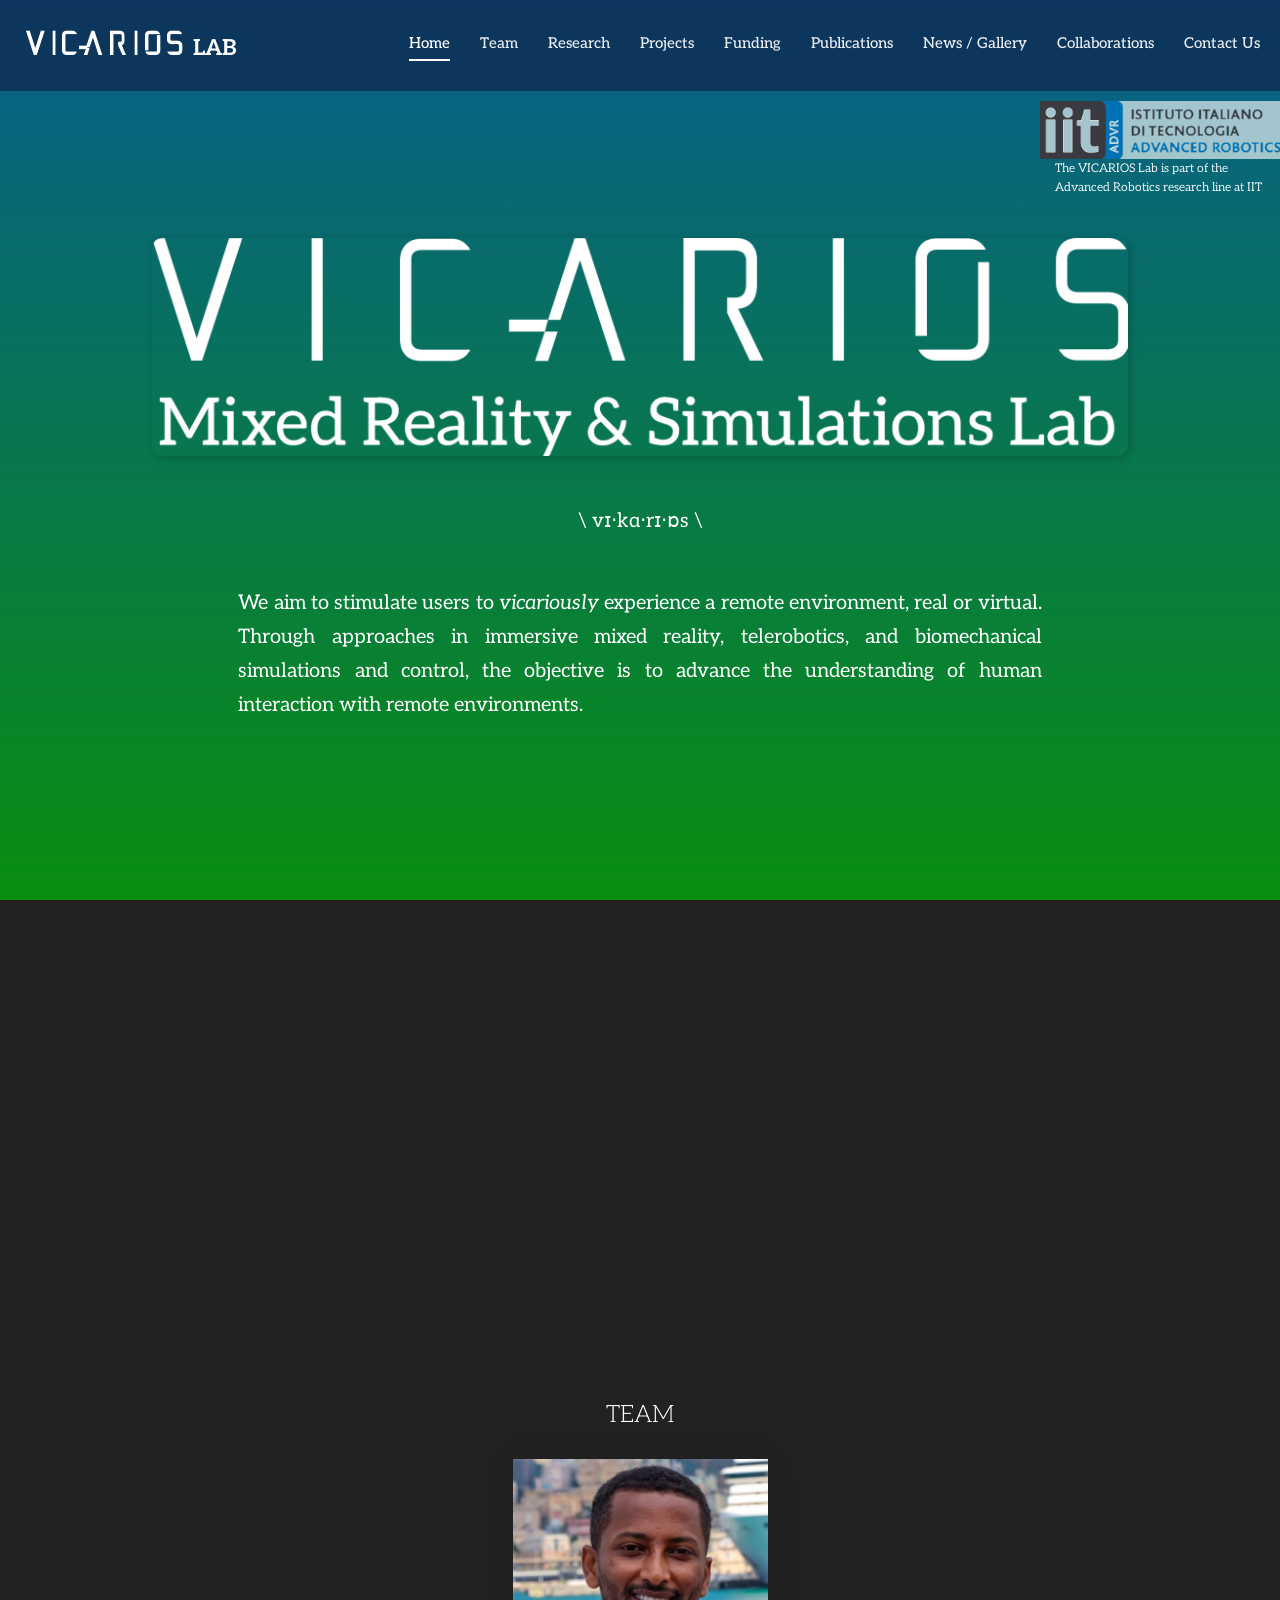
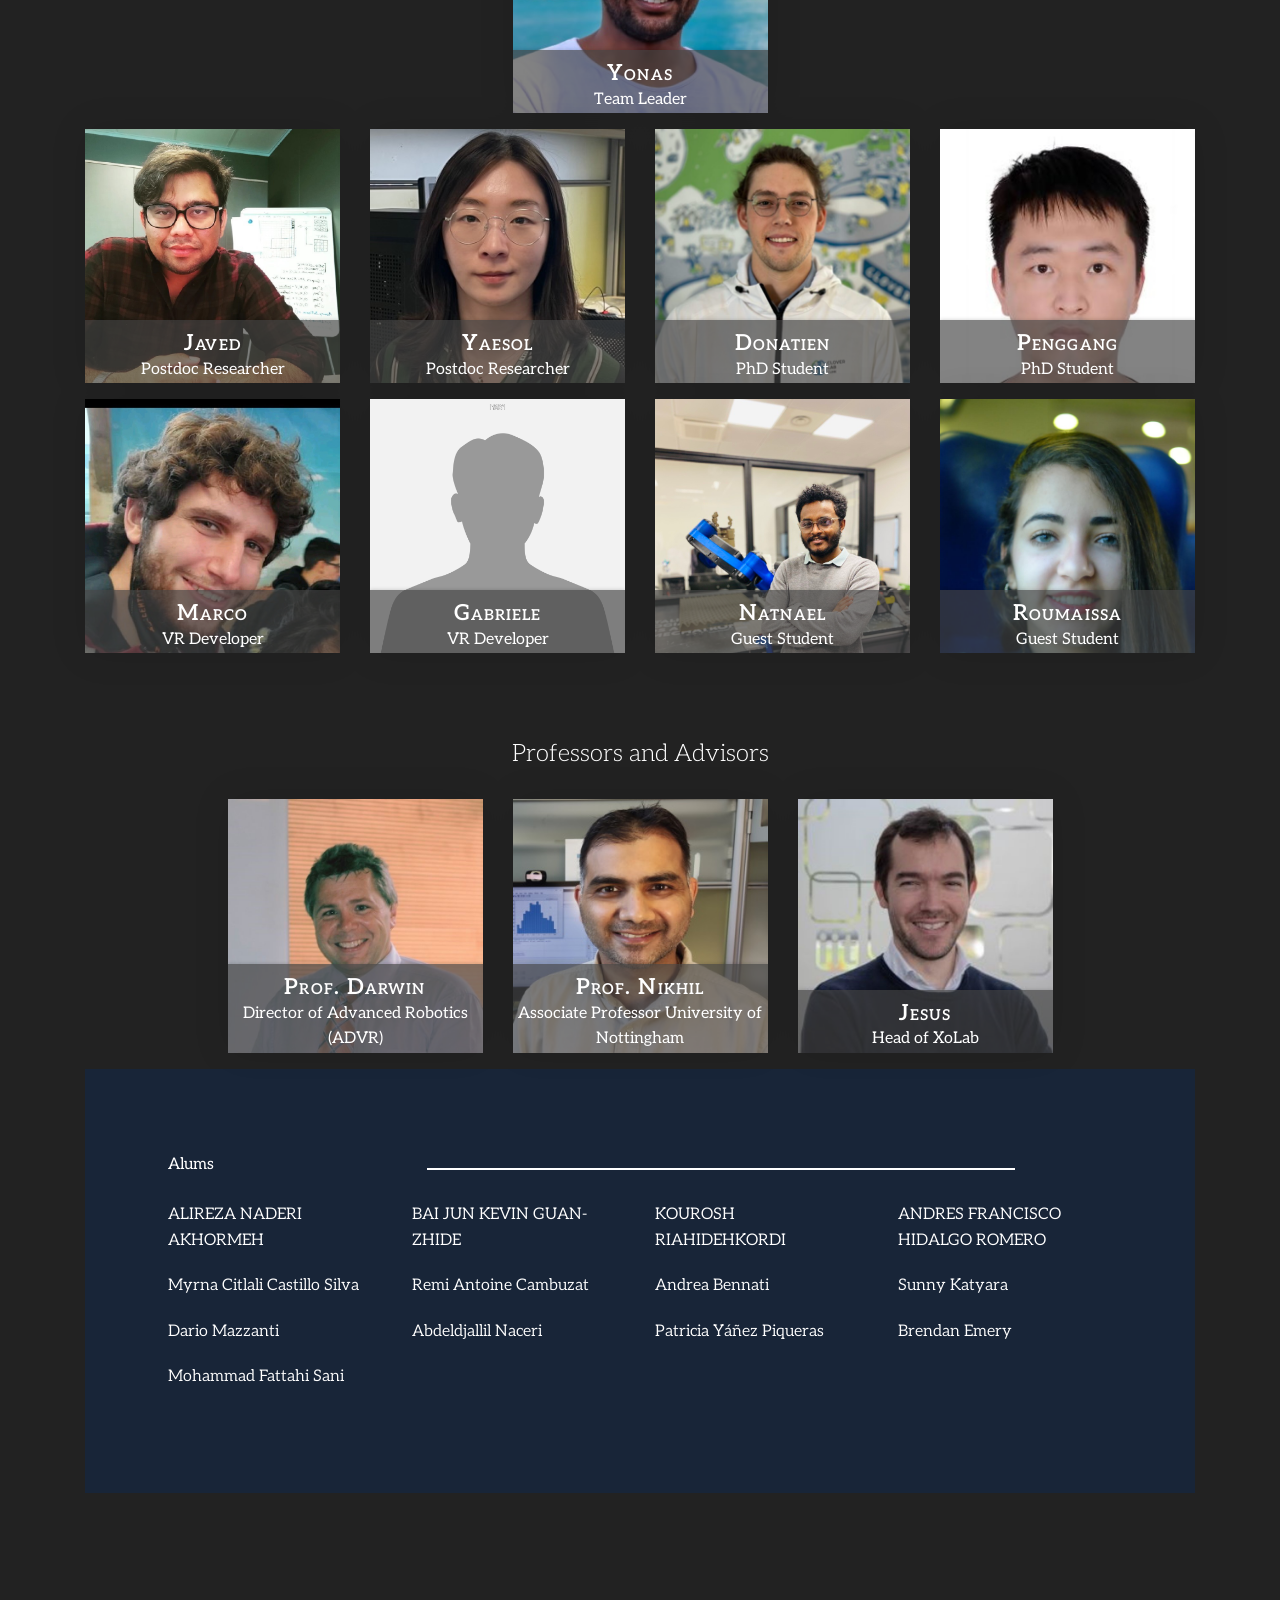
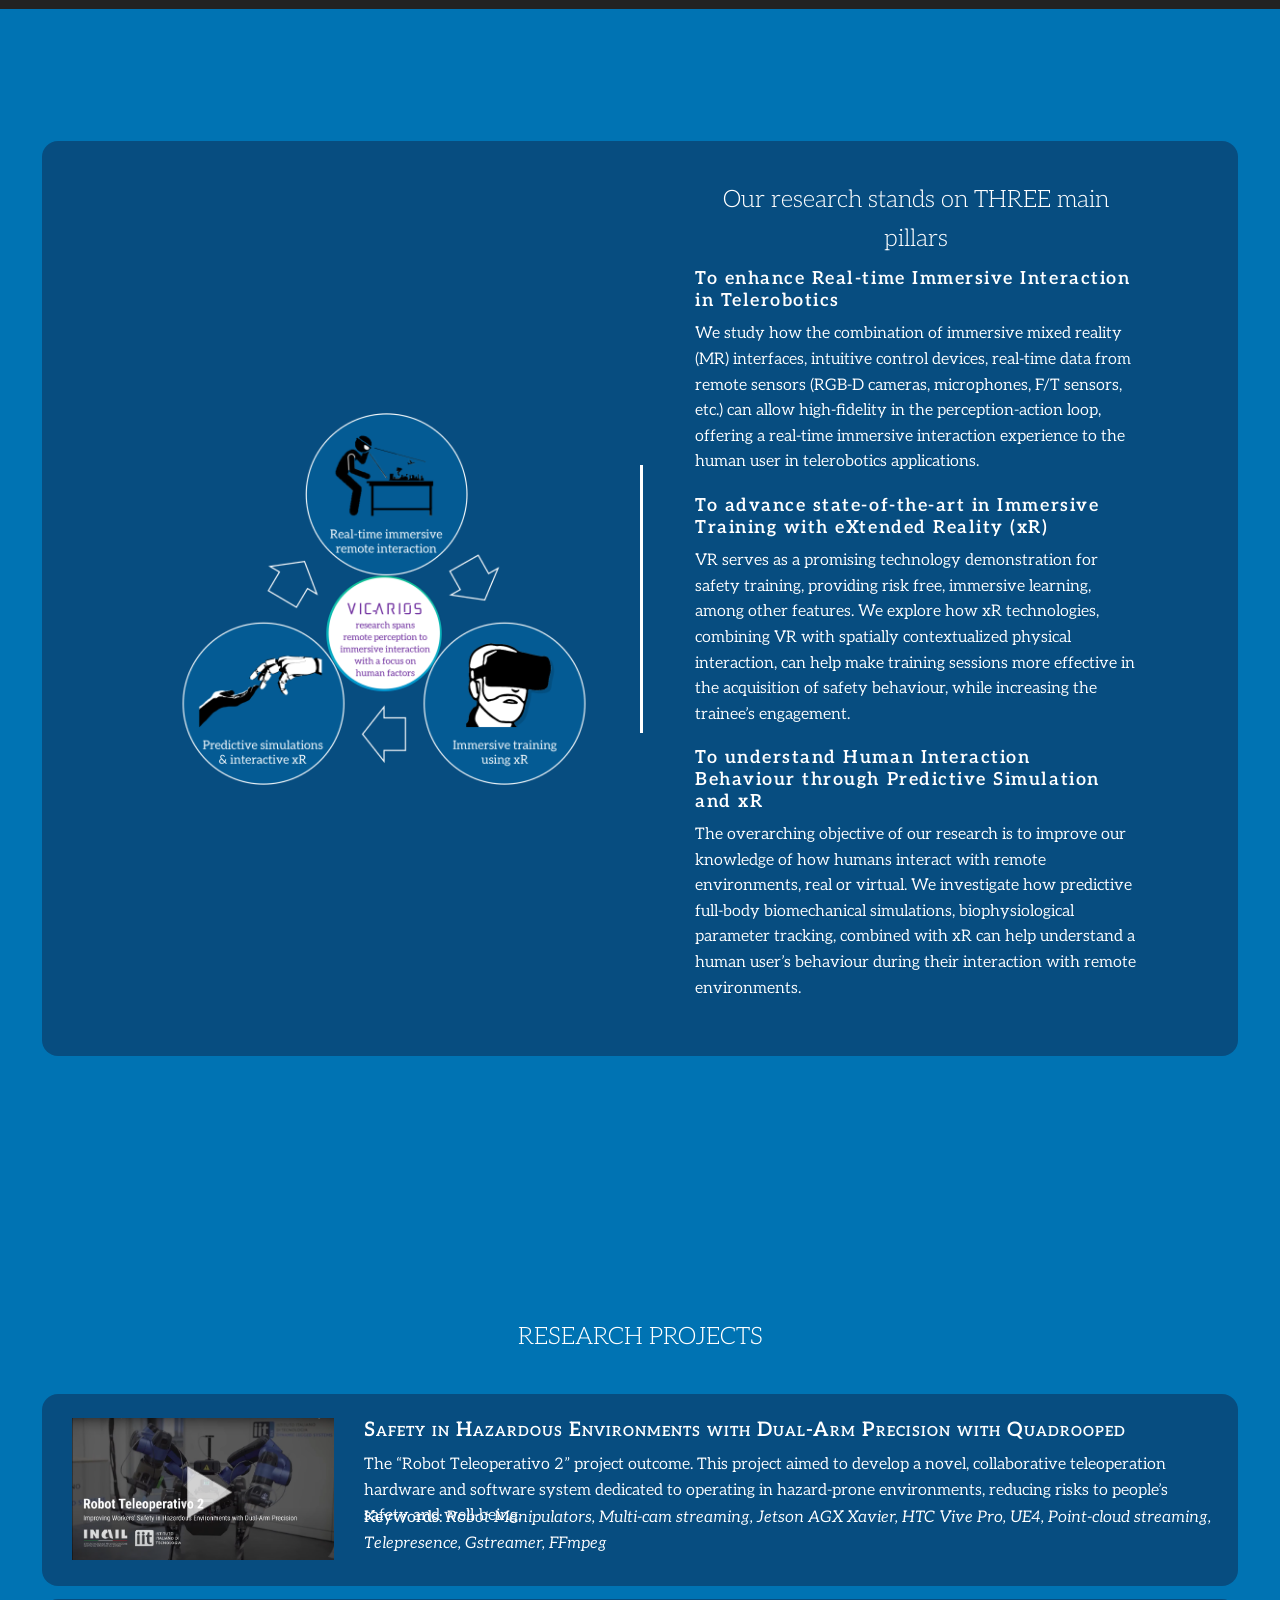
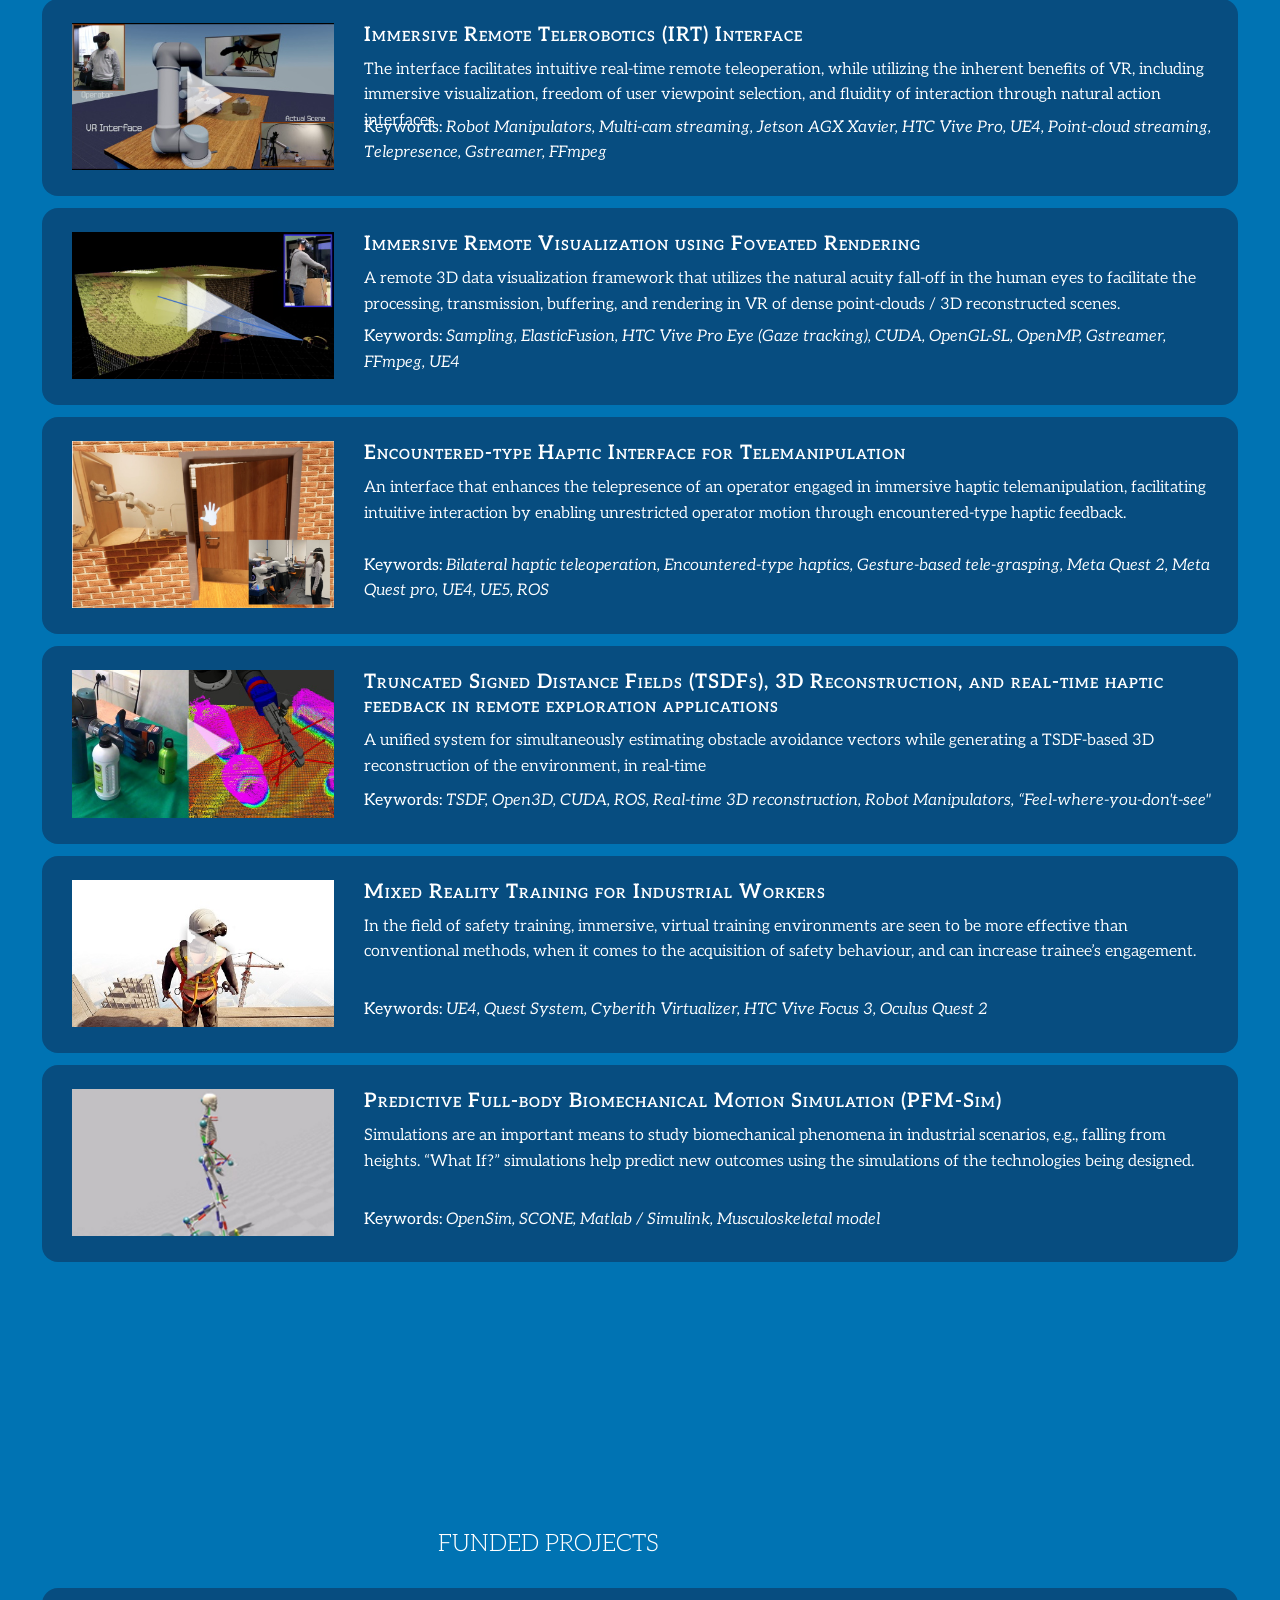
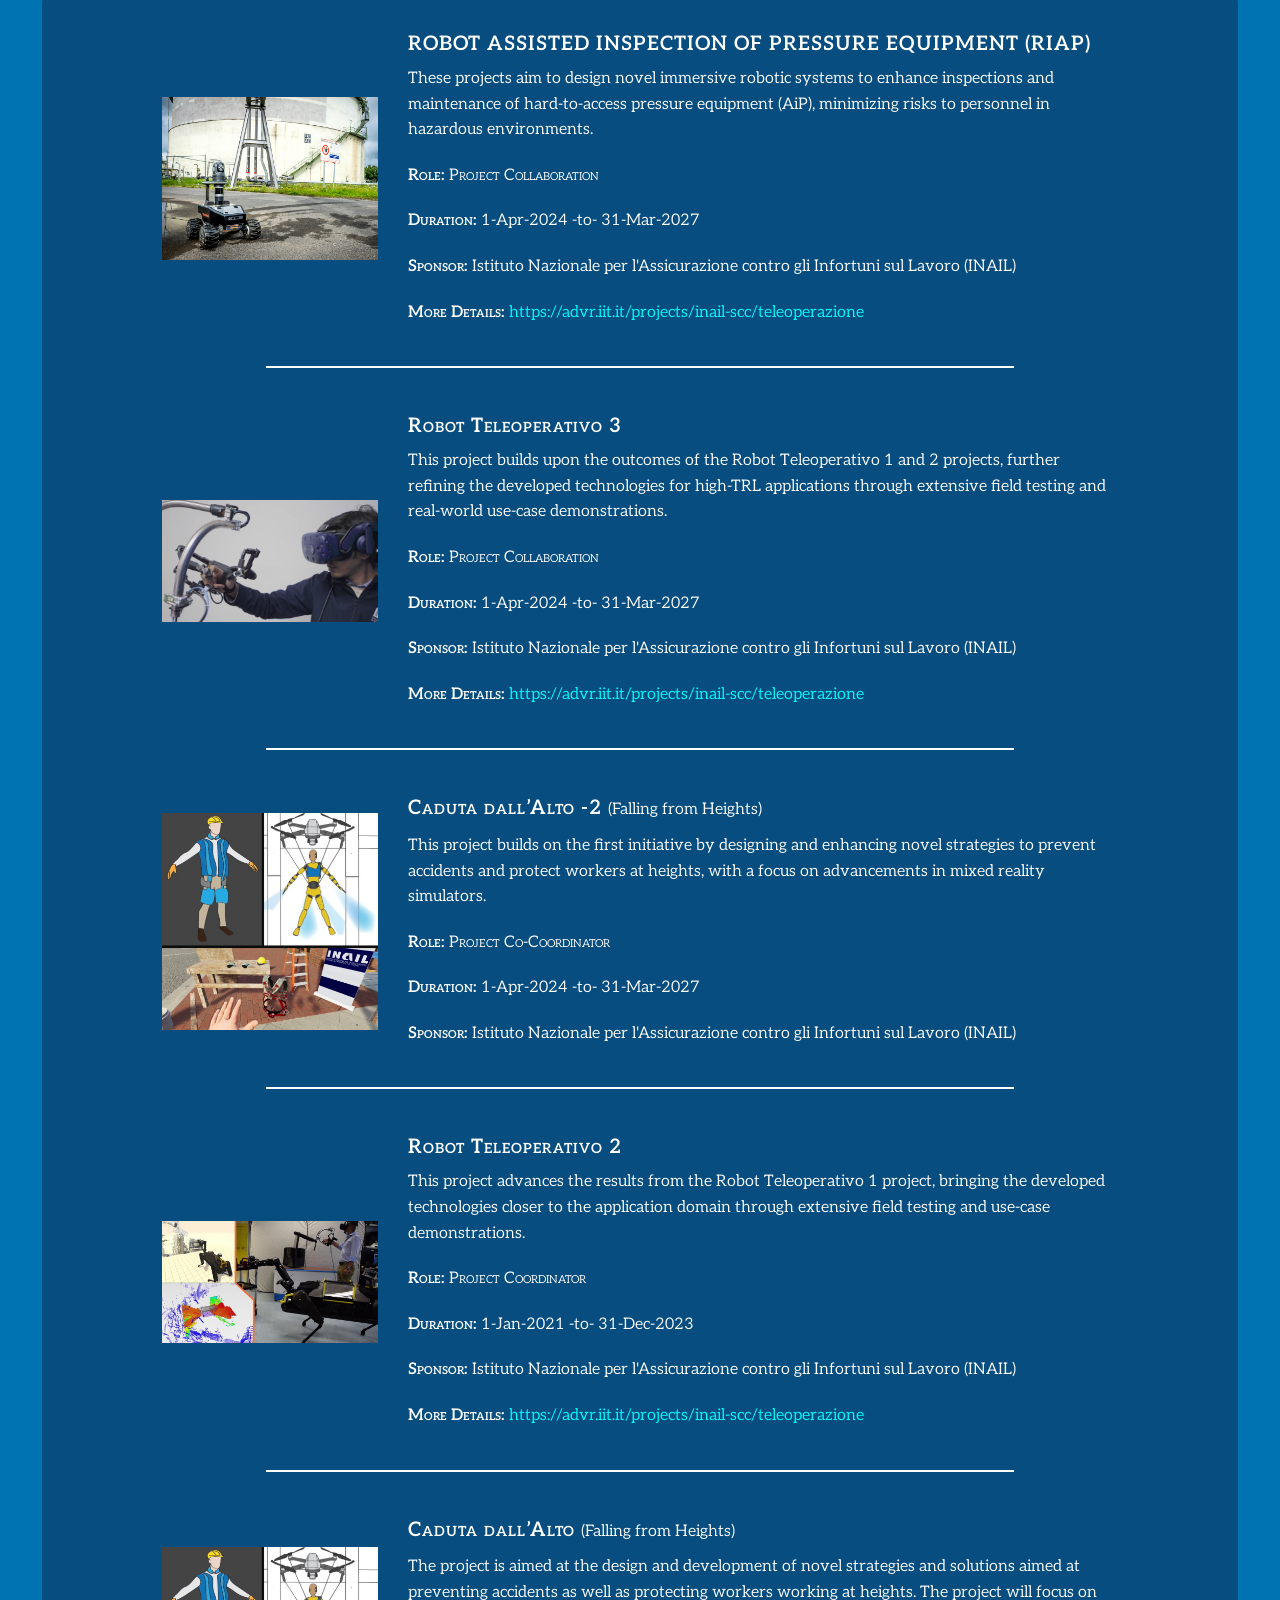
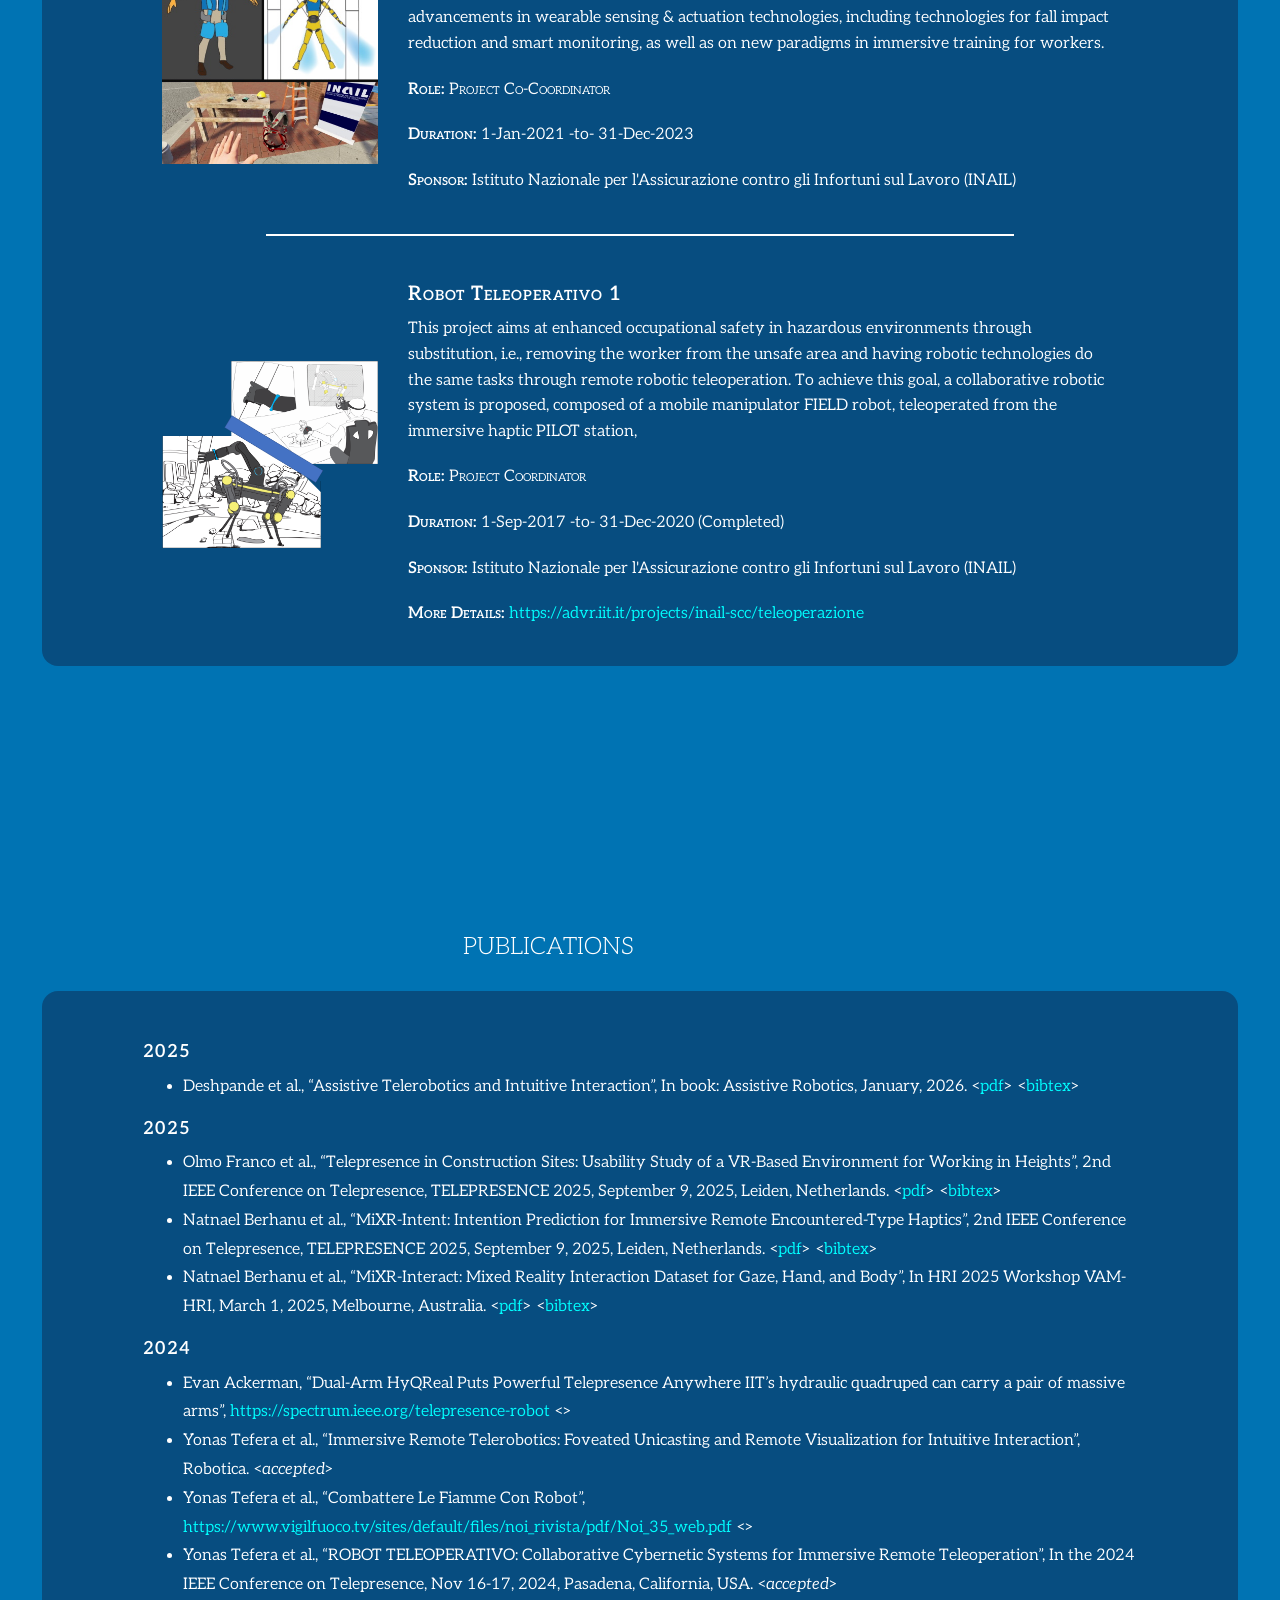
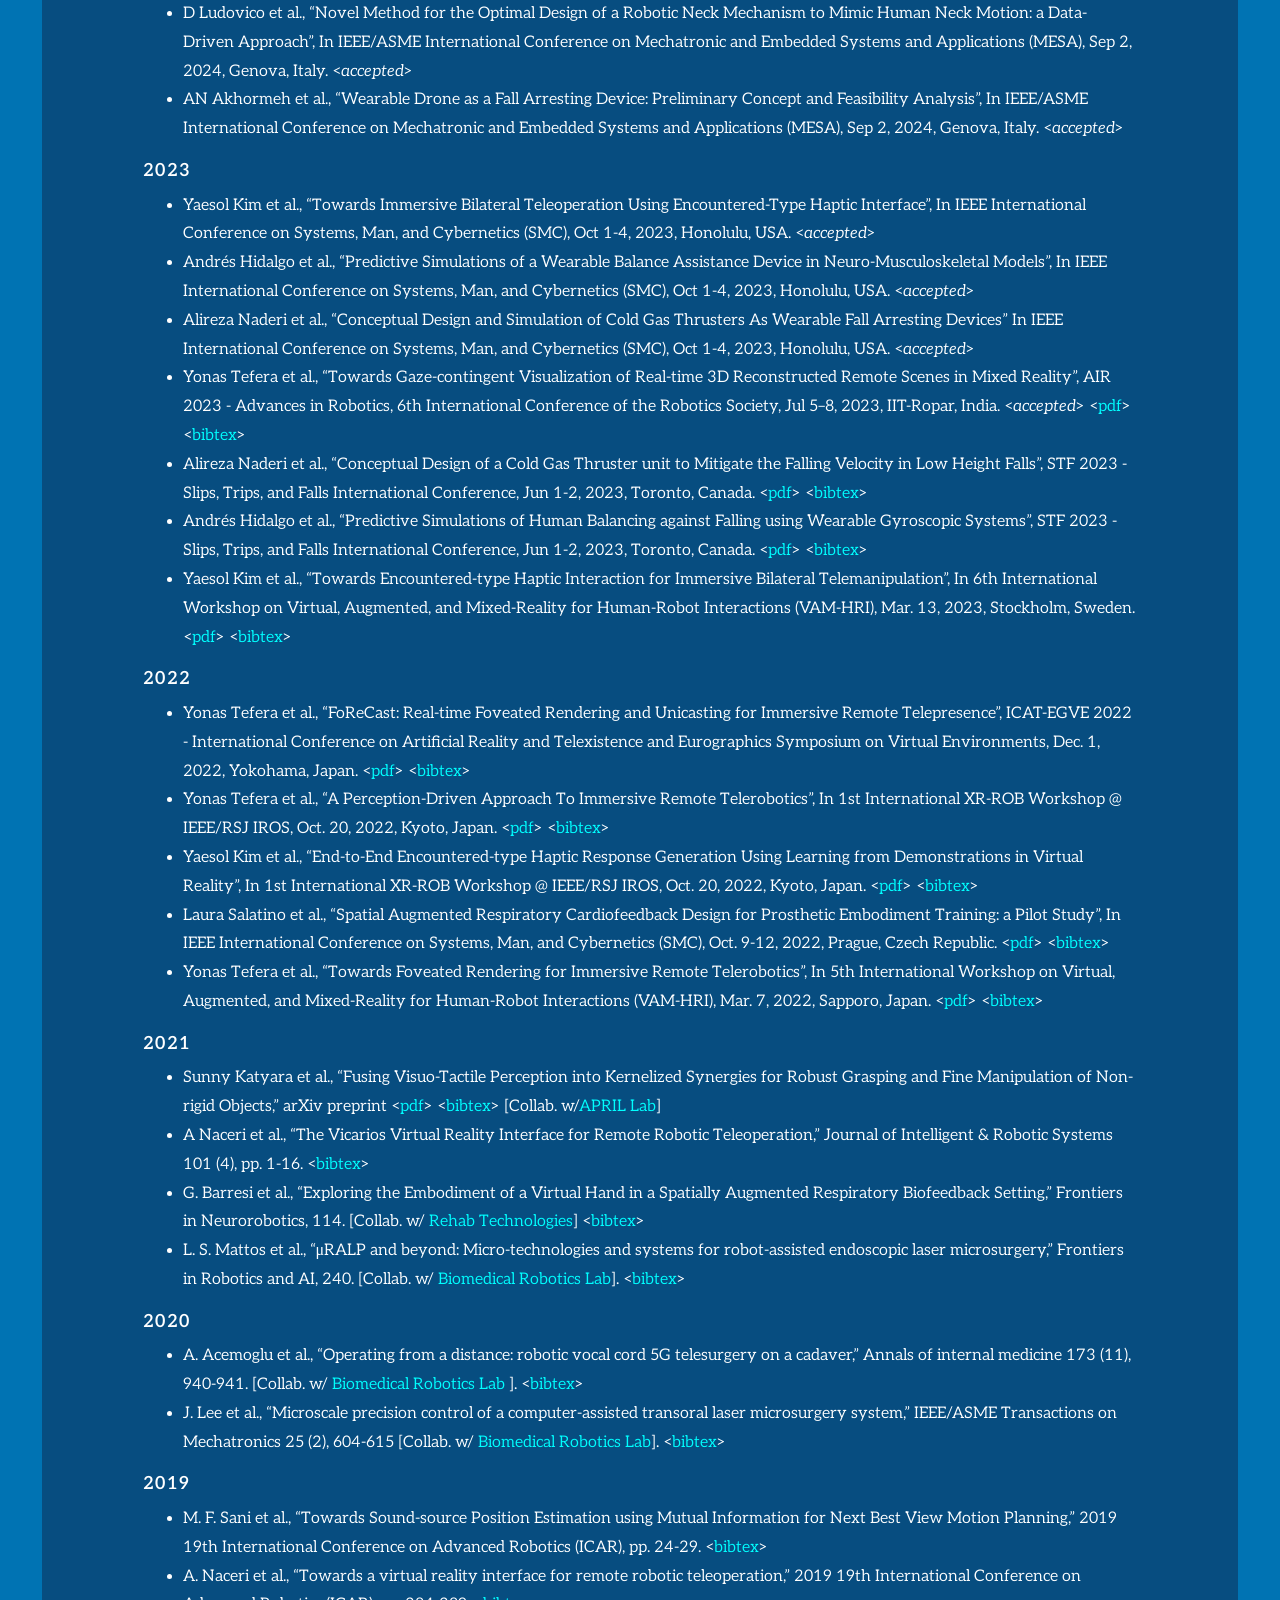
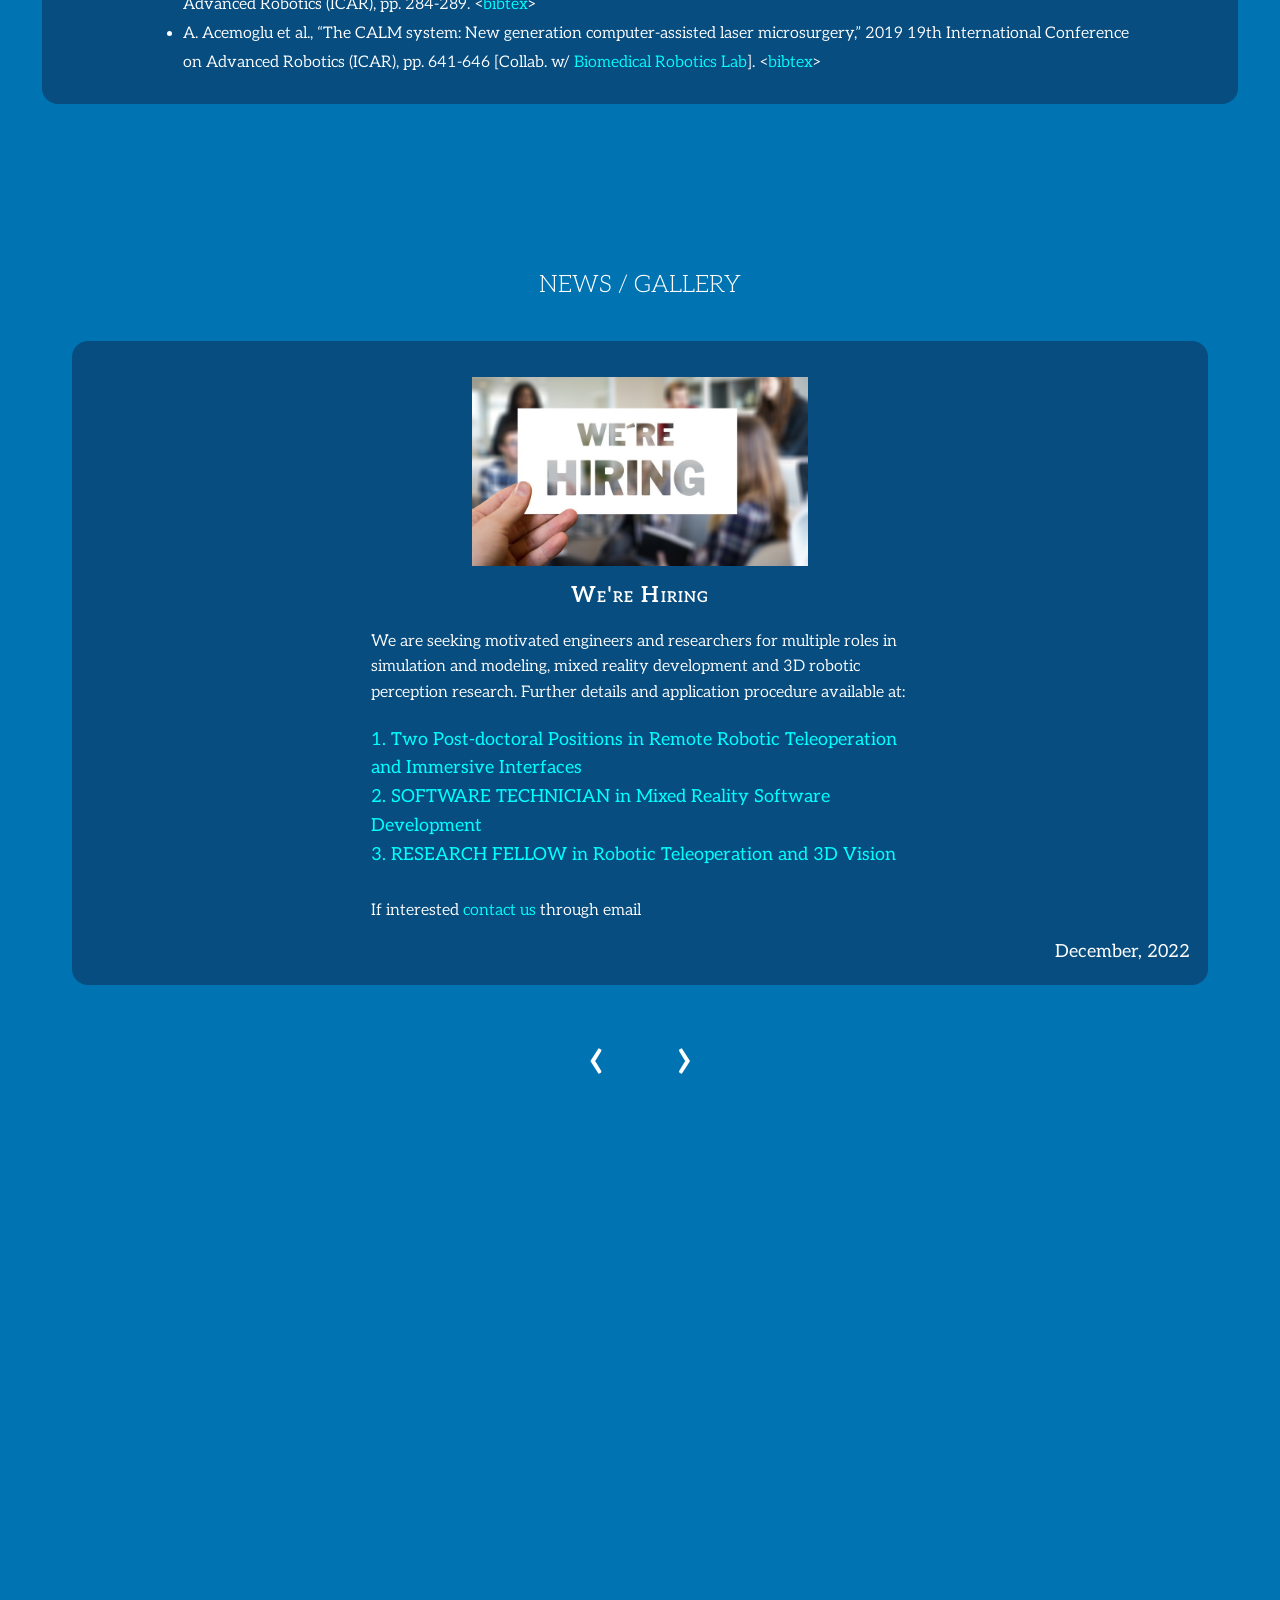
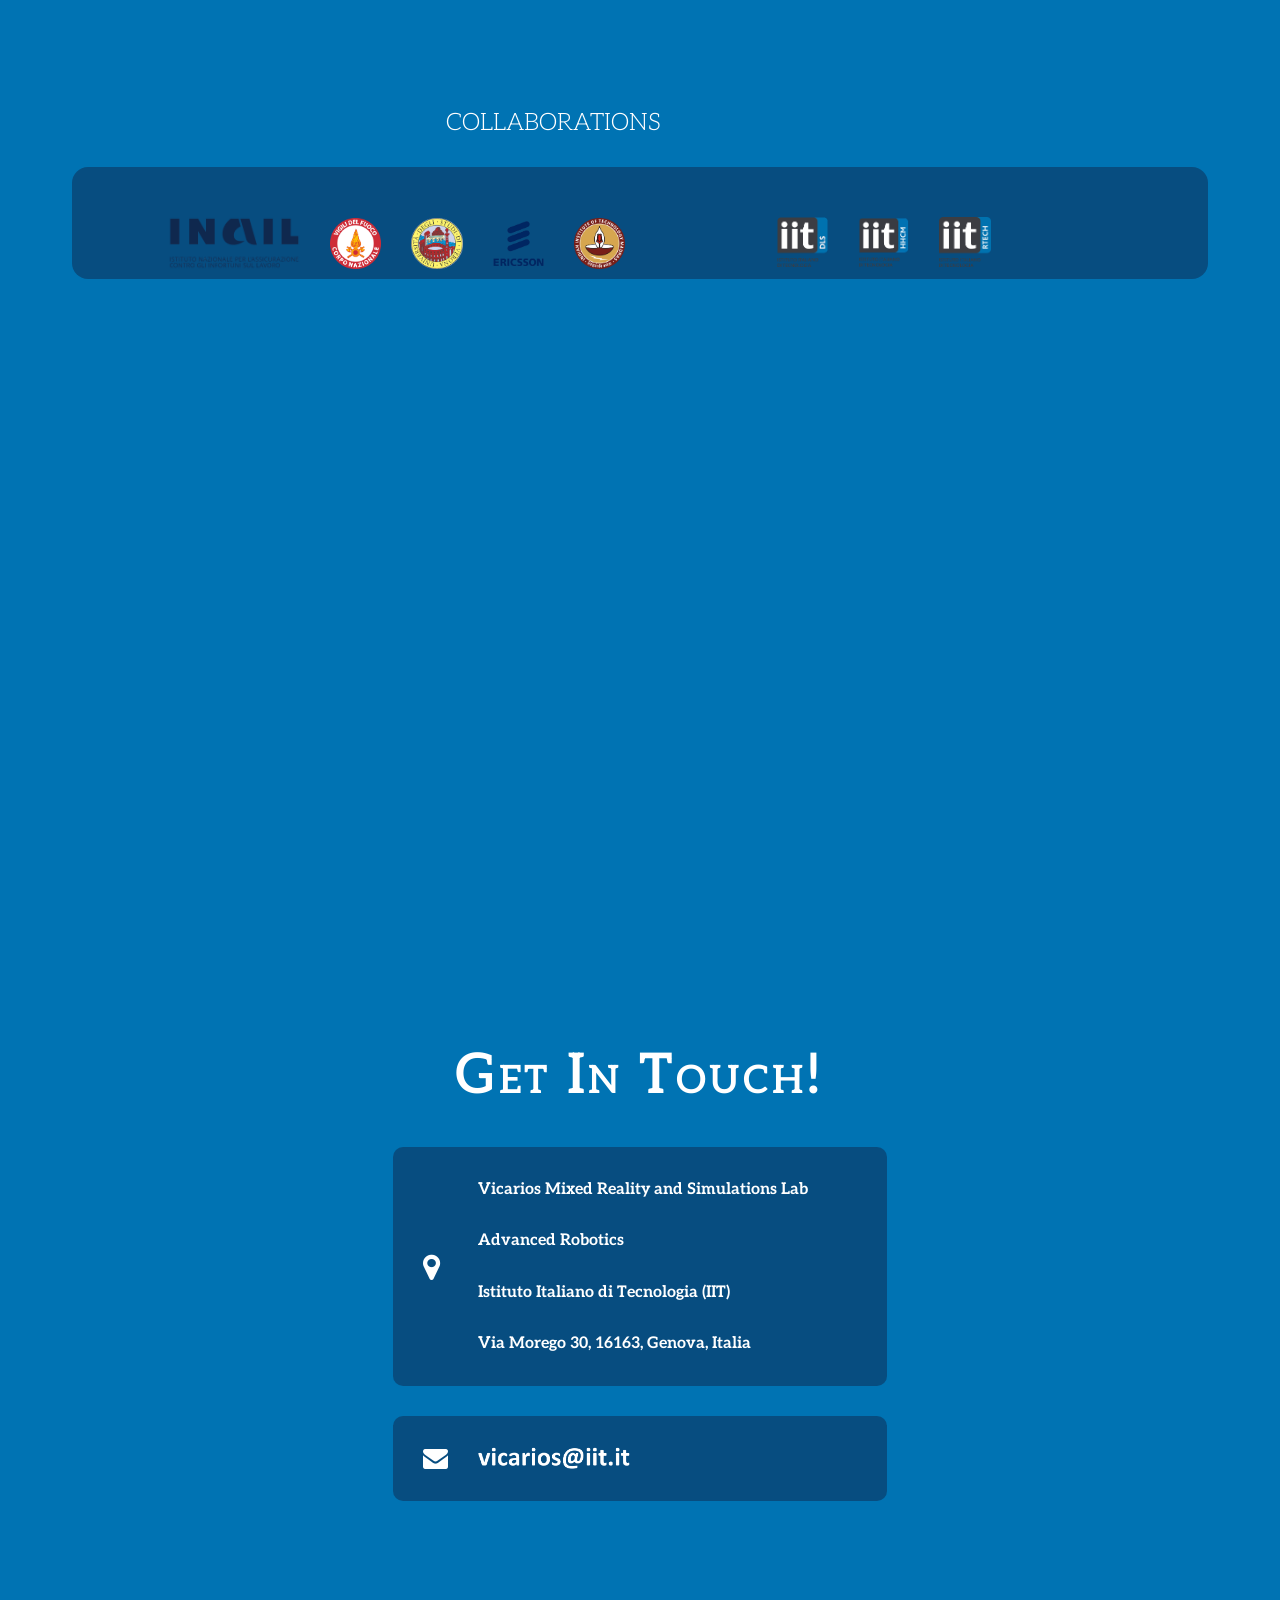
==== index.html @ a161003a "update for book chapter Added a new publication entry with details and links." ====
<!DOCTYPE html>
<html lang="en">

  <head>

    <meta charset="utf-8">
    <meta name="viewport" content="width=device-width, initial-scale=1, shrink-to-fit=no">
    <meta name="description" content="">
    <meta name="author" content="">
    <link href="https://fonts.googleapis.com/css?family=Raleway:100,300,400,500,700,900" rel="stylesheet">

    <title>VICARIOS Lab</title>
<!--

-->
    <!-- Additional CSS Files -->
    <link rel="stylesheet" type="text/css" href="css/bootstrap.min.css">

    <link rel="stylesheet" type="text/css" href="css/font-awesome.css">

    <link rel="stylesheet" type="text/css" href="css/fullpage.min.css">

    <link rel="stylesheet" type="text/css" href="css/owl.carousel.css">

    <link rel="stylesheet" href="css/animate.css">

    <link rel="stylesheet" href="css/templatemo-style.css">

    <link rel="stylesheet" href="css/responsive.css">

      <!-- Swiper CSS (From CDN) -->
     <link rel="stylesheet" href="https://cdn.jsdelivr.net/npm/swiper/swiper-bundle.min.css">
     
    <link href="css/slider_styles.css" rel="stylesheet">
    
    <!-- Custom Stylesheet File -->
    <link href="css/style.css" rel="stylesheet">

    </head>
    
    <body>
    
    <div id="video">
        <div class="preloader">
            <div class="preloader-bounce">
                <span></span>
                <span></span>
                <span></span>
            </div>
        </div>

        <header id="header" class="header-color">
            <div class="container-fluid ">
                <div class="navbar">
                    <a href="#" id="logo" class="v-logo" title="">
                        VICARIOS <span class="aleo-font">lab</span>
                    </a>
                    <div class="navigation-row">
                        <nav id="navigation">
                            <button type="button" class="navbar-toggle"> <i class="fa fa-bars"></i> </button>
                            <div class="nav-box navbar-collapse">
                                <ul class="navigation-menu nav navbar-nav navbars" id="nav">
                                    <li data-menuanchor="home" class="active"><a href="#home">Home</a></li>
                                    <li data-menuanchor="team-members"><a href="#team-members">Team</a></li>
                                    <li data-menuanchor="research"><a href="#research">Research</a></li>
                                    <li data-menuanchor="projects"><a href="#projects">Projects</a></li>
                                    <li data-menuanchor="funding"><a href="#funding">Funding</a></li>
                                    <li data-menuanchor="publications"><a href="#publications">Publications</a></li>
                                    <li data-menuanchor="news-gallery"><a href="#news-gallery">News / Gallery</a></li>
                                    <li data-menuanchor="collaborations"><a href="#collaborations">Collaborations</a></li>
                                    <li data-menuanchor="contacts"><a href="#contacts">Contact Us</a></li>
                                </ul>
                            </div>
                        </nav>
                    </div>
                </div>
            </div>
        </header>

        <video autoplay muted loop id="myVideo">
          <source src="images/Video_2.mp4" type="video/mp4">
        </video>

        <div id="fullpage" class="fullpage-default">


            <div id="social-icons">
                <div class="text-right">
                    <ul class="social-icons ">
                        <li class="text-right"><a href="https://advr.iit.it" title="IIT-ADVR" target="_blank"><img src="images/iit-advr-t2 .png" class="crisp-image " alt="" ></a>
                            <div class="container">
                                <div class="row justify-content-end text-justify">
                                  <div class="col-md-12 text-left very-small-text ">
                                    The VICARIOS Lab is part of the Advanced Robotics research line at IIT 
                                  </div>
                                </div>
                            </div>
                        </li>
                        
                    </ul>
                </div>
            </div>

  
            <div class="section animated-row" data-section="home" style="position: relative; z-index: 10; min-height: 100vh;">
                <div class="section-inner">
                    <div class="welcome-box"> 
            
                        <!-- Swiper Container -->
                        <div class="swiper mySwiper">
                            <div class="swiper-wrapper">
                                
                                <!-- Slide 1: Existing Content -->
                                <div class="swiper-slide">
                                    <div class="text-center">
                                        <div class="row">
                                            <div class="col-md-12">
                                                <img src="images/logos/vicarios-t4-3.png" class="mb-5 v-logo-image crisp-image" alt="Vicarios Logo">
                                            </div>
                                        </div>
                                        <span class="animate" data-animate="fadeInUp">\ vɪ‧kɑ‧rɪ‧ɒs \</span> <br>
                                        <div class="row justify-content-center mt-5">
                                            <div class="col-md-8 text-justify">
                                                <span class="animate mt-5 text-justify" data-animate="fadeInUp">
                                                    We aim to stimulate users to <em>vicariously</em> experience a remote environment, real or virtual. Through approaches in immersive mixed reality, telerobotics, and biomechanical simulations and control, the objective is to advance the understanding of human interaction with remote environments.
                                                </span>
                                            </div>
                                        </div>
                                    </div>
                                </div>
            
                                <!-- Slide 2: IEEE Spectrum -->
                                <div class="swiper-slide">
                                    <div class="text-center">
                                        <a href="https://spectrum.ieee.org/telepresence-robot" target="_blank">
                                            <img src="images/news/IEEE_Spectrum.png" alt="IEEE Spectrum">
                                        </a>
                                    </div>
                                </div>
            
                                <!-- Slide 3: Second Image -->
                                <div class="swiper-slide">
                                    <div class="text-center">
                                        <a href="https://www.vigilfuoco.tv/sites/default/files/noi_rivista/pdf/Noi_35_web.pdf" target="_blank">
                                            <img src="images/news/noi_vigili.PNG" alt="Vigili del Fuoco">
                                        </a>
                                    </div>
                                </div>
            
                                           
                            </div>
                         
                        </div>
            
                        <!-- Scroll Down -->
                        <div class="scroll-down next-section animate" data-animate="fadeInUp">
                            <img src="images/mouse-scroll.png" alt="Scroll Down Icon"><span>Scroll Down</span>
                        </div>
            
                    </div>
                </div>
            </div>

            <!--  -->

            <!-- ============= My Section (team) =========== -->

            <div class="section animated-row" data-section="team-members">
                <div class="section-inner">
                    <div class="row justify-content-center">
                        
                        <div class="col-md-8 wide-col-laptop">
                            <div class="title-block " data-animate="">
                                <span>TEAM</span>
                                <h2></h2>
                            </div>
                        </div>

                    </div>

                        <section id="team" class="padd-section text-center wow ">
                            <div class="container">
                                
                                <div class="row form-group justify-content-center">
                                    <div class="col-10 col-md-5 col-lg-3">
                                        <div class="team-block bottom">
                                        <div id="">
                                            <a href="https://www.iit.it/it/people-details/-/people/yonas-tefera" class="top" target="_blank">
                                                <img class="bottom" src="images/team/Yonas/img-front-Yonas.jpg" />
                                            </a>
                                        </div>
                                        
                                        <div class="team-content">
                                            
                                            <ul class="list-unstyled">
                                            <li><a href="#"><i class="fa fa-facebook"></i></a></li>
                                            <li><a href="#"><i class="fa fa-twitter"></i></a></li>
                                            <li><a href="#"><i class="fa fa-linkedin"></i></a></li>
                                            </ul>
                                            <a href="https://www.iit.it/it/people-details/-/people/yonas-tefera" target="_blank" class="white-text">
                                            <h4 class="mb-0">Yonas</h4>
                                            <span class="padding-bottom">Team Leader</span>
                                            </a>
                                        </div>
                                        
                                        </div>
                                    </div>
                                </div>


                                <div class="row form-group justify-content-center">

                            
                                    <div class="col-10 col-md-5 col-lg-3">
                                        <div class="team-block bottom">
                                        <div id="">

                                            <a href="https://www.iit.it/it/web/guest/people-details/-/people/" class="top" target="_blank">
                                                <img class="bottom" src="images/team/Javed/Javed.png" />
                                            </a>
                                        </div>
                                        <div class="team-content">
                                            <ul class="list-unstyled">
                                            <li><a href="#"><i class="fa fa-facebook"></i></a></li>
                                            <li><a href="#"><i class="fa fa-twitter"></i></a></li>
                                            <li><a href="#"><i class="fa fa-linkedin"></i></a></li>
                                            </ul>
                                            <a href="https://www.iit.it/it/web/guest/people-details/-/people/" target="_blank" class="white-text">
                                            <h4 class="mb-0">Javed</h4>
                                            <span class="padding-bottom">Postdoc Researcher</span>
                                            </a>

                                        </div>
                                        </div>
                                    </div>

                                    <div class="col-10 col-md-5 col-lg-3">
                                        <div class="team-block bottom">
                                            <div id="">                                               

                                                <a href="https://www.iit.it/web/guest/people-details/-/people/yaesol-kim" class="top" target="_blank">
                                                    <img class="bottom" src="images/team/Yaesol/img-front-Yaesol.jpg" />
                                                </a>

                                            </div>
                                            <div class="team-content">
                                            <ul class="list-unstyled">
                                                <li><a href="#"><i class="fa fa-facebook"></i></a></li>
                                                <li><a href="#"><i class="fa fa-twitter"></i></a></li>
                                                <li><a href="#"><i class="fa fa-linkedin"></i></a></li>
                                            </ul>
                                            <a href="https://www.iit.it/web/guest/people-details/-/people/yaesol-kim" target="_blank" class="white-text">
                                            <h4 class="mb-0">Yaesol</h4>
                                            <span class="padding-bottom">Postdoc Researcher</span>
                                            </a>
                                            </div>
                                        </div>
                                    </div>
                            

                                    <div class="col-10 col-md-5 col-lg-3">
                                        <div class="team-block bottom">
                                        <div id="">
                                            
                                            <a href="https://www.iit.it/it/web/guest/people-details/-/people/donatien-delehelle" class="top" target="_blank">
                                                <img class="bottom" src="images/team/Donatien/Donatien.png" />
                                            </a>
                                        </div>
                                        <div class="team-content">
                                            <ul class="list-unstyled">
                                            <li><a href="#"><i class="fa fa-facebook"></i></a></li>
                                            <li><a href="#"><i class="fa fa-twitter"></i></a></li>
                                            <li><a href="#"><i class="fa fa-linkedin"></i></a></li>
                                            </ul>
                                            <a href="https://www.iit.it/it/web/guest/people-details/-/people/donatien-delehelle" target="_blank" class="white-text">
                                            <h4 class="mb-0">Donatien</h4>
                                            <span class="padding-bottom">PhD Student</span>
                                            </a>
                                        </div>
                                        </div>
                                    </div>
                                    <div class="col-10 col-md-5 col-lg-3">
                                        <div class="team-block bottom">
                                            <div id="">
                                                

                                                <a href="https://www.iit.it/it/web/guest/people-details/-/people/penggang-gao" class="top" target="_blank">
                                                    <img class="bottom" src="images/team/Penggang/Penggang.jpg" />
                                                </a>

                                            </div>
                                            <div class="team-content">
                                            <ul class="list-unstyled">
                                                <li><a href="#"><i class="fa fa-facebook"></i></a></li>
                                                <li><a href="#"><i class="fa fa-twitter"></i></a></li>
                                                <li><a href="#"><i class="fa fa-linkedin"></i></a></li>
                                            </ul>
                                            <a href="https://www.iit.it/it/web/guest/people-details/-/people/penggang-gao" target="_blank" class="white-text">
                                            <h4 class="mb-0">Penggang</h4>
                                            <span class="padding-bottom">PhD Student</span>
                                            </a>
                                            </div>
                                        </div>
                                    </div>



                                </div>

                                <div class="row form-group justify-content-center">

                                    <div class="col-10 col-md-5 col-lg-3">
                                        <div class="team-block bottom">
                                            <div id="">
                                                

                                                <a href="https://www.iit.it/it/web/guest/people-details/-/people/" class="top" target="_blank">
                                                    <img class="bottom" src="images/team/Marco/Marco.jpg" />
                                                </a>

                                            </div>
                                            <div class="team-content">
                                            <ul class="list-unstyled">
                                                <li><a href="#"><i class="fa fa-facebook"></i></a></li>
                                                <li><a href="#"><i class="fa fa-twitter"></i></a></li>
                                                <li><a href="#"><i class="fa fa-linkedin"></i></a></li>
                                            </ul>
                                            <a href="https://www.iit.it/it/web/guest/people-details/-/people/" target="_blank" class="white-text">
                                            <h4 class="mb-0">Marco</h4>
                                            <span class="padding-bottom">VR Developer</span>
                                            </a>
                                            </div>
                                        </div>
                                    </div>
                                 

                                    <div class="col-10 col-md-5 col-lg-3">
                                        <div class="team-block bottom">
                                            <div id="">
                                                

                                                <a href="https://www.iit.it/it/web/guest/people-details/-/people/" class="top" target="_blank">
                                                    <img class="bottom" src="images/team/Gabriele/Gabriele.jpg" />
                                                </a>

                                            </div>
                                            <div class="team-content">
                                            <ul class="list-unstyled">
                                                <li><a href="#"><i class="fa fa-facebook"></i></a></li>
                                                <li><a href="#"><i class="fa fa-twitter"></i></a></li>
                                                <li><a href="#"><i class="fa fa-linkedin"></i></a></li>
                                            </ul>
                                            <a href="https://www.iit.it/it/web/guest/people-details/-/people/" target="_blank" class="white-text">
                                            <h4 class="mb-0">Gabriele</h4>
                                            <span class="padding-bottom">VR Developer</span>
                                            </a>
                                            </div>
                                        </div>
                                    </div>

                                    
                                    <div class="col-10 col-md-5 col-lg-3">
                                        <div class="team-block bottom">
                                            <div id="">
                                                

                                                <a href="https://www.iit.it/it/web/guest/people-details/-/people/natnael-takele" class="top" target="_blank">
                                                    <img class="bottom" src="images/team/Natnael/img-front_Natnael_Berhanu_Takele.png" />
                                                </a>

                                            </div>
                                            <div class="team-content">
                                            <ul class="list-unstyled">
                                                <li><a href="#"><i class="fa fa-facebook"></i></a></li>
                                                <li><a href="#"><i class="fa fa-twitter"></i></a></li>
                                                <li><a href="#"><i class="fa fa-linkedin"></i></a></li>
                                            </ul>
                                            <a href="https://www.iit.it/it/web/guest/people-details/-/people/natnael-takele" target="_blank" class="white-text">
                                            <h4 class="mb-0">Natnael</h4>
                                            <span class="padding-bottom">Guest Student</span>
                                            </a>
                                            </div>
                                        </div>
                                    </div>

                                    <div class="col-10 col-md-5 col-lg-3">
                                        <div class="team-block bottom">
                                            <div id="">
                                                

                                                <a href="https://www.iit.it/it/web/guest/people-details/-/people/" class="top" target="_blank">
                                                    <img class="bottom" src="images/team/Roumaissa/Roumaissa.jpeg" />
                                                </a>

                                            </div>
                                            <div class="team-content">
                                            <ul class="list-unstyled">
                                                <li><a href="#"><i class="fa fa-facebook"></i></a></li>
                                                <li><a href="#"><i class="fa fa-twitter"></i></a></li>
                                                <li><a href="#"><i class="fa fa-linkedin"></i></a></li>
                                            </ul>
                                            <a href="https://www.iit.it/it/web/guest/people-details/-/people/" target="_blank" class="white-text">
                                            <h4 class="mb-0">Roumaissa</h4>
                                            <span class="padding-bottom">Guest Student</span>
                                            </a>
                                            </div>
                                        </div>
                                    </div>

                                </div>

                    
                                <div class="row form-group justify-content-center">

                                    

                                </div>

                                
                            </div>

                        </section>

                    </div>
                
                
                    <div class="section-inner">
                        <div class="row justify-content-center">
                            
                            <div class="col-md-8 wide-col-laptop">
                                <div class="title-block " data-animate="">
                                    <span>Professors and Advisors</span>
                                    <h2></h2>
                                </div>
                            </div>
    
                        </div>
    
                            <section id="team" class="padd-section text-center wow ">
                                <div class="container">
                                    
                                     
                                    <div class="row form-group justify-content-center">
    
                                
                                        <div class="col-10 col-md-5 col-lg-3">
                                            <div class="team-block bottom">
                                            <div id="">
    
                                                <a href="https://www.iit.it/it/people-details/-/people/darwin-caldwell" class="top" target="_blank">
                                                    <img class="bottom" src="images/team/darwin/darwin.jpg" />
                                                </a>
                                            </div>
                                            <div class="team-content">
                                                <ul class="list-unstyled">
                                                <li><a href="#"><i class="fa fa-facebook"></i></a></li>
                                                <li><a href="#"><i class="fa fa-twitter"></i></a></li>
                                                <li><a href="#"><i class="fa fa-linkedin"></i></a></li>
                                                </ul>
                                                <a href="https://www.iit.it/it/people-details/-/people/darwin-caldwell" target="_blank" class="white-text">
                                                <h4 class="mb-0">Prof. Darwin</h4>
                                                <span class="padding-bottom">Director of Advanced Robotics (ADVR)</span>
                                                </a>
    
                                            </div>
                                            </div>
                                        </div>
    
                                        <div class="col-10 col-md-5 col-lg-3">
                                            <div class="team-block bottom">
                                                <div id="">                                               
    
                                                    <a href="https://www.nottingham.ac.uk/computerscience/people/nikhil.deshpande" class="top" target="_blank">
                                                        <img class="bottom" src="images/team/Nikhil/img-front-Nikhil-c.jpg" />
                                                    </a>
    
                                                </div>
                                                <div class="team-content">
                                                <ul class="list-unstyled">
                                                    <li><a href="#"><i class="fa fa-facebook"></i></a></li>
                                                    <li><a href="#"><i class="fa fa-twitter"></i></a></li>
                                                    <li><a href="#"><i class="fa fa-linkedin"></i></a></li>
                                                </ul>
                                                <a href="https://www.nottingham.ac.uk/computerscience/people/nikhil.deshpande" target="_blank" class="white-text">
                                                <h4 class="mb-0">Prof. Nikhil</h4>
                                                <span class="padding-bottom">Associate Professor University of Nottingham
                                                </span>
                                                </a>
                                                </div>
                                            </div>
                                        </div>
                                
    
                                        <div class="col-10 col-md-5 col-lg-3">
                                            <div class="team-block bottom">
                                            <div id="">
                                                
                                                <a href="https://advr.iit.it/people-details/-/people/jesus-ortiz" class="top" target="_blank">
                                                    <img class="bottom" src="images/team/Jesus/Jesus.jpg" />
                                                </a>
                                            </div>
                                            <div class="team-content">
                                                <ul class="list-unstyled">
                                                <li><a href="#"><i class="fa fa-facebook"></i></a></li>
                                                <li><a href="#"><i class="fa fa-twitter"></i></a></li>
                                                <li><a href="#"><i class="fa fa-linkedin"></i></a></li>
                                                </ul>
                                                <a href="https://advr.iit.it/people-details/-/people/jesus-ortiz" target="_blank" class="white-text">
                                                <h4 class="mb-0">Jesus</h4>
                                                <span class="padding-bottom">Head of XoLab</span>
                                                </a>
                                            </div>
                                            </div>
                                        </div>
                                          
    
                                    </div>
                                       
                        
                                    <div class="row form-group justify-content-center">
    
                                        <div class="col-10 col-md-12 col-lg-12 ">
                                            <div class="my-container-team text-left ">
    
                                                <div class="row jus mb-3 ">
    
                                                    <div class="col-md-6 col-md-6 col-lg-2 d-inline ">
                                                        <span >Alums</span> 
                                                    </div>
                                                    <div class="col-md-6 col-md-6 col-lg-10 d-inline text-center">
                                                        <hr class="d-inline-block align-middle">
                                                    </div>
                                                 </div>
    
    
                                                <div class="row ">
                                                    <div class="col-8 col-md-5 col-lg-3">
                                                        <p> ALIREZA NADERI AKHORMEH</p>
                                                    </div>
                                                    <div class="col-8 col-md-5 col-lg-3">
                                                        <p> BAI JUN KEVIN GUAN-ZHIDE</p>
                                                    </div>
                                                    <div class="col-8 col-md-5 col-lg-3">
                                                        <p> KOUROSH RIAHIDEHKORDI</p>
                                                    </div>
                                                    <div class="col-8 col-md-5 col-lg-3">
                                                        <p> ANDRES FRANCISCO HIDALGO ROMERO </p>
                                                    </div>
                                                    <div class="col-8 col-md-5 col-lg-3">
                                                        <p> Myrna Citlali Castillo Silva </p>
                                                    </div>
                                                    <div class="col-8 col-md-5 col-lg-3">
                                                        <p> Remi Antoine Cambuzat </p>
                                                    </div>
                                                    <div class="col-8 col-md-5 col-lg-3">
                                                        <p> Andrea Bennati </p>
                                                    </div>
                                                    <div class="col-8 col-md-5 col-lg-3">
                                                        <p> Sunny Katyara </p>
                                                    </div>
                                                    <div class="col-8 col-md-5 col-lg-3">
                                                        <p> Dario Mazzanti​ </p>
                                                    </div>
                                                    <div class="col-8 col-md-5 col-lg-3">
                                                        <p> Abdeldjallil Naceri​ </p>
                                                    </div>
                                                    <div class="col-8 col-md-5 col-lg-3">
                                                        <p> Patricia Yáñez Piqueras​​ </p>
                                                    </div>
                                                    <div class="col-8 col-md-5 col-lg-3">
                                                        <p class=""> Brendan Emery​ </p>
                                                    </div>
                                                    <div class="col-8 col-md-5 col-lg-3">
                                                        <p class=" "> Mohammad Fattahi Sani​ </p>
                                                    </div>
                                                    
    
                                                </div>
    
                                            </div>
                                        </div>
    
                                    </div>
    
                                    
                                </div>
    
                            </section>
    
                        </div>
                    </div>

            <div class="section animated-row background-solid-color" data-section="research">
                <div class="section-inner">
                    <div class="about-section my-container">
                        <div class="row justify-content-center">
                            <div class="col-lg-11 wide-col-laptop">
                                <div class="row">
                                    <div class="col-md-6 align-self-center">
                                        <figure class="" data-animate=""><img src="images/Vicarios - 2.png" class="rounded" alt=""></figure>
                                    </div>
                                    <div class="col-md-6 half-border">
                                        <div class="title-block tab ">
                                            <div class="" data-animate="">
                                                <span>Our research stands on THREE main pillars</span>
                                                <h2></h2>
                                                <div class="text-left" data-animate="">
                                                    <span> </span>
                                                    <h6>To enhance Real-time Immersive Interaction in Telerobotics</h6>
                                                    <p>We study how the combination of immersive mixed reality (MR) interfaces, intuitive control devices, real-time data from remote sensors (RGB-D cameras, microphones, F/T sensors, etc.) can allow high-fidelity in the perception-action loop, offering a real-time immersive interaction experience to the human user in telerobotics applications. </p>
                                                    <h6>To advance state-of-the-art in Immersive Training with eXtended Reality (xR)</h6>
                                                    <p>VR serves as a promising technology demonstration for safety training, providing risk free, immersive learning, among other features. We explore how xR technologies, combining VR with spatially contextualized physical interaction, can help make training sessions more effective in the acquisition of safety behaviour, while increasing the trainee’s engagement. </p>
                                                    <h6>To understand Human Interaction Behaviour through Predictive Simulation and xR</h6>
                                                    <p>The overarching objective of our research is to improve our knowledge of how humans interact with remote environments, real or virtual. We investigate how predictive full-body biomechanical simulations, biophysiological parameter tracking, combined with xR can help understand a human user’s behaviour during their interaction with remote environments. </p>
                                                </div>                                            
                                            </div>
                                        </div>
                                    </div>

                                </div>
                            </div>
                        </div>
                    </div>
                </div>
            </div>





            

            <div class="section animated-row background-solid-color" data-section="projects">
                <div class="section-inner ">
                    <div class="row justify-content-center">
                        
                        <div class="col-md-8 wide-col-laptop">
                            <div class="title-block " data-animate="">
                                <span>RESEARCH PROJECTS</span>
                                <h2></h2>
                            </div>
                        </div>

                    </div>

                    <div class="row my-container pt-4 highlight-container">
                        <div class="col-md-3 text-left my-auto">
                            <div class="image-video">
                                <a href="https://youtu.be/yTQICO6ixvk?si=1dByg_eDZK_JWJow" target="_blank">
                                    <img class="mb-3 crisp-image" src="images/thumbnails/rt_2.PNG" />
                                    <img src="images/play-button.png" class="play-image crisp-image" />
                                </a>
 
                            </div>
                            
                        </div>
                        <div class="col-md-9 text-left">
                            <h5>Safety in Hazardous Environments with Dual-Arm Precision with Quadrooped </h5>
                            <p>The “Robot Teleoperativo 2” project outcome. This project aimed to develop a novel, collaborative teleoperation hardware and software system dedicated to operating in hazard-prone environments, reducing risks to people’s safety and well-being.
                             </p>
                            <div class="keywords"> Keywords: <p class="d-inline"><em>Robot Manipulators, Multi-cam streaming, Jetson AGX Xavier, HTC Vive Pro, UE4, Point-cloud streaming, Telepresence, Gstreamer, FFmpeg</em> </p></div>
                        </div>
                    </div>


                    <div class="row my-container pt-4 highlight-container">
                        <div class="col-md-3 text-left my-auto">
                            <div class="image-video">
                                <a href="https://youtu.be/SvQS_DaCRms" target="_blank">
                                    <img class="mb-3 crisp-image" src="images/thumbnails/thumbnail_interface.jpg" />
                                    <img src="images/play-button.png" class="play-image crisp-image" />
                                </a>
 
                            </div>
                            
                        </div>
                        <div class="col-md-9 text-left">
                            <h5>Immersive Remote Telerobotics (IRT) Interface </h5>
                            <p>The interface facilitates intuitive real-time remote teleoperation, while utilizing the inherent benefits of VR, including immersive visualization, freedom of user viewpoint selection, and fluidity of interaction through natural action interfaces </p>
                            <div class="keywords"> Keywords: <p class="d-inline"><em>Robot Manipulators, Multi-cam streaming, Jetson AGX Xavier, HTC Vive Pro, UE4, Point-cloud streaming, Telepresence, Gstreamer, FFmpeg</em> </p></div>
                        </div>
                    </div>

                    <div class="row my-container pt-4 highlight-container">
                        <div class="col-md-3 text-left my-auto">
                            <div class="image-video">
                                <a href="https://youtu.be/5w4ghHj3LNM" target="_blank">
                                    <img class="mb-3 crisp-image" src="images/thumbnails/thumbnail_foveated.jpg" />
                                    <img src="images/play-button.png" class="play-image crisp-image" />
                                </a>
 
                            </div>
                        </div>
                        <div class="col-md-9 text-left">
                            <h5>Immersive Remote Visualization using Foveated Rendering </h5>
                            <p>A remote 3D data visualization framework that utilizes the natural acuity fall-off in the human eyes to facilitate the processing, transmission, buffering, and rendering in VR of dense point-clouds / 3D reconstructed scenes. </p>
                            <div class="keywords">Keywords: <p class="d-inline"><em> Sampling, ElasticFusion, HTC Vive Pro Eye (Gaze tracking), CUDA, OpenGL-SL, OpenMP, Gstreamer, FFmpeg, UE4</em></p></div>
                        </div>
                    </div>

                  <div class="row my-container pt-4 highlight-container">
                        <div class="col-md-3 text-left my-auto">
                            <div class="image-video">
                                <!--<a href="https://youtu.be/G23i6S6IL1U" target="_blank">-->
                                    <img class="mb-3 crisp-image" src="images/thumbnails/thumbnail_ETHT.jpg" />
                                    <!--<img src="images/play-button.png" class="play-image crisp-image" />-->
                                    <img src="" class="play-image crisp-image" />
                                </a>
 
                            </div>
                        </div>
                        <div class="col-md-9 text-left">
                            <h5>Encountered-type Haptic Interface for Telemanipulation </h5>
                            <p>An interface that enhances the telepresence of an operator engaged in immersive haptic telemanipulation, facilitating intuitive interaction by enabling unrestricted operator motion through encountered-type haptic feedback. </p>
                            <div class="keywords">Keywords: <p class="d-inline"><em>Bilateral haptic teleoperation, Encountered-type haptics, Gesture-based tele-grasping, Meta Quest 2, Meta Quest pro, UE4, UE5, ROS </em>  </p></div>
                        </div>
                    </div>

                    <div class="row my-container pt-4 highlight-container">
                        <div class="col-md-3 text-left my-auto">
                            <div class="image-video">
                                <a href="https://youtu.be/G23i6S6IL1U" target="_blank">
                                    <img class="mb-3 crisp-image" src="images/thumbnails/thumbnail_tsdf.jpg" />
                                    <img src="images/play-button.png" class="play-image crisp-image" />
                                </a>
 
                            </div>
                        </div>
                        <div class="col-md-9 text-left">
                            <h5>Truncated Signed Distance Fields (TSDFs), 3D Reconstruction, and real-time haptic feedback in remote exploration applications  </h5>
                            <p>A unified system for simultaneously estimating obstacle avoidance vectors while generating a TSDF-based 3D reconstruction of the environment, in real-time  </p>
                            <div class="keywords">Keywords: <p class="d-inline"><em>TSDF, Open3D, CUDA, ROS, Real-time 3D reconstruction, Robot Manipulators, “Feel-where-you-don't-see" </em>  </p></div>
                        </div>
                    </div>

                    <div class="row my-container pt-4 highlight-container">
                        <div class="col-md-3 text-left my-auto">
                            <div class="image-video">
                                <a href="https://www.youtube.com/watch?v=-XW2ksLEWBc&ab_channel=VicariosLab%40IIT" target="_blank">
                                    <img class="mb-3 crisp-image" src="images/thumbnails/FFH-cover(small).jpg" />
                                    <img src="images/play-button.png" class="play-image crisp-image" />
                                </a>
 
                            </div>
                        </div>
                        <div class="col-md-9 text-left">
                            <h5>Mixed Reality Training for Industrial Workers </h5>
                            <p>In the field of safety training, immersive, virtual training environments are seen to be more effective than conventional methods, when it comes to the acquisition of safety behaviour, and can increase trainee’s engagement. </p>
                            <div class="keywords">Keywords: <p class="d-inline"><em>UE4, Quest System, Cyberith Virtualizer, HTC Vive Focus 3, Oculus Quest 2</em></p></div>
                        </div>
                    </div>

                    <div class="row my-container pt-4 highlight-container">
                        <div class="col-md-3 text-left my-auto">
                            <div class="image-video">
                                  <img class="mb-3 crisp-image" src="images/thumbnails/Image5.jpg" />
                                  <img src="" class="play-image crisp-image" />
                            </div>
                        </div>
                        <div class="col-md-9 text-left">
                            <h5>Predictive Full-body Biomechanical Motion Simulation (PFM-Sim)  </h5>
                            <p>Simulations are an important means to study biomechanical phenomena in industrial scenarios, e.g., falling from heights. “What If?” simulations help predict new outcomes using the simulations of the technologies being designed. </p>
                            <div class="keywords">Keywords: <p class="d-inline"><em>OpenSim, SCONE, Matlab / Simulink, Musculoskeletal model</em> </p></div>
                        </div>
                    </div>
                </div>
            </div>

          

                <div class="section animated-row background-solid-color" data-section="funding">
                    <div class="section-inner ">
                        
                        <div class="col-md-12 wide-col-laptop">
                            <div class="title-block " data-animate="">
                                <span>FUNDED PROJECTS</span>
                                <h2></h2>
                            </div>
                        </div>
                        <div class="about-section my-container">
                            <div class="row justify-content-center">
                                <div class="col-lg-12 wide-col-laptop ">
                                    <div class="row m-1">
                                        
                                        <div class="col-md-3 my-auto">
                                            <div class="title-block ">
                                                <img src="images/funded projects/inail_riap_image.jpg" alt="" class="">
                                            </div>
                                        </div>
                                        <div class="col-md-9">
                                            <div class="title-block">
                                                <div class="text-left" data-animate="">
                                                    <h5>ROBOT ASSISTED INSPECTION OF PRESSURE EQUIPMENT (RIAP) </h5>
                                                    <h2></h2>
                                                    <div class="text-left" data-animate="">
                                                        <span> </span>
                                                        <p>These projects aim to design novel immersive robotic systems to enhance inspections and maintenance of hard-to-access pressure equipment (AiP), minimizing risks to personnel in hazardous environments.</p>
                                                        <p class="small-caps"><strong class="small-caps">Role: </strong>Project Collaboration </p>
                                                        <p class=""><strong class="small-caps">Duration: </strong>1-Apr-2024 -to- 31-Mar-2027</p>
                                                        <p class=""><strong class="small-caps">Sponsor: </strong>Istituto Nazionale per l'Assicurazione contro gli Infortuni sul Lavoro (INAIL)</p>
                                                        <p class=""><strong class="small-caps">More Details: </strong><a href="https://advr.iit.it/projects/inail-scc/teleoperazione" target="_blank">https://advr.iit.it/projects/inail-scc/teleoperazione</a></p>
                                                        
                                                    </div>                                            
                                                </div>
                                            </div>
                                            
                                        </div>
                                    </div>

                                    <hr>
                                    
                                    <div class="row m-1">
                                        
                                        <div class="col-md-3 my-auto">
                                            <div class="title-block ">
                                                <img src="images/funded projects/inail_rt3_image.png" alt="" class="">
                                            </div>
                                        </div>
                                        <div class="col-md-9">
                                            <div class="title-block">
                                                <div class="text-left" data-animate="">
                                                    <h5>Robot Teleoperativo 3 </h5>
                                                    <h2></h2>
                                                    <div class="text-left" data-animate="">
                                                        <span> </span>
                                                        <p>This project builds upon the outcomes of the Robot Teleoperativo 1 and 2 projects, further refining the developed technologies for high-TRL applications through extensive field testing and real-world use-case demonstrations.</p>
                                                        <p class="small-caps"><strong class="small-caps">Role: </strong>Project Collaboration </p>
                                                        <p class=""><strong class="small-caps">Duration: </strong>1-Apr-2024 -to- 31-Mar-2027</p>
                                                        <p class=""><strong class="small-caps">Sponsor: </strong>Istituto Nazionale per l'Assicurazione contro gli Infortuni sul Lavoro (INAIL)</p>
                                                        <p class=""><strong class="small-caps">More Details: </strong><a href="https://advr.iit.it/projects/inail-scc/teleoperazione" target="_blank">https://advr.iit.it/projects/inail-scc/teleoperazione</a></p>
                                                        
                                                    </div>                                            
                                                </div>
                                            </div>
                                            
                                        </div>
                                    </div>

                                    <hr>

                                    <div class="row m-1">
                                        <div class="col-md-3 my-auto">
                                            <div class="title-block ">
                                                <img src="images/funded projects/inail_cda_image.jpg" alt="" class="">
                                            </div>
                                        </div>
                                        <div class="col-md-9">
                                            <div class="title-block">
                                                <div class="text-left" data-animate="">
                                                    <h5 class="d-inline">Caduta dall’Alto -2 </h5> <p class="d-inline">(Falling from Heights)</p>
                                                    <h2></h2>
                                                    <div class="text-left" data-animate="">
                                                        <span> </span>
                                                        <p>This project builds on the first initiative by designing and enhancing novel strategies to prevent accidents and protect workers at heights, with a focus on advancements in mixed reality simulators.</p>
                                                        <p class="small-caps"><strong class="small-caps">Role: </strong>Project Co-Coordinator </p>
                                                        <p class=""><strong class="small-caps">Duration: </strong>1-Apr-2024 -to- 31-Mar-2027</p>
                                                        <p class=""><strong class="small-caps">Sponsor: </strong>Istituto Nazionale per l'Assicurazione contro gli Infortuni sul Lavoro (INAIL)</p>
                                                        
                                                    </div>                                            
                                                </div>
                                            </div>
                                        </div>
                                    </div>

                                    

                                    <hr>

                                    <div class="row m-1">
                                        
                                        <div class="col-md-3 my-auto">
                                            <div class="title-block ">
                                                <img src="images/funded projects/inail_rt2_image.jpg" alt="" class="">
                                            </div>
                                        </div>
                                        <div class="col-md-9">
                                            <div class="title-block">
                                                <div class="text-left" data-animate="">
                                                    <h5>Robot Teleoperativo 2 </h5>
                                                    <h2></h2>
                                                    <div class="text-left" data-animate="">
                                                        <span> </span>
                                                        <p>This project advances the results from the Robot Teleoperativo 1 project, bringing the developed technologies closer to the application domain through extensive field testing and use-case demonstrations.</p>
                                                        <p class="small-caps"><strong class="small-caps">Role: </strong>Project Coordinator </p>
                                                        <p class=""><strong class="small-caps">Duration: </strong>1-Jan-2021 -to- 31-Dec-2023</p>
                                                        <p class=""><strong class="small-caps">Sponsor: </strong>Istituto Nazionale per l'Assicurazione contro gli Infortuni sul Lavoro (INAIL)</p>
                                                        <p class=""><strong class="small-caps">More Details: </strong><a href="https://advr.iit.it/projects/inail-scc/teleoperazione" target="_blank">https://advr.iit.it/projects/inail-scc/teleoperazione</a></p>
                                                        
                                                    </div>                                            
                                                </div>
                                            </div>
                                            
                                        </div>
                                    </div>

                                    <hr>

                                        
                                    <div class="row m-1">
                                        <div class="col-md-3 my-auto">
                                            <div class="title-block ">
                                                <img src="images/funded projects/inail_cda_image.jpg" alt="" class="">
                                            </div>
                                        </div>
                                        <div class="col-md-9">
                                            <div class="title-block">
                                                <div class="text-left" data-animate="">
                                                    <h5 class="d-inline">Caduta dall’Alto </h5> <p class="d-inline">(Falling from Heights)</p>
                                                    <h2></h2>
                                                    <div class="text-left" data-animate="">
                                                        <span> </span>
                                                        <p>The project is aimed at the design and development of novel strategies and solutions aimed at preventing accidents as well as protecting workers working at heights. The project will focus on advancements in wearable sensing & actuation technologies, including technologies for fall impact reduction and smart monitoring, as well as on new paradigms in immersive training for workers.</p>
                                                        <p class="small-caps"><strong class="small-caps">Role: </strong>Project Co-Coordinator </p>
                                                        <p class=""><strong class="small-caps">Duration: </strong>1-Jan-2021 -to- 31-Dec-2023</p>
                                                        <p class=""><strong class="small-caps">Sponsor: </strong>Istituto Nazionale per l'Assicurazione contro gli Infortuni sul Lavoro (INAIL)</p>
                                                        
                                                    </div>                                            
                                                </div>
                                            </div>
                                        </div>
                                    </div>

                                    <hr>

                                    <div class="row m-1">
                                        <div class="col-md-3 my-auto">
                                            <div class="title-block ">
                                                <img src="images/funded projects/inail_rt1_image.png" alt="" class="">
                                            </div>
                                        </div>
                                        <div class="col-md-9">
                                            <div class="title-block">
                                                <div class="text-left" data-animate="">
                                                    <h5>Robot Teleoperativo 1 </h5>
                                                    <h2></h2>
                                                    <div class="text-left" data-animate="">
                                                        <span> </span>
                                                        <p>This project aims at enhanced occupational safety in hazardous environments through substitution, i.e., removing the worker from the unsafe area and having robotic technologies do the same tasks through remote robotic teleoperation. To achieve this goal, a collaborative robotic system is proposed, composed of a mobile manipulator FIELD robot, teleoperated from the immersive haptic PILOT station,</p>
                                                        <p class="small-caps"><strong class="small-caps">Role: </strong>Project Coordinator </p>
                                                        <p class=""><strong class="small-caps">Duration: </strong>1-Sep-2017 -to- 31-Dec-2020 (Completed)</p>
                                                        <p class=""><strong class="small-caps">Sponsor: </strong>Istituto Nazionale per l'Assicurazione contro gli Infortuni sul Lavoro (INAIL)</p>
                                                        <p class=""><strong class="small-caps">More Details: </strong><a href="https://advr.iit.it/projects/inail-scc/teleoperazione" target="_blank">https://advr.iit.it/projects/inail-scc/teleoperazione</a></p>
                                                    </div>                                            
                                                </div>
                                            </div>
                                        </div>
                                    </div>
                                </div>
                            </div>
                        </div>
                    </div>
                </div>




                <div class="section animated-row background-solid-color" data-section="publications">
                    <div class="section-inner">

                        <div class="col-md-12 wide-col-laptop">
                            <div class="title-block " data-animate="">
                                <span>PUBLICATIONS</span>
                                <h2></h2>
                            </div>
                        </div>

                        <div class="about-section my-container">
                            <div class="row justify-content-center">



                                <div class="col-lg-11 wide-col-laptop ">
                                    <div class="row">
                                        <div class="col-md-12">
                                            <div class="about-contentbox">
                                                  <div class="" data-animate="">
                                                    <h6>2025 </h6>                                                  
                                                    <h2></h2>
                                                      <div class=" " data-animate="">
                                                          <span> </span>
                                                          <ul>
                                                              <li>Deshpande et al., “Assistive Telerobotics and Intuitive Interaction”, In book: Assistive Robotics, January, 2026. &lt<a href="https://vicarios.github.io/#publications" target="_blank">pdf</a>&gt &lt<a href="bibtex/deshpande2026assistive">bibtex</a>&gt</li>
                                                            </ul>
                                                    </div>                                                                                                   
                                                <div class="" data-animate="">
                                                    <h6>2025 </h6>                                                  
                                                    <h2></h2>
                                                      <div class=" " data-animate="">
                                                          <span> </span>
                                                          <ul>
                                                              <li>Olmo Franco et al., “Telepresence in Construction Sites: Usability Study of a VR-Based Environment for Working in Heights”, 2nd IEEE Conference on Telepresence, TELEPRESENCE 2025, September 9, 2025, Leiden, Netherlands. &lt<a href="https://vicarios.github.io/#publications" target="_blank">pdf</a>&gt &lt<a href="bibtex/Franco2025telepresence.bib">bibtex</a>&gt</li>
                                                              <li>Natnael Berhanu et al., “MiXR-Intent: Intention Prediction for Immersive Remote Encountered-Type Haptics”, 2nd IEEE Conference on Telepresence, TELEPRESENCE 2025, September 9, 2025, Leiden, Netherlands. &lt<a href="https://vicarios.github.io/#publications" target="_blank">pdf</a>&gt &lt<a href="bibtex/takele2025mixrinteract.bib">bibtex</a>&gt</li>
                                                              <li>Natnael Berhanu et al., “MiXR-Interact: Mixed Reality Interaction Dataset for Gaze, Hand, and Body”, In HRI 2025 Workshop VAM-HRI, March 1, 2025, Melbourne, Australia. &lt<a href="https://vicarios.github.io/#publications" target="_blank">pdf</a>&gt &lt<a href="takele2025mixerintent.bib">bibtex</a>&gt</li>
                                                            </ul>
                                                    </div>                                                  
                                                <div class="" data-animate="">
                                                  <h6>2024 </h6>                                                  
                                                  <h2></h2>
                                                    <div class=" " data-animate="">
                                                        <span> </span>
                                                        <ul>
                                                            <li>Evan Ackerman, “Dual-Arm HyQReal Puts Powerful Telepresence Anywhere IIT’s hydraulic quadruped can carry a pair of massive arms”, <a href="https://spectrum.ieee.org/telepresence-robot"target="_blank">https://spectrum.ieee.org/telepresence-robot</a> &lt<em></em>&gt </li> 
                                                            <li>Yonas Tefera et al., “Immersive Remote Telerobotics: Foveated Unicasting and Remote Visualization for Intuitive Interaction”, Robotica. &lt<em>accepted</em>&gt </li> 
                                                            <li>Yonas Tefera et al., “Combattere Le Fiamme Con Robot”, <a href="https://www.vigilfuoco.tv/sites/default/files/noi_rivista/pdf/Noi_35_web.pdf" target="_blank">https://www.vigilfuoco.tv/sites/default/files/noi_rivista/pdf/Noi_35_web.pdf</a> &lt<em></em>&gt </li> 
                                                            <li>Yonas Tefera et al., “ROBOT TELEOPERATIVO: Collaborative Cybernetic Systems for Immersive Remote Teleoperation”, In the 2024 IEEE Conference on Telepresence, Nov 16-17, 2024, Pasadena, California, USA. &lt<em>accepted</em>&gt </li> 
                                                            <li>D Ludovico et al., “Novel Method for the Optimal Design of a Robotic Neck Mechanism to Mimic Human Neck Motion: a Data-Driven Approach”, In IEEE/ASME International Conference on Mechatronic and Embedded Systems and Applications (MESA), Sep 2, 2024, Genova, Italy. &lt<em>accepted</em>&gt </li> 
                                                            <li>AN Akhormeh et al., “Wearable Drone as a Fall Arresting Device: Preliminary Concept and Feasibility Analysis”, In IEEE/ASME International Conference on Mechatronic and Embedded Systems and Applications (MESA), Sep 2, 2024, Genova, Italy. &lt<em>accepted</em>&gt </li> 
                                                           </ul>
                                                  </div>  
                                                  <h6>2023 </h6>                                                  
                                                  <h2></h2>
                                                    <div class=" " data-animate="">
                                                        <span> </span>
                                                        <ul>
                                                            <li>Yaesol Kim et al., “Towards Immersive Bilateral Teleoperation Using Encountered-Type Haptic Interface”, In IEEE International Conference on Systems, Man, and Cybernetics (SMC), Oct 1-4, 2023, Honolulu, USA. &lt<em>accepted</em>&gt </li> 
                                                            <li>Andrés Hidalgo et al., “Predictive Simulations of a Wearable Balance Assistance Device in Neuro-Musculoskeletal Models”, In IEEE International Conference on Systems, Man, and Cybernetics (SMC), Oct 1-4, 2023, Honolulu, USA. &lt<em>accepted</em>&gt </li> 
                                                            <li>Alireza Naderi et al., “Conceptual Design and Simulation of Cold Gas Thrusters As Wearable Fall Arresting Devices” In IEEE International Conference on Systems, Man, and Cybernetics (SMC), Oct 1-4, 2023, Honolulu, USA. &lt<em>accepted</em>&gt </li>
                                                            <li>Yonas Tefera et al., “Towards Gaze-contingent Visualization of Real-time 3D Reconstructed Remote Scenes in Mixed Reality”, AIR 2023 - Advances in Robotics, 6th International Conference of the Robotics Society, Jul 5–8, 2023, IIT-Ropar, India. &lt<em>accepted</em>&gt &lt<a href="https://vicarios.github.io/#publications" target="_blank">pdf</a>&gt &lt<a href="bibtex/tefera2023_air.bib">bibtex</a>&gt </li> 
                                                            <li>Alireza Naderi et al., “Conceptual Design of a Cold Gas Thruster unit to Mitigate the Falling Velocity in Low Height Falls”, STF 2023 - Slips, Trips, and Falls International Conference, Jun 1-2, 2023, Toronto, Canada. &lt<a href="https://vicarios.github.io/#publications" target="_blank">pdf</a>&gt &lt<a href="bibtex/naderi2023_stf.bib">bibtex</a>&gt</li> 
                                                            <li>Andrés Hidalgo et al., “Predictive Simulations of Human Balancing against Falling using Wearable Gyroscopic Systems”, STF 2023 - Slips, Trips, and Falls International Conference, Jun 1-2, 2023, Toronto, Canada. &lt<a href="https://vicarios.github.io/#publications" target="_blank">pdf</a>&gt &lt<a href="bibtex/hidalgo2023_stf.bib">bibtex</a>&gt</li>
                                                            <li>Yaesol Kim et al., “Towards Encountered-type Haptic Interaction for Immersive Bilateral Telemanipulation”, In 6th International Workshop on Virtual, Augmented, and Mixed-Reality for Human-Robot Interactions (VAM-HRI), Mar. 13, 2023, Stockholm, Sweden. &lt<a href="https://openreview.net/pdf?id=1lW0zlAe5i" target="_blank">pdf</a>&gt &lt<a href="bibtex/kim2023_vamhri.bib">bibtex</a>&gt</li>                                                            
                                                        </ul>
                                                  </div>  
                                                  <h6>2022 </h6>                                                  
                                                  <h2></h2>
                                                    <div class=" " data-animate="">
                                                        <span> </span>
                                                        <ul>
                                                            <li>Yonas Tefera et al., “FoReCast: Real-time Foveated Rendering and Unicasting for Immersive Remote Telepresence”, ICAT-EGVE 2022 - International Conference on Artificial Reality and Telexistence and Eurographics Symposium on Virtual Environments, Dec. 1, 2022,  Yokohama, Japan. &lt<a href="https://diglib.eg.org/handle/10.2312/egve20221278" target="_blank">pdf</a>&gt &lt<a href="bibtex/tefera2022_icat.bib">bibtex</a>&gt</li> 
                                                            <li>Yonas Tefera et al., “A Perception-Driven Approach To Immersive Remote Telerobotics”, In 1st International XR-ROB Workshop @ IEEE/RSJ IROS, Oct. 20, 2022, Kyoto, Japan. &lt<a href="https://arxiv.org/abs/2210.05417" target="_blank">pdf</a>&gt &lt<a href="bibtex/tefera2022_xr-rob.bib">bibtex</a>&gt</li>
                                                            <li>Yaesol Kim et al., “End-to-End Encountered-type Haptic Response Generation Using Learning from Demonstrations in Virtual Reality”, In 1st International XR-ROB Workshop @ IEEE/RSJ IROS, Oct. 20, 2022, Kyoto, Japan. &lt<a href="https://istitutoitalianotecnologia-my.sharepoint.com/personal/yaesol_kim_iit_it/_layouts/15/onedrive.aspx?id=%2Fpersonal%2Fyaesol%5Fkim%5Fiit%5Fit%2FDocuments%2FWritings%2F22%5FIROS%5FXR%5FROB%2FXR%5FROB2022%5Fabstract%2Epdf&parent=%2Fpersonal%2Fyaesol%5Fkim%5Fiit%5Fit%2FDocuments%2FWritings%2F22%5FIROS%5FXR%5FROB&wdLOR=c1AFCB119%2D73F3%2D4BED%2DB578%2D143441F37D53&ct=1665843547472&or=Outlook%2DBody&cid=C2CF21F2%2D42ED%2D4B2A%2D8F3A%2D08C7D95F6E37&ga=1" target="_blank">pdf</a>&gt &lt<a href="bibtex/kim2022_xr-rob.bib">bibtex</a>&gt</li>
                                                            <li>Laura Salatino et al., “Spatial Augmented Respiratory Cardiofeedback Design for Prosthetic Embodiment Training: a Pilot Study”, In IEEE International Conference on Systems, Man, and Cybernetics (SMC), Oct. 9-12, 2022, Prague, Czech Republic. &lt<a href="https://ieeexplore.ieee.org/document/9945493" target="_blank">pdf</a>&gt &lt<a href="bibtex/salatino2022_smc.bib">bibtex</a>&gt</li> 
                                                            <li>Yonas Tefera et al., “Towards Foveated Rendering for Immersive Remote Telerobotics”, In 5th International Workshop on Virtual, Augmented, and Mixed-Reality for Human-Robot Interactions (VAM-HRI), Mar. 7, 2022, Sapporo, Japan. &lt<a href="https://openreview.net/pdf?id=rKLlLkutiy5" target="_blank">pdf</a>&gt &lt<a href="bibtex/tefera2022_vamhri.bib">bibtex</a>&gt</li> 
                                                        </ul>
                                                    </div>    
                                                    
                                                    <h6>2021 </h6>
                                                    <h2></h2>
                                                    <div class=" " data-animate="">
                                                        <span> </span>
                                                        <ul>
                                                            <li>Sunny Katyara et al., “Fusing Visuo-Tactile Perception into Kernelized Synergies for Robust Grasping and Fine Manipulation of Non-rigid Objects,” arXiv preprint &lt<a href="https://arxiv.org/pdf/2109.07207.pdf" target="_blank">pdf</a>&gt &lt<a href="bibtex/katyara2021.bib">bibtex</a>&gt [Collab. w/<a href="https://advr.iit.it/index.php/research/april" target="_blank">APRIL Lab</a>] </li>     
                                                            <li>A Naceri et al., “The Vicarios Virtual Reality Interface for Remote Robotic Teleoperation,” Journal of Intelligent & Robotic Systems 101 (4), pp. 1-16. &lt<a href="bibtex/naceri2021.bib">bibtex</a>&gt </li>
                                                            <li>G. Barresi et al., “Exploring the Embodiment of a Virtual Hand in a Spatially Augmented Respiratory Biofeedback Setting,” Frontiers in Neurorobotics, 114. [Collab. w/ <a href="https://rehab.iit.it" target="_blank">Rehab Technologies</a>] &lt<a href="bibtex/barresi2021.bib">bibtex</a>&gt </li>
                                                            <li>L. S. Mattos et al., “μRALP and beyond: Micro-technologies and systems for robot-assisted endoscopic laser microsurgery,” Frontiers in Robotics and AI, 240. [Collab. w/ <a href="https://advr.iit.it/index.php/research/biomedical-robotics" target="_blank">Biomedical Robotics Lab</a>]. &lt<a href="bibtex/mattos2021.bib">bibtex</a>&gt</li>
                                                        </ul>
                                                    </div>
                                                    <h6>2020 </h6>
                                                    <h2></h2>
                                                    <div class=" " data-animate="">
                                                        <span> </span>
                                                        <ul>
                                                            <li>A. Acemoglu et al., “Operating from a distance: robotic vocal cord 5G telesurgery on a cadaver,” Annals of internal medicine 173 (11), 940-941. [Collab. w/ <a href="https://advr.iit.it/index.php/research/biomedical-robotics" target="_blank">Biomedical Robotics Lab</a> ]. &lt<a href="bibtex/acemoglu2020.bib">bibtex</a>&gt</li>
                                                            <li>J. Lee et al., “Microscale precision control of a computer-assisted transoral laser microsurgery system,” IEEE/ASME Transactions on Mechatronics 25 (2), 604-615 [Collab. w/ <a href="https://advr.iit.it/index.php/research/biomedical-robotics" target="_blank">Biomedical Robotics Lab</a>]. &lt<a href="bibtex/lee2020.bib">bibtex</a>&gt </li>
                                                        </ul>
                                                    </div> 
                                                    <h6>2019 </h6>
                                                    <h2></h2>
                                                    <div class=" " data-animate="">
                                                        <span> </span>
                                                        <ul>
                                                            <li>M. F. Sani et al., “Towards Sound-source Position Estimation using Mutual Information for Next Best View Motion Planning,” 2019 19th International Conference on Advanced Robotics (ICAR), pp. 24-29. &lt<a href="bibtex/sani2019.bib">bibtex</a>&gt </li>
                                                            <li>A. Naceri et al., “Towards a virtual reality interface for remote robotic teleoperation,” 2019 19th International Conference on Advanced Robotics (ICAR), pp. 284-289. &lt<a href="bibtex/naceri2019.bib">bibtex</a>&gt </li>
                                                            <li>A. Acemoglu et al., “The CALM system: New generation computer-assisted laser microsurgery,” 2019 19th International Conference on Advanced Robotics (ICAR), pp. 641-646 [Collab. w/ <a href="https://advr.iit.it/index.php/research/biomedical-robotics" target="_blank">Biomedical Robotics Lab</a>]. &lt<a href="bibtex/acemoglu2019.bib">bibtex</a>&gt</li>
                                                        </ul>

                                                    </div>                                         
                                                </div>
                                            </div>
                                        </div>
                                    </div>
                                </div>
                            </div>
                        </div>
                    </div>
                </div>


                <div class="section animated-row background-solid-color" data-section="news-gallery">
                    <div class="section-inner">
                        <div class="title-block  d-block" data-animate="">
                            <span>NEWS / GALLERY</span>
                            <h2></h2>
                        </div>
                        <div class="row justify-content-center">

                            <div class="col-md-12">
                                <div class="w-100">
                                    <div class="testimonials-section ">
                                        <div class="testimonials-slider owl-carousel ">

                                            <div class="highlight-container  w-100" data-animate="">
                                                <div class="testimonial-item ">
                                                    
                                                    <div class="client-row justify-content-center">
                                                        <img src="images/news-gallery/hiring_image.jpg" class="col-md-4  d-inline-block p-3" alt="profile 2">
                                                    </div>
                                                    <div class="testimonial-content">
                                                        <h4>We're Hiring</h4>
                                                        <div class="row justify-content-center">
                                                            <div class="col-md-6 text-left ">
                                                                <span class=""><p class="">We are seeking motivated engineers and researchers for multiple roles in simulation and modeling, mixed reality development and 3D robotic perception research. Further details and application procedure available at:</p>
                                                            </div>
                                                        </div>
                                                        
                                                        <div class="row justify-content-center">
                                                            <div class="col-md-6 text-left ">
                                                                <a href="https://iit.taleo.net/careersection/ex/jobdetail.ftl?lang=en&job=2400004A"><span class="">1. Two Post-doctoral Positions in Remote Robotic Teleoperation and Immersive Interfaces</span></a> <br>
                                                                <a href="https://iit.taleo.net/careersection/ex/jobdetail.ftl?lang=en&job=2400004C"><span class="">2. SOFTWARE TECHNICIAN in Mixed Reality Software Development</span></a> <br>
                                                                <a href="https://iit.taleo.net/careersection/ex/jobdetail.ftl?lang=en&job=2400004B"><span class="">3. RESEARCH FELLOW in Robotic Teleoperation and 3D Vision </span></a> <br> <br>
                                                                <p>If interested <a href="#contact-us">contact us</a> through email</p>
                                                            </div>
                                                            <span class="news-date">December, 2022</span>
                                                        </div>

                                                    </div>  
                                                                                             
                                                </div>
                                            </div>

                                            <div class="highlight-container w-100 " data-animate="">
                                                <div class="testimonial-item">
                                                    
                                                    <div class="client-row justify-content-center">
                                                        <img src="images/news-gallery/Remi-ferewell.jpg" class="col-md-5  d-inline-block p-3" alt="profile 3">
                                                    </div>
                                                    <div class="testimonial-content">
                                                        <h4></h4>
                                                        <p class="text-center">​</p>
                                                        <h6>Bidding farewell to Remi after 2 memorable years working together…</h6>
                                                        <span class="news-date">December, 2022</span>
                                                    </div>    
                                                                                           
                                                </div>
                                            </div>

                                            <div class="row justify-content-center highlight-container  w-100  " data-animate="">
                                                <div class="testimonial-item  ">
                                                    
                                                        <div class="client-row justify-content-center">
                                                            <img src="images/news-gallery/Workshop More Info 31May_IROS 2022 Kyoto_orange.jpg" class="col-md-5 d-inline-block p-3 "  alt="profile 1">
                                                        </div>
                                                        <div class="testimonial-content ">
                                                            <h4></h4>
                                                            <h4>The VICARIOS Lab is organizing the First International Workshop on XR & Robotics to be held at IEEE / RSJ IROS 2022. </h4>
                                                            <span>Join us there on Sunday, October 23, in Kyoto, Japan! <br> For more information:  <a href="https://sites.google.com/view/xr-robotics-iros2022">https://sites.google.com/view/xr-robotics-iros2022</a> </span>
                                                            <span class="news-date">May, 2022</span>
                                                        </div> 
                                                                                             
                                                </div>
                                            </div>


                                            <div class="highlight-container  w-100 " data-animate="">
                                                <div class="testimonial-item ">
                                                    <a href="https://ieeesmc2022.org/special-sessions" target="_blank" class="white-text">
                                                        <div class="client-row justify-content-center">
                                                            <img src="images/news-gallery/vicarios_ieee-smc2022.png" class="col-md-5 d-inline-block p-3" alt="profile 1">
                                                        </div>
                                                        <div class="testimonial-content ">
                                                            <h4>Hosting the Special Session on ‘‘Immersive Telepresence Technologies, Experiences and Applications – Telepresence 2.0’’​</h4>
                                                            <span>Paper submission deadline – 30<sup>th</sup> April, 2022</span>
                                                            <span class="news-date">April, 2022</span>
                                                        </div> 
                                                    </a>                                          
                                                </div>
                                            </div>





                                        </div>
                                    </div>
                                </div>
                            </div>
                        </div>
                    </div>
                </div>



                <div class="section animated-row background-solid-color" data-section="collaborations">
                    <div class="section-inner">

                        <div class="col-md-12 wide-col-laptop">
                            <div class="title-block " data-animate="">
                                <span>COLLABORATIONS</span>
                                <h2></h2>
                            </div>
                        </div>

                        <div class="about-section my-container">
                            <div class="row justify-content-center">



                                <div class="col-lg-11 wide-col-laptop ">
                                    <div class="row">
                                        <div class="col-md-6">
                                            <div class="about-contentbox">
                                                <div class="" data-animate="">
                                                    <span></span>
                                                    <h2></h2>
                                                    <div class=" " data-animate="">
                                                        <span> </span>
                                                        <p></p>
                                                        <div class="row justify-content-center d-flex align-items-center">
                                                            <div class="col-md-4">
                                                                <img src="images/logos/logo_Inail_cut-t.png" alt="">
                                                            </div>  
                                                            <div class="col-md-2">
                                                                <img src="images/logos/vvf.png" alt="">
                                                            </div> 
                                                            <div class="col-md-2">
                                                                <img src="images/logos/univr.png" alt="">
                                                            </div> 
                                                            <div class="col-md-2">
                                                                <img src="images/logos/ericsson-t.png" alt="">
                                                            </div> 
                                                            <div class="col-md-2">
                                                                <img src="images/logos/iit-madras.png" alt="">
                                                            </div>
                                                        </div>
                                                    </div>                                            
                                                </div>
                                            </div>
                                        </div>

                                        <div class="col-md-6">
                                            <div class="about-contentbox">
                                                <div class="" data-animate="">
                                                    <span></span>
                                                    <h2></h2>
                                                    <div class=" " data-animate="">
                                                        <span> </span>
                                                        <p></p>
                                                        <div class="row justify-content-center d-flex align-items-center">
                                                            <div class="col-md-2">
                                                                <img src="images/logos/DLS t1.png" alt="">
                                                            </div> 
                                                            <div class="col-md-2">
                                                                <img src="images/logos/HHCM t1.png" alt="">
                                                            </div> 
                                                            <div class="col-md-2">
                                                                <img src="images/logos/rehab t1.png" alt="">
                                                            </div> 
                                                        </div>
                                                    </div>                                            
                                                </div>
                                            </div>
                                        </div>
                                    </div>
                                </div>
                            </div>
                        </div>
                    </div>
                </div>


                <div id="contact-us" class="section animated-row background-solid-color" data-section="contacts">
                    <div class="section-inner">
                        <div class="title-block " data-animate="">
                            <span></span>
                            <h2>Get In Touch!</h2>
                        </div>
                        <div class="row justify-content-center">
                            <div class="col-md-9 wide-col-laptop d-flex justify-content-center w-100 p-3">

                                <div class="contact-section ">
                                    <div class="row d-flex justify-content-center ">
                                        <div class="col-md-9 " data-animate="">
                                            <div class="contact-box">
                                                <div class="contact-row">
                                                    <i class="fa fa-map-marker"></i> 
                                                    Vicarios Mixed Reality and Simulations Lab  <br><br>

                                                    Advanced Robotics <br><br>
                                                    
                                                    Istituto Italiano di Tecnologia (IIT) <br><br>
                                                    
                                                    Via Morego 30, 16163, Genova, Italia
                                                </div>
                                                <div class="contact-row ">
                                                    <i class="fa fa-envelope"></i> <img src="images/iit-email.png" class="iit-email" alt="">
                                                </div>
                                            </div>
                                        </div>
                                    </div>
                                </div>
                            </div>
                        </div>
                    </div>
                </div>




                
            </div>
            <!-- ============= End Of My Section =======  -->

            




    <script src="js/jquery.js"></script>

    <script src="js/bootstrap.min.js"></script>

    <script src="js/fullpage.min.js"></script>

    <script src="js/scrolloverflow.js"></script>

    <script src="js/owl.carousel.min.js"></script>

    <script src="js/jquery.inview.min.js"></script>

    <script src="js/form.js"></script>
    

    <script src="js/custom.js"></script>
      <!-- Swiper JS (From CDN) -->
      <script src="https://cdn.jsdelivr.net/npm/swiper/swiper-bundle.min.js"></script>
    <script src="js/swiper-config.js"></script>

</body>
</html>
---- css/templatemo-style.css ----
/*

==================================================
CSS SITEMAP >>>>

  01. GENERAL CSS
  02. HEADER CSS
  03. SOCIAL ICONS CSS
  04. WELCOME BLOCK CSS
  05. ABOUT BLOCK CSS
  06. SERVICES BLOCK CSS
  07. WORK BLOCK CSS
  08. CONTACT BLOCK CSS
  09. TESTIMONOALS BLOCK CSS
  10. SKILLS BLOCK CSS


==================================================*/

/*==============================================
01. GENERAL CSS
================================================*/

html,
body {
  -webkit-font-smoothing: antialiased;
  -moz-font-smoothing: antialiased;
  -ms-font-smoothing: antialiased;
  font-smoothing: antialiased;
  -webkit-text-size-adjust: 100%;
}
body {
  font: 16px/1.6 'Raleway', Arial, Helvetica, sans-serif;
  color: #fff;
  text-align:center;
  background: #222;
}
img {
  border: 0;
  max-width: 100%;
}
html {
  -ms-overflow-style: scrollbar;
}
.alltrans,
.social-icons li a,
.owl-nav > button,
.owl-nav > button:after,
.counter-box,
.about-img:after,
.gallery-img img,
.form-control,
.owl-dot,
.subscribe-row,
.close-btn,
.close-btn:before,
.close-btn:after,
.tag-btn,
.btn {
  -webkit-transition: all 0.4s ease;
  transition: all 0.4s ease;
}
a {
  color: #fff;
  text-decoration: none;
}
a:hover,
a:focus {
  color: #fff;
  outline: none;
  text-decoration: underline;
}
@media screen and (-ms-high-contrast:active), (-ms-high-contrast:none) {
  a:active {
    background-color: transparent;
  }
}
p {
  margin: 0 0 20px;
}
h1,
h2,
h3,
h4,
h5,
h6 {
  line-height: 1.2;
  margin: 0 0 20px;
  font-weight: 600;
  /* text-transform:uppercase; */

}
h1,
h2 {
  font-size: 32px;
}
h3 {
  font-size: 30px;
  font-weight: 600;
}
h4 {
  font-size: 22px;
  font-weight: 600;
}
h5 {
  font-size: 20px;
  margin-bottom: 10px;
  font-weight: 600;
}
h6 {
  font-size: 18px;
  margin-bottom: 10px;
  font-weight: 600;
}
#main {
  padding: 0;
  background: #fff;
}
.no-margin {
  margin: 0 !important;
}
figure {
  margin:0;
}
.opacity-no {
  opacity: 1 !important;
}

video {
  position: fixed;
  right: 0;
  bottom: 0;
  min-width: 100%; 
  min-height: 100%;
}
#video:after {
  content: '';
  opacity: 0.75;
  background: #0073B3; /* Old browsers */
  background: -moz-linear-gradient(top, #0073B3 0%, #00b309 100%); /* FF3.6-15 */
  background: -webkit-linear-gradient(top, #0073B3 0%,#00b309 100%); /* Chrome10-25,Safari5.1-6 */
  background: linear-gradient(to bottom, #0073B3 0%,#00b309 100%); /* W3C, IE10+, FF16+, Chrome26+, Opera12+, Safari7+ */
  filter: progid:DXImageTransform.Microsoft.gradient( startColorstr='#0073B3', endColorstr='#00b309',GradientType=0 ); /* IE6-9 */
  position:fixed;
  left:0;
  top:0;
  right:0;
  bottom: 0;
}
.wrapper-background-dark:after {
  background: #222;
  opacity:0.95;
}
.section-inner {
  padding:20px 30px 0;
}
.fp-scrollable {
  height:calc(100vh - 200px) !important;
}
#fp-nav ul li a span {
 display: none;
}

.btn {
  background: #fff;
  color: #222;
  text-align:center;
  line-height:52px;
  padding:0 35px;
  border-radius: 0px;
  text-transform:uppercase;
  font-weight:600;
  border:2px solid transparent;
  border-radius: 10px;
}
.btn:hover, .btn:focus {
  color:#fff;
  border-color:#fff;
  background:none;
}
.btn:focus {
  box-shadow:none;
  outline:none;
}
.btn.btn-xs {
  line-height:34px;
  font-size:12px;
  padding:0 20px;
  font-weight: 500;
}
.btn.btn-outline {
  background:none;
  border-color:#fff;
  color:#fff;
  border-width:1px;
}
.btn.btn-outline:hover, .btn.btn-outline:focus {
  background:#fff;
  color:#222;
}
.btn.btn-dark {
  color: #222;
  border-color: #222;
}
.btn.btn-dark:hover, .btn.btn-dark:focus {
  background: #222;
  color: #fff;
}
.owl-carousel .owl-stage {
  display: -webkit-box;
  display: -webkit-flex;
  display: -ms-flexbox;
  display: flex;
}
.owl-carousel .owl-item {
  display: -webkit-box;
  display: -webkit-flex;
  display: -ms-flexbox;
  display: flex;
  flex: 1 0 auto;
}
.preloader {
  background: -moz-linear-gradient(top, #4096ee 0%, #39ced6 100%); /* FF3.6-15 */
  background: -webkit-linear-gradient(top, #4096ee 0%,#39ced6 100%); /* Chrome10-25,Safari5.1-6 */
  background: linear-gradient(to bottom, #4096ee 0%,#39ced6 100%); /* W3C, IE10+, FF16+, Chrome26+, Opera12+, Safari7+ */
  filter: progid:DXImageTransform.Microsoft.gradient( startColorstr='#4096ee', endColorstr='#39ced6',GradientType=0 ); /* IE6-9 */
  height: 100%;
  left: 0;
  position: fixed;
  right: 0;
  top: 0;
  z-index: 9999;
  text-align: center;
}
.preloader-bounce {
  left: 0;
  right: 0;
  top: 50%;
  -webkit-transform: translateY(-50%);
  transform: translateY(-50%);
  position: absolute;
}
.preloader-bounce > span {
  width: 12px;
  height: 12px;
  border-radius: 50%;
  margin: 0.3em;
  display: inline-block;
  vertical-align: middle;
  -webkit-animation: bounce 0.6s infinite alternate;
  animation: bounce 0.6s infinite alternate;
  background: #fff;
}
.preloader-bounce > span:nth-child(2){
  -webkit-animation-delay: 0.2s;
  animation-delay: 0.2s;
  background: #fff;
}
.preloader-bounce > span:nth-child(3){
  -webkit-animation-delay: 0.3s;
  animation-delay: 0.3s;
  background: #fff;
}

@-webkit-keyframes bounce {
  from {
    -webkit-transform: translateY(0);
    transform: translateY(0);
  }
  to {
    -webkit-transform: translateY(-1.2em);
    transform: translateY(-1.2em);
  }
}

@keyframes bounce {
  from {
    -webkit-transform: translateY(0);
    transform: translateY(0);
  }
  to {
    -webkit-transform: translateY(-1.2em);
    transform: translateY(-1.2em);
  }
}

#fullpage {
  z-index: 99;
}


/*==============================================
02. HEADER CSS
================================================*/
#header {
  padding:20px 0;
  position: fixed;
  left:0;
  right:0;
  top:0;
  z-index:999;
}
.container-fluid {
  padding:0 20px;
}
a#logo {
  text-decoration: none;
  font-size: 32px;
  /* text-transform: uppercase; */
  font-weight: 700;
}
.navbar {
  padding: 0;
}
.navbar-toggle {
  display:none;
}
.navbar-nav {
  -ms-flex-direction: row;
  -webkit-flex-direction: row;
  flex-direction: row;
}
.navbar-nav li {
  margin-left: 30px;
}
.navbar-nav li a {
  color:#fff;
  font-size: 15px;
  text-decoration:none;
  display:block;
  font-weight: 500;
  opacity: 0.9;
}
.navbar-nav li a:after {
  content:'';
  display:block;
  height: 2px;
  background:#fff;
  -webkit-transition: all 0.4s ease;
  transition: all 0.4s ease;
  -webkit-transform:scale(0);
  transform:scale(0);
  margin-top: 4px;
}
.navbar-nav li a:hover:after, .navbar-nav li.active a:after{
  -webkit-transform:scale(1);
  transform:scale(1);
}
.navbar-nav li a:hover {
  opacity: 1;
}
.navbar-nav li.active a {
  opacity: 1;
}
.collapse:not(.show) {
  display:block;
}

/*==============================================
03. SOCIAL ICONS CSS
================================================*/
#social-icons {
  padding:0;
  position: fixed;
  top: 100px;
  right:0;
  z-index: 199;
  width:240px;
  height:100px;
}
@media (max-width: 1201px) {
  #social-icons {
    top: 150px;
  }
}
@media (max-width: 769px) {
  #social-icons {
    top: 100px;
  }
}

.social-icons {
  margin:0;
  padding:0;
  list-style:none;
}
.social-icons li {
  display: block;
  margin: 1px 0px;
}
.social-icons li a {
  width:240px;
  height:58px;
  display:inline-block;
  line-height:50px;
  text-align:center;
  background: rgba(255, 255, 255, 0.1);
  color: rgba(255,255,255,1);
  font-size:18px;
}
.social-icons li a:hover {
  color:#1e1e1e;
  background-color: #fff;
}
/*==============================================
04. WELCOME BLOCK CSS
================================================*/
.welcome-box {
  font-size:20px;
  line-height:1.7;
}
.welcome-first{
  font-size: 32px;
  display: block;
  text-transform: uppercase;
  font-weight: 300;
  line-height: 1.2;
  letter-spacing: 0.02em;
}
.welcome-box p {
  max-width: 920px;
  width:100%;
  margin:0 auto 30px;
  color: #fff;
}
.welcome-title {
  font-weight: 700;
  font-size: 120px;
  margin-bottom: 10px;
  letter-spacing:0.02em;
}
.welcome-title span {
  font-size:36px;
  display:block;
  font-weight:300;
  line-height:1.2;
}
.welcome-box .btn {
  margin-top: 10px;
}
.next-section {
  display: inline-block;
  position: absolute;
  left: 50%;
  transform: translateX(-50%);
  bottom: 30px;
  cursor: pointer;
  -webkit-transition: all 0.5s ease;
  transition: all 0.5s ease;
}
.next-section span {
  margin-top: 15px;
  display: block;
  text-transform: uppercase;
  font-size: 14px;
  font-weight: 500;
}
.next-section i:hover {
  opacity: 1;
}

/*==============================================
05. ABOUT ME
================================================*/
.about-img {
  margin: 0 auto 40px;
  position:relative;
}
.about-img img {
  border-radius: 10px;
  -webkit-box-shadow: 0 0 40px rgba(0,0,0,.3);
  box-shadow: 0 0 40px rgba(0,0,0,.3);
}
.about-contentbox {
  margin-top: 40px;
  text-align:left;
  line-height:1.8;
}
.about-contentbox span {
  font-size: 24px;
  text-transform: uppercase;
  font-weight: 300;
}
.about-contentbox h2 {
  font-size: 32px;
  text-transform: uppercase;
  font-weight: 700;
}
.facts-list {
  margin-top: 30px;
}
.facts-list .item {
  overflow: hidden;
  text-align:center;
  border-radius: 10px;
  width: 100%;
  display: inline-block;
  text-transform:capitalize;
  font-size:14px;
  padding: 30px 0px;
  background: rgba(0,0,0,0.25);
}
.counter-box span {
  font-size: 26px;
  font-weight: 700;
}
.counter-icon {
  font-size: 30px;
  margin-bottom: 10px;
  opacity: 0.75;
}
.facts-list .item:hover {
  background:#fff;
  color:#1e1e1e;
}
.facts-list .owl-dots {
  margin-bottom: 30px;
}
.count-number, .counted {
  display:block;
  font-size:36px;
  font-weight:700;
  line-height:1;
  margin-bottom:10px;
}

/*==============================================
06. SERVICES BLOCK CSS
================================================*/
.title-block {
  margin-top: 40px;
  margin-bottom: 20px;
}
.title-block span {
  font-size: 24px;
  /* text-transform: uppercase; */
  font-weight: 300;
}
.services-list .item {
  background-color: rgba(250,250,250,0.25);
  border-radius: 10px;
  -webkit-transition: all 0.5s ease;
  transition: all 0.5s ease;
}
.service-icon {
  display:block;
  margin: 0 auto 0;
  font-size: 64px;
}
.service-box {
  font-size:15px;
  padding:40px 20px;
  height:100%;
}
.services-list .item:hover {
  background-color: #fff;
  color: #1e1e1e;
}
.service-box h3 {
  font-size:22px;
  font-weight:700;
  text-transform: capitalize;
  margin-bottom: 10px;
  padding: 10px;
}
.service-box p:last-child {
  margin:0;
}
.owl-carousel .owl-dots .owl-dot {
  border-radius: 3px;
}
.owl-dots {
    display: -webkit-box;
    display: -webkit-flex;
    display: -ms-flexbox;
    display: flex;
    -ms-flex-pack: center;
    -webkit-justify-content: center;
    justify-content: center;
    margin-top: 50px
}

.owl-carousel .owl-dots .owl-dot {
    width: 12px;
    height: 12px;
    margin: 0 5px;
    background: rgba(255, 255, 255, .2)
}

.owl-carousel .owl-dots .owl-dot:focus {
    outline: none
}

.owl-carousel .owl-dots .owl-dot.active {
    background: #fff
}

/*==============================================
07. WORK BLOCK CSS
================================================*/
.gallery-section {
  text-align: center;
}
.portfolio-item img {
  max-width: 100%;
  overflow: hidden;
  position: relative;
  z-index: 9;
  border-radius: 10px;
}
.portfolio-item .thumb-inner {
  position: absolute;
  z-index: 99;
  bottom: 0;
  text-align: left;
  padding: 20px;
  background-color: rgba(250,250,250,0.25);
  width: 100%;
  height: 60px;
  border-top-left-radius: 0px;
  border-top-right-radius: 0px;
  -webkit-transition: all 0.4s ease;
  transition: all 0.4s ease;
}
.portfolio-item .thumb-inner h4 {
  margin-bottom: 0;
  font-size: 16px;
  margin-top: 0px;
}
.portfolio-item .thumb-inner p {
  opacity: 0;
  visibility: hidden;
  position: absolute;
  margin-bottom: 0px;
}
.portfolio-item:hover .thumb-inner p {
  position: relative;
  opacity: 1;
  visibility: visible;
  color: #4a4a4a;
}
.portfolio-item:hover .thumb-inner {
  border-radius: 10px;
  height: 100%;
  background-color: rgba(250,250,250,0.9)
}
.portfolio-item:hover .thumb-inner h4 {
   margin-top: 30%;
  color: #1e1e1e;
  margin-bottom: 20px;
}

/*==============================================
08. CONTACT BLOCK CSS
================================================*/
::-webkit-input-placeholder {
  color:#fff !important;
  opacity:1;
}
::-moz-placeholder {
  color:#fff !important;
  opacity:1;
}
:-ms-input-placeholder {
  color:#fff !important;
  opacity:1;
}
:-moz-placeholder {
  color:#fff !important;
  opacity:1;
}
.input-field {
  margin-bottom:15px;
}
.form-control {
  height: 50px;
  color:#fff;
  border: none;
  background:rgba(250,250,250,0.05);
  border: 1px solid rgba(250,250,250,0.5);
  border-radius: 10px;
  padding:4px 22px;
  font-size:14px;
  margin-bottom: 30px;
}
.form-control:focus {
  box-shadow:none;
  outline:none;
  background:rgba(0,0,0,0.05);
  border: 1px solid rgba(250,250,250,1);
  color:#fff;
}
.index .form-control.form-control-dark {
  background: rgba(250,250,250, 0.75);
  color: #fff;
}
.index .form-control.form-control-dark:focus {
  background: rgba(54, 40, 158, 0.85);
  color: #fff;
}
.index .form-control.form-control-dark::-webkit-input-placeholder {
  color: #fff !important;
}
.index .form-control.form-control-dark::-moz-placeholder {
  color:#fff !important;
}
.index .form-control.form-control-dark:-ms-input-placeholder {
  color:#fff !important;
}
.index .form-control.form-control-dark:-moz-placeholder {
  color:#fff !important;
}
.form-control.form-control-dark:focus {
  background: rgba(0, 0, 0, 0.2);
}
.form-control.form-control-dark {
  background: rgba(0, 0, 0, 0.1);
  color: #222;
  border: none;
}
.form-control.form-control-dark::-webkit-input-placeholder {
  color:#222 !important;
  opacity:0.7;
}
.form-control.form-control-dark::-moz-placeholder {
  color:#222 !important;
  opacity:0.7;
}
.form-control.form-control-dark:-ms-input-placeholder {
  color:#222 !important;
  opacity:0.7;
}
.form-control.form-control-dark:-moz-placeholder {
  color:#222 !important;
  opacity:0.7;
}
textarea.form-control {
  height:123px;
  padding-top:15px;
}
.contact-section .btn {
  width:100%;
}
.contact-box {
  text-align:left;
}
.contact-box h4 {
  font-size:24px;
}
.contact-box h4:after {
  content:'';
  display:block;
  width:50px;
  height:2px;
  background:#fff;
  margin:12px 0;
}
.contact-row {
  display: -webkit-box;
  display: -webkit-flex;
  display: -ms-flexbox;
  display: flex;
  -webkit-box-align: center;
  -webkit-align-items: center;
  -ms-flex-align: center;
  align-items: center;
  margin-bottom: 30px;
  background: rgba(15, 40, 78, 0.50);
  border-radius: 10px;
  padding: 30px;
  font-weight: 700;
}
.contact-row i {
  width:55px;
  font-size: 30px;
  display:block;
}
.contact-row i.fa-envelope {
  font-size: 25px;
}

/*==============================================
09. TESTIMONOALS BLOCK CSS
================================================*/
.testimonials-section .item {
  background-color: rgba(250,250,250,0.25);
  padding: 40px;
  border-radius: 10px;
}
.testimonials-section .item img {
  width: 140px;
  height: 140px;
  margin: 0 auto;
}
.testimonials-section .item h4 {
  margin-top: 40px;
  font-size: 22px;
  text-transform: capitalize;
  font-weight: 700;
}
.testimonials-section .item p {
  font-size: 17px;
  font-style: italic;
}

/*==============================================
10. SKILLS BLOCK CSS
================================================*/
.skills-row {
  margin-top: 80px;
}
.skill-item {
  border-bottom: 1px solid rgba(250,250,250,0.1);
  margin-bottom: 50px;
  padding-bottom: 50px;
}
.last-skill {
  border-bottom: none;
}
.skills-row span {
  display: inline-block;
  width: 50px;
  height: 50px;
  text-align: center;
  line-height: 50px;
  background-color: #fff;
  color: #1e1e1e;
  border-radius: 50%;
  font-size: 16px;
  font-weight: 700;
  left: 0;
  top: -21px;
  position: absolute;
  z-index: 999;
}
.skills-row h6 {
  font-size: 16px;
  text-transform: uppercase;
  font-weight: 700;
  color: #fff;
  text-align: right;
  margin-bottom: -10px;
}
.skill-bar {
  width: 70%;
  height: 6px;
  border-radius: 3px;
  background-color: rgba(250,250,250,0.25);
  position: relative;
}
.filled-bar {
  position: absolute;
  z-index: 99;
  width: 64%;
  height: 6px;
  background-color: #fff;
  border-radius: 3px;
}
.filled-bar-2 {
  position: absolute;
  z-index: 99;
  width: 82%;
  height: 6px;
  background-color: #fff;
  border-radius: 3px;
}
---- css/responsive.css ----
@media only screen and (min-width: 768px) {
	.nav-box {
		display:block !important;
		height:auto !important;
	}
}
@media only screen and (max-width: 1440px) {
	.welcome-title {
		font-size: 100px;
		margin-bottom:20px;
	}
	.next-section {
	/*	bottom: auto; */
	}
	.welcome-title:before {
		margin: 20px auto 5px;
	}
	.welcome-first {
		font-size: 26px;
	}
	.welcome-box p {
		margin-bottom: 20px;
	}
	.navbar-nav li a {
		font-size: 15px;
	}
	.subscribe-row h5 {
		font-size:18px;
	}
	.wide-col-laptop {
		-ms-flex: 0 0 85%;
		flex: 0 0 85%;
		max-width: 85%;
	}
	.service-box h3 {
		font-size:18px;
	}
	h1, h2 {
		font-size:56px;
		line-height:1.05;
		margin-bottom:10px;
	}
	.title-block p {
		line-height: 1.6;
	}
	.title-block {
		margin-bottom:25px;
		margin-top: 30px;
	}
	.service-icon {
		width:80px;
		height:80px;
		line-height:80px;
		font-size:30px;
		margin: 0 auto;
	}
	.service-box {
		padding:30px 20px;
	}
	.testimonial-content {
		font-size:18px;
	}
	.owl-carousel .owl-item .client-img img {
		max-width:80px;
	}
	.gallery-section {
		padding-top:10px;
	}
	.about-img {
		margin-right:15px;
	}
}
@media only screen and (max-width: 1199px) {
	#fp-nav.fp-right {
		right:5px;
	}
	.welcome-title:before {
		margin: 20px auto 15px;
	}
	.wide-col-laptop {
		-ms-flex: 0 0 100%;
		flex: 0 0 100%;
		max-width: 100%;
	}
	.about-img {
		margin-right:0;
	}
	.welcome-title {
		font-size:80px;
	}
	.welcome-title:after {
		margin-top:15px;
	}
	.welcome-box {
		font-size:18px;
	}
	h1, h2 {
		font-size:48px;
	}
	.counter-box {
		font-size:13px;
	}
	.count-number, .counted {
		margin-bottom:5px;
	}
	.owl-nav {
		margin-top: 35px;
	}
	.testimonial-content {
		font-size: 16px;
		padding:20px 25px;
	}
	.testimonials-section {
		padding-top:10px;
	}
	.owl-carousel .owl-dots {
		margin-top:35px;
	}
	.social-icons li a {
	  width:200px;
	  height:48px;
	  display:inline-block;
	  line-height:30px;
	  text-align:center;
	  background: rgba(255, 255, 255, 0.1);
	  color: rgba(255,255,255,1);
	  font-size:14px;
	}
	.menu-trigger {
		margin:0;
	}
}
@media only screen and (max-width: 991px) {
	.welcome-box {
		padding: 150px 0px;
	}
	.navbar-nav li a {
		font-size:13px;
	}
	.navbar-nav li {
		margin-left:25px;
	}
	.footer-right {
		font-size:13px;
	}
	.owl-nav > button {
		width: 40px;
		height: 40px;
	}
	.owl-nav > button:after {
		width:12px;
		height:12px;
		left:17px;
		top:13px;
	}
	.owl-nav > button.owl-next:after {
		left:11px;
	}
	.contact-box h4 {
		font-size:20px;
	}
	.contact-row {
		padding: 10px 15px!important;
		font-size:13px;
		margin-bottom: 15px;
	}
	.facts-row > .row > div {
		display: -webkit-box;
		display: -webkit-flex;
		display: -ms-flexbox;
		display: flex;
		width:100%;
	}
	#ajax-contact {
		margin-top: 20px;
	}
	#ajax-contact input {
		margin-bottom: 20px;
	}
	.contact-row i {
		font-size: 25px;
		width:45px;
	}
	.contact-row i.fa-envelope {
		font-size: 20px;
	}
	.container-fluid {
		padding:0 15px;
	}
	.skills-ul {
		top: 0;
	}
	.contact-row {
		padding: 42px 45px;
	}
}
@media only screen and (max-width: 767px) {
	#header {
		position: fixed;
		top: 0;
		z-index: 6666;
		background-color: rgba(250,250,250,0.9);
	}
	#navigation button i {
		color: #1e1e1e;
	}
	.welcome-box {
		padding: 150px 0px;
	}
	#logo {
		color: #1e1e1e;
	}
	.navbar-toggle {
		padding: 0;
		margin: 0;
		color: #fff;
		font-size: 28px;
		position: absolute;
		right: 0;
		top: 50%;
		background:none;
		-webkit-transform: translateY(-50%);
		transform: translateY(-50%);
		display:block;
		box-shadow:none;
		border:0;
		outline: none;
		cursor:pointer;
	}
	#header {
		padding:0;
	}
	.navbar {
		padding:15px 0;
	}
	.navbar-toggle:focus {
		outline:none;
	}
	.navbar-nav {
		margin: 0;
	}
	.collapse:not(.show) {
		display:none;
	}
	.navigation-menu > li {
		display: block;
		margin: 0;
		font-size: 15px;
		text-align: center;
	}
	.navigation-menu > li > a {
		color:#222;
		padding:15px;
		line-height:1.2;
	}
	.navbar-nav {
		overflow-y: auto;
		display:block;
		background: rgba(230, 230, 230, 0.25);
	}
	.navbar-nav li a:after {
		display:none;
	}
	.nav-box {
		position: absolute;
		left: -15px;
		right: -15px;
		border: 0;
		box-shadow: none;
		background: #fff;
		text-align:left;
		top: 100%;
		display:none;
	}
	.welcome-title {
		font-size: 60px;
		margin-bottom:20px;
	}
	.welcome-first {
		font-size: 20px;
	}
	.welcome-title:before {
		margin: 20px auto 15px;
	}
	.welcome-box {
		font-size:inherit;
	}
	.welcome-box .btn {
		margin-top:0;
	}
	.about-img {
		margin-bottom:10px;
	}
	h1, h2 {
		font-size:36px;
	}
	body {
		font-size:15px;
	}
	.about-contentbox {
		margin-top: 20px;
		text-align:center;
	}
	.testimonials-section {
		padding-top:0;
	}
	h4 {
		font-size:18px;
	}
	.contact-box {
		margin-top: 30px;
		height:auto;
	}
	.footer-right {
		width:100%;
		margin:15px 0 0;
		text-align:left;
	}
	.btn {
		font-size:15px;
		line-height:48px;
		padding:0 30px;
	}
	.contact-row {
		margin-top: 15px;
	}
	.content-section {
		padding:50px 0;
	}
	.info-inner {
		margin-top: 20px;
		padding-bottom:15px;
	}
	.index-white .navbar-toggle {
		color: #242424;
	}
	.side-menu .nav-box > ul {
		padding: 70px 40px 40px;
	}
	.side-menu .navbar-nav li a {
		font-size:20px;
	}
	.social-icons {
		margin: 0 auto;
	}
	.detail-page h1 {
		margin-bottom: 50px;
	}
	.project-detail-col figure {
		margin-top: 35px;
	}
	.project-buttons-margin {
		margin-top: 50px;
	}
}
@media only screen and (max-width: 575px) {
	.welcome-title {
		font-size: 40px;
	}
	.welcome-first {
		font-size: 16px;
		margin-bottom:5px;
	}
	.welcome-title:before,.welcome-title:after {
		width: 100%;
	}
	h1, h2 {
		font-size:30px;
	}
	.about-contentbox {
		line-height:1.6;
	}
	.owl-carousel .owl-item .client-img img {
		max-width:65px;
		margin-right: 10px;
	}
	.testimonials-section {
		font-size:13px;
	}
	.form-control {
		height:52px;
		font-size:14px;
		padding:4px 15px;
	}
	.skill-item {
	  border-bottom: 1px solid rgba(250,250,250,0.1);
	  margin-bottom: 20px;
	  padding-bottom: 50px;
	}
	.skills-row h6 {
	  text-align: left;
	  margin-bottom: 30px;
	}
	.skill-bar {
	  width: 100%;
	  height: 6px;
	  border-radius: 3px;
	  background-color: rgba(250,250,250,0.25);
	  position: relative;
	}
	.input-field {
		margin-bottom: 15px;
	}
	.subscribe-row h5 {
		font-size: 16px;
	}
	.client-row {
		padding-left: 40px;
	}
	.testimonial-content:before {
		left: 46%;
	}
	.client-row {
		padding-left: 0;
	}
}
@media only screen and (max-width: 460px) {
	h4 {
		font-size: 14px;
	}
	.testimonial-content:before {
		left: 45%;
	}
}
@media only screen and (max-width: 320px) {
	.gallery-overlay p {
		display: none;
	}
	.testimonial-content:before {
		left: 43%;
	}
}
---- css/slider_styles.css ----
/* Ensure the section takes full height to prevent overlap */
.section {
    min-height: 100vh;
    padding: 100px 0;
    position: relative;
    overflow: hidden;
}

/* Fix overlapping by ensuring proper z-index */
.section-inner {
    position: relative;
    z-index: 10;
}

/* Swiper Fixes */
.swiper {
    width: 100%;
    height: auto;
    padding-bottom: 50px; /* Ensures space for navigation */
}

.swiper-slide {
    display: flex;
    align-items: center;
    justify-content: center;
    flex-direction: column;
    text-align: center;
    min-height: 80vh; /* Ensures slider doesn't shrink */
}

/* Image Styling */
.swiper-slide img {
    max-width: 80%;
    border-radius: 10px;
    box-shadow: 2px 2px 10px rgba(0,0,0,0.2);
    transition: transform 0.3s ease-in-out;
}

.swiper-slide img:hover {
    transform: scale(1.05);
}

/* Fix for Scroll Down Button */
.scroll-down {
    text-align: center;
    margin-top: 20px;
    position: absolute;
    bottom: 10px;
    left: 50%;
    transform: translateX(-50%);
}
---- css/style.css ----
@import url('https://fonts.googleapis.com/css2?family=Aleo:wght@300;400;700&display=swap');

/* @import url('https://fonts.googleapis.com/css2?family=Roboto:wght@300&display=swap');

@import url('https://fonts.googleapis.com/css2?family=Playfair+Display:wght@600;700&display=swap');

@import url("https://use.typekit.net/lnt5afl.css"); */


/* Logo Section
--------------------------------*/
@font-face {
  font-family: andromeda; 
  src: url('../fonts/andromeda.ttf'); /* IE9 Compat Modes */
  src: url('../fonts/andromeda.ttf?#iefix') format('embedded-opentype'), /* IE6-IE8 */
       url('../fonts/andromeda.ttf') format('truetype'), /* Super Modern Browsers */
       url('../fonts/andromeda.ttf') format('truetype'), /* Pretty Modern Browsers */
       url('../fonts/andromeda.ttf')  format('truetype'), /* Safari, Android, iOS */
       url('../fonts/andromeda.ttf#svgFontName') format('truetype'); /* Legacy iOS */

}

body {
  font-family: 'Aleo', serif; 



  /* font-family: 'Roboto', sans-serif; */

  /* font-family: 'Playfair Display', serif; this is for menus*/   

  /* font-family: droid-sans, sans-serif; */


}

.aleo-font {
  font-family: 'Aleo', serif; 
}

.my-container-team {
  /* margin: 0px 50px; */
  padding: 7.5%;
  background-color: rgba(15, 40, 78, 0.50);
  /* border-radius: 1em/1em; */
}

@media (max-width: 1201px) {
  .my-container-team {
    padding: 4% 5% 0%;

  }

}

@media (max-width: 769px) {
  .my-container-team {
    padding: 5%;

  }

}

.header-color{
  background-color: rgba(15, 40, 78, 0.75);

}

.margin-bottom {
  margin: 25px;
}


.white-text{
  color: white;
}

p, li{
  font-weight: 375;
  font-size: 16px;
  /* letter-spacing: 0.05em; */
  text-align: left;
}

@media (max-width: 769px) {
  li {
    list-style-type: none;
    margin: 20px 0;
  }
}

strong {
  font-weight: 600;
}

.small-caps{
  font-variant: small-caps;
}

h1, h2, h3, h4, h5 {
  font-family: 'Aleo', serif; 
  font-variant: small-caps;
  letter-spacing: 0.05em;
}

h6 {
  font-family: 'Aleo', serif; 
  letter-spacing: 0.085em;
}

a {
  color: aqua;
}

hr {
  border: 1px solid white;
  text-align: center;
  width: 75%;
  
}

.v-logo {
  font-family: andromeda;
  font-variant: small-caps;
  color: white;
}

.iit-email {
  width: 35%;
  height: auto;
  
  image-rendering: -moz-crisp-edges;         /* Firefox */
  image-rendering:   -o-crisp-edges;         /* Opera */
  image-rendering: -webkit-optimize-contrast;/* Webkit (non-standard naming) */
  image-rendering: crisp-edges;
  -ms-interpolation-mode: nearest-neighbor;  /* IE (non-standard property) */
}

.v-logo-image {
  display: inline-flex;
  max-width: 700px;
}

@media (max-width: 1201px) {
  .v-logo-image {
    max-width: 60%;
  }
}

@media (max-width: 769px) {
  .v-logo-image {
    max-width: 100%;
  }
}

.iit-logo-image {
  max-width: 20%;

}

.tab {
  display: inline-block;
  margin-left: 40px;
}
@media (max-width: 769px) {
  .tab {
    margin-left: 0px;
  }
}

.tab-right {
  display: inline-block;
  margin-right: 40px;
}
@media (max-width: 769px) {
  .tab {
    margin-right: 0px;
  }
}

.my-container {
  margin: 1%;
  padding: 10px 10px 10px;
  background-color: rgba(15, 40, 78, 0.50);
  border-radius: 1em/1em;
}

.highlight-container {
  margin: 1%;
  padding: 20px 15px 10px;
  background-color: rgba(15, 40, 78, 0.5);
  border-radius: 1em/1em;

  -moz-transition: all 0.2s ease-out;
  -webkit-transition: all 0.2s ease-out;
  transition: all 0.2s ease-out;

}

.highlight-container:hover {
  /* color: black; */
  background-color: rgba(15, 40, 78, 0.25);

}

.padding-bottom{
  display: block;
  margin-bottom: 1.0em;
}

.half-border:before {
  content : "";
  position: absolute;
  left    : 0;
  top  : 35%;
  width  : 3px;
  height   : 30%;  
  background: rgb(255, 255, 255);

}
@media (max-width: 769px) {
  .half-border:before {
    display: none;
  }
}


.very-small-text {
  font-size: 12px;
}
@media (max-width: 1201px) {
  .very-small-text {
    display: none;
  }
  }

.fit-image{
  width: 100%;
  object-fit: cover;
  }


.image-video .play-image {
  position: absolute;
  width: 85%;
  margin-left: auto;
  margin-right: auto;
  left: 0;
  right: 0;
  text-align: center;
  opacity: 0.75;
  transition: .2s linear;
}

.image-video .play-image:hover {
  transform: scale(1.1);
  opacity: 1;
}

.keywords {
  position : absolute;
  bottom: 20px;
  
}
@media (max-width: 1201px) {
  .keywords {
    position :static;
  }
}

.news-date {
  position : absolute;
  bottom: 20px;
  right: 20px;
  margin: 10px;
}





/* Background Section
--------------------------------*/

.background-solid-color {
  opacity: 1;
  background: #0073B3; /* Old browsers */
  background: -moz-linear-gradient(top, #0073B3 0%, #0073B3 100%); /* FF3.6-15 */
  background: -webkit-linear-gradient(top, #0073B3 0%,#0073B3 100%); /* Chrome10-25,Safari5.1-6 */
  background: linear-gradient(to bottom, #0073B3 0%,#0073B3 100%); /* W3C, IE10+, FF16+, Chrome26+, Opera12+, Safari7+ */
  filter: progid:DXImageTransform.Microsoft.gradient( startColorstr='#0073B3', endColorstr='#0073B3',GradientType=0 ); /* IE6-9 */


}

.background-rounded {
  background-color: rgba(247, 247, 247, 0.233);
  border-radius: 1%;
  padding: 5% 10%;


}

.crisp-image {
  image-rendering: -moz-crisp-edges;         /* Firefox */
  image-rendering:   -o-crisp-edges;         /* Opera */
  image-rendering: -webkit-optimize-contrast;/* Webkit (non-standard naming) */
  image-rendering: crisp-edges;
  -ms-interpolation-mode: nearest-neighbor;  /* IE (non-standard property) */
}

/* Team Section
--------------------------------*/
#team .team-block {
  box-shadow: 0 0 35px rgba(0, 0, 0, 0.1);
  height: 254px;
  overflow: hidden;
  position: relative;
  width: 100%;
  color: rgb(255, 255, 255);
}
@media (max-width: 1201px) {
  #team .team-block {
    height: 200px;
  }
}
@media (max-width: 991px) {
  #team .team-block {
    margin-bottom: 30px;
    height: 254px;
  }
}
@media (max-width: 768px) {
  #team .team-block {
    margin-bottom: 30px;
    height: 244px;
  }
}

#team .team-block img {
  width: 100%;

  image-rendering: -moz-crisp-edges;         /* Firefox */
  image-rendering:   -o-crisp-edges;         /* Opera */
  image-rendering: -webkit-optimize-contrast;/* Webkit (non-standard naming) */
  image-rendering: crisp-edges;
  -ms-interpolation-mode: nearest-neighbor;  /* IE (non-standard property) */
}

/* Default Padding : 20 */
#team .team-block .team-content {
  background: rgba(68, 68, 68, 0.658) none repeat scroll 0 0;
  bottom: 0;
  box-shadow: 0 0 4px 0 rgba(0, 0, 0, 0.2), 0 0 0 0 rgba(0, 0, 0, 0.19);
  bottom: -25px; /*default: -147 */
  padding: 10px 0;
  position: absolute;
  width: 100%;
  transition: all 0.5s ease-in-out 0s;
}

/* Default display: Block */
#team .team-block .team-content ul {
  display: none;
  width: 100%;
}


#team .team-block .team-content ul li {
  display: inline-block;
}

#team .team-block .team-content ul li a {
  color: #626262;
}

#team .team-block .team-content ul li a .fa {
  float: left;
  padding-left: 10px;
  padding-right: 10px;
  transition: 0.3s;
}

#team .team-block .team-content ul li a .fa:hover {
  color: #71c55d;
}

#team .team-block .team-content ul > span {
  display: inline-block;
  font-size: 14px;
  font-weight: 300;
  letter-spacing: 0.5px;
  margin-bottom: 20px;
  text-transform: uppercase;
}

/* Buttom Default : 0 */
#team .team-block:hover .team-content {
  bottom: -25px;  
  transition: all 0.5s ease-in-out 0s;
}
@media (max-width: 1201px) {
  #team .team-block .team-content {
    bottom: -25px;  
    transition: all 0.5s ease-in-out 0s;
  }
}
@media (max-width: 1201px) {
  #team .team-block .team-content h4{
    font-size: large;
  }
  #team .team-block .team-content span{
    font-size: small;
  }
}


#cf {
  position:relative;
  margin:0 auto;
}

#cf img {
  position:absolute;
  left:0;
  transition: all 0.5s ease-in-out 0s;
}

#cf a img{
  position:absolute;
  left:0;
  transition: all 0.5s ease-in-out 0s;

  z-index: 1;
}



#cf img.top:hover {
  opacity:0;
}


#cf a img:hover {
  opacity:0;
  
}
@media (max-width: 1201px) {
  #cf a img{
    opacity:0;
    
  }
}
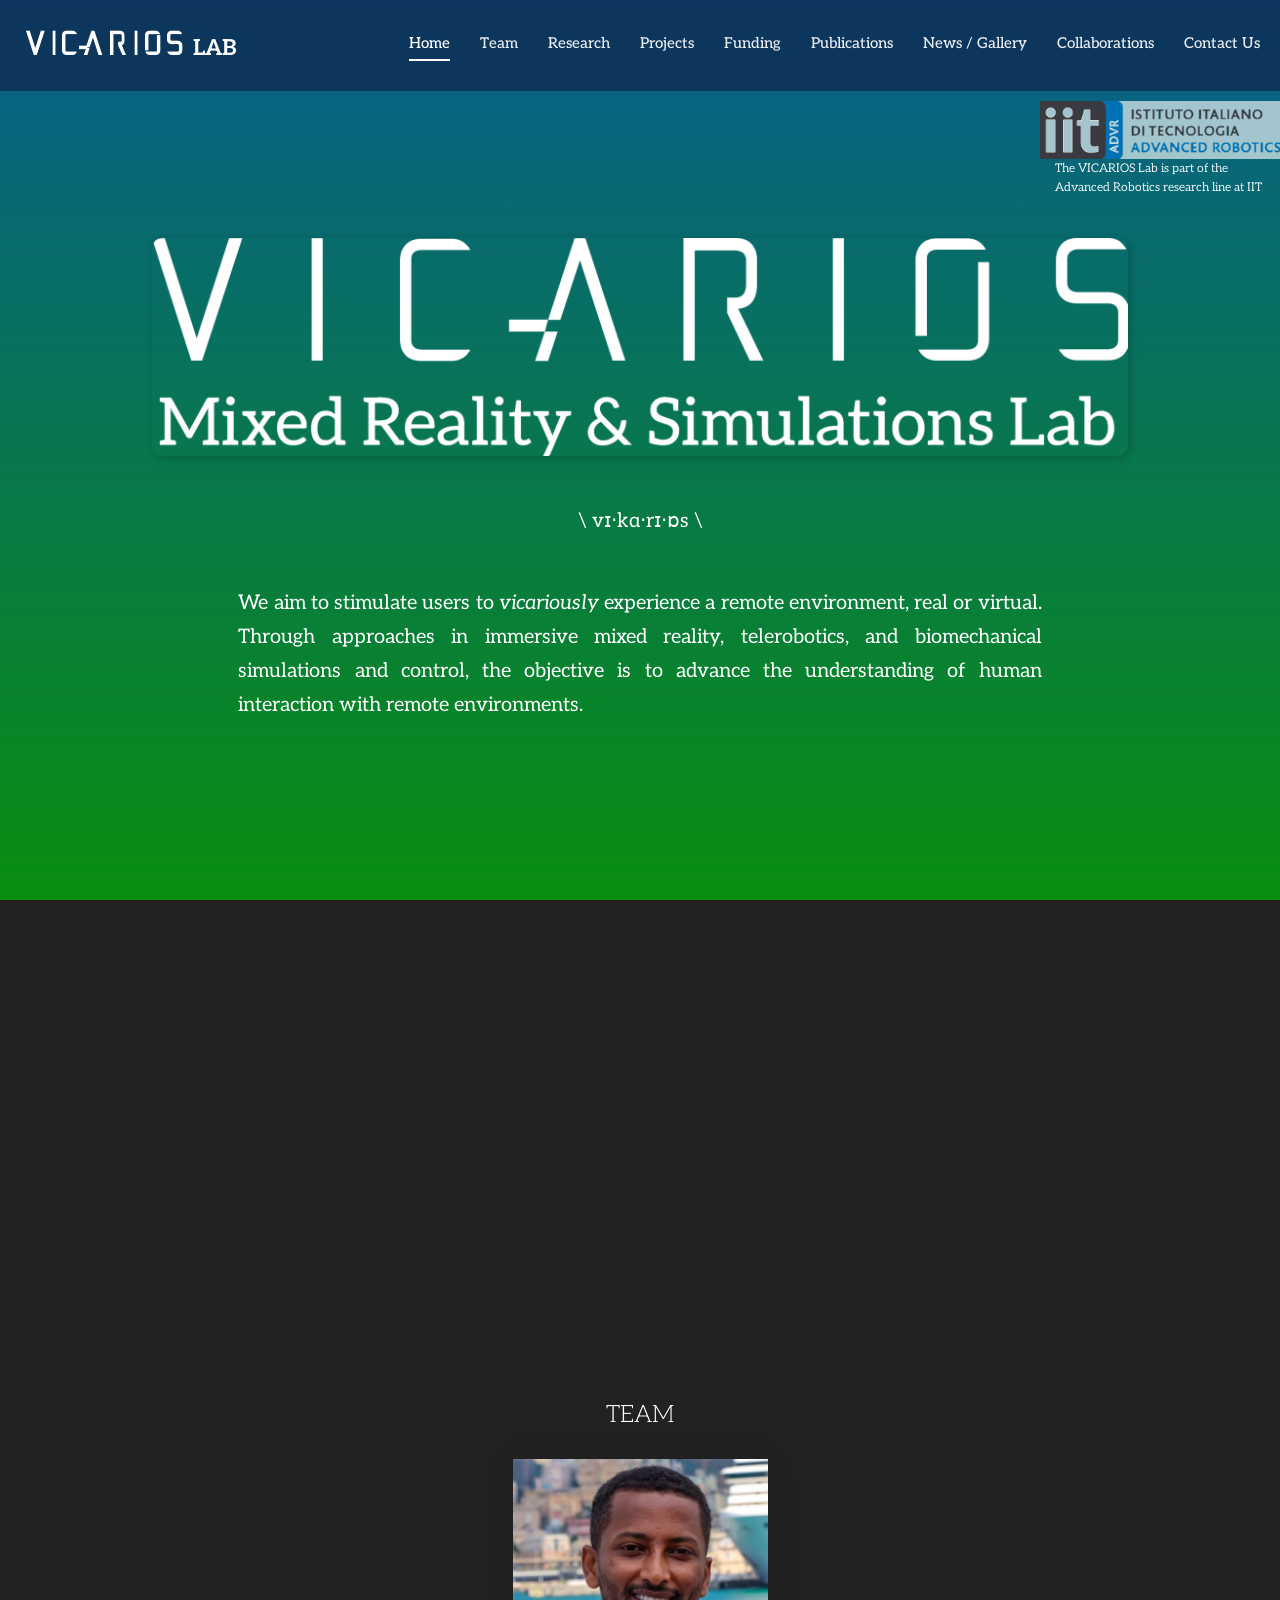
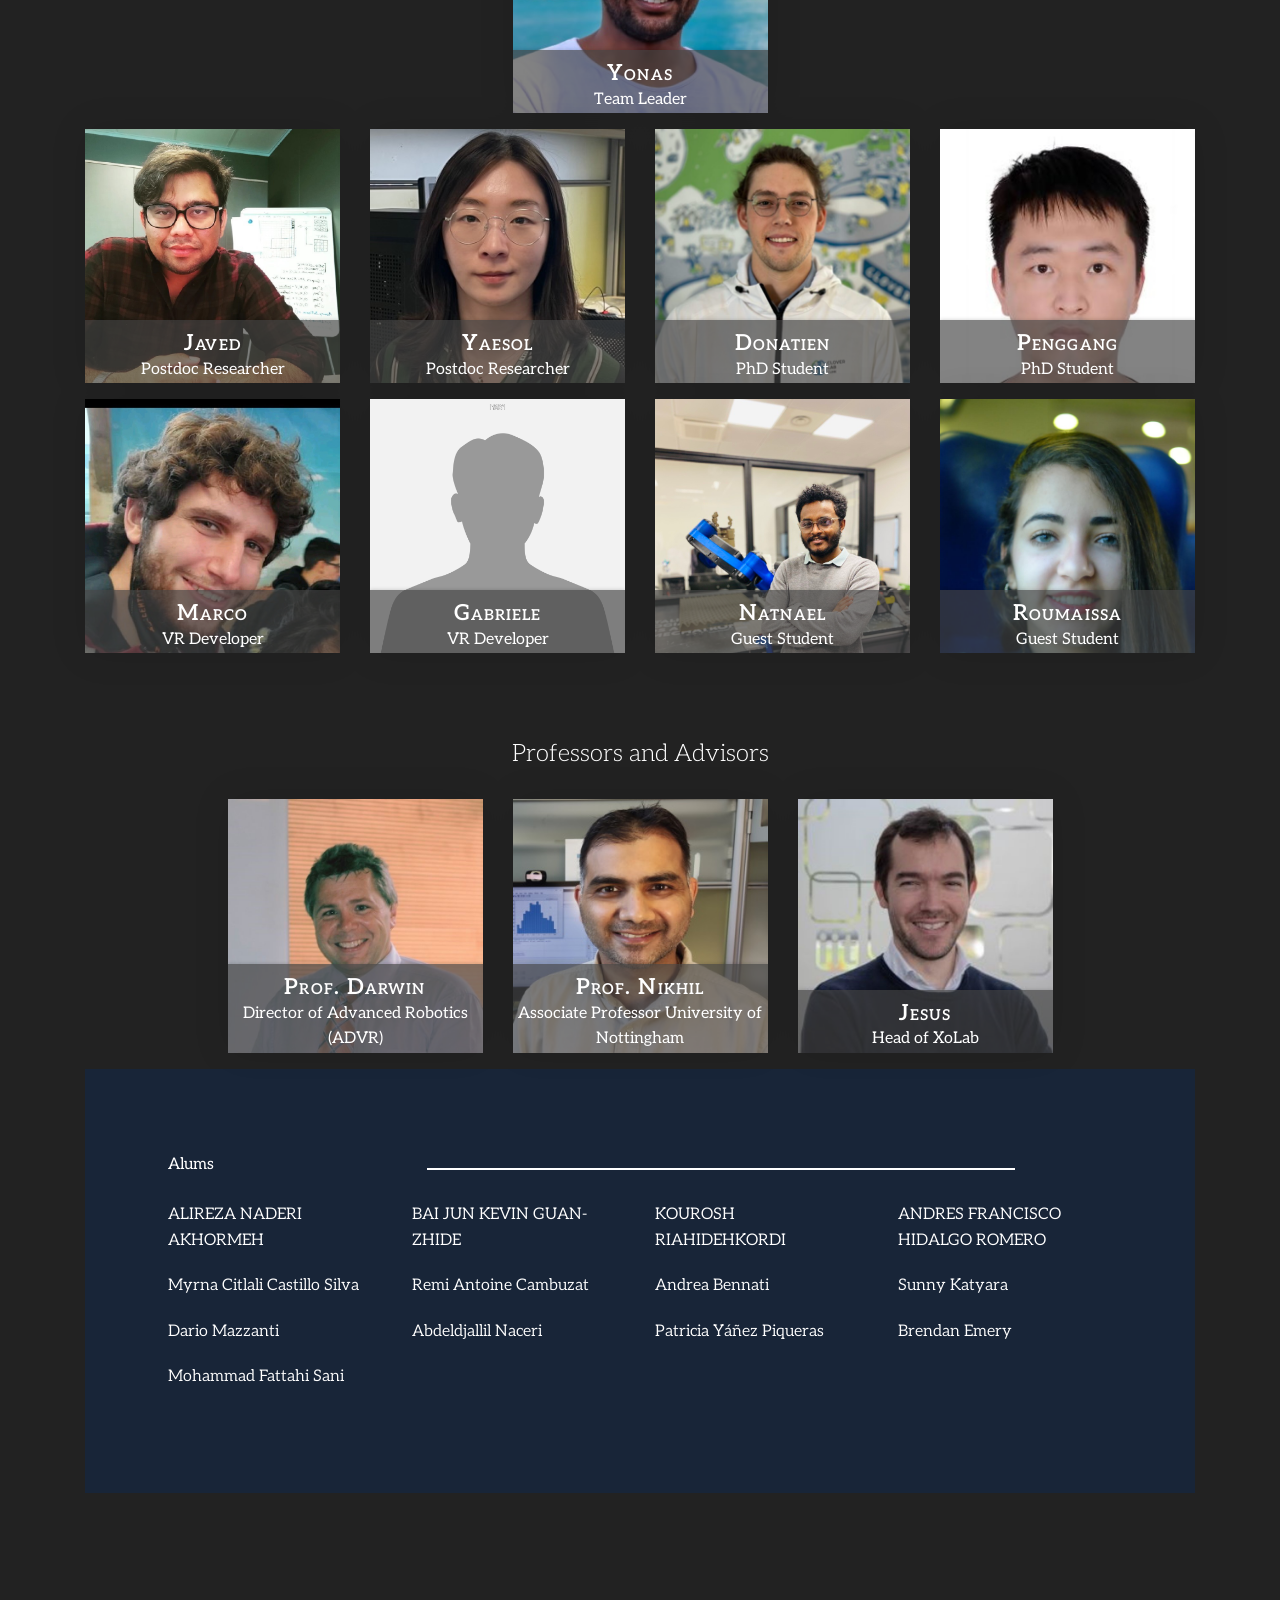
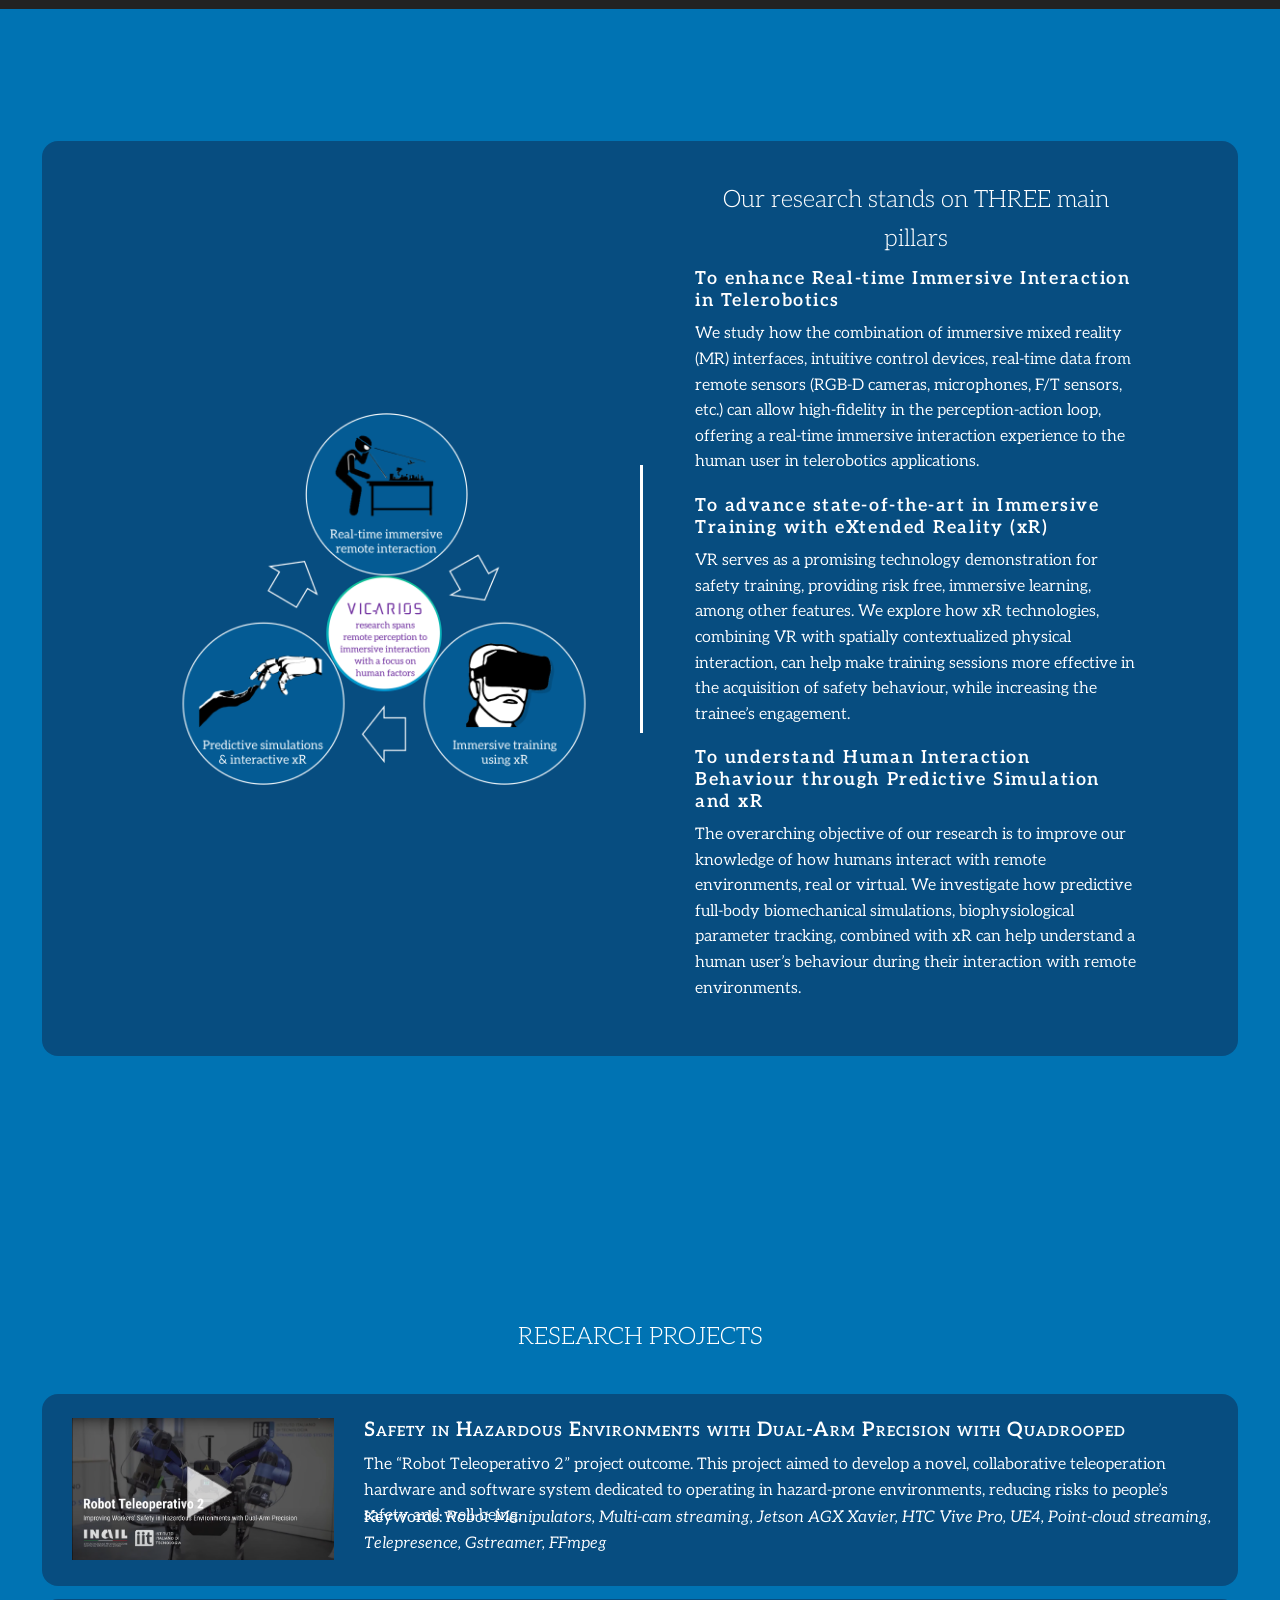
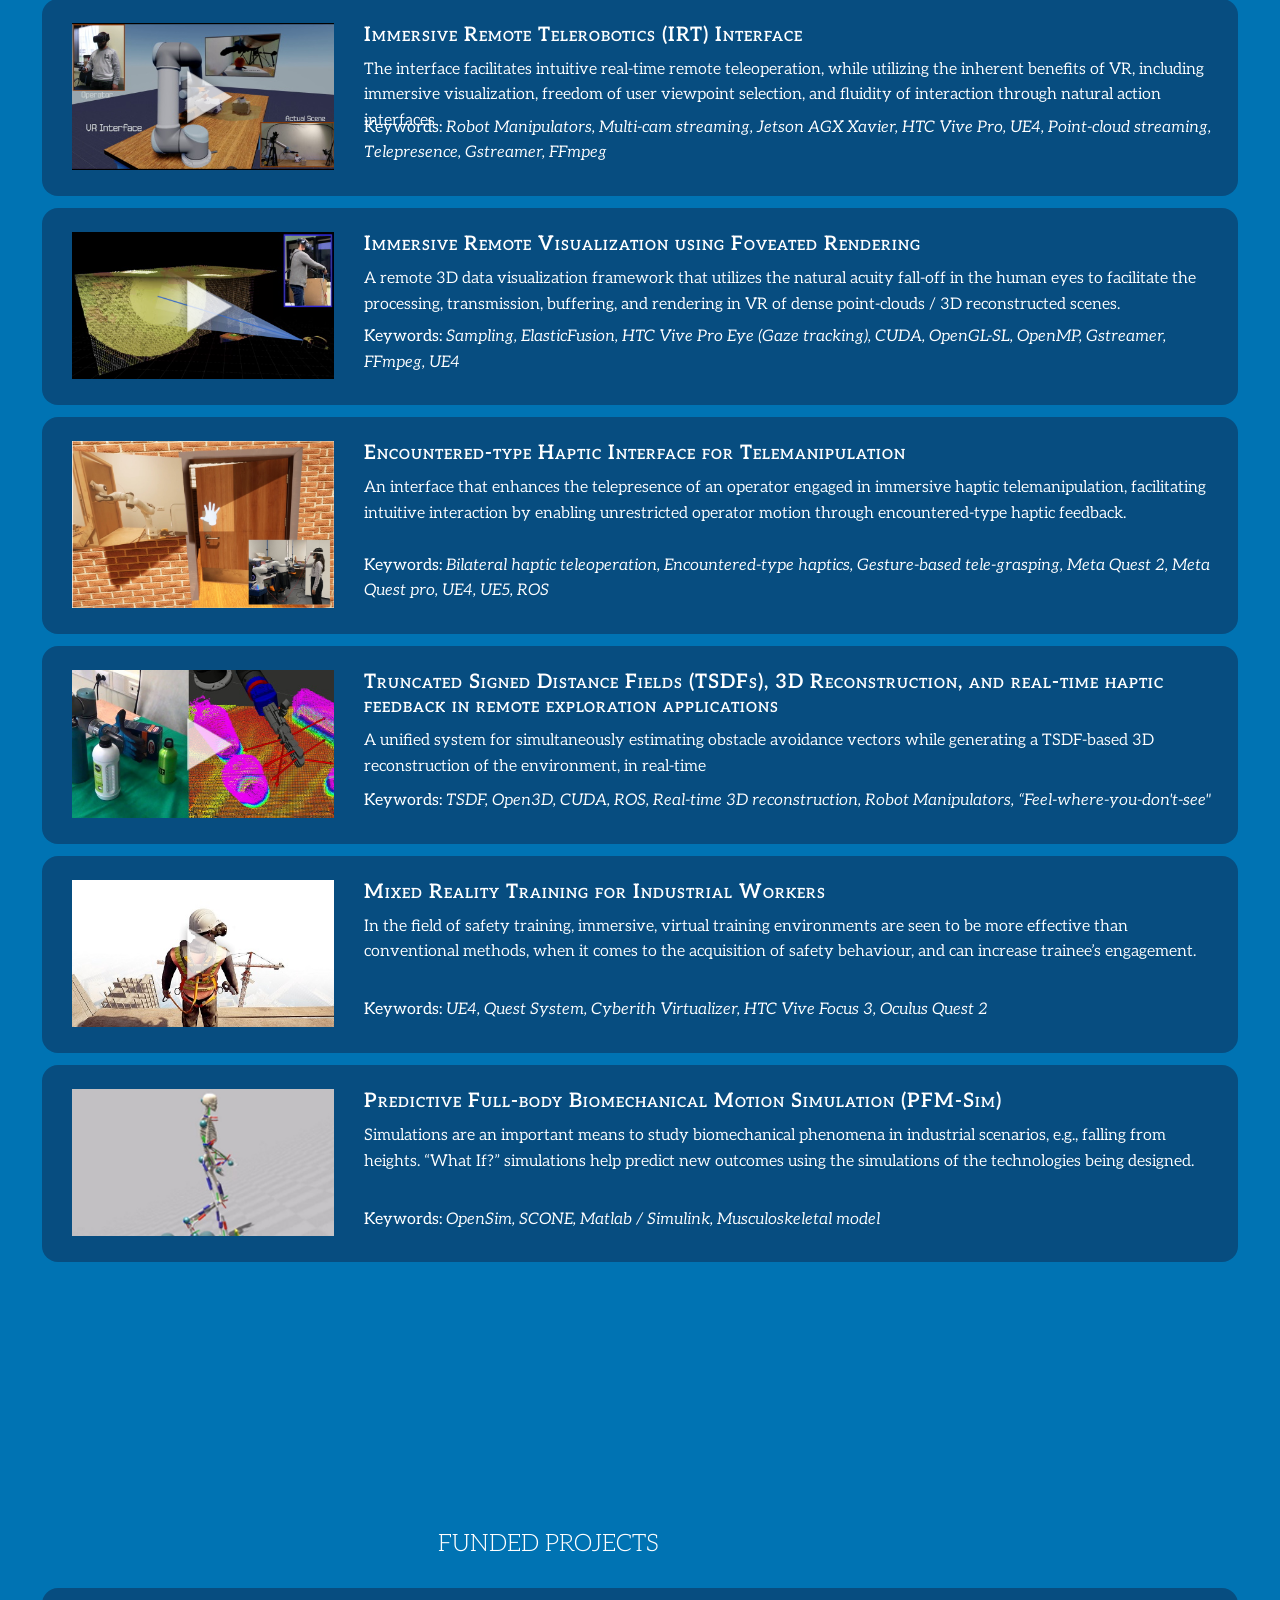
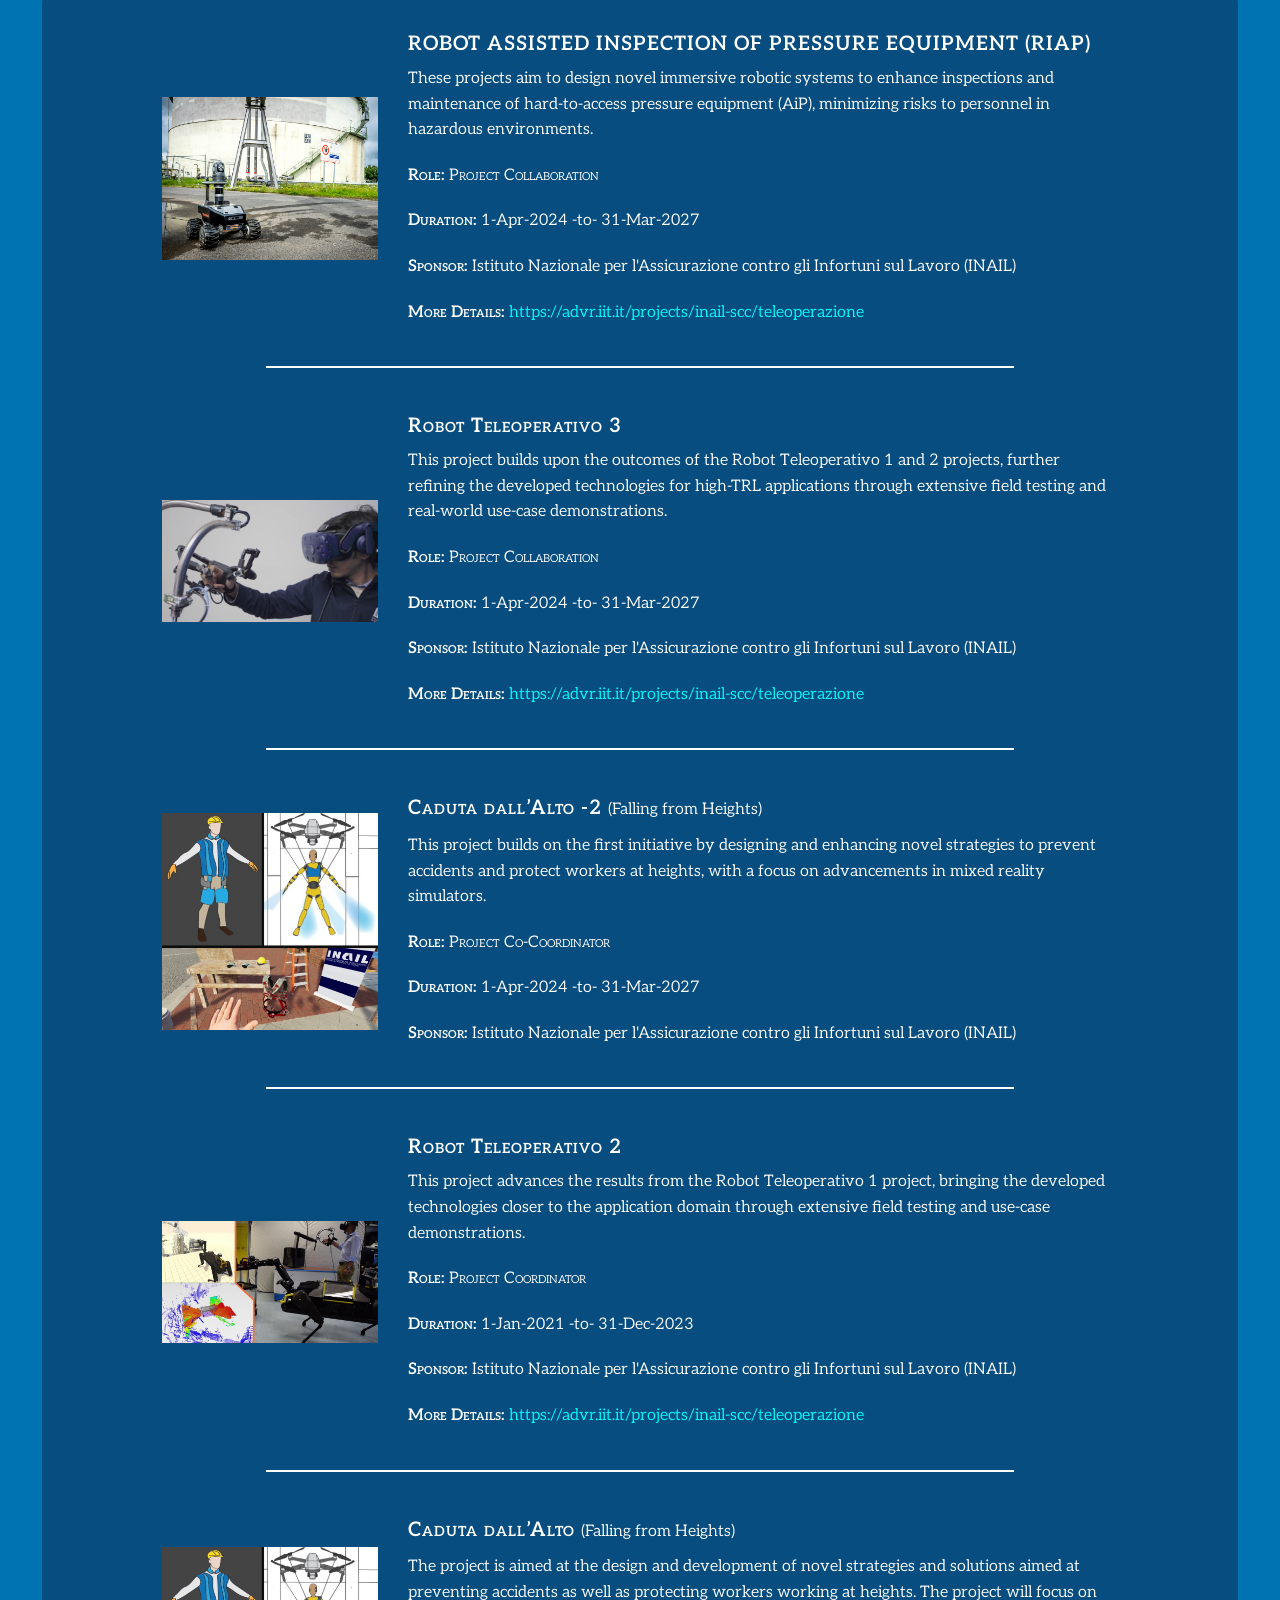
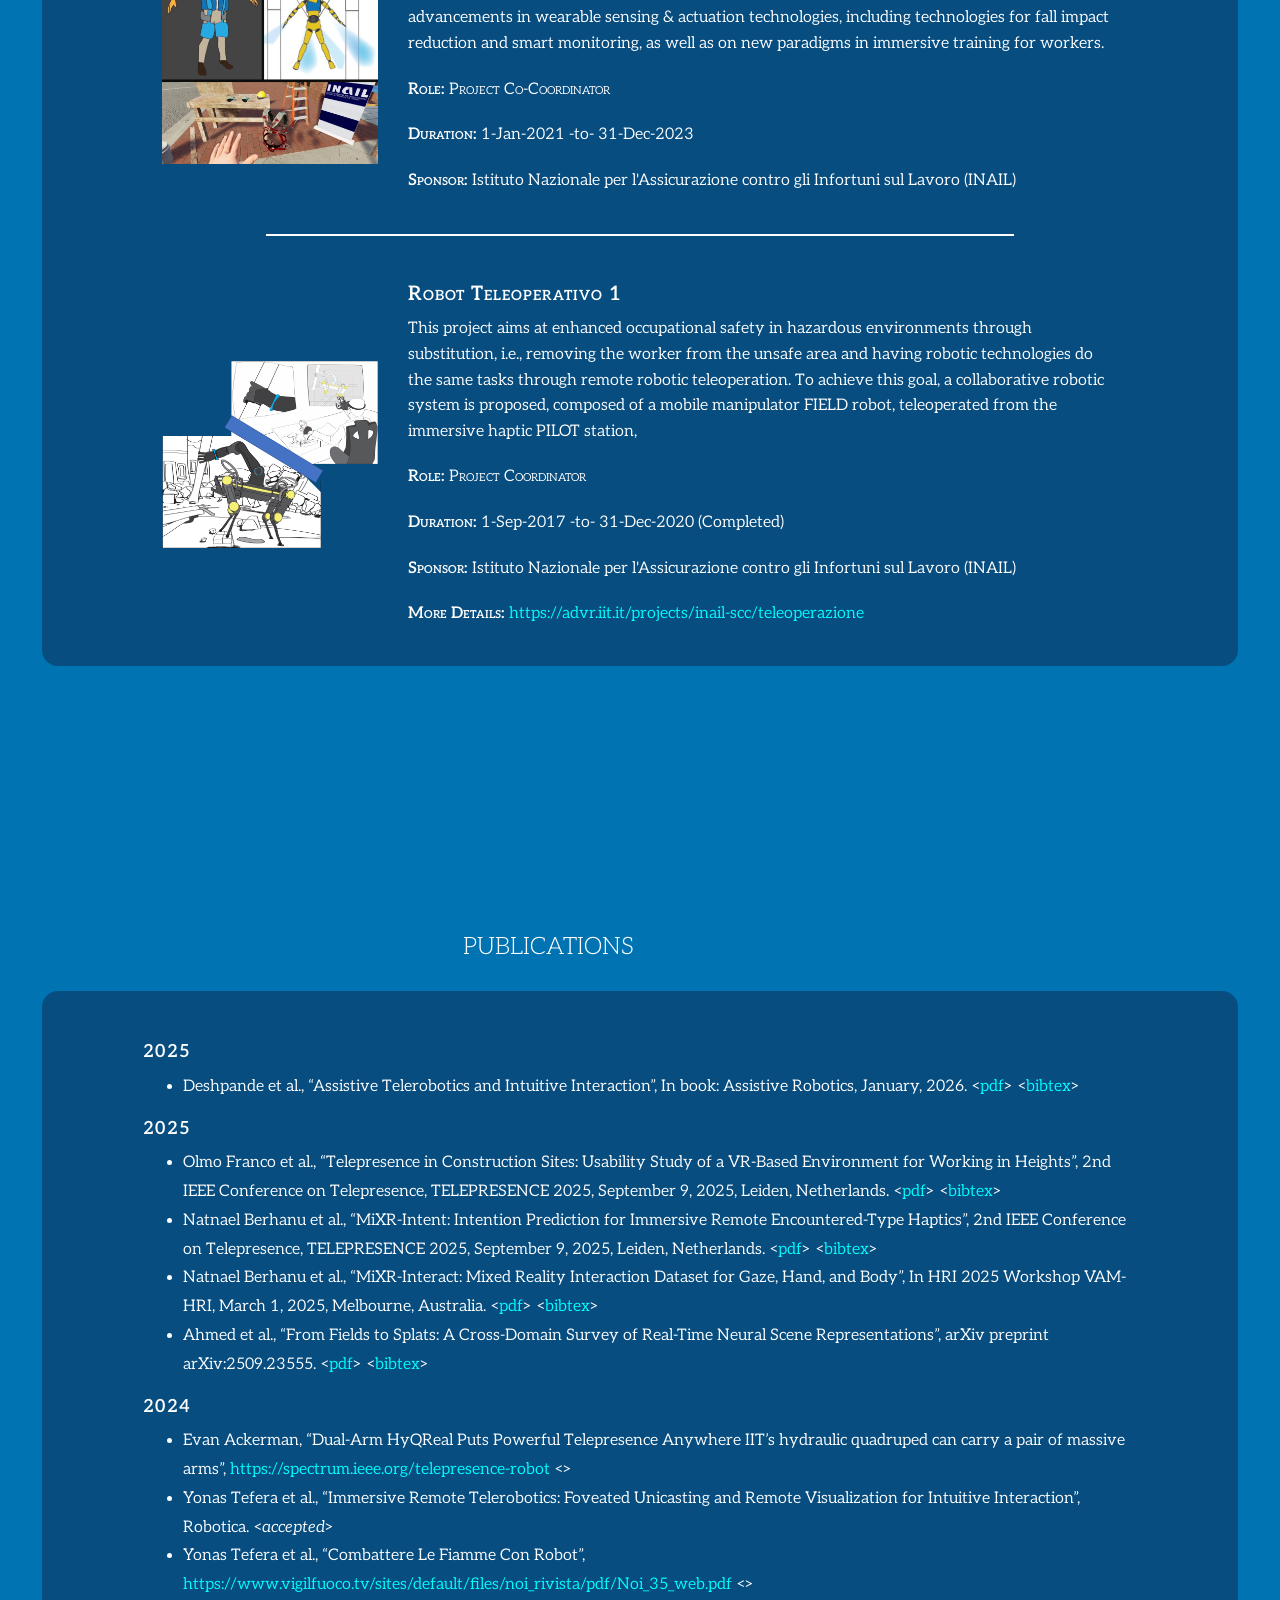
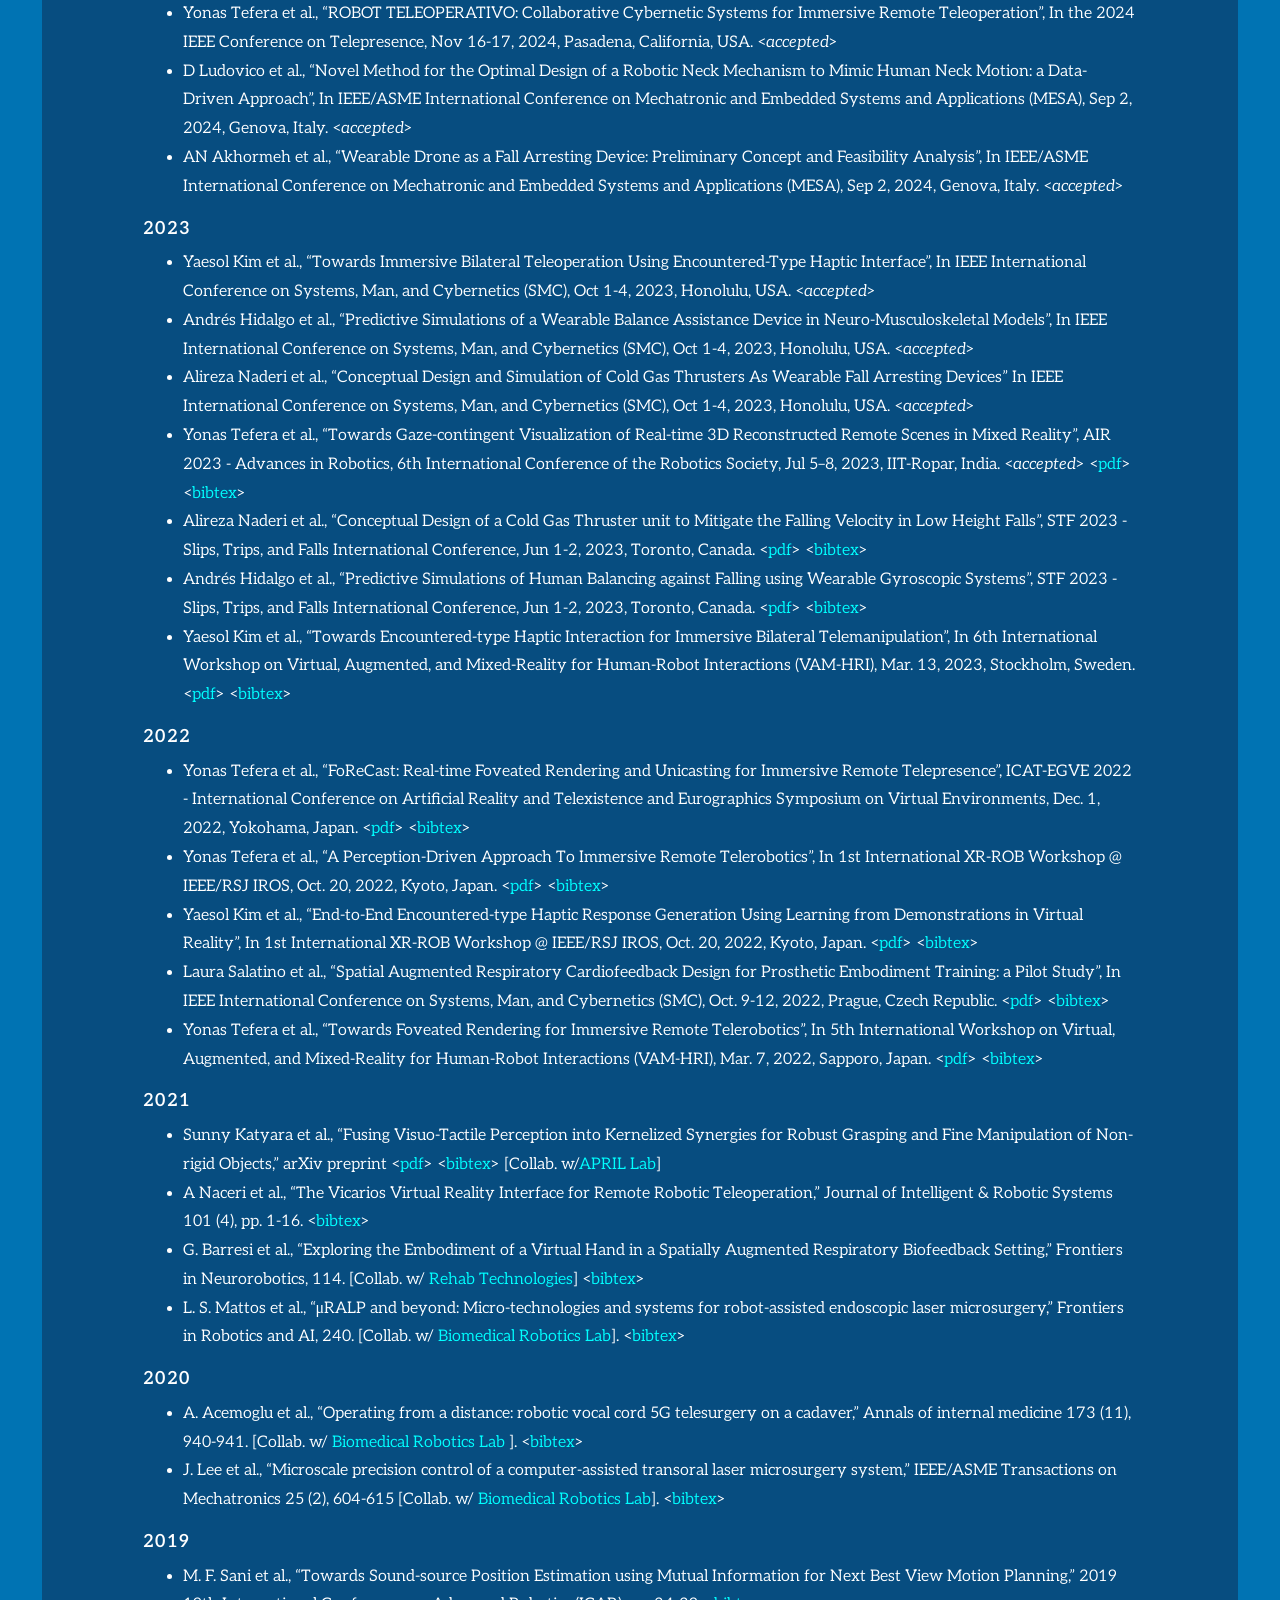
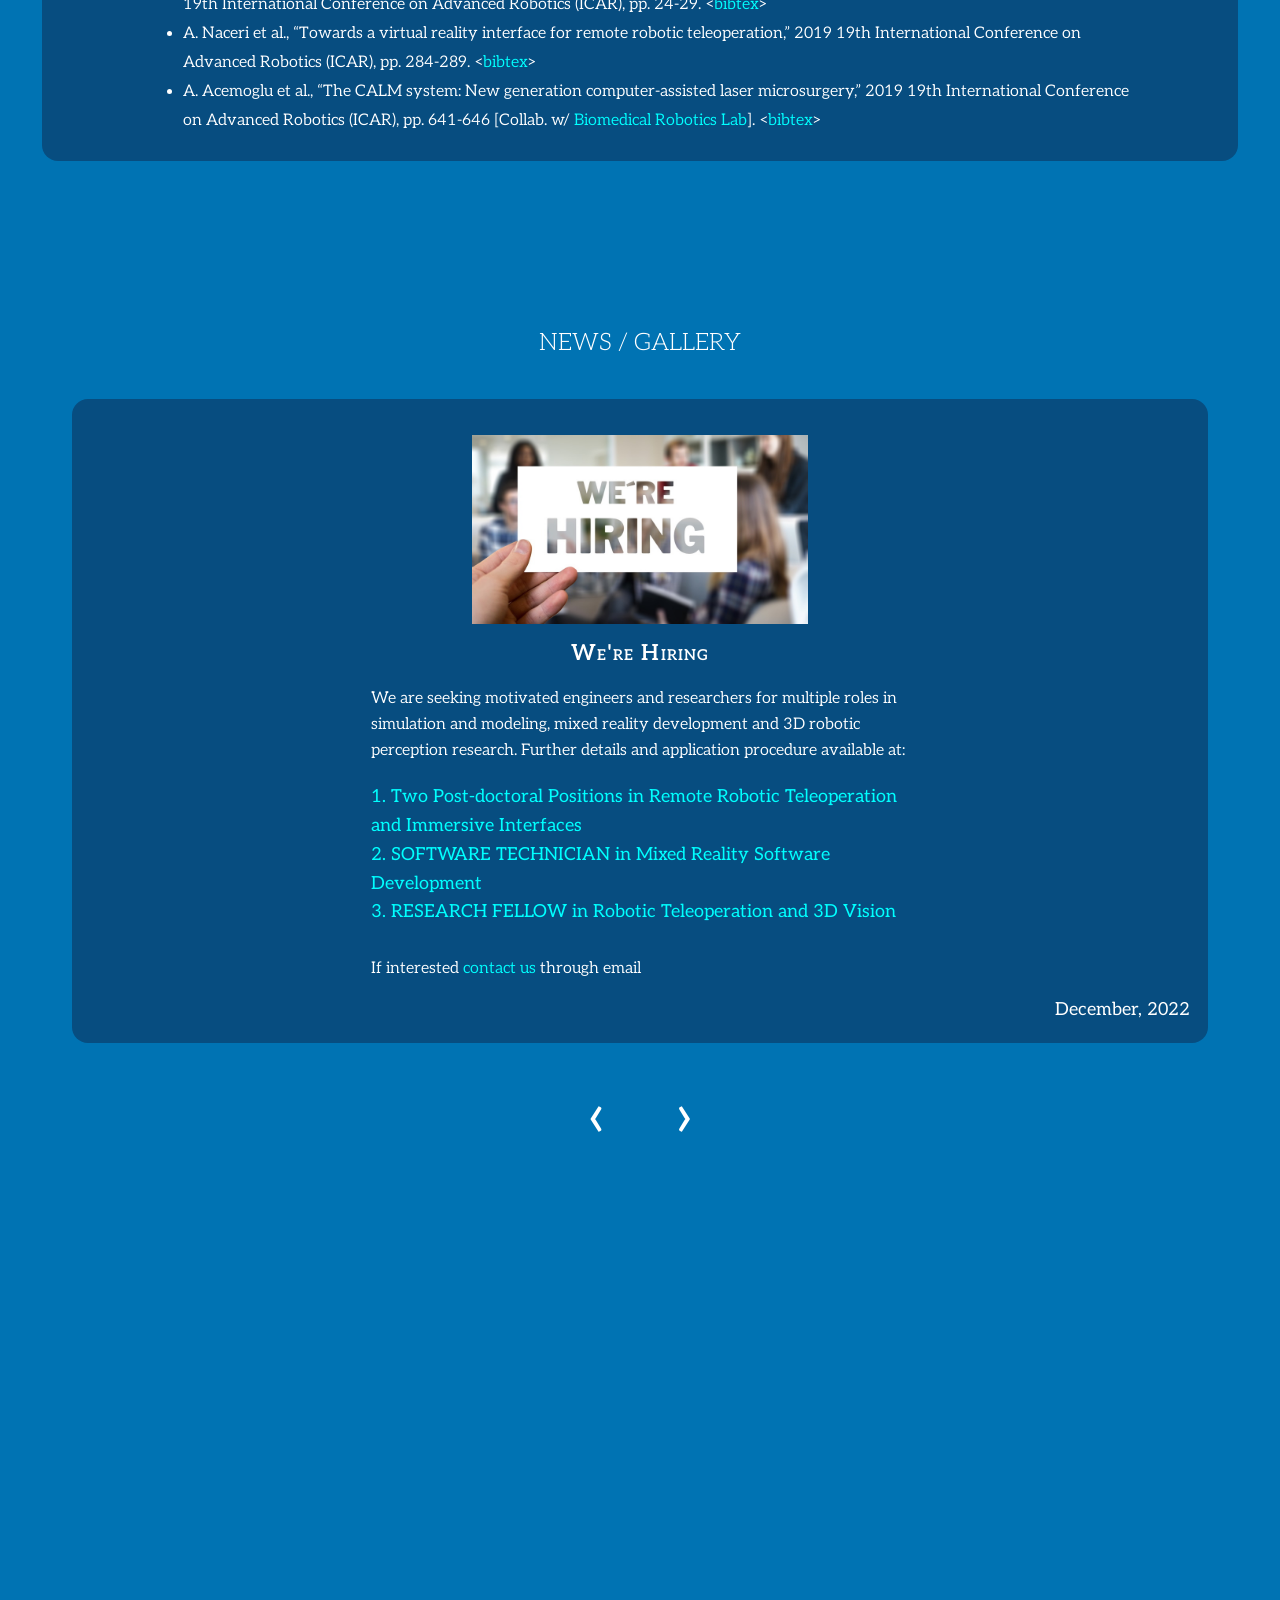
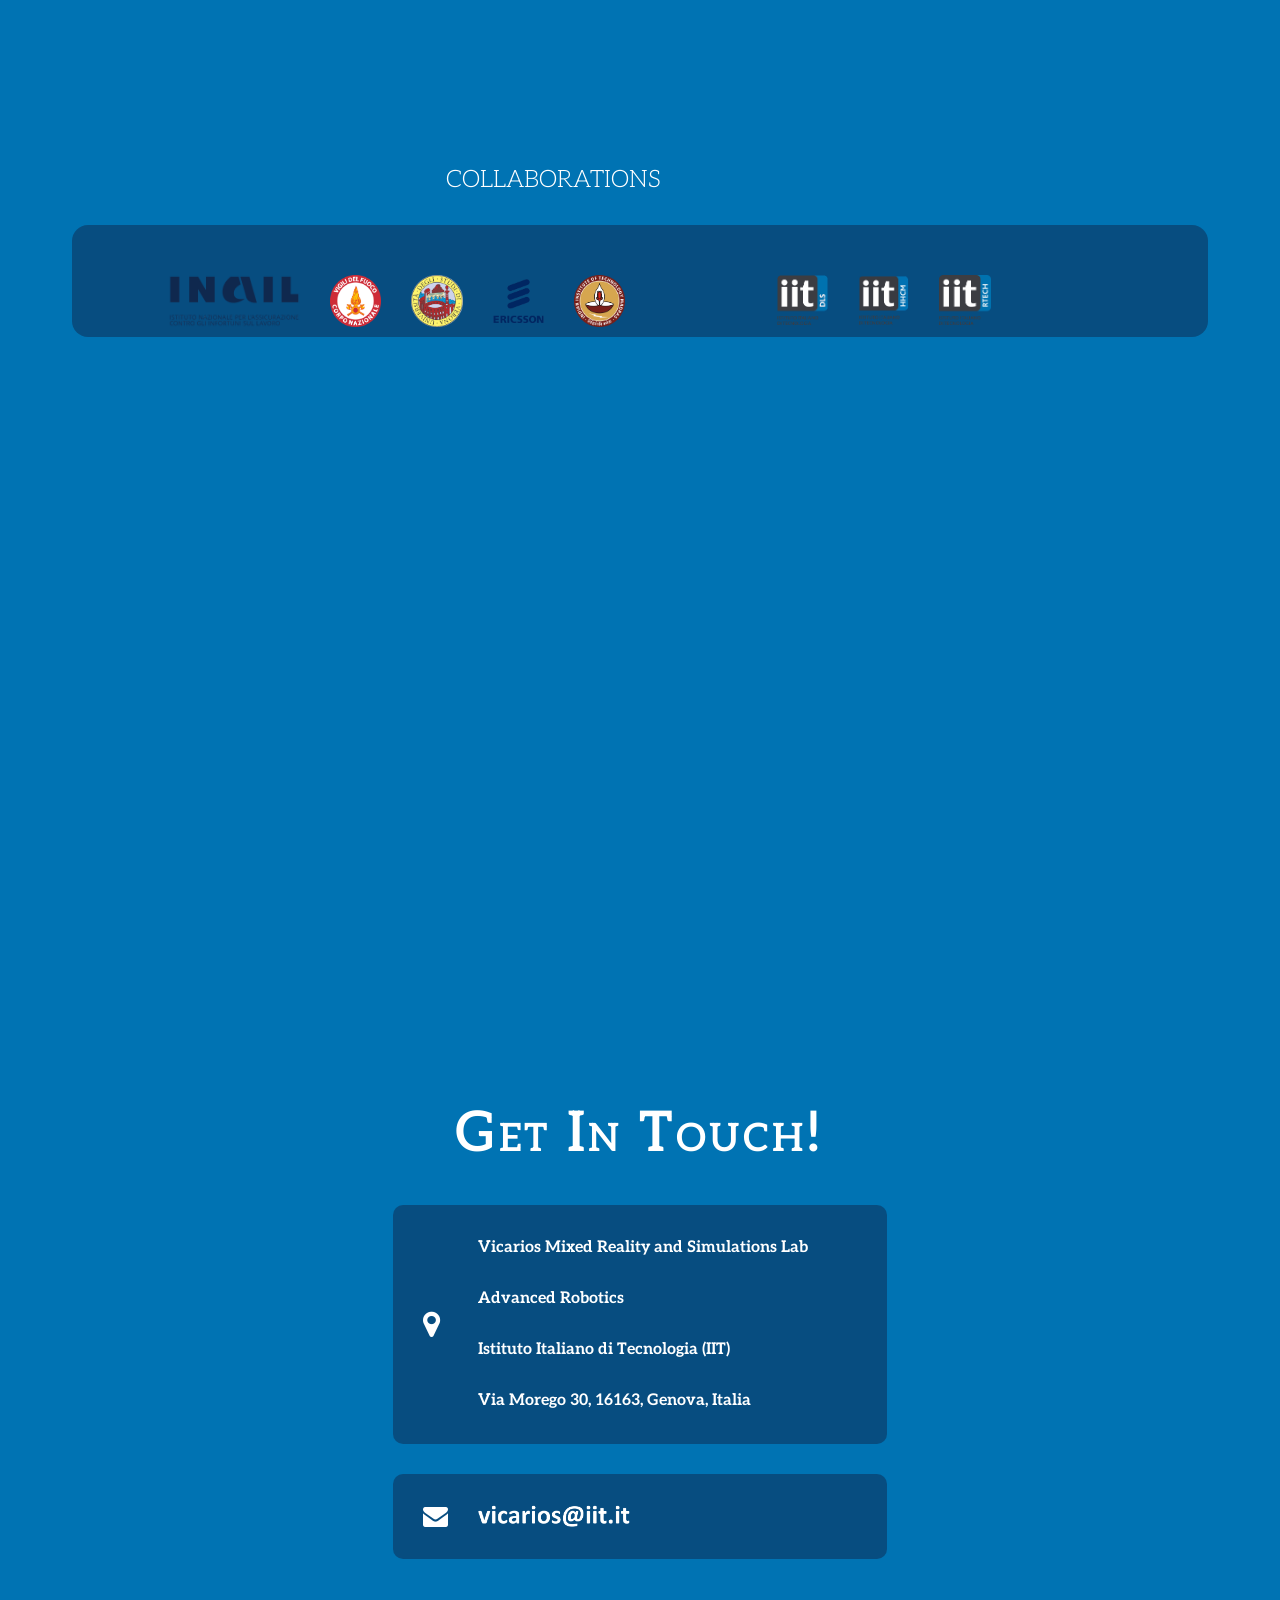
==== commit f1ebf83a: "Javed Arcvice paper" ====
--- a/index.html
+++ b/index.html
@@ -979,7 +979,7 @@
                                                       <div class=" " data-animate="">
                                                           <span> </span>
                                                           <ul>
-                                                              <li>Deshpande et al., “Assistive Telerobotics and Intuitive Interaction”, In book: Assistive Robotics, January, 2026. &lt<a href="https://vicarios.github.io/#publications" target="_blank">pdf</a>&gt &lt<a href="bibtex/deshpande2026assistive">bibtex</a>&gt</li>
+                                                              <li>Deshpande et al., “Assistive Telerobotics and Intuitive Interaction”, In book: Assistive Robotics, January, 2026. &lt<a href="https://vicarios.github.io/#publications" target="_blank">pdf</a>&gt &lt<a href="bibtex/deshpande2026assistive.bib">bibtex</a>&gt</li>
                                                             </ul>
                                                     </div>                                                                                                   
                                                 <div class="" data-animate="">
@@ -990,8 +990,10 @@
                                                           <ul>
                                                               <li>Olmo Franco et al., “Telepresence in Construction Sites: Usability Study of a VR-Based Environment for Working in Heights”, 2nd IEEE Conference on Telepresence, TELEPRESENCE 2025, September 9, 2025, Leiden, Netherlands. &lt<a href="https://vicarios.github.io/#publications" target="_blank">pdf</a>&gt &lt<a href="bibtex/Franco2025telepresence.bib">bibtex</a>&gt</li>
                                                               <li>Natnael Berhanu et al., “MiXR-Intent: Intention Prediction for Immersive Remote Encountered-Type Haptics”, 2nd IEEE Conference on Telepresence, TELEPRESENCE 2025, September 9, 2025, Leiden, Netherlands. &lt<a href="https://vicarios.github.io/#publications" target="_blank">pdf</a>&gt &lt<a href="bibtex/takele2025mixrinteract.bib">bibtex</a>&gt</li>
-                                                              <li>Natnael Berhanu et al., “MiXR-Interact: Mixed Reality Interaction Dataset for Gaze, Hand, and Body”, In HRI 2025 Workshop VAM-HRI, March 1, 2025, Melbourne, Australia. &lt<a href="https://vicarios.github.io/#publications" target="_blank">pdf</a>&gt &lt<a href="takele2025mixerintent.bib">bibtex</a>&gt</li>
-                                                            </ul>
+                                                              <li>Natnael Berhanu et al., “MiXR-Interact: Mixed Reality Interaction Dataset for Gaze, Hand, and Body”, In HRI 2025 Workshop VAM-HRI, March 1, 2025, Melbourne, Australia. &lt<a href="https://vicarios.github.io/#publications" target="_blank">pdf</a>&gt &lt<a href="bibtex/takele2025mixerintent.bib">bibtex</a>&gt</li>
+                                                              <li>Ahmed et al., “From Fields to Splats: A Cross-Domain Survey of Real-Time Neural Scene Representations”, arXiv preprint arXiv:2509.23555. &lt<a href="https://vicarios.github.io/#publications" target="_blank">pdf</a>&gt &lt<a href="bibtex/ahmad2025fields.bib">bibtex</a>&gt</li>
+                                                              
+                                                          </ul>
                                                     </div>                                                  
                                                 <div class="" data-animate="">
                                                   <h6>2024 </h6>                                                  
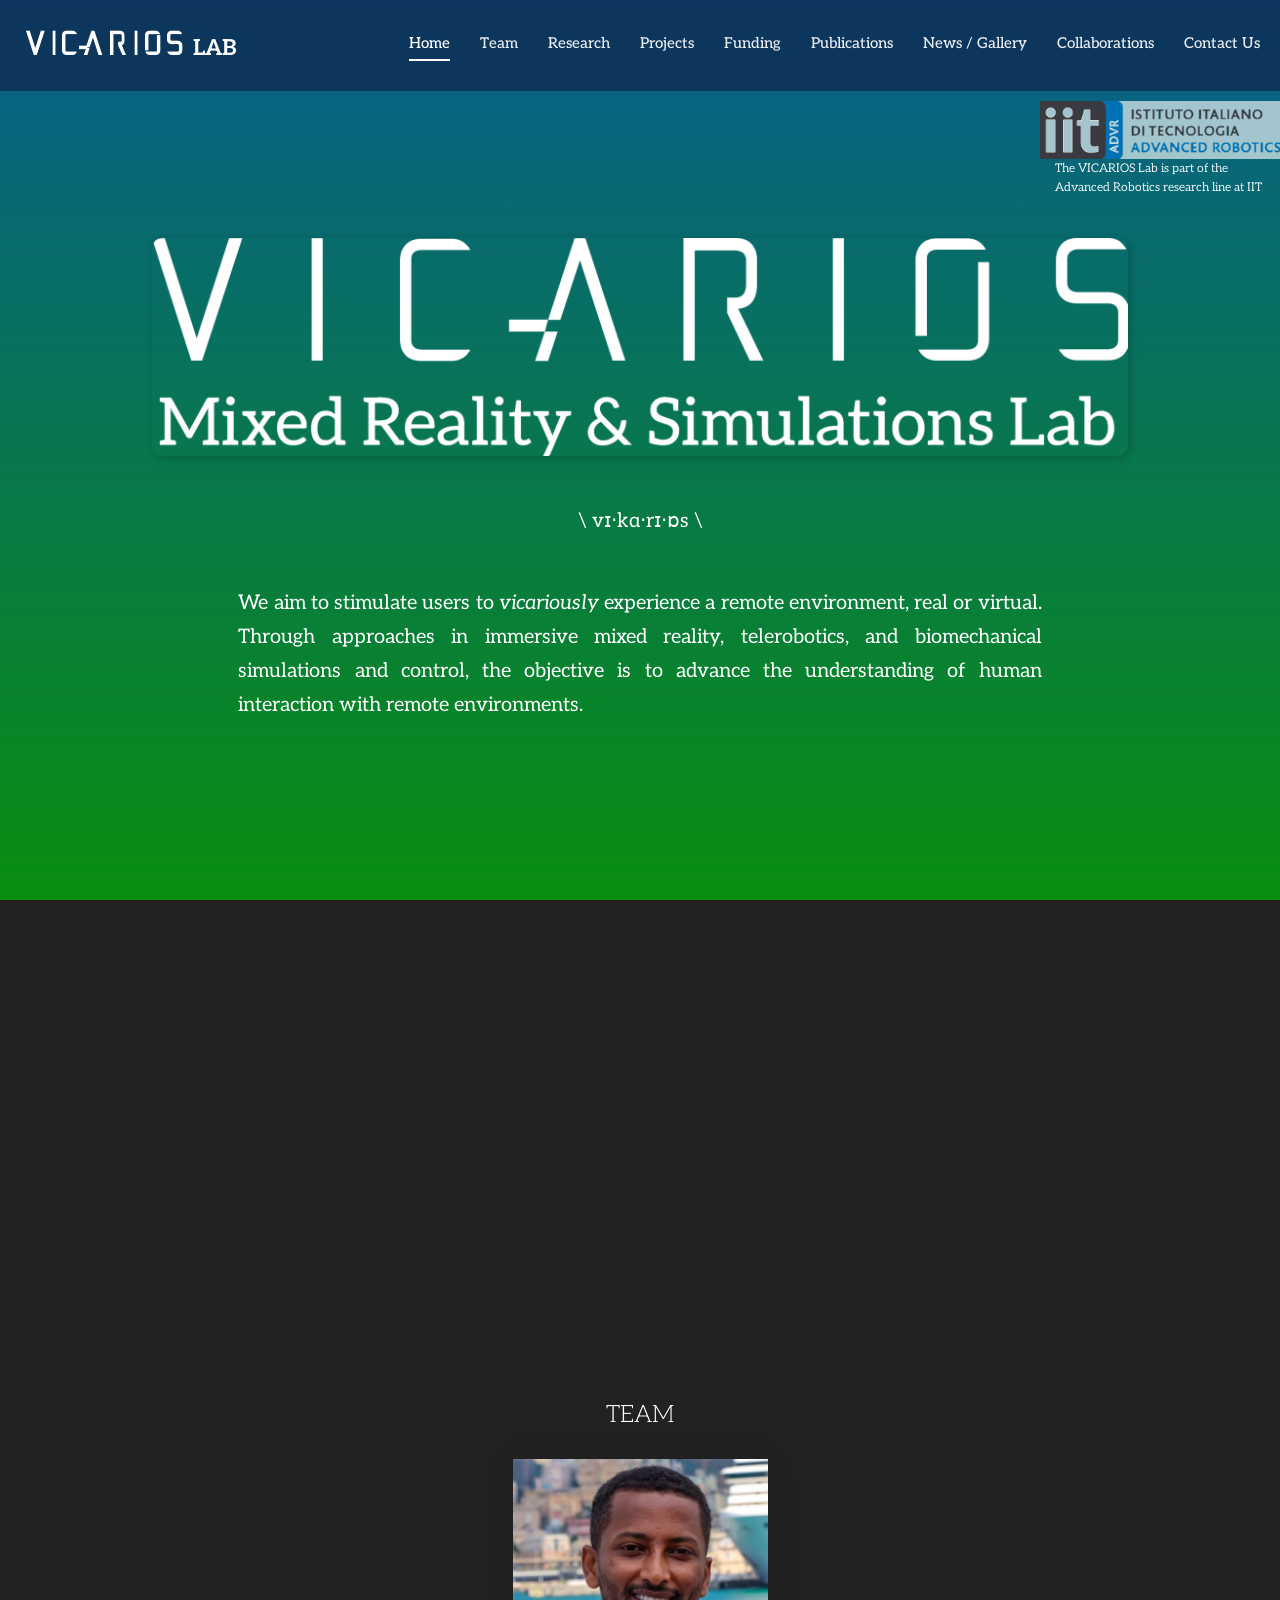
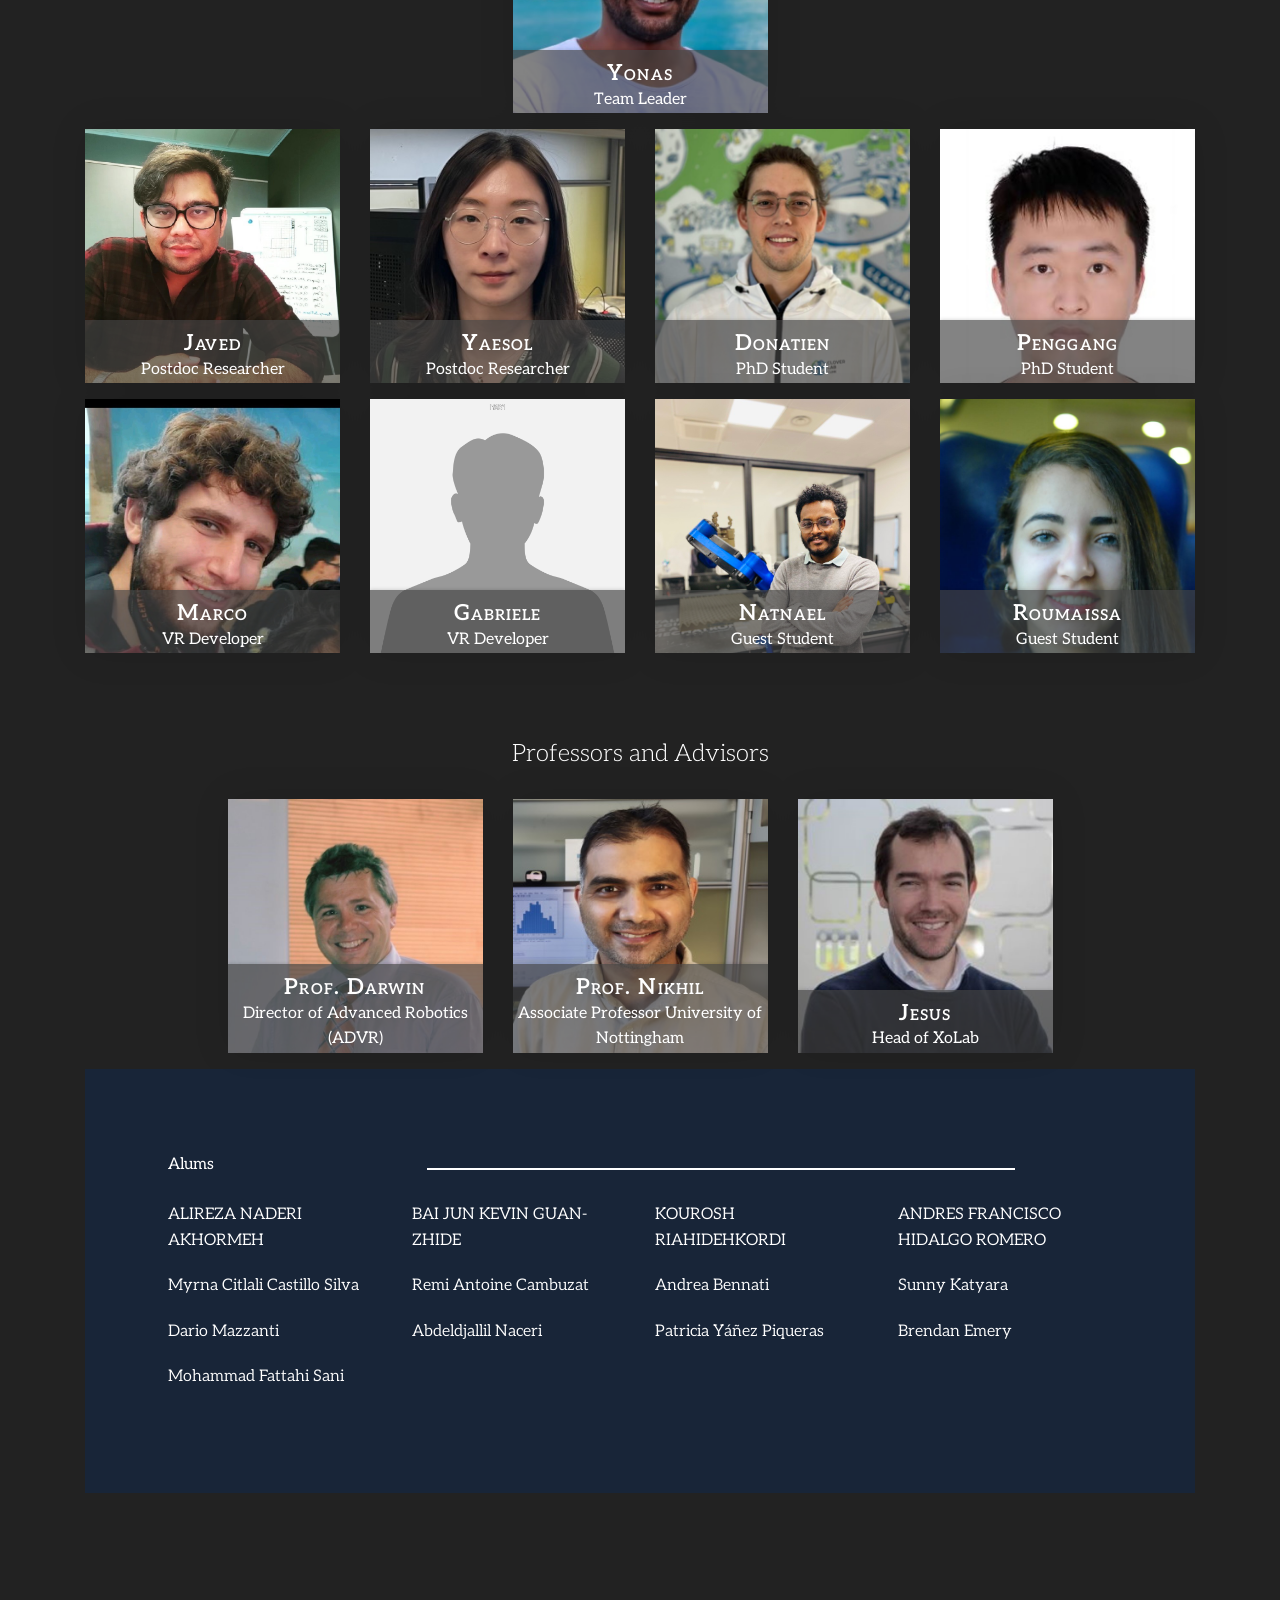
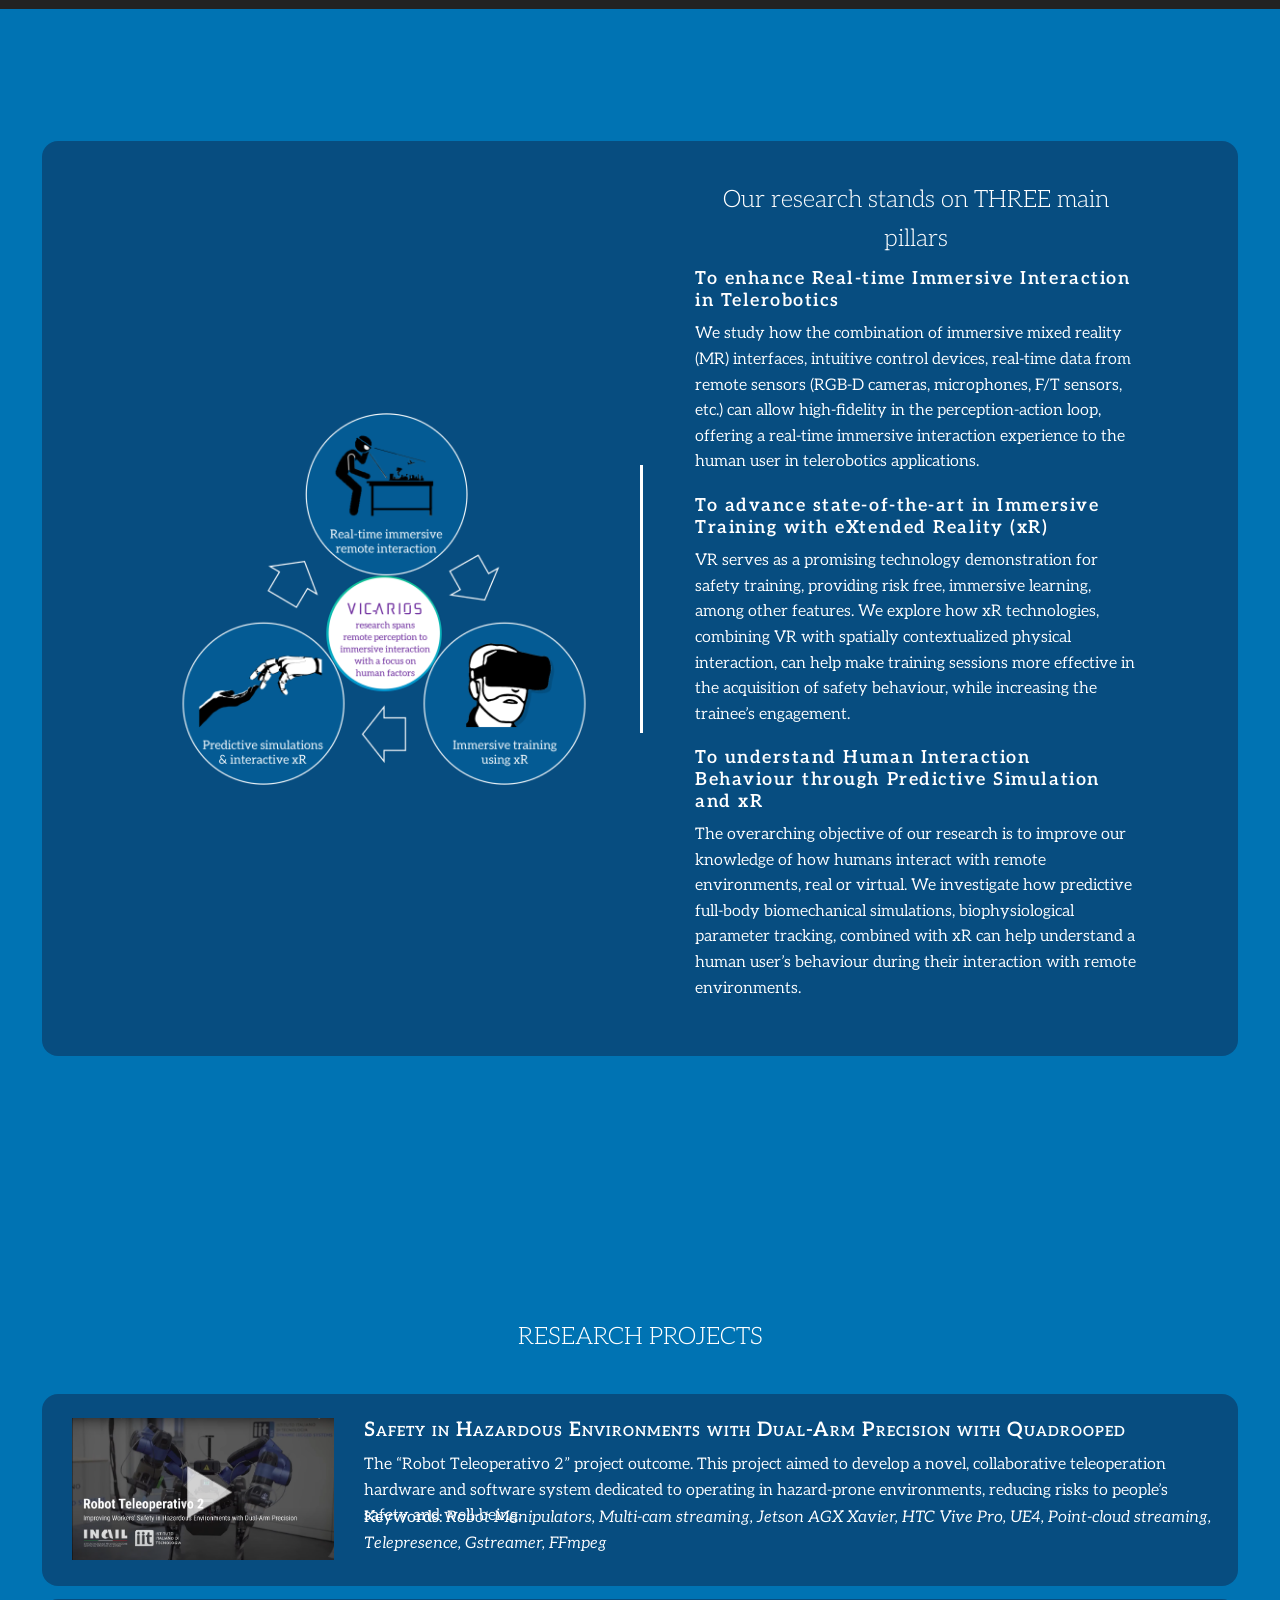
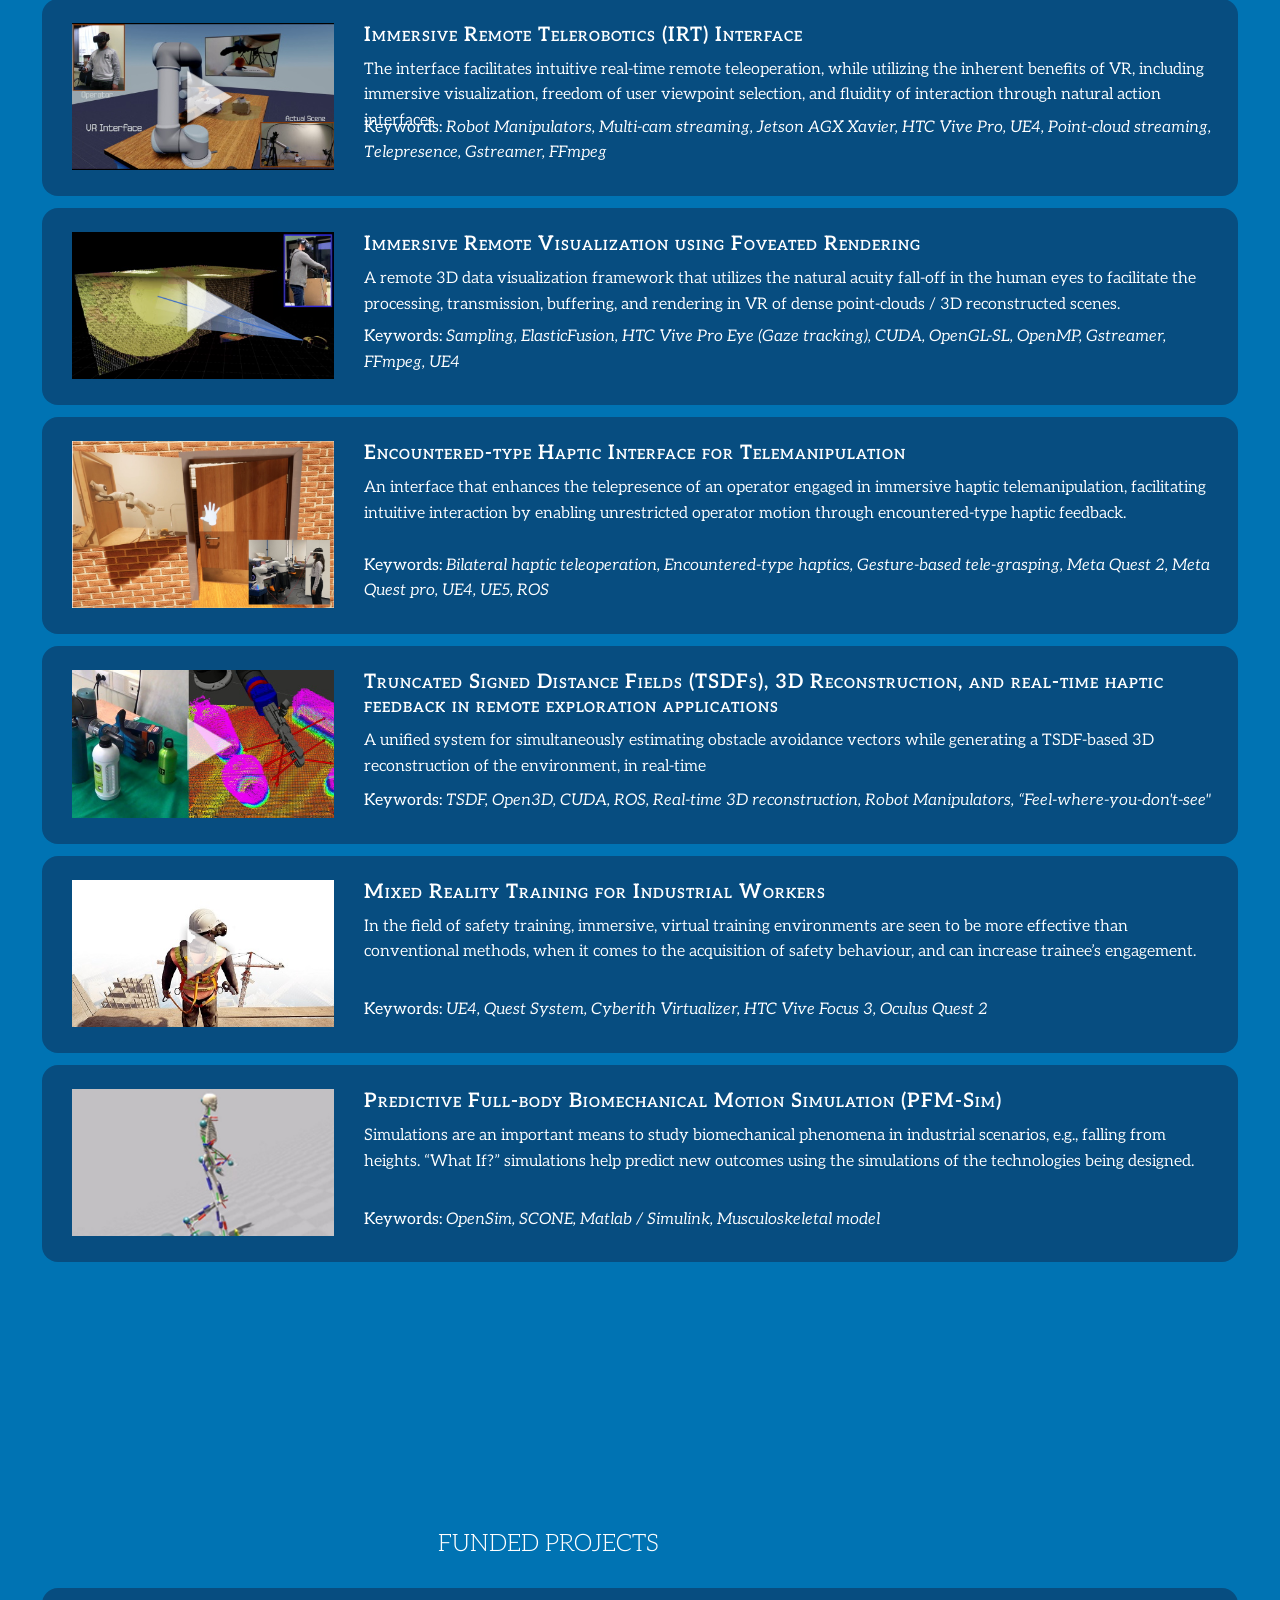
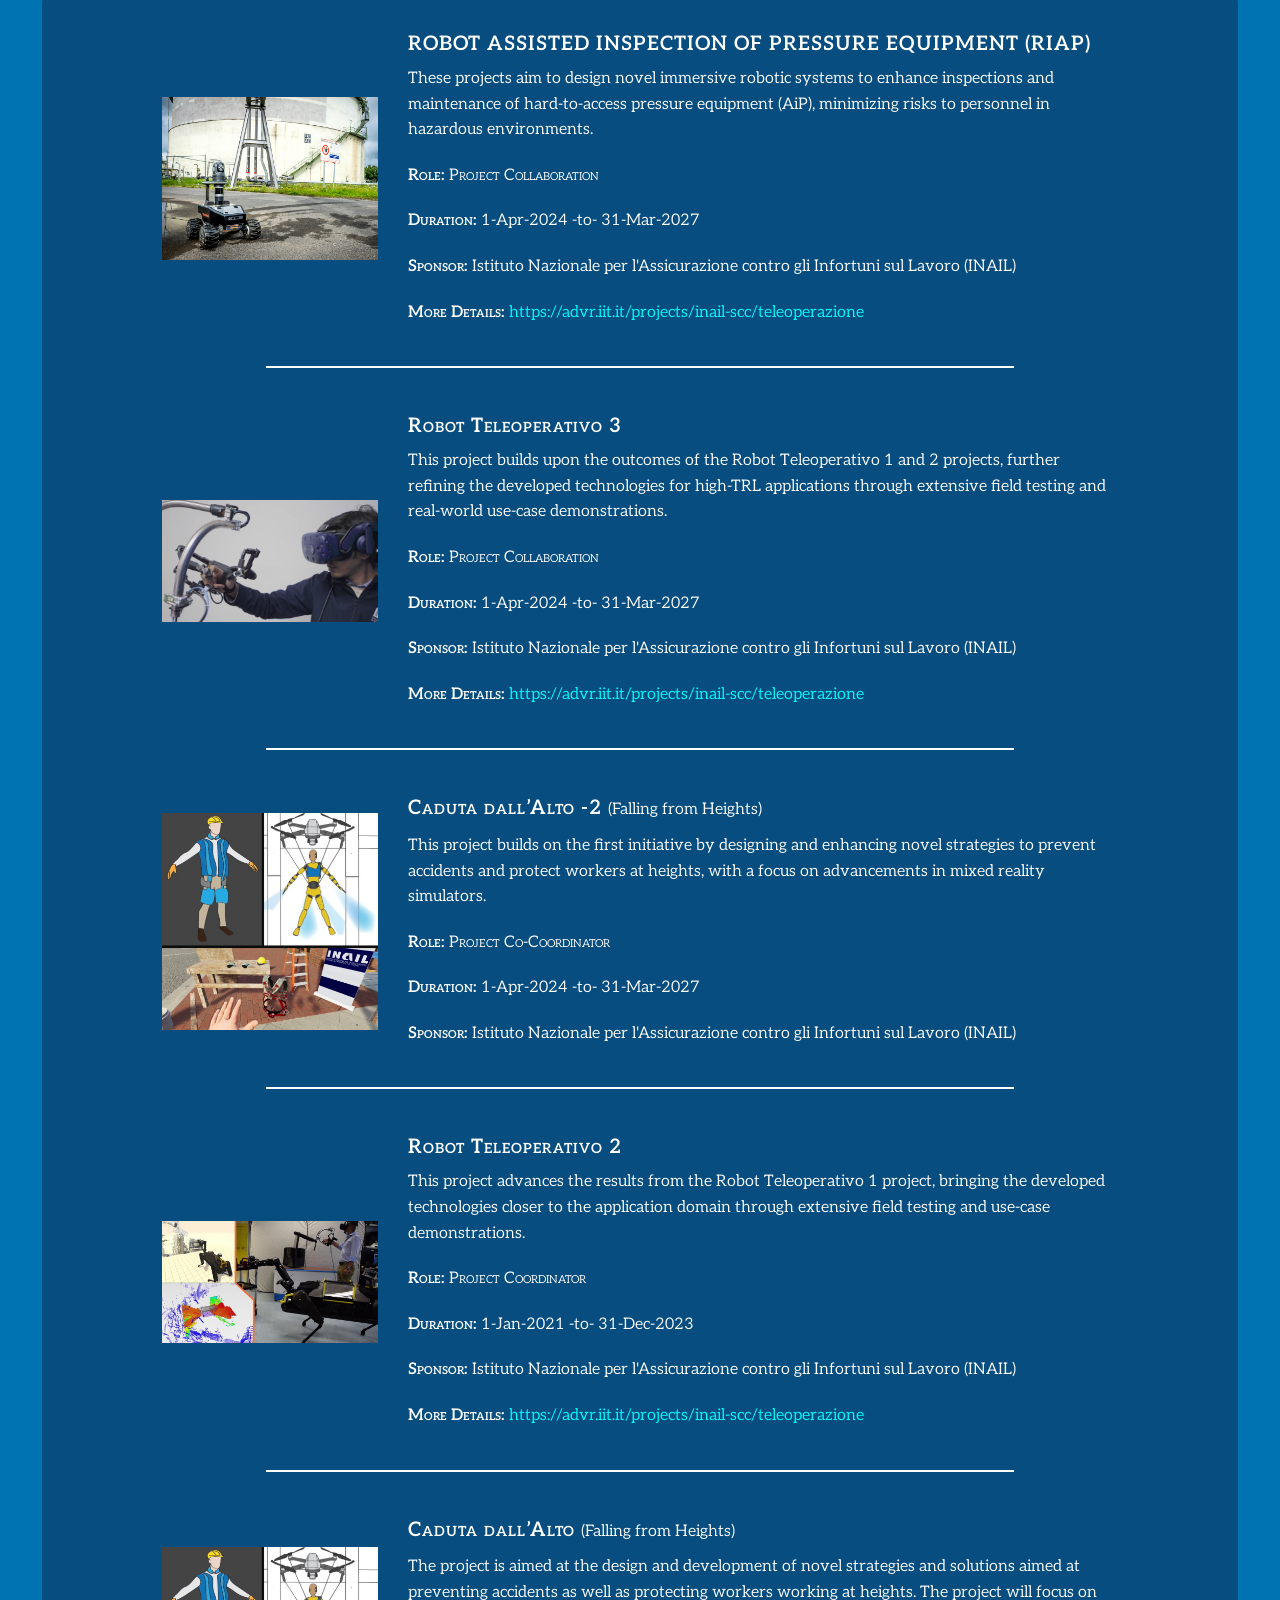
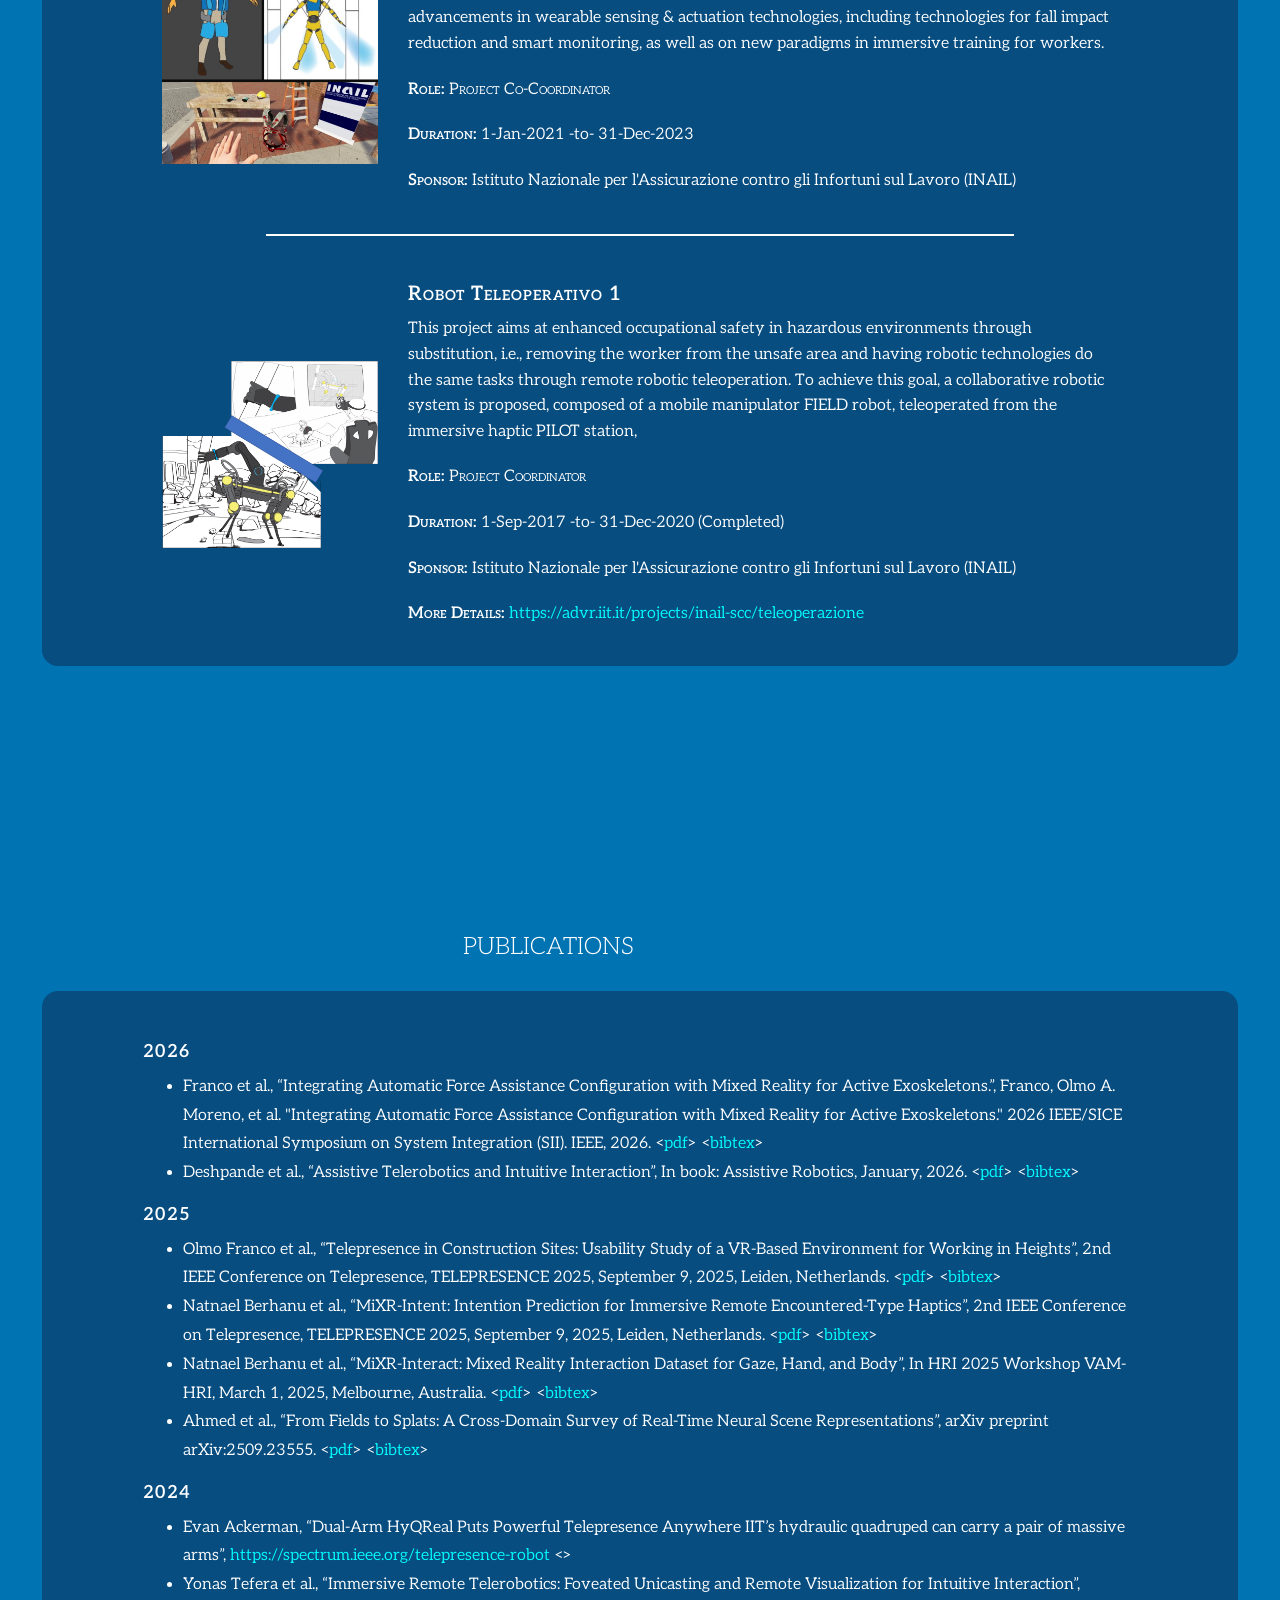
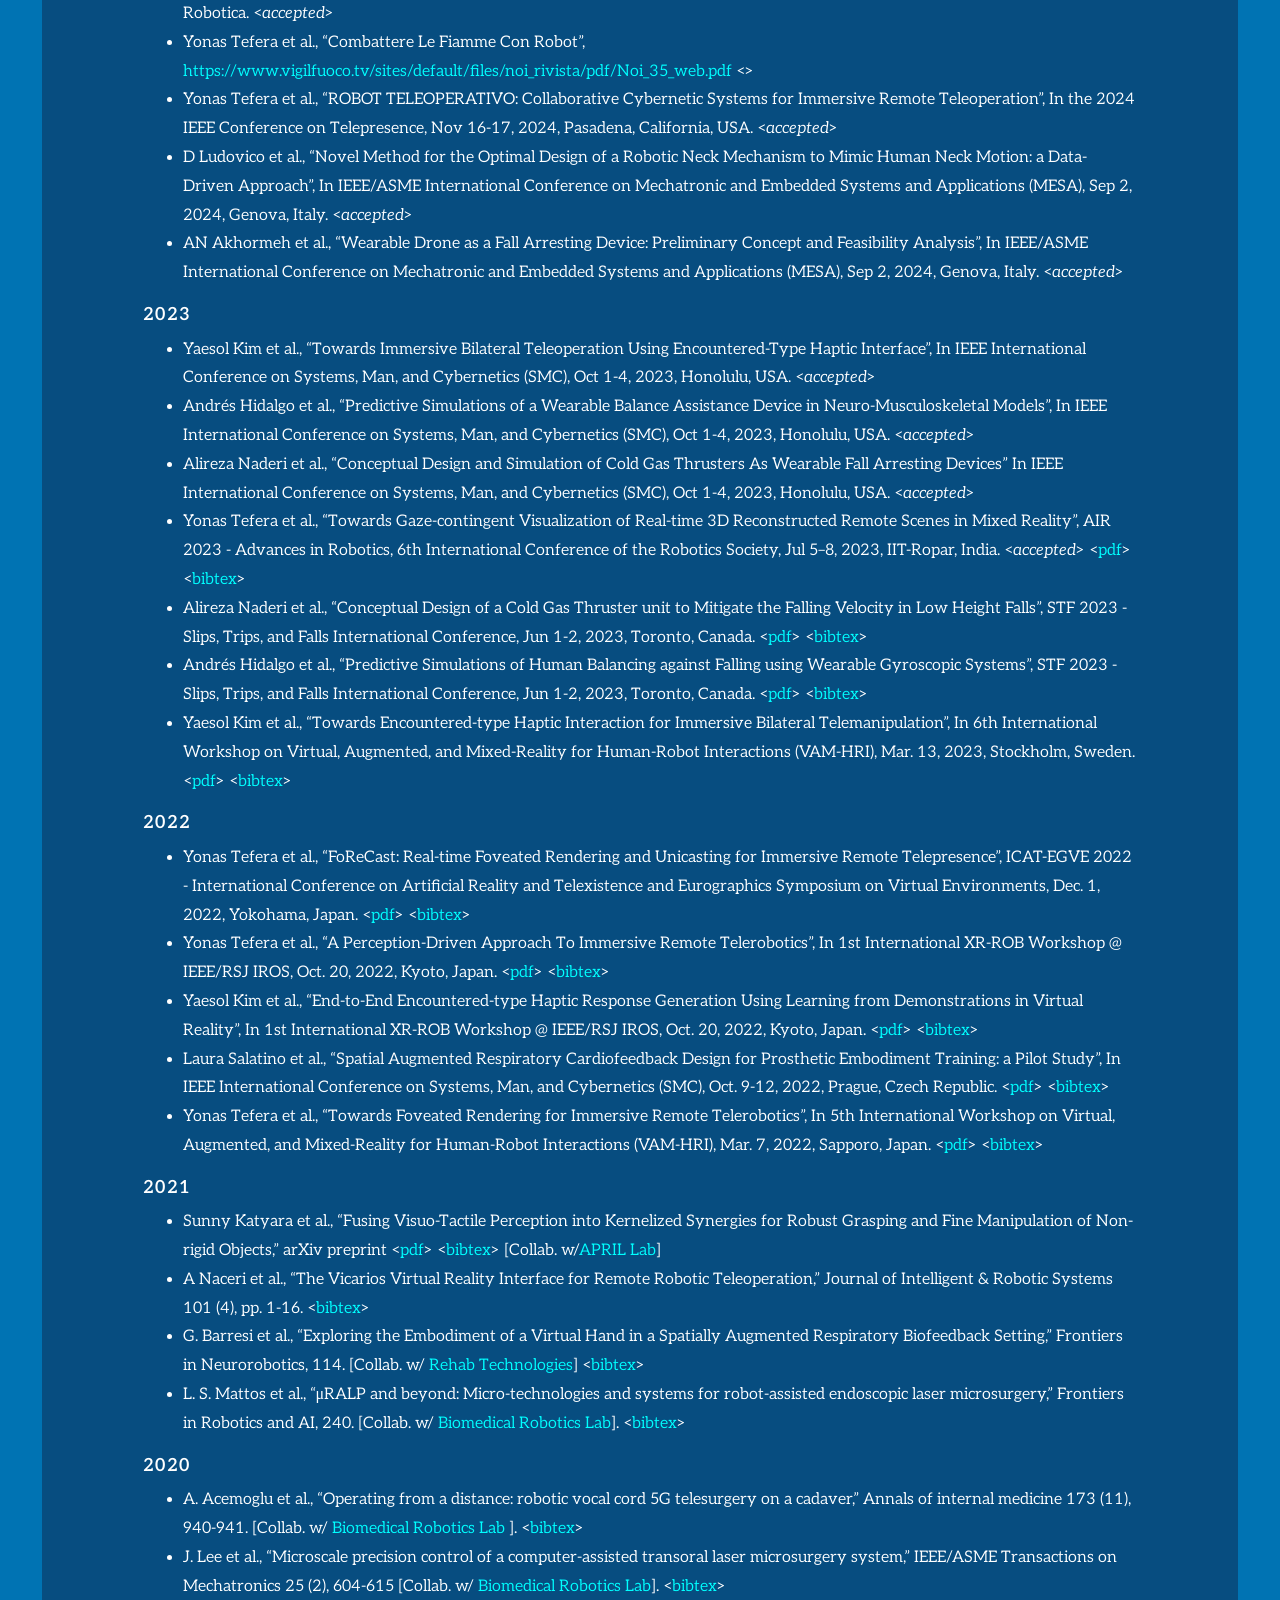
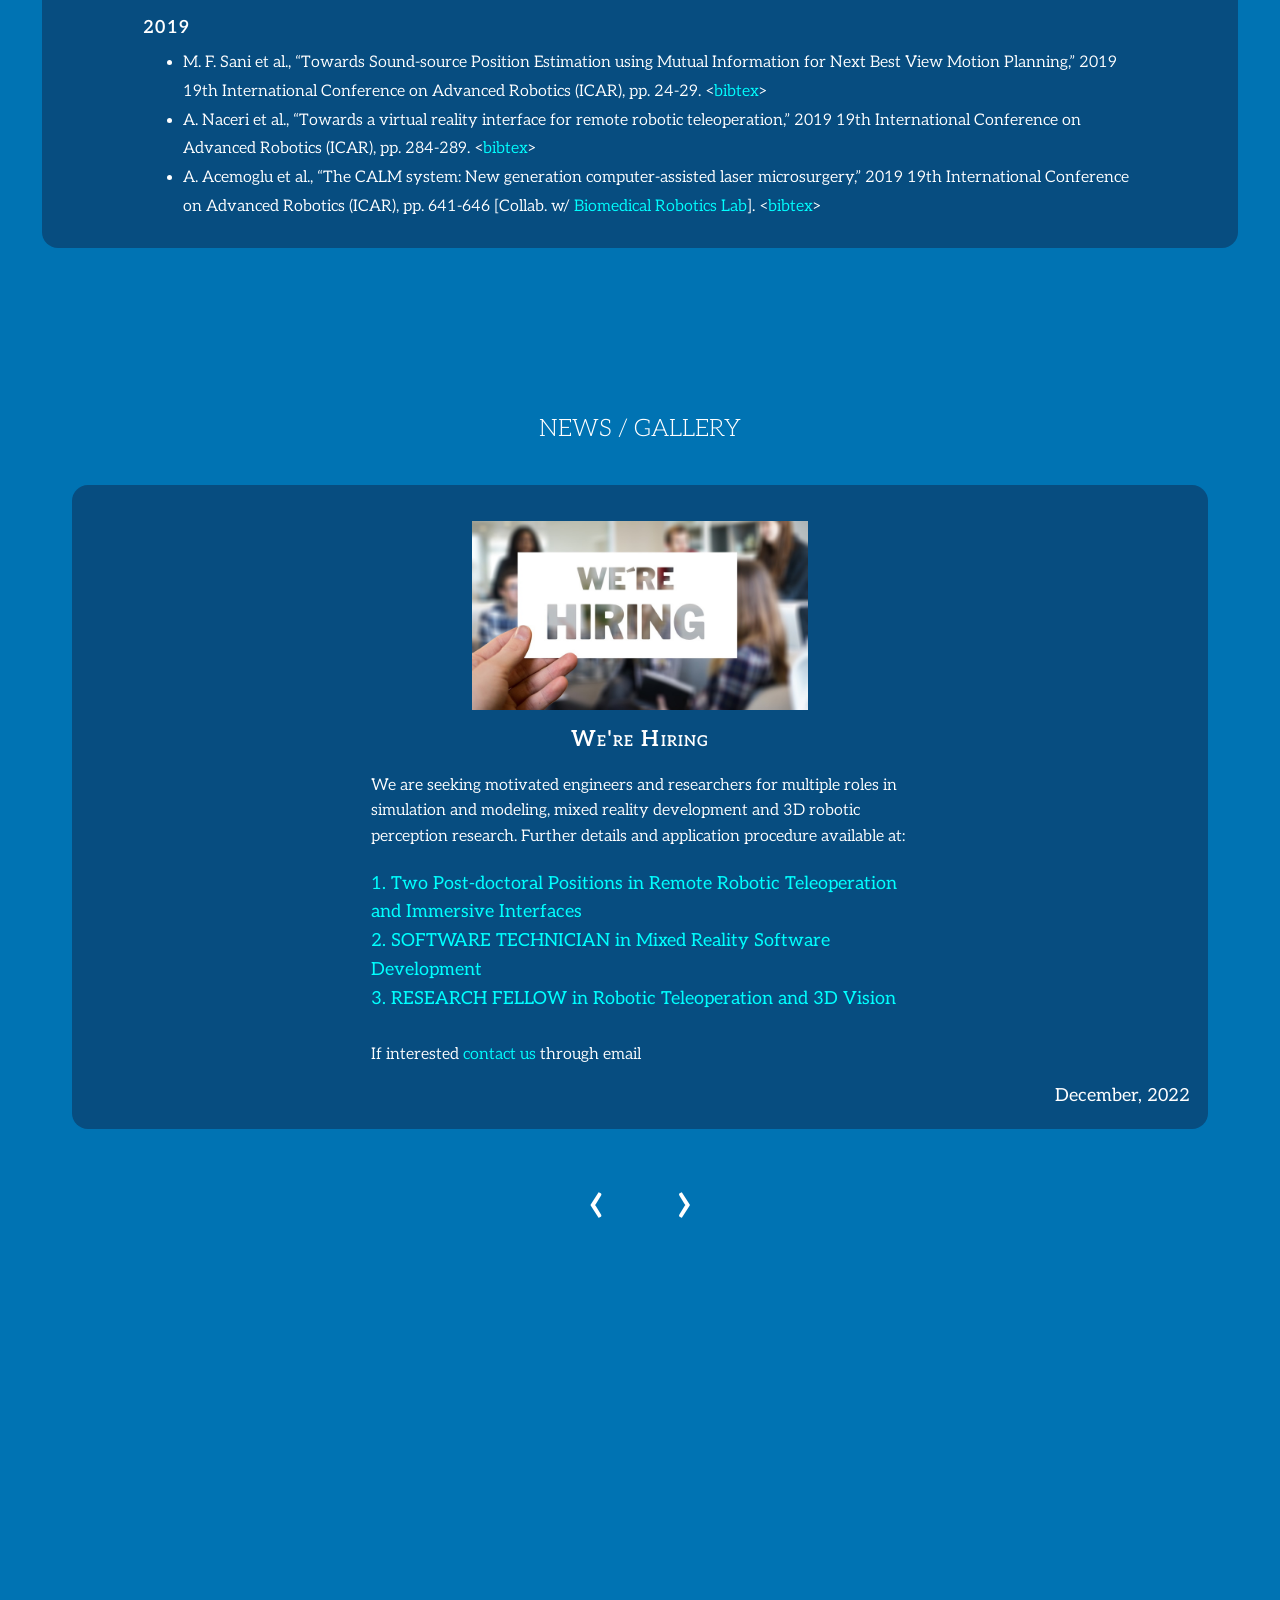
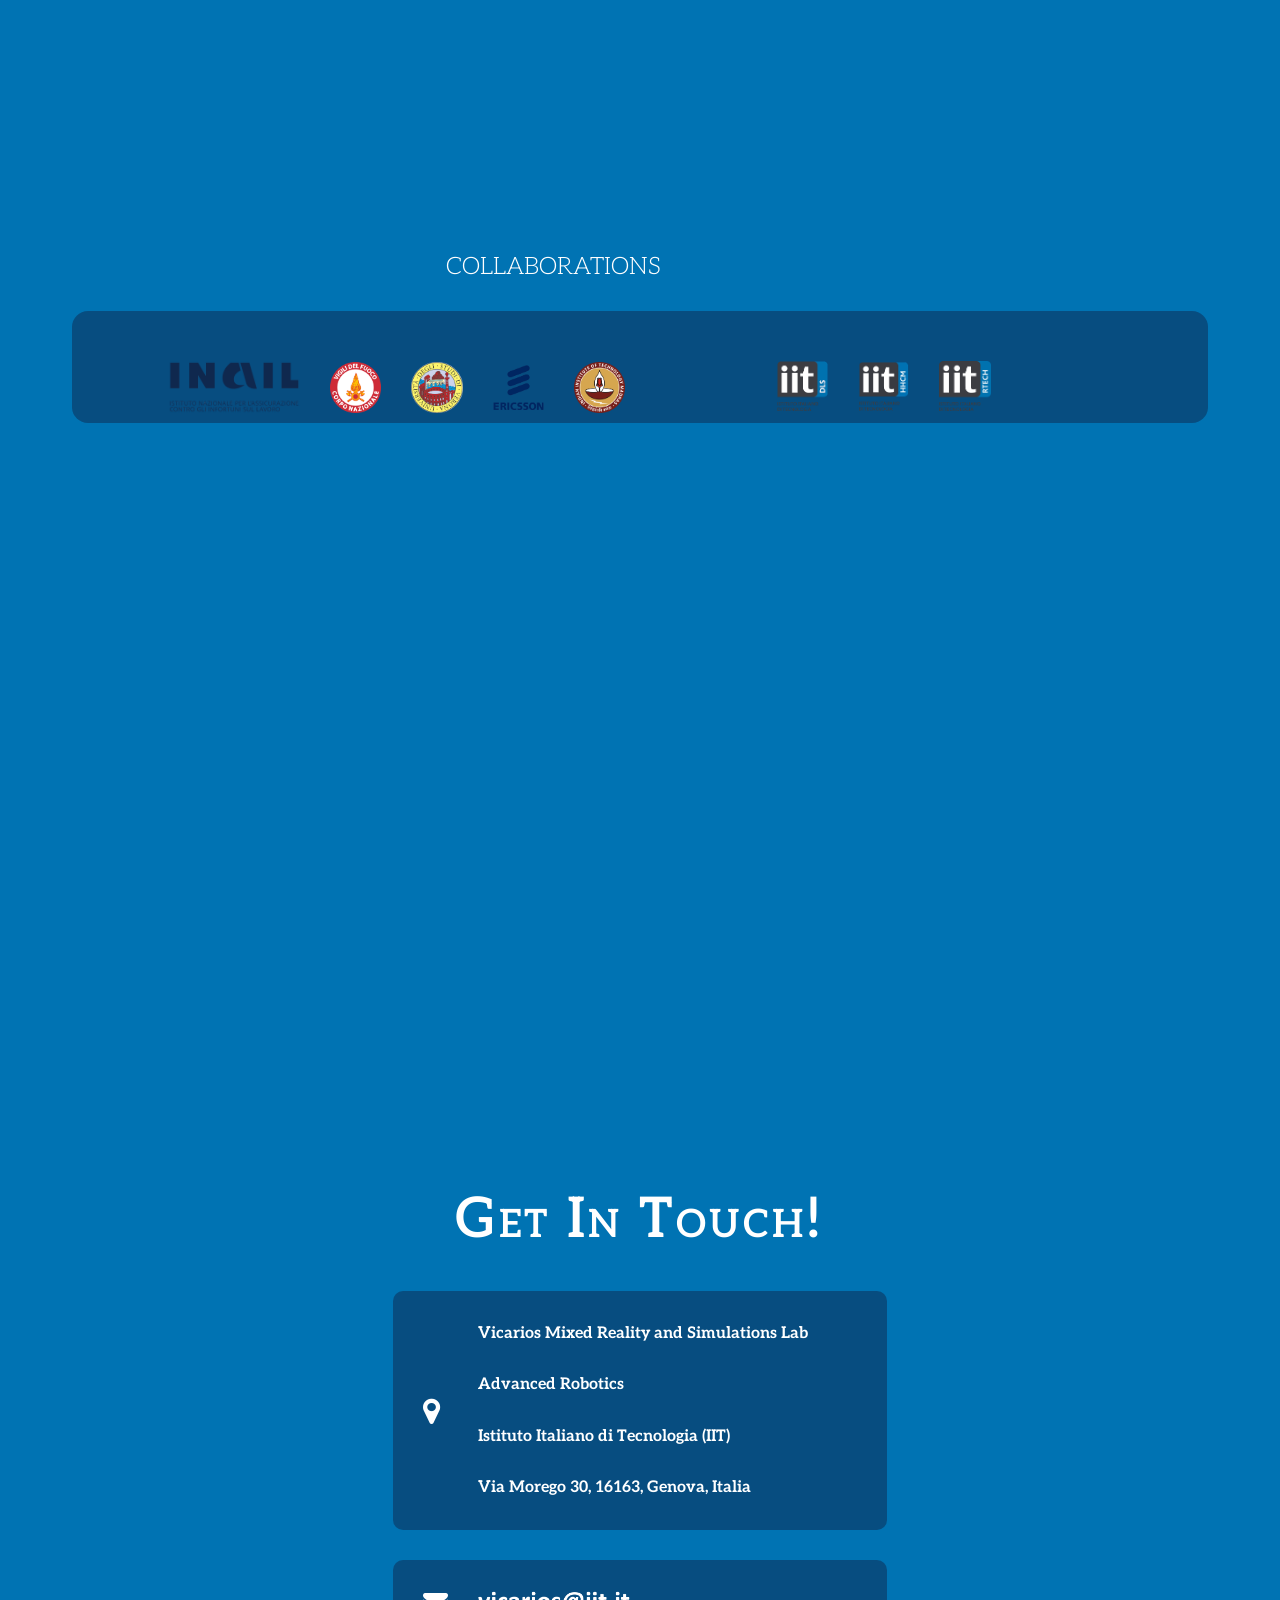
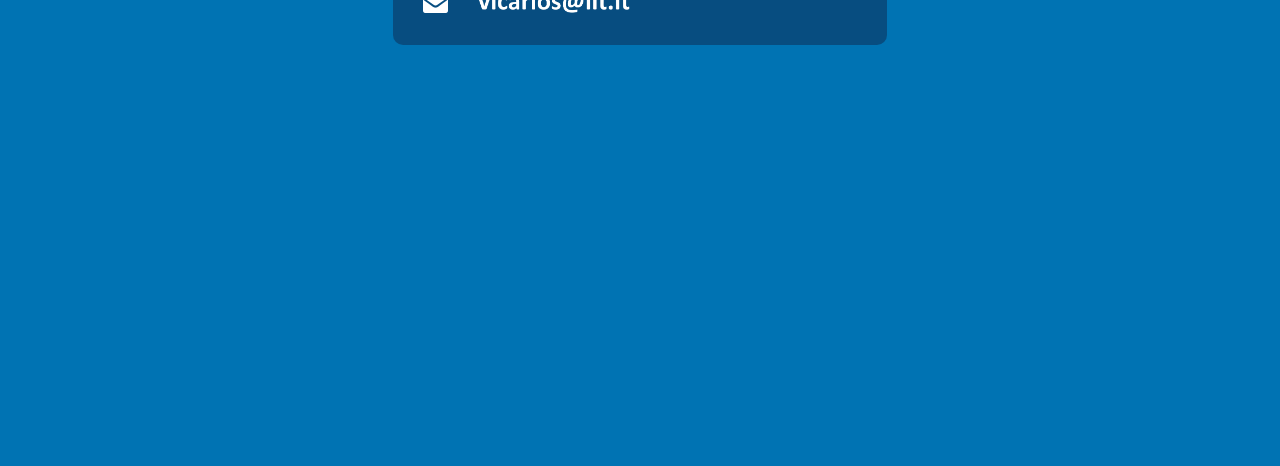
==== commit 0ba7ce91: "Change publication year to 2026 and add references Updated publication year from 2025 to 2026 and ad" ====
--- a/index.html
+++ b/index.html
@@ -625,11 +625,6 @@
             </div>
 
 
-
-
-
-            
-
             <div class="section animated-row background-solid-color" data-section="projects">
                 <div class="section-inner ">
                     <div class="row justify-content-center">
@@ -974,11 +969,12 @@
                                         <div class="col-md-12">
                                             <div class="about-contentbox">
                                                   <div class="" data-animate="">
-                                                    <h6>2025 </h6>                                                  
+                                                    <h6>2026 </h6>                                                  
                                                     <h2></h2>
                                                       <div class=" " data-animate="">
                                                           <span> </span>
                                                           <ul>
+                                                               <li>Franco et al., “Integrating Automatic Force Assistance Configuration with Mixed Reality for Active Exoskeletons.”, Franco, Olmo A. Moreno, et al. "Integrating Automatic Force Assistance Configuration with Mixed Reality for Active Exoskeletons." 2026 IEEE/SICE International Symposium on System Integration (SII). IEEE, 2026. &lt<a href="https://ieeexplore.ieee.org/abstract/document/11404649" target="_blank">pdf</a>&gt &lt<a href="https://ieeexplore.ieee.org/abstract/document/11404649">bibtex</a>&gt</li>
                                                               <li>Deshpande et al., “Assistive Telerobotics and Intuitive Interaction”, In book: Assistive Robotics, January, 2026. &lt<a href="https://vicarios.github.io/#publications" target="_blank">pdf</a>&gt &lt<a href="bibtex/deshpande2026assistive.bib">bibtex</a>&gt</li>
                                                             </ul>
                                                     </div>                                                                                                   
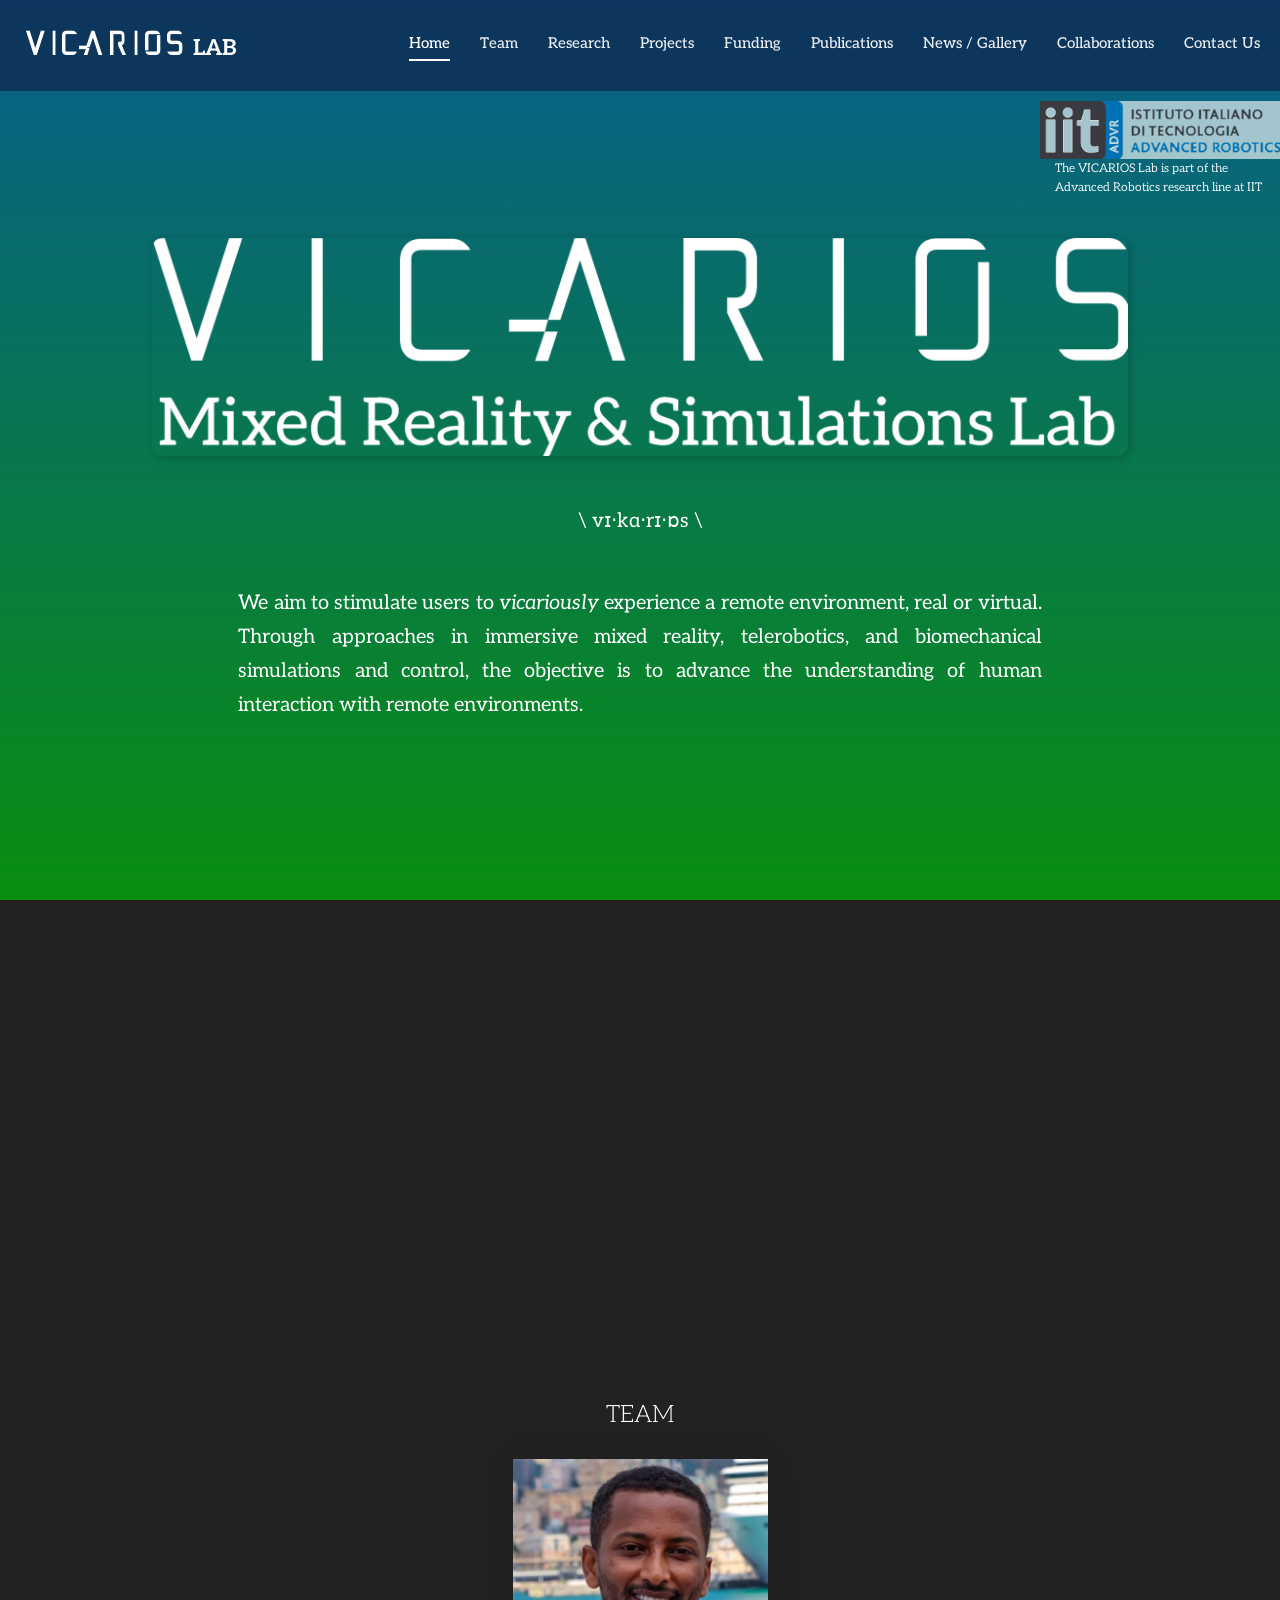
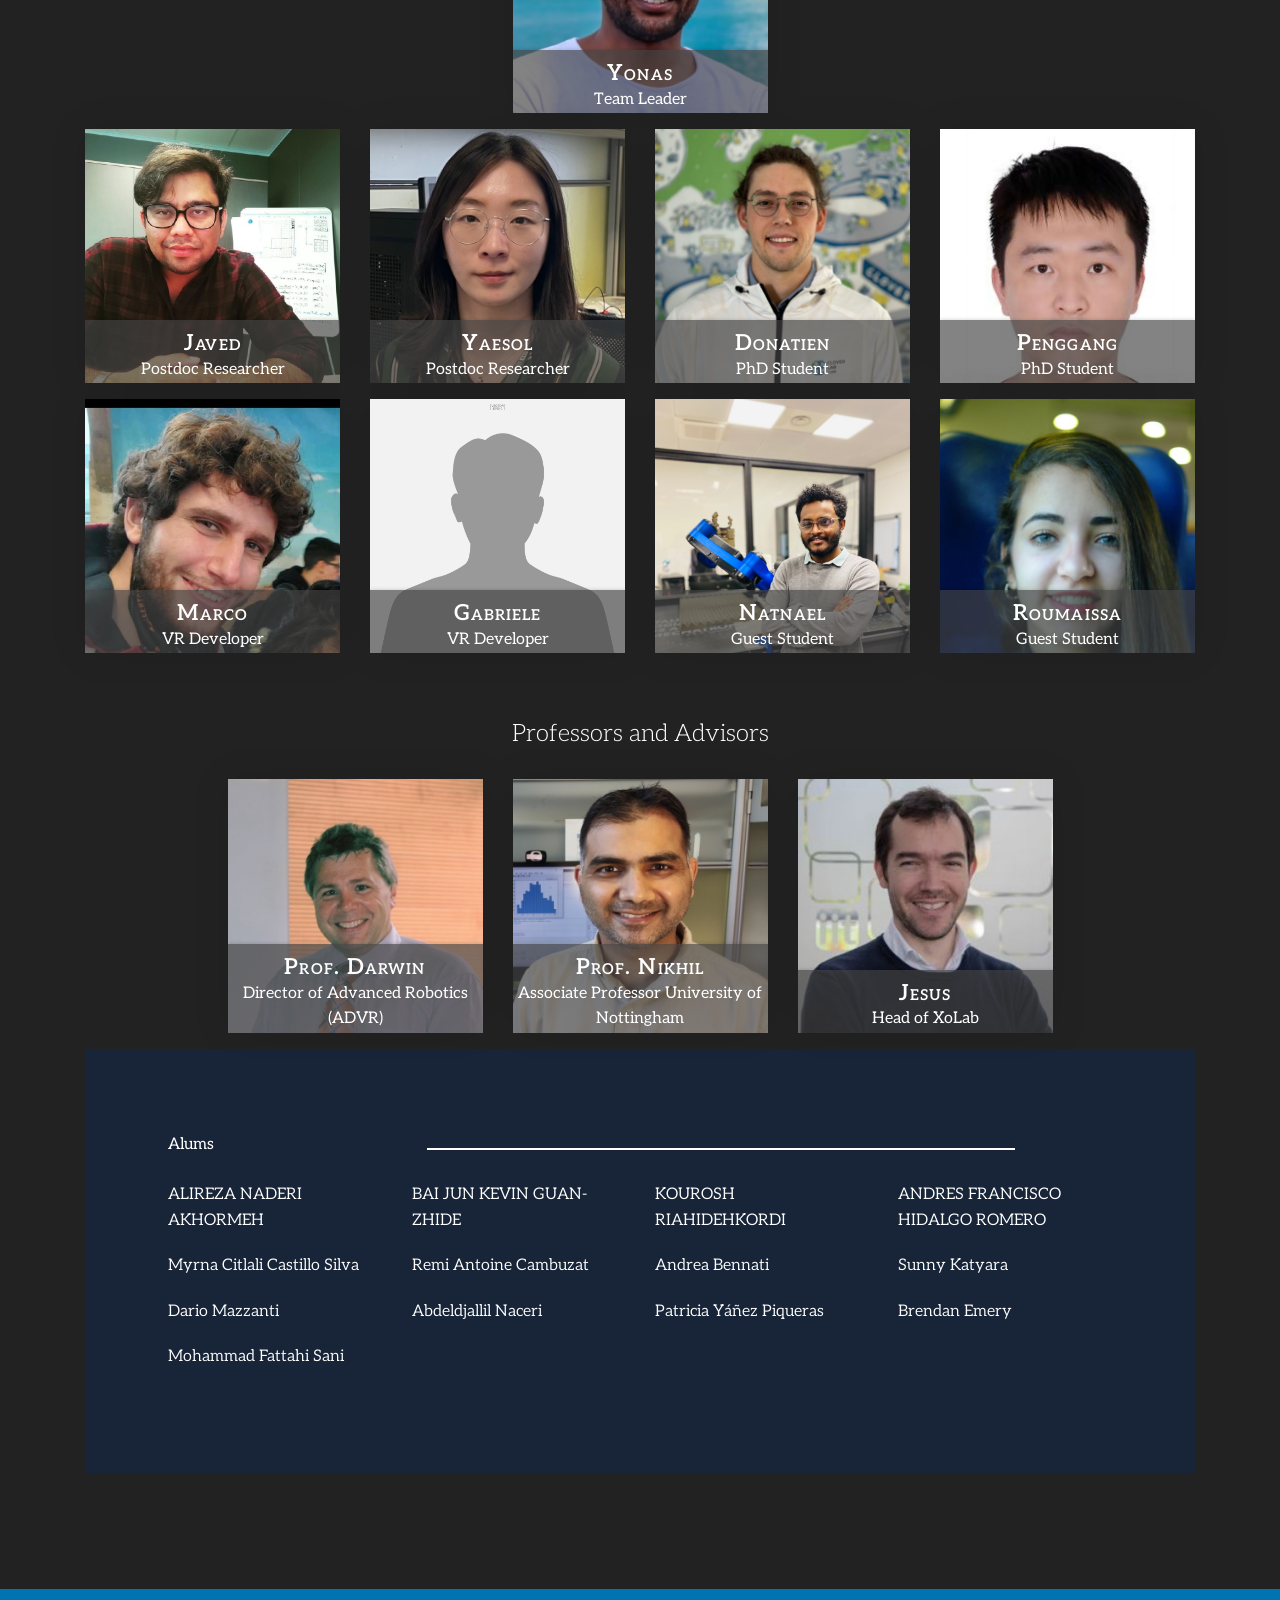
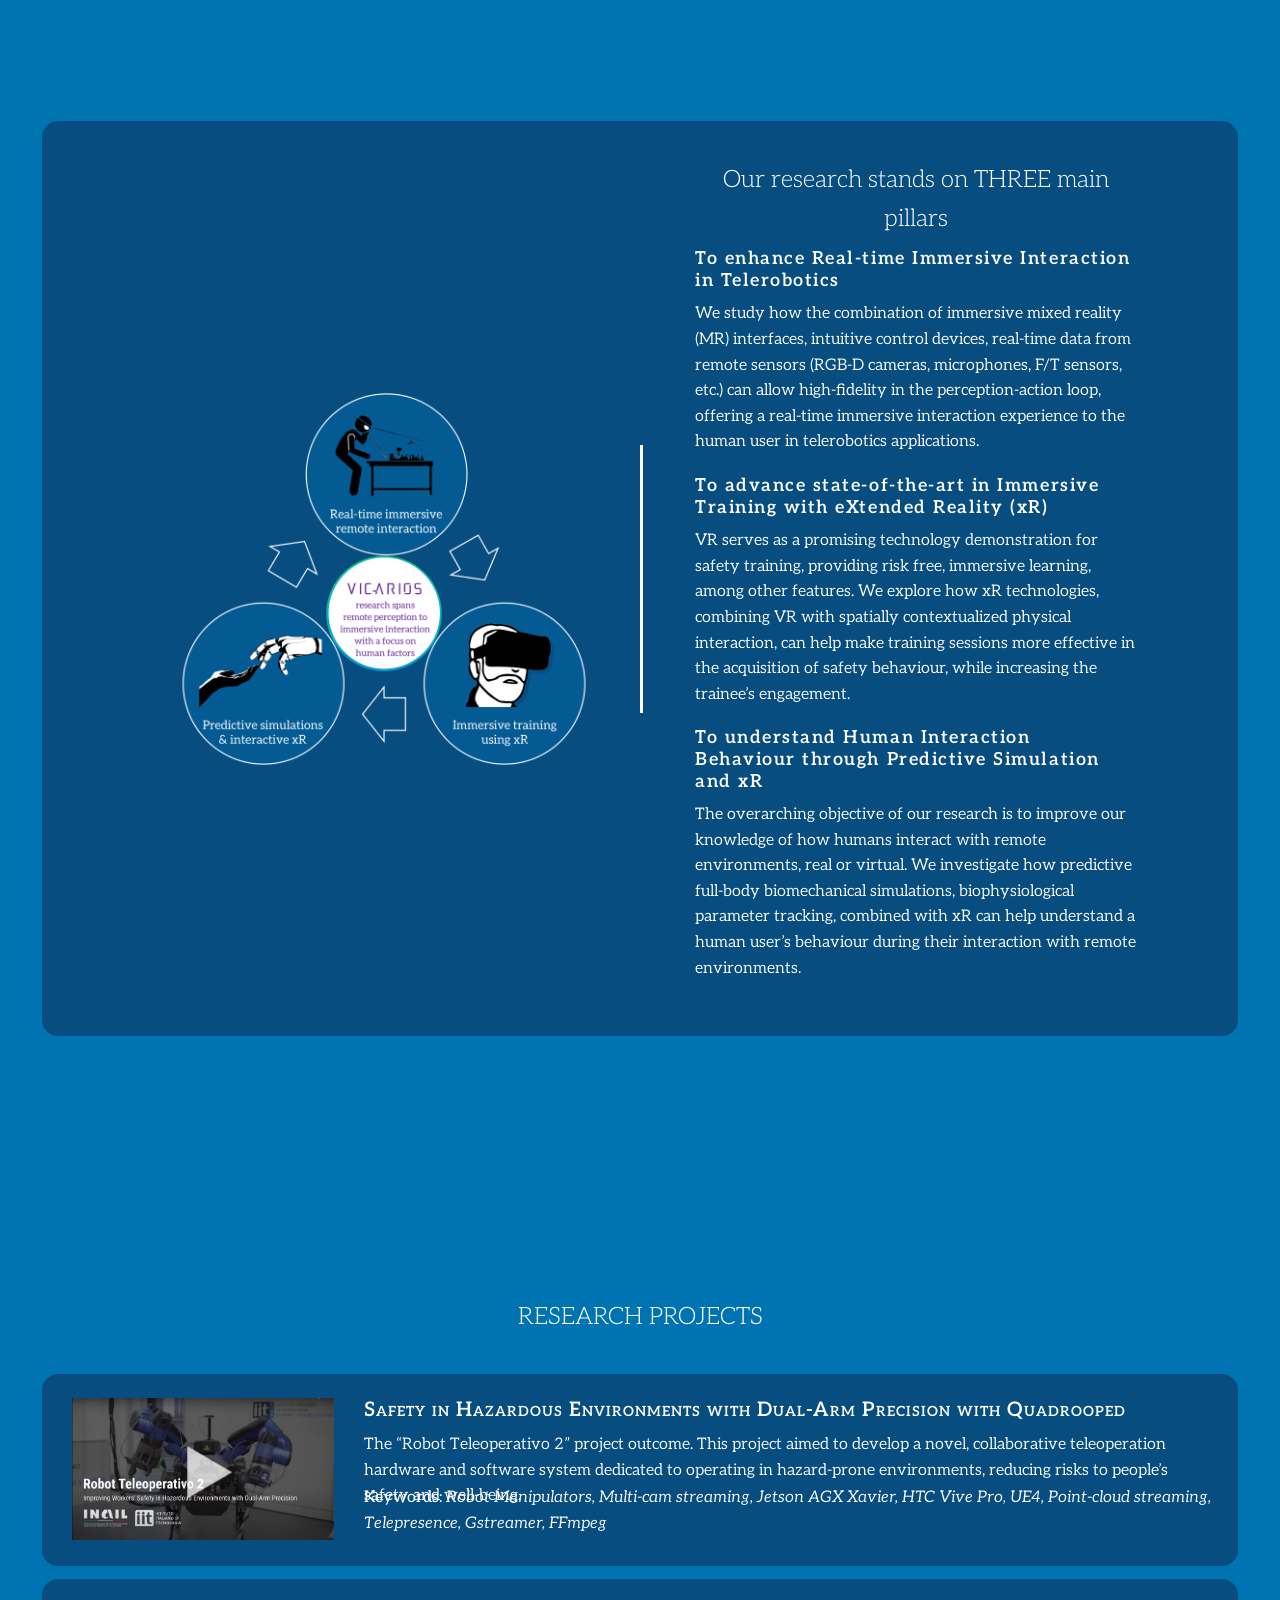
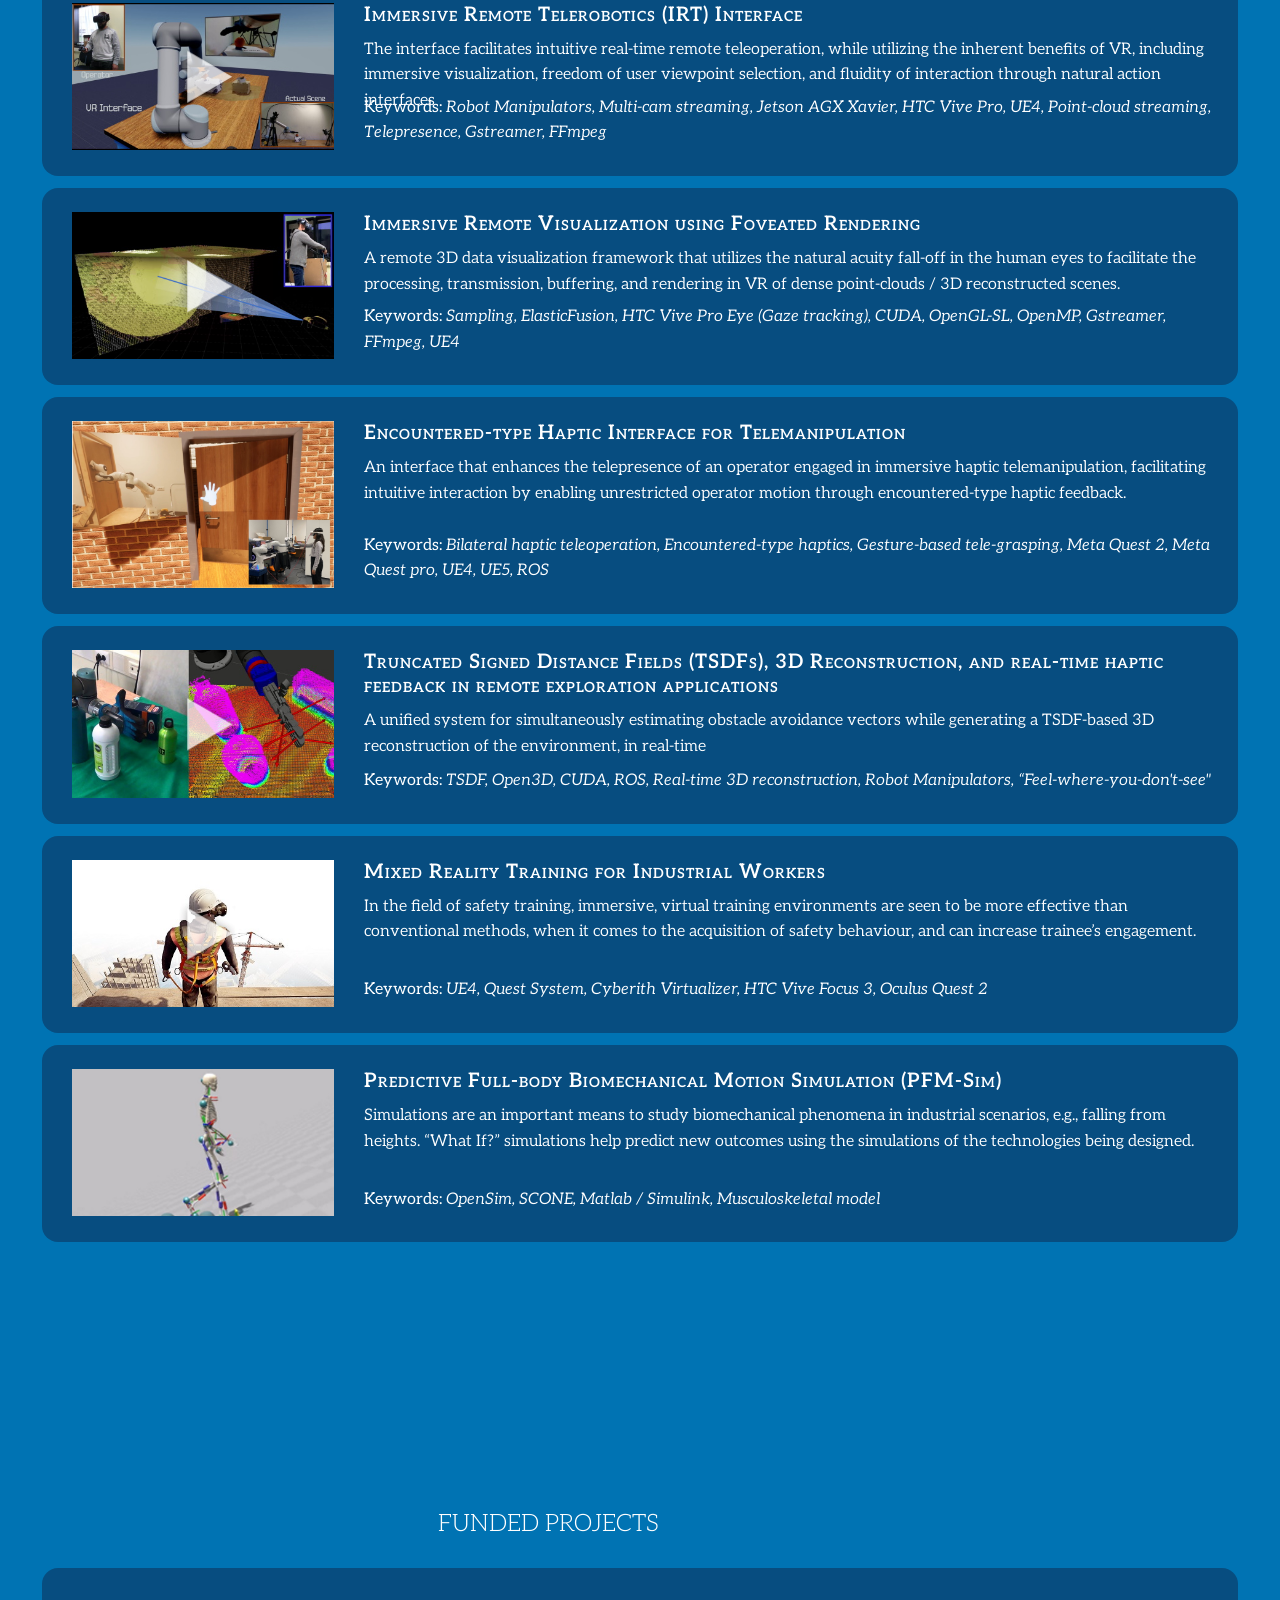
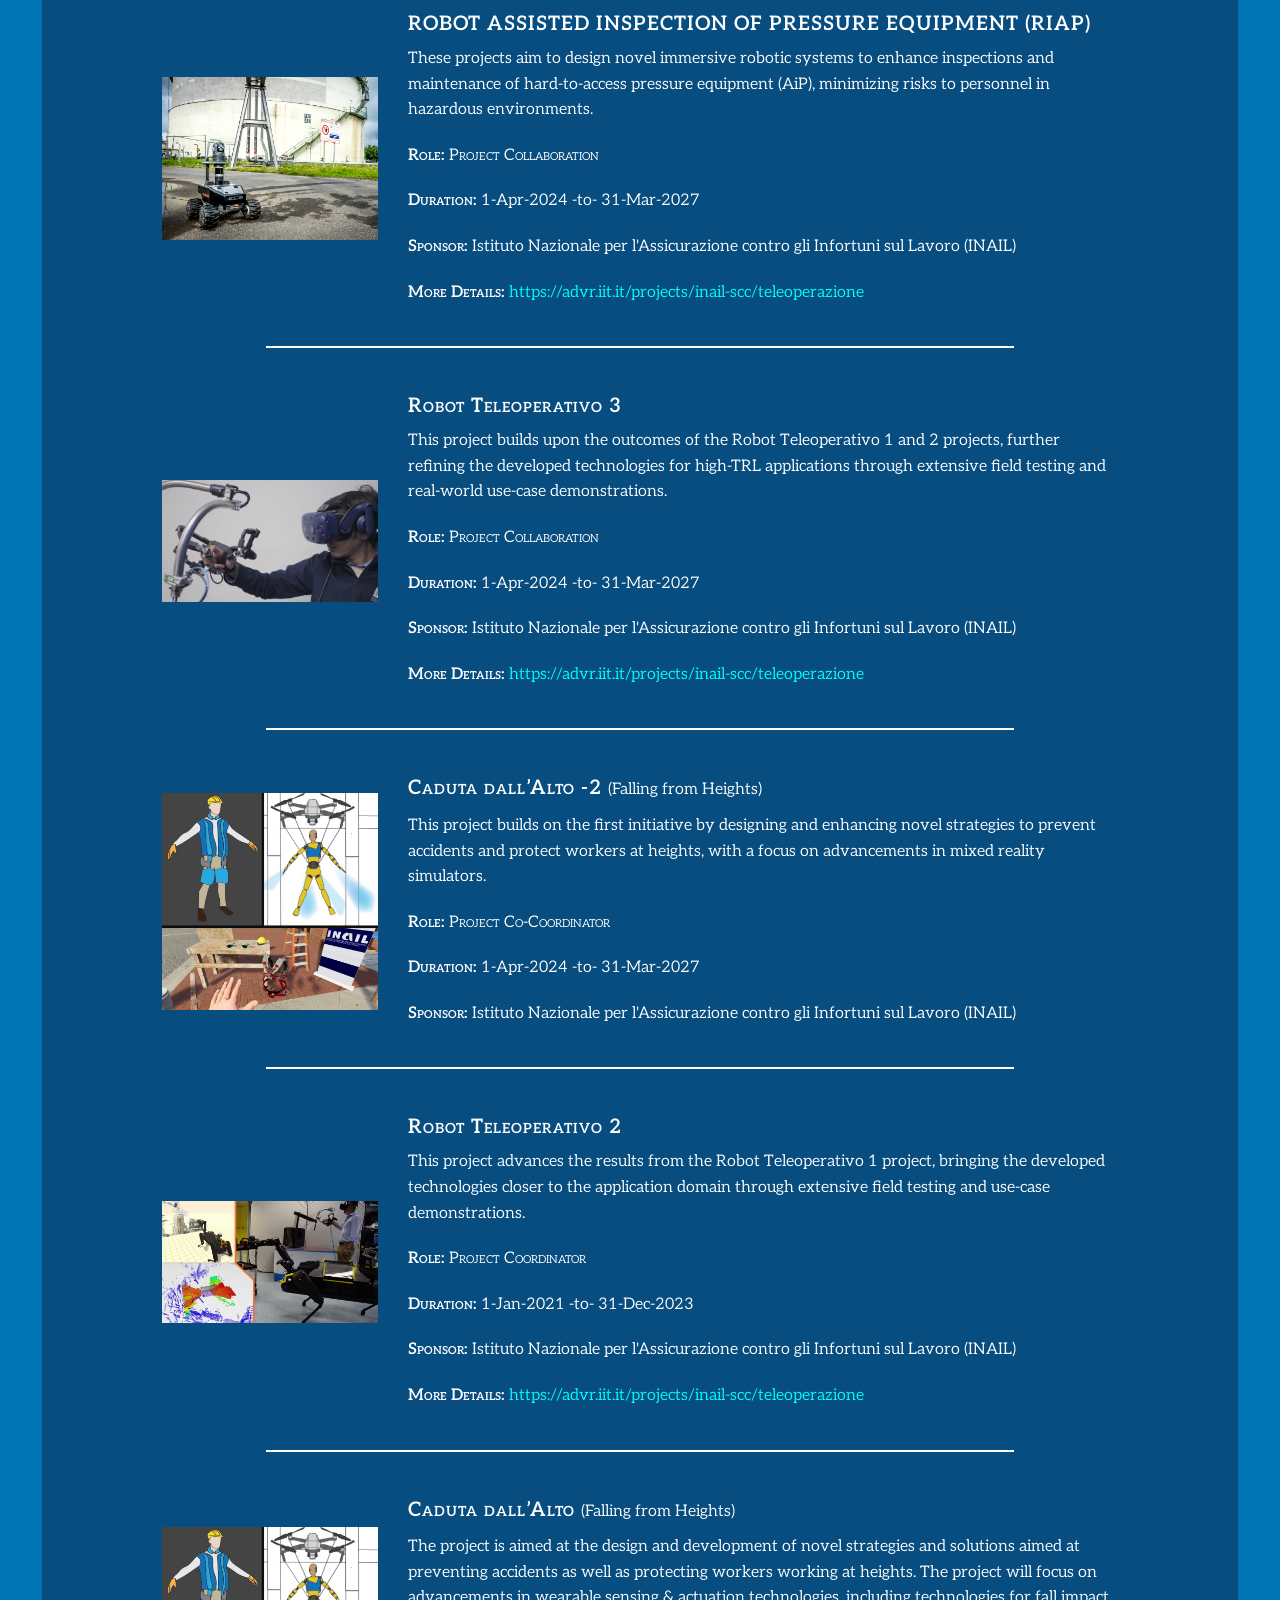
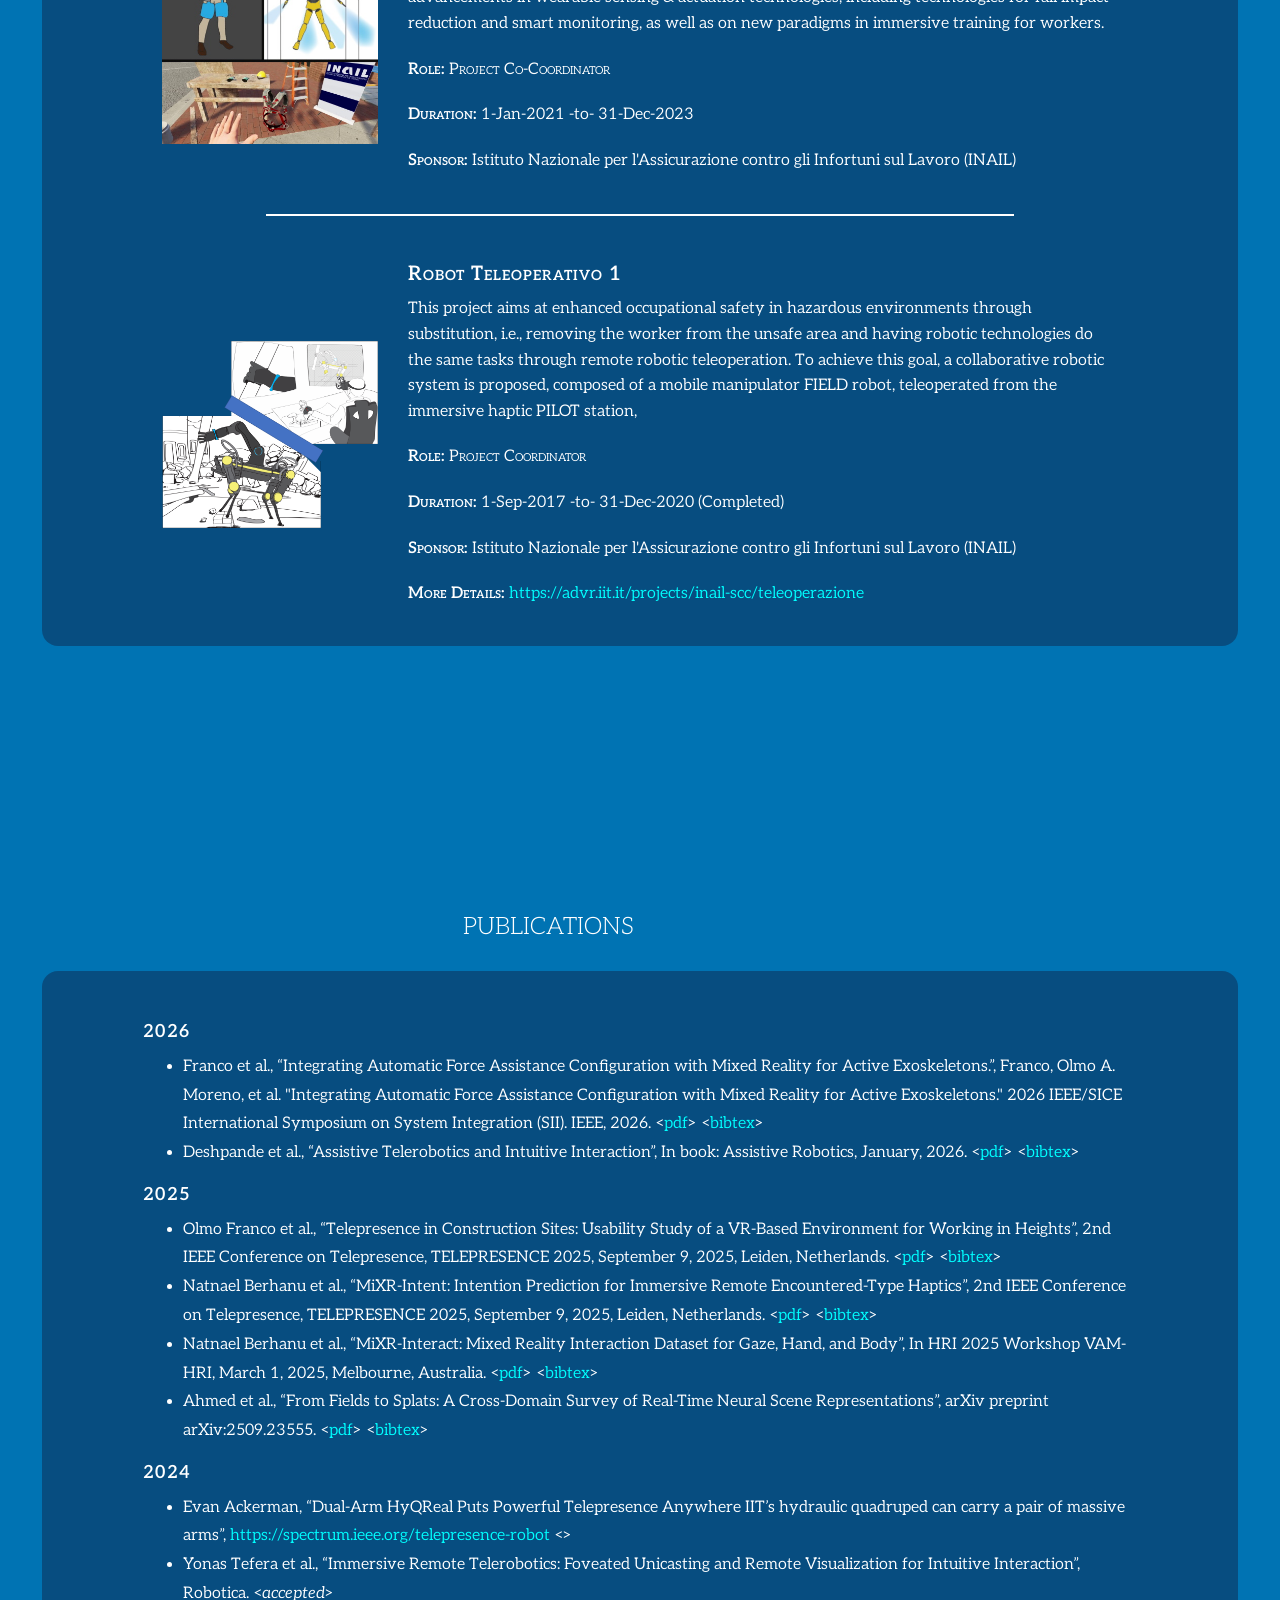
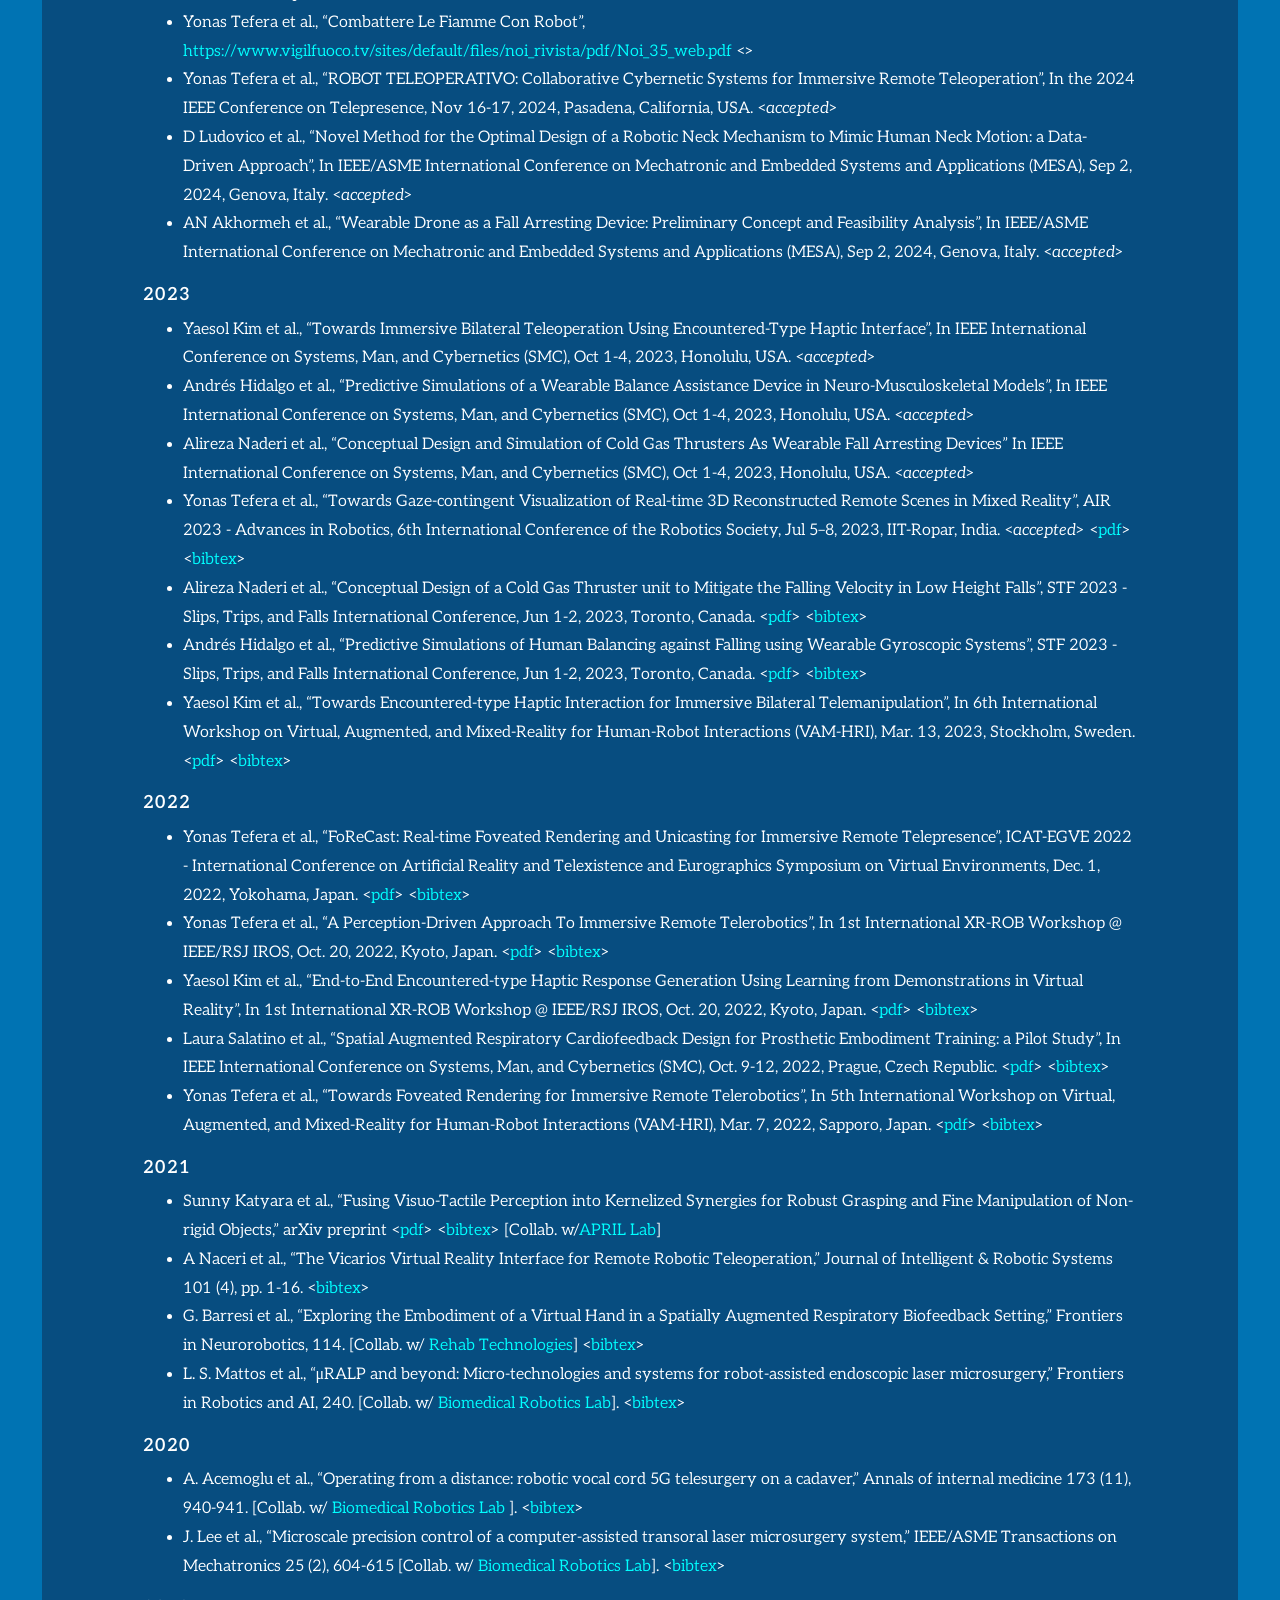
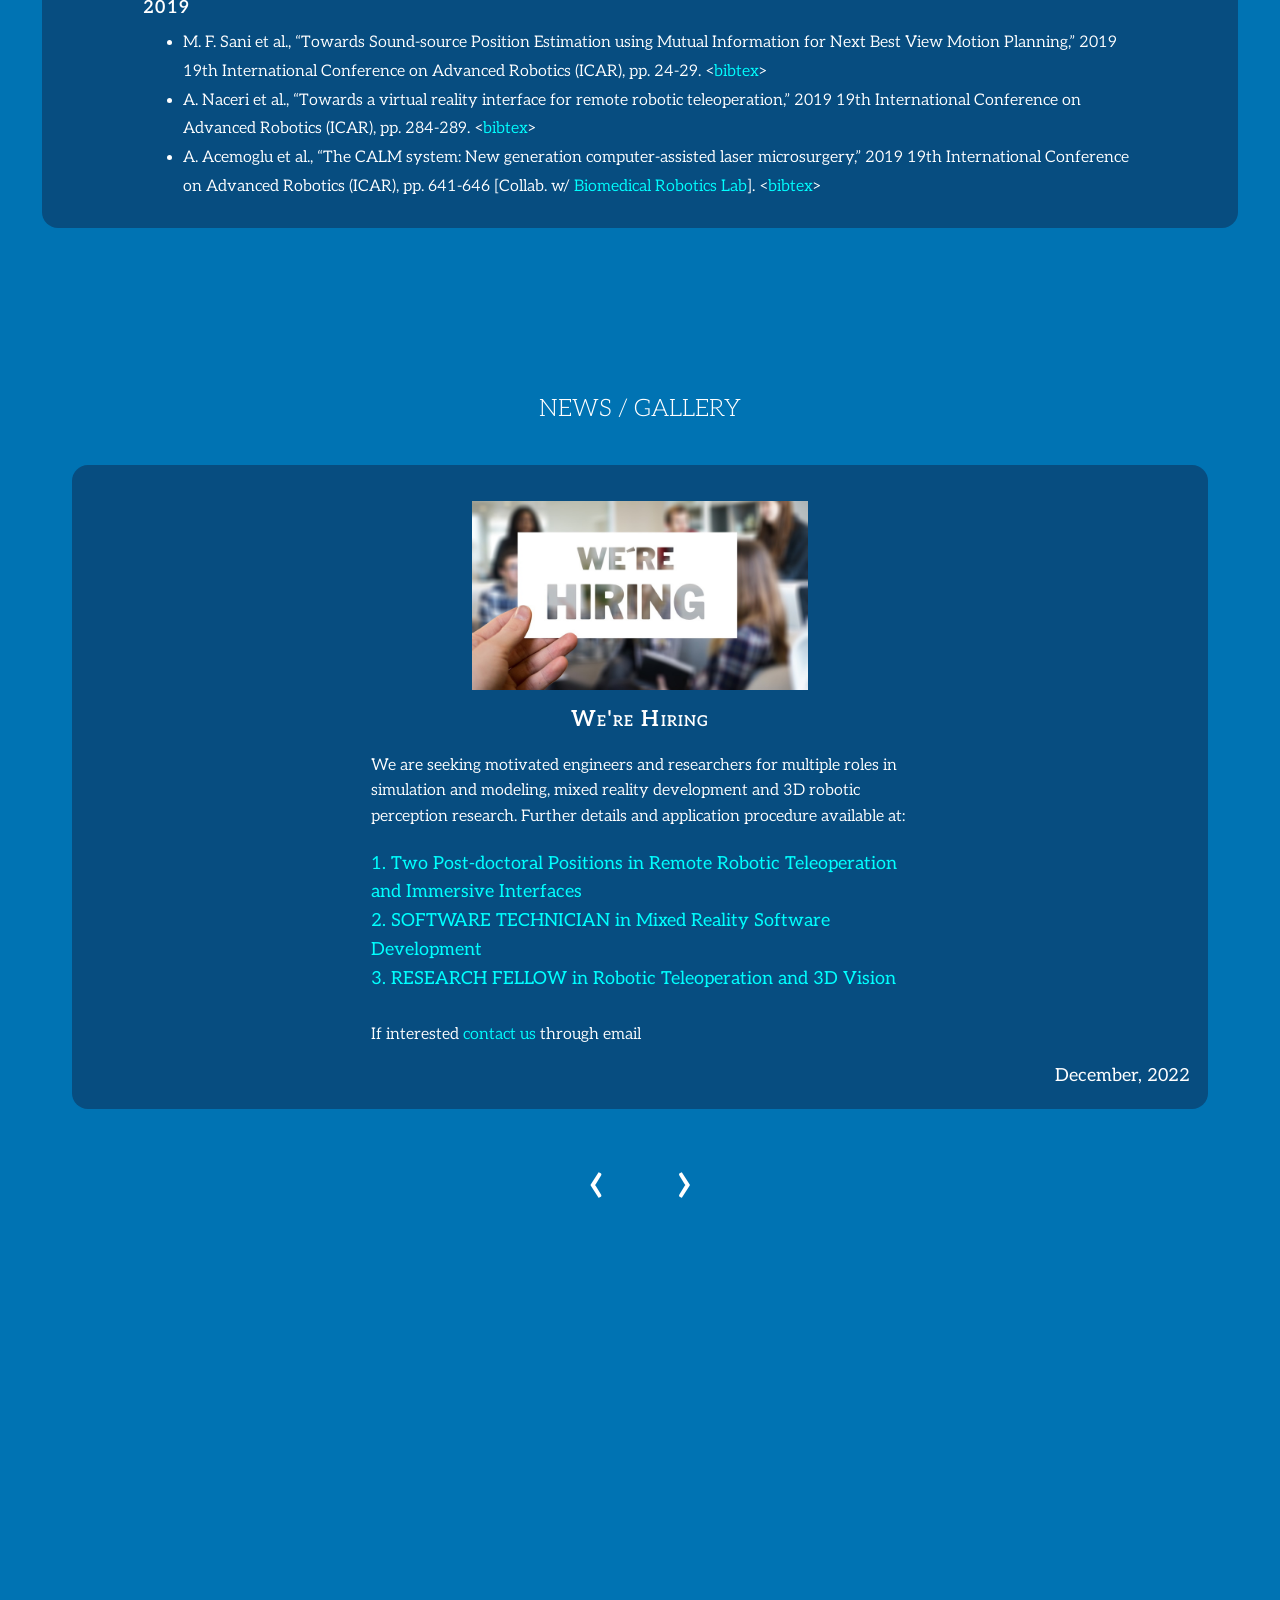
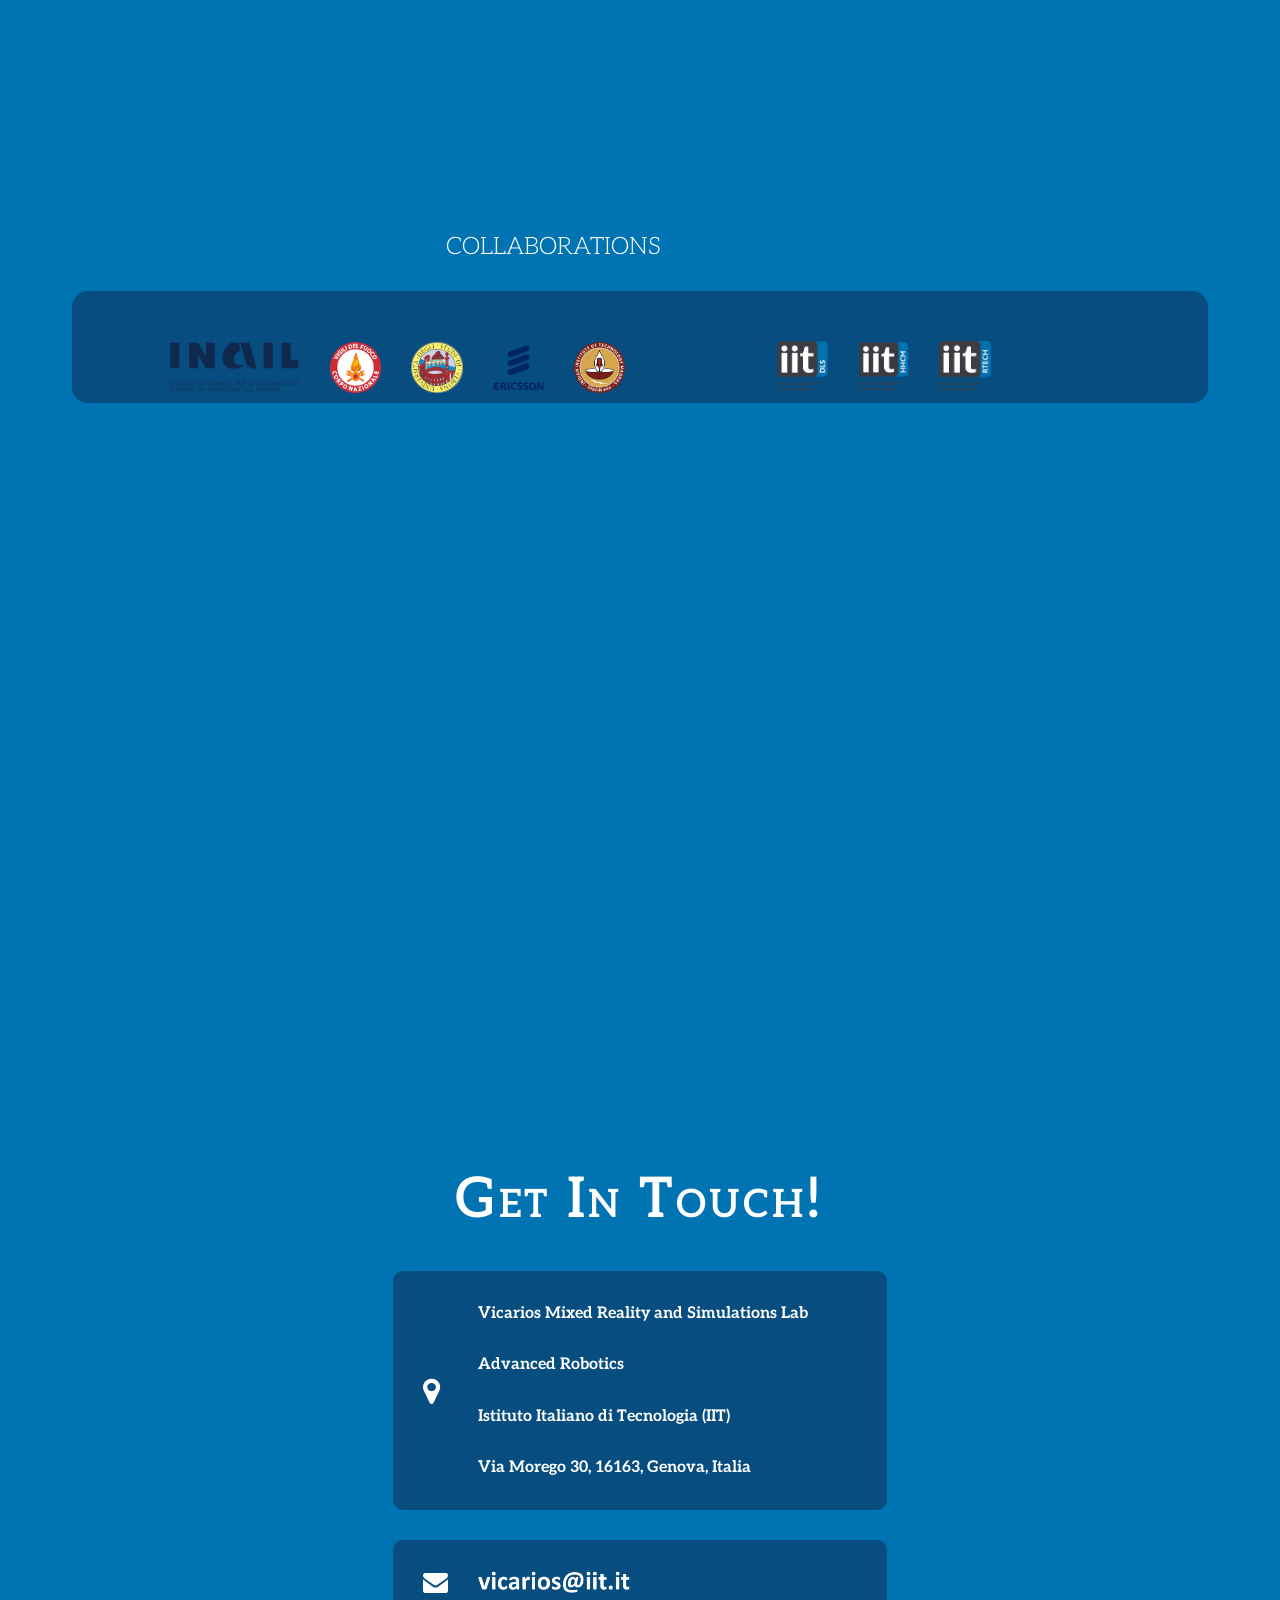
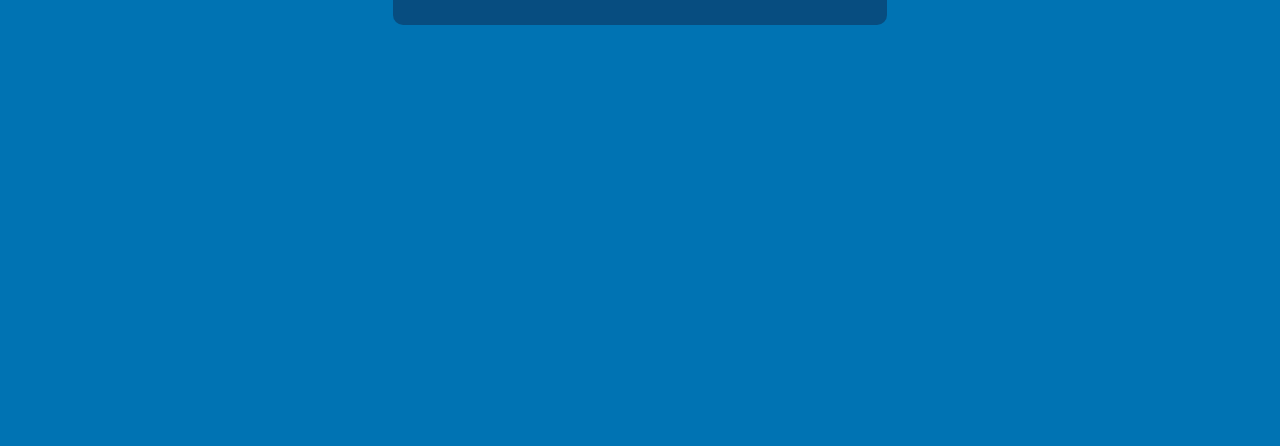
==== commit 1b8db466: "edit pdf files" ====
--- a/index.html
+++ b/index.html
@@ -81,9 +81,7 @@
           <source src="images/Video_2.mp4" type="video/mp4">
         </video>
 
-        <div id="fullpage" class="fullpage-default">
-
-
+       
             <div id="social-icons">
                 <div class="text-right">
                     <ul class="social-icons ">
@@ -101,8 +99,10 @@
                 </div>
             </div>
 
-  
-            <div class="section animated-row" data-section="home" style="position: relative; z-index: 10; min-height: 100vh;">
+   <div id="fullpage" class="fullpage-default">
+
+
+            <div class="section animated-row" data-anchor="home" style="position: relative; z-index: 10; min-height: 100vh;">
                 <div class="section-inner">
                     <div class="welcome-box"> 
             
@@ -165,17 +165,15 @@
 
             <!-- ============= My Section (team) =========== -->
 
-            <div class="section animated-row" data-section="team-members">
+            <div class="section animated-row" data-anchor="team-members">
                 <div class="section-inner">
-                    <div class="row justify-content-center">
-                        
+                    <div class="row justify-content-center">                        
                         <div class="col-md-8 wide-col-laptop">
                             <div class="title-block " data-animate="">
                                 <span>TEAM</span>
                                 <h2></h2>
                             </div>
                         </div>
-
                     </div>
 
                         <section id="team" class="padd-section text-center wow ">
@@ -423,22 +421,16 @@
 
                     </div>
                 
-                
-                    <div class="section-inner">
-                        <div class="row justify-content-center">
-                            
+                        <div class="row justify-content-center">                            
                             <div class="col-md-8 wide-col-laptop">
                                 <div class="title-block " data-animate="">
                                     <span>Professors and Advisors</span>
                                     <h2></h2>
                                 </div>
-                            </div>
-    
-                        </div>
-    
+                            </div>    
+                        </div>    
                             <section id="team" class="padd-section text-center wow ">
-                                <div class="container">
-                                    
+                                <div class="container">                                 
                                      
                                     <div class="row form-group justify-content-center">
     
@@ -489,8 +481,6 @@
                                                 </div>
                                             </div>
                                         </div>
-                                
-    
                                         <div class="col-10 col-md-5 col-lg-3">
                                             <div class="team-block bottom">
                                             <div id="">
@@ -511,12 +501,8 @@
                                                 </a>
                                             </div>
                                             </div>
-                                        </div>
-                                          
-    
-                                    </div>
-                                       
-                        
+                                        </div>   
+                                    </div>
                                     <div class="row form-group justify-content-center">
     
                                         <div class="col-10 col-md-12 col-lg-12 ">
@@ -588,9 +574,9 @@
                             </section>
     
                         </div>
-                    </div>
-
-            <div class="section animated-row background-solid-color" data-section="research">
+                    
+
+            <div class="section animated-row background-solid-color" data-anchor="research">
                 <div class="section-inner">
                     <div class="about-section my-container">
                         <div class="row justify-content-center">
@@ -625,7 +611,7 @@
             </div>
 
 
-            <div class="section animated-row background-solid-color" data-section="projects">
+            <div class="section animated-row background-solid-color" data-anchor="projects">
                 <div class="section-inner ">
                     <div class="row justify-content-center">
                         
@@ -760,12 +746,8 @@
                     </div>
                 </div>
             </div>
-
-          
-
-                <div class="section animated-row background-solid-color" data-section="funding">
-                    <div class="section-inner ">
-                        
+                <div class="section animated-row background-solid-color" data-anchor="funding">
+                    <div class="section-inner ">                        
                         <div class="col-md-12 wide-col-laptop">
                             <div class="title-block " data-animate="">
                                 <span>FUNDED PROJECTS</span>
@@ -945,13 +927,8 @@
                         </div>
                     </div>
                 </div>
-
-
-
-
-                <div class="section animated-row background-solid-color" data-section="publications">
+                <div class="section animated-row background-solid-color" data-anchor="publications">
                     <div class="section-inner">
-
                         <div class="col-md-12 wide-col-laptop">
                             <div class="title-block " data-animate="">
                                 <span>PUBLICATIONS</span>
@@ -961,9 +938,6 @@
 
                         <div class="about-section my-container">
                             <div class="row justify-content-center">
-
-
-
                                 <div class="col-lg-11 wide-col-laptop ">
                                     <div class="row">
                                         <div class="col-md-12">
@@ -984,8 +958,18 @@
                                                       <div class=" " data-animate="">
                                                           <span> </span>
                                                           <ul>
-                                                              <li>Olmo Franco et al., “Telepresence in Construction Sites: Usability Study of a VR-Based Environment for Working in Heights”, 2nd IEEE Conference on Telepresence, TELEPRESENCE 2025, September 9, 2025, Leiden, Netherlands. &lt<a href="https://vicarios.github.io/#publications" target="_blank">pdf</a>&gt &lt<a href="bibtex/Franco2025telepresence.bib">bibtex</a>&gt</li>
-                                                              <li>Natnael Berhanu et al., “MiXR-Intent: Intention Prediction for Immersive Remote Encountered-Type Haptics”, 2nd IEEE Conference on Telepresence, TELEPRESENCE 2025, September 9, 2025, Leiden, Netherlands. &lt<a href="https://vicarios.github.io/#publications" target="_blank">pdf</a>&gt &lt<a href="bibtex/takele2025mixrinteract.bib">bibtex</a>&gt</li>
+                                                                <li>
+                                                                    Olmo Franco et al., “Telepresence in Construction Sites: Usability Study of a VR-Based Environment for Working in Heights”,
+                                                                    2nd IEEE Conference on Telepresence, TELEPRESENCE 2025, September 9, 2025, Leiden, Netherlands.
+                                                                    &lt;<a href="bibtex/Franco2025telepresence.pdf" target="_blank">pdf</a>&gt;
+                                                                    &lt;<a href="bibtex/Franco2025telepresence.bib" target="_blank">bibtex</a>&gt;
+                                                                </li>                                                              
+                                                              <li>
+                                                                    Natnael Berhanu et al., “MiXR-Intent: Intention Prediction for Immersive Remote Encountered-Type Haptics”,
+                                                                    2nd IEEE Conference on Telepresence, TELEPRESENCE 2025, September 9, 2025, Leiden, Netherlands.
+                                                                    &lt;<a href="bibtex/takele2025mixerintent.pdf" target="_blank">pdf</a>&gt;
+                                                                    &lt;<a href="bibtex/takele2025mixrintent.bib" target="_blank">bibtex</a>&gt;
+                                                                </li>                                                              
                                                               <li>Natnael Berhanu et al., “MiXR-Interact: Mixed Reality Interaction Dataset for Gaze, Hand, and Body”, In HRI 2025 Workshop VAM-HRI, March 1, 2025, Melbourne, Australia. &lt<a href="https://vicarios.github.io/#publications" target="_blank">pdf</a>&gt &lt<a href="bibtex/takele2025mixerintent.bib">bibtex</a>&gt</li>
                                                               <li>Ahmed et al., “From Fields to Splats: A Cross-Domain Survey of Real-Time Neural Scene Representations”, arXiv preprint arXiv:2509.23555. &lt<a href="https://vicarios.github.io/#publications" target="_blank">pdf</a>&gt &lt<a href="bibtex/ahmad2025fields.bib">bibtex</a>&gt</li>
                                                               
@@ -1074,7 +1058,7 @@
                 </div>
 
 
-                <div class="section animated-row background-solid-color" data-section="news-gallery">
+                <div class="section animated-row background-solid-color" data-anchor="news-gallery">
                     <div class="section-inner">
                         <div class="title-block  d-block" data-animate="">
                             <span>NEWS / GALLERY</span>
@@ -1106,7 +1090,7 @@
                                                                 <a href="https://iit.taleo.net/careersection/ex/jobdetail.ftl?lang=en&job=2400004A"><span class="">1. Two Post-doctoral Positions in Remote Robotic Teleoperation and Immersive Interfaces</span></a> <br>
                                                                 <a href="https://iit.taleo.net/careersection/ex/jobdetail.ftl?lang=en&job=2400004C"><span class="">2. SOFTWARE TECHNICIAN in Mixed Reality Software Development</span></a> <br>
                                                                 <a href="https://iit.taleo.net/careersection/ex/jobdetail.ftl?lang=en&job=2400004B"><span class="">3. RESEARCH FELLOW in Robotic Teleoperation and 3D Vision </span></a> <br> <br>
-                                                                <p>If interested <a href="#contact-us">contact us</a> through email</p>
+                                                                <p>If interested <a href="#contacts">contact us</a> through email</p>
                                                             </div>
                                                             <span class="news-date">December, 2022</span>
                                                         </div>
@@ -1163,11 +1147,6 @@
                                                     </a>                                          
                                                 </div>
                                             </div>
-
-
-
-
-
                                         </div>
                                     </div>
                                 </div>
@@ -1178,7 +1157,7 @@
 
 
 
-                <div class="section animated-row background-solid-color" data-section="collaborations">
+                <div class="section animated-row background-solid-color" data-anchor="collaborations">
                     <div class="section-inner">
 
                         <div class="col-md-12 wide-col-laptop">
@@ -1190,9 +1169,6 @@
 
                         <div class="about-section my-container">
                             <div class="row justify-content-center">
-
-
-
                                 <div class="col-lg-11 wide-col-laptop ">
                                     <div class="row">
                                         <div class="col-md-6">
@@ -1256,7 +1232,7 @@
                 </div>
 
 
-                <div id="contact-us" class="section animated-row background-solid-color" data-section="contacts">
+                <div id="contact-us" class="section animated-row background-solid-color" data-anchor="contacts">
                     <div class="section-inner">
                         <div class="title-block " data-animate="">
                             <span></span>
@@ -1290,11 +1266,6 @@
                         </div>
                     </div>
                 </div>
-
-
-
-
-                
             </div>
             <!-- ============= End Of My Section =======  -->
 
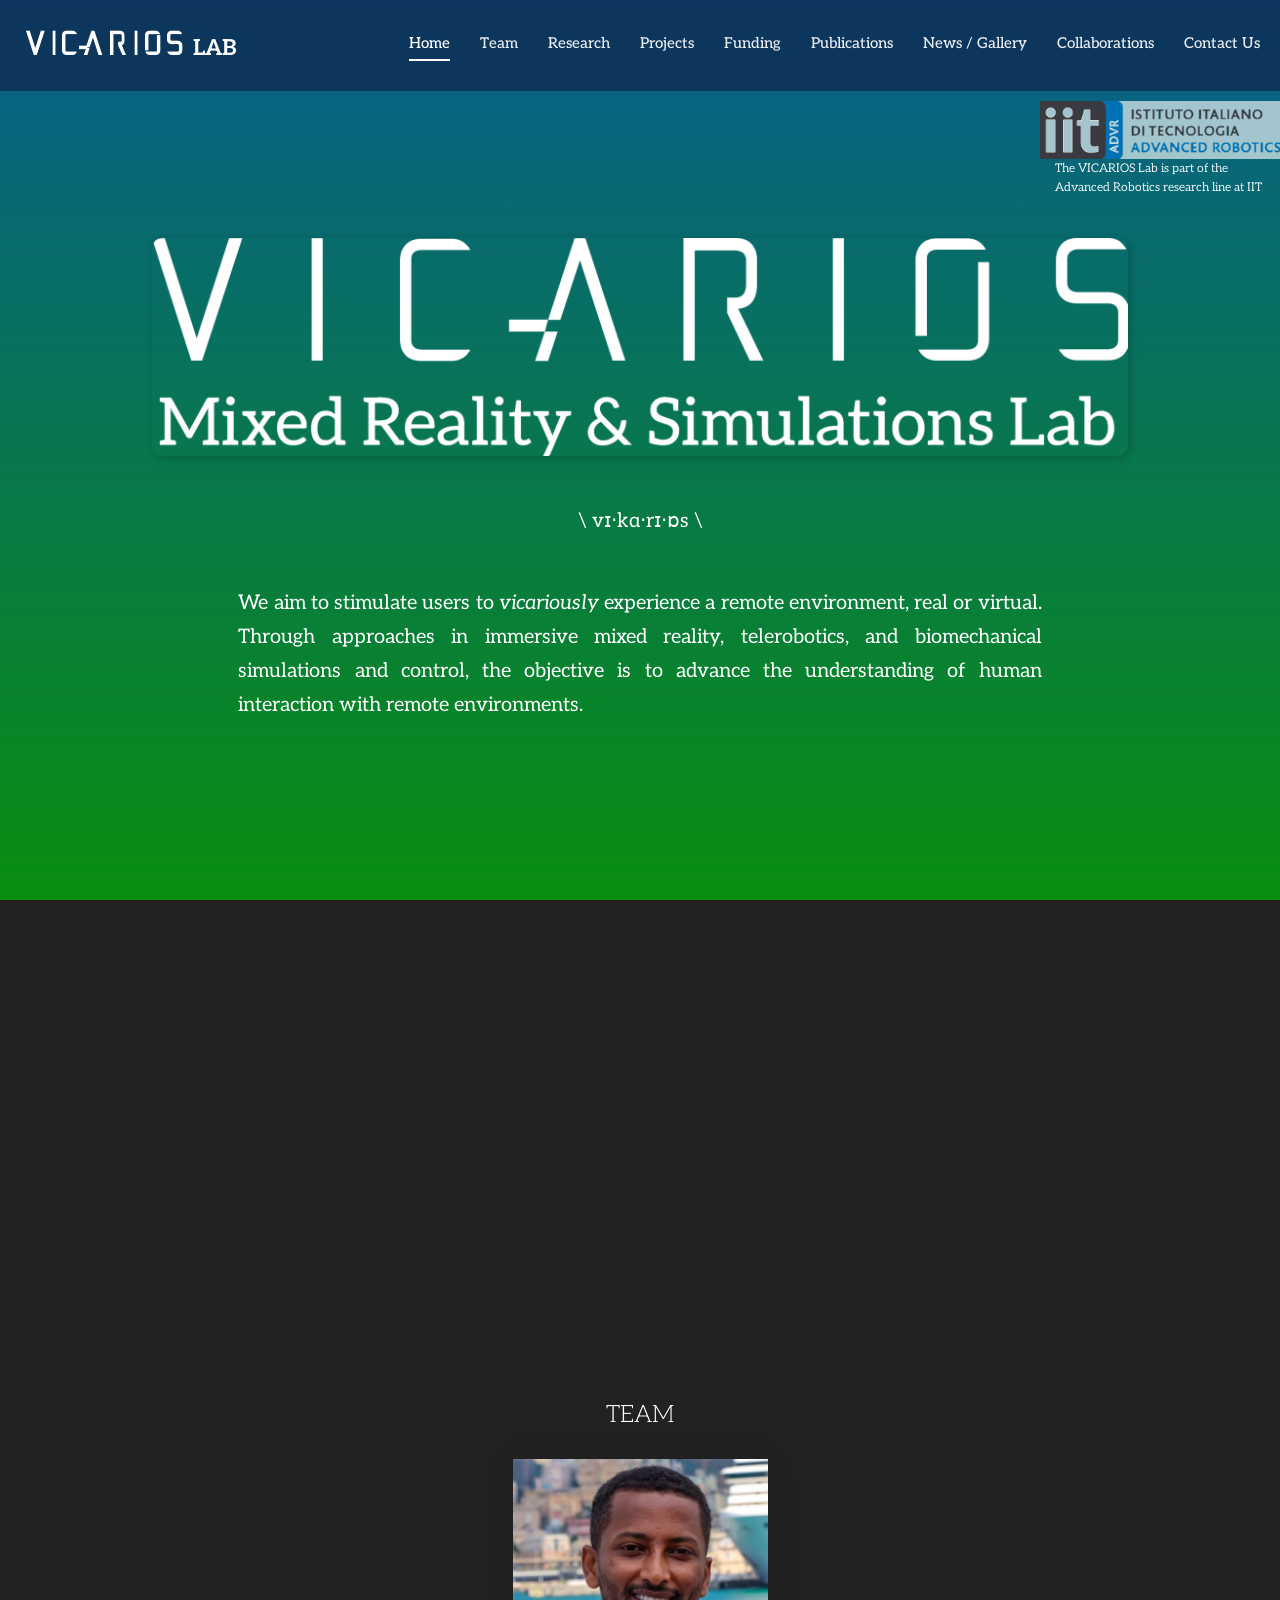
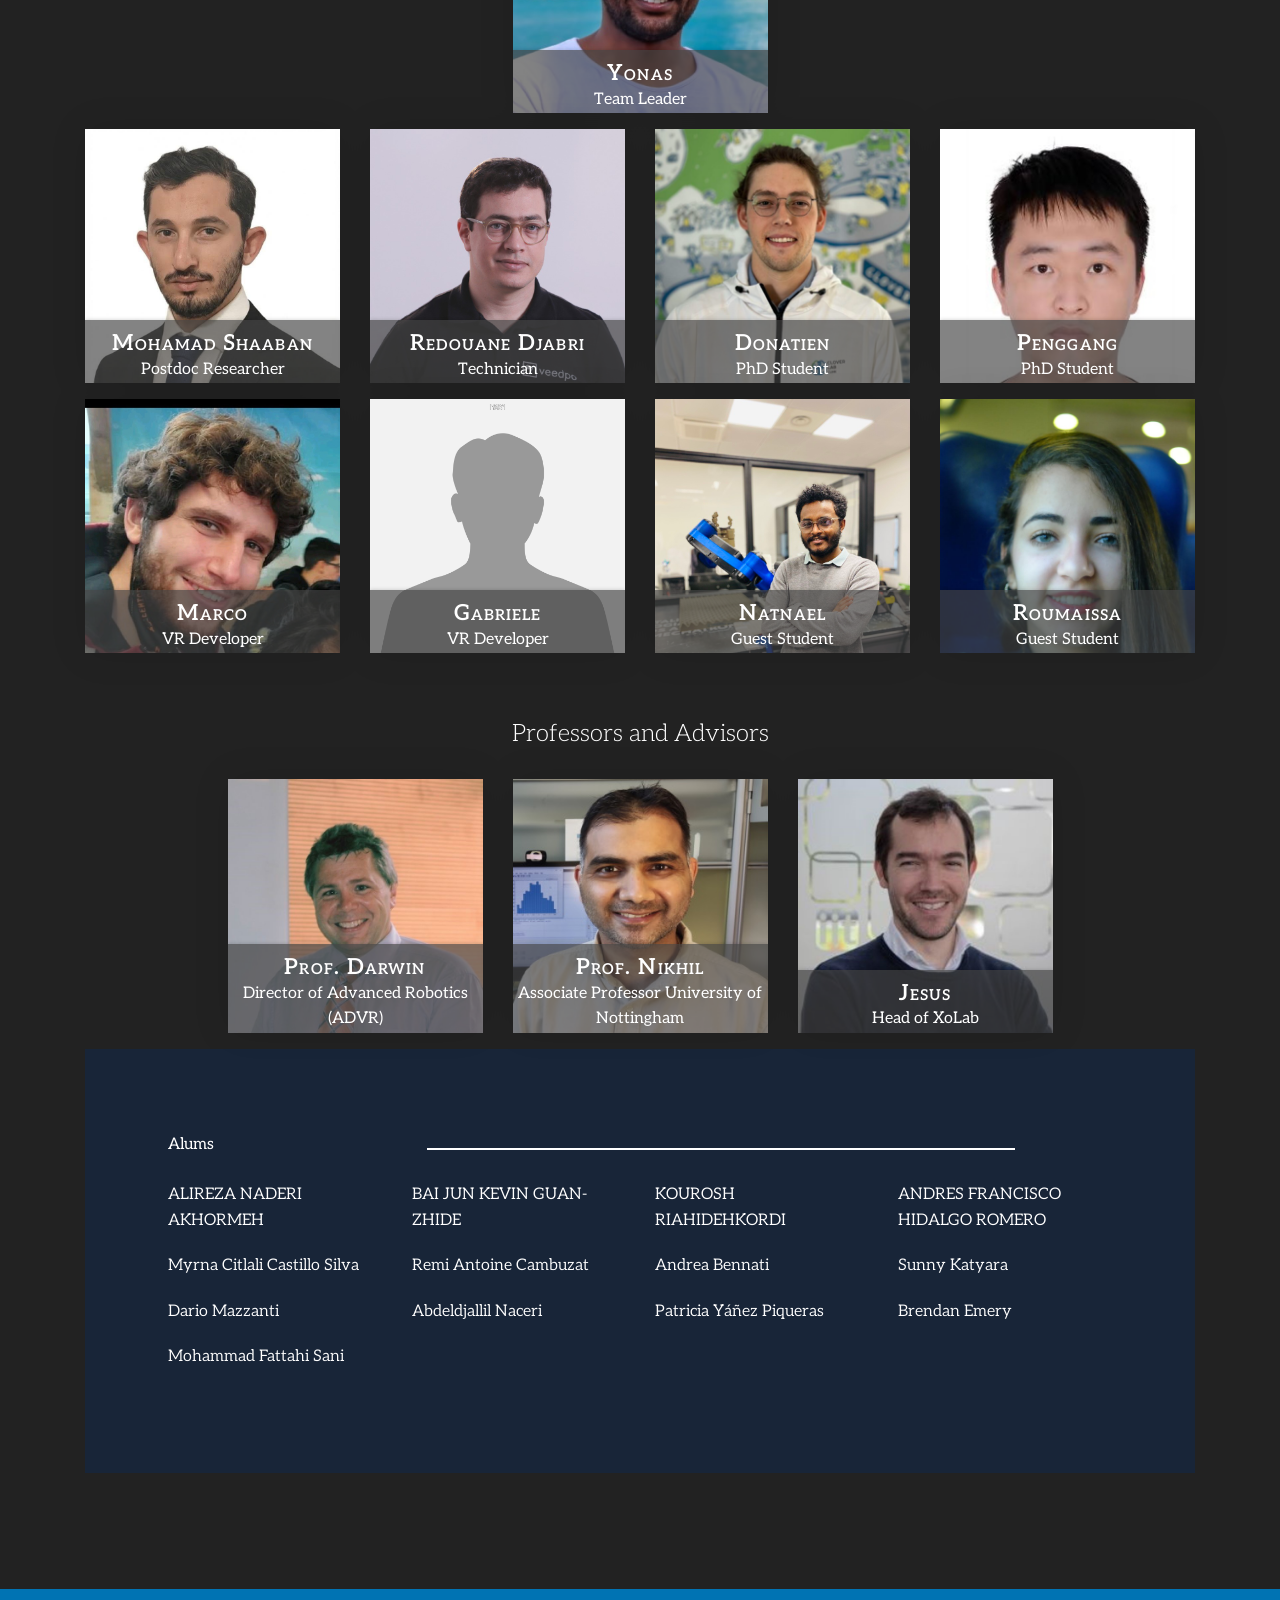
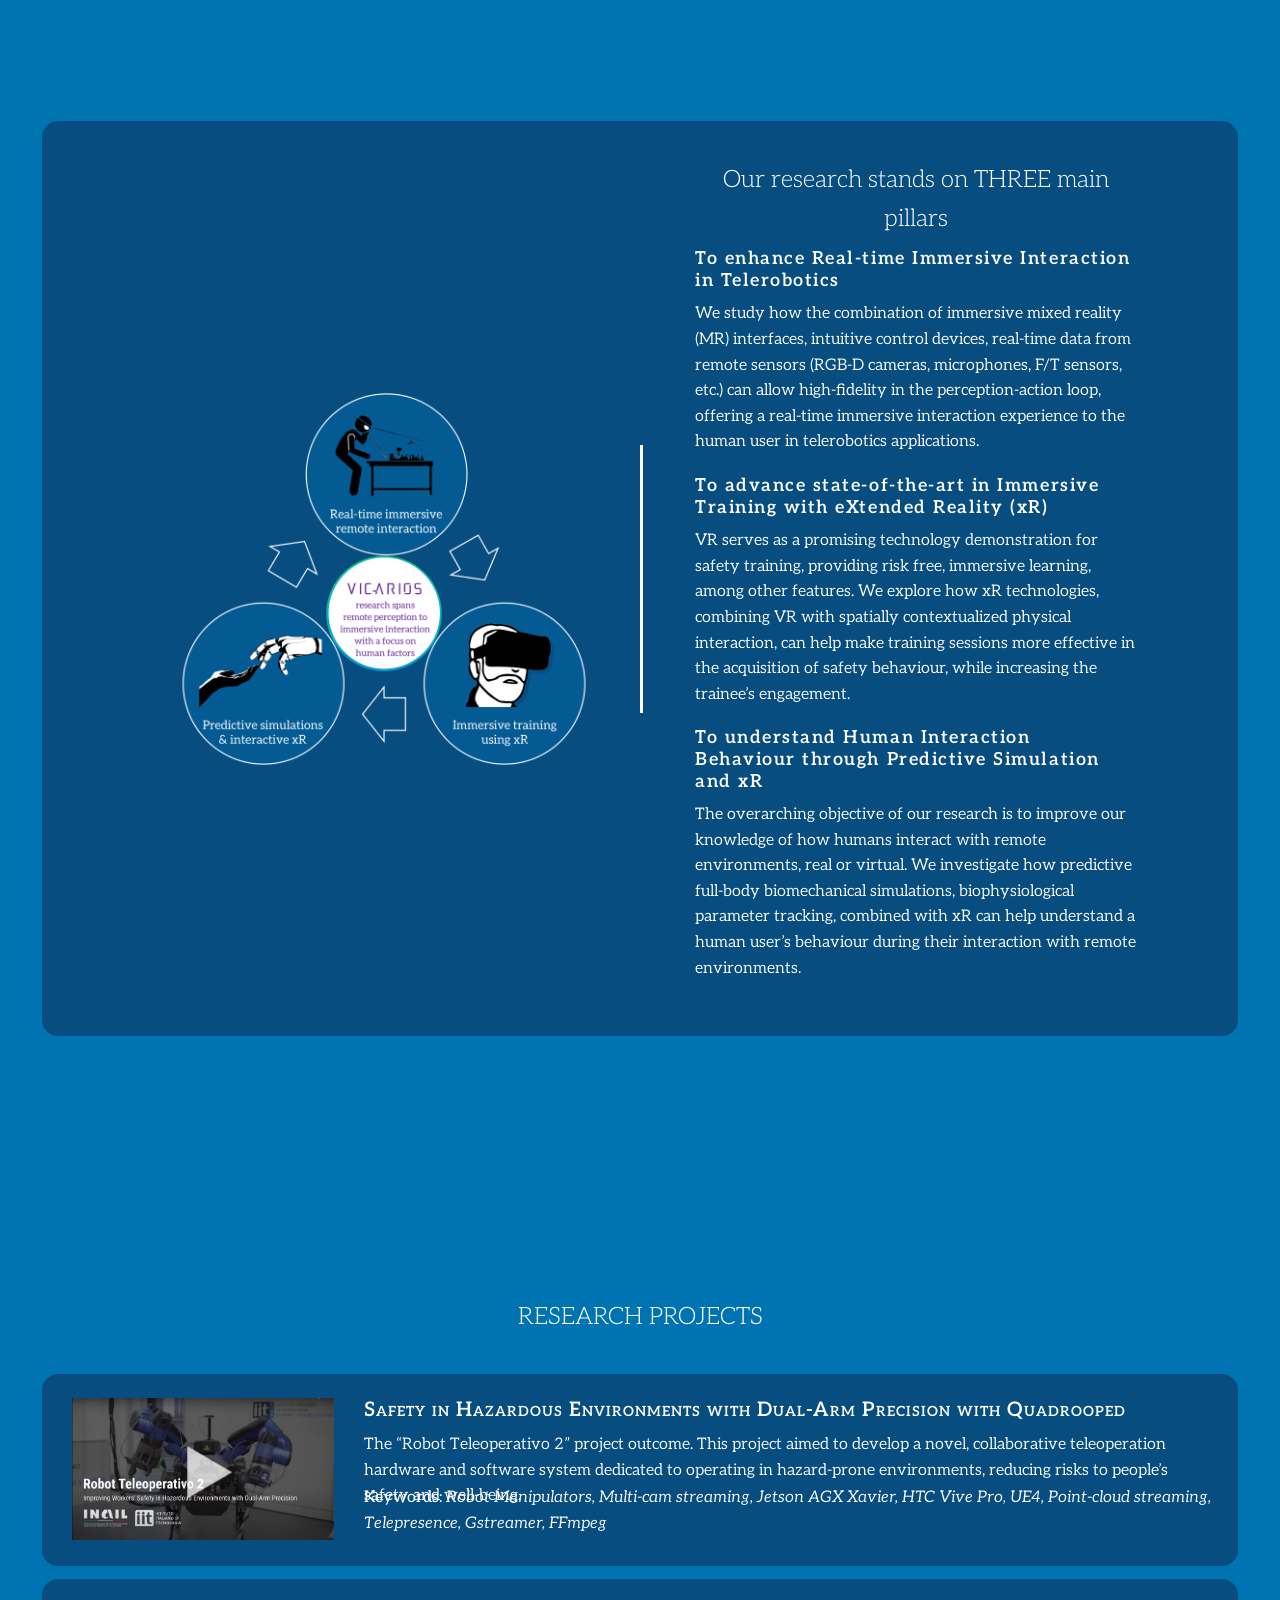
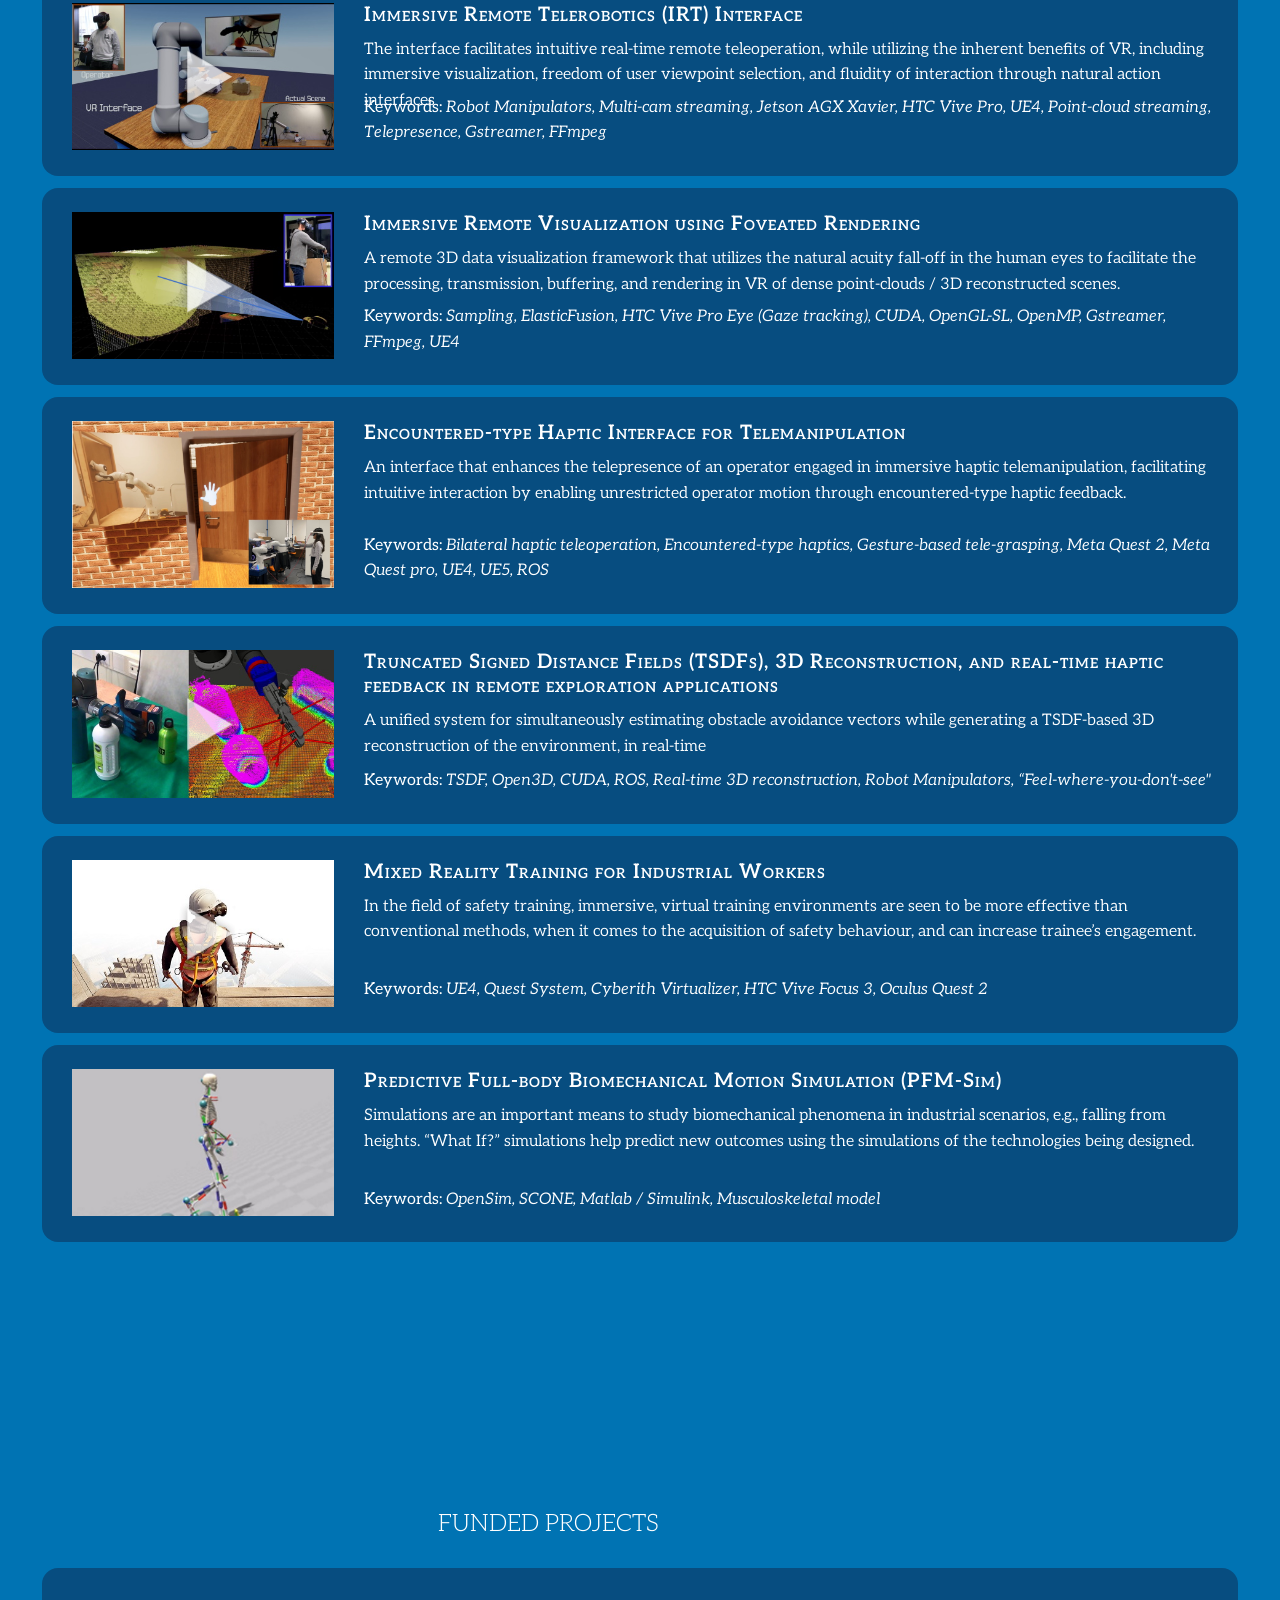
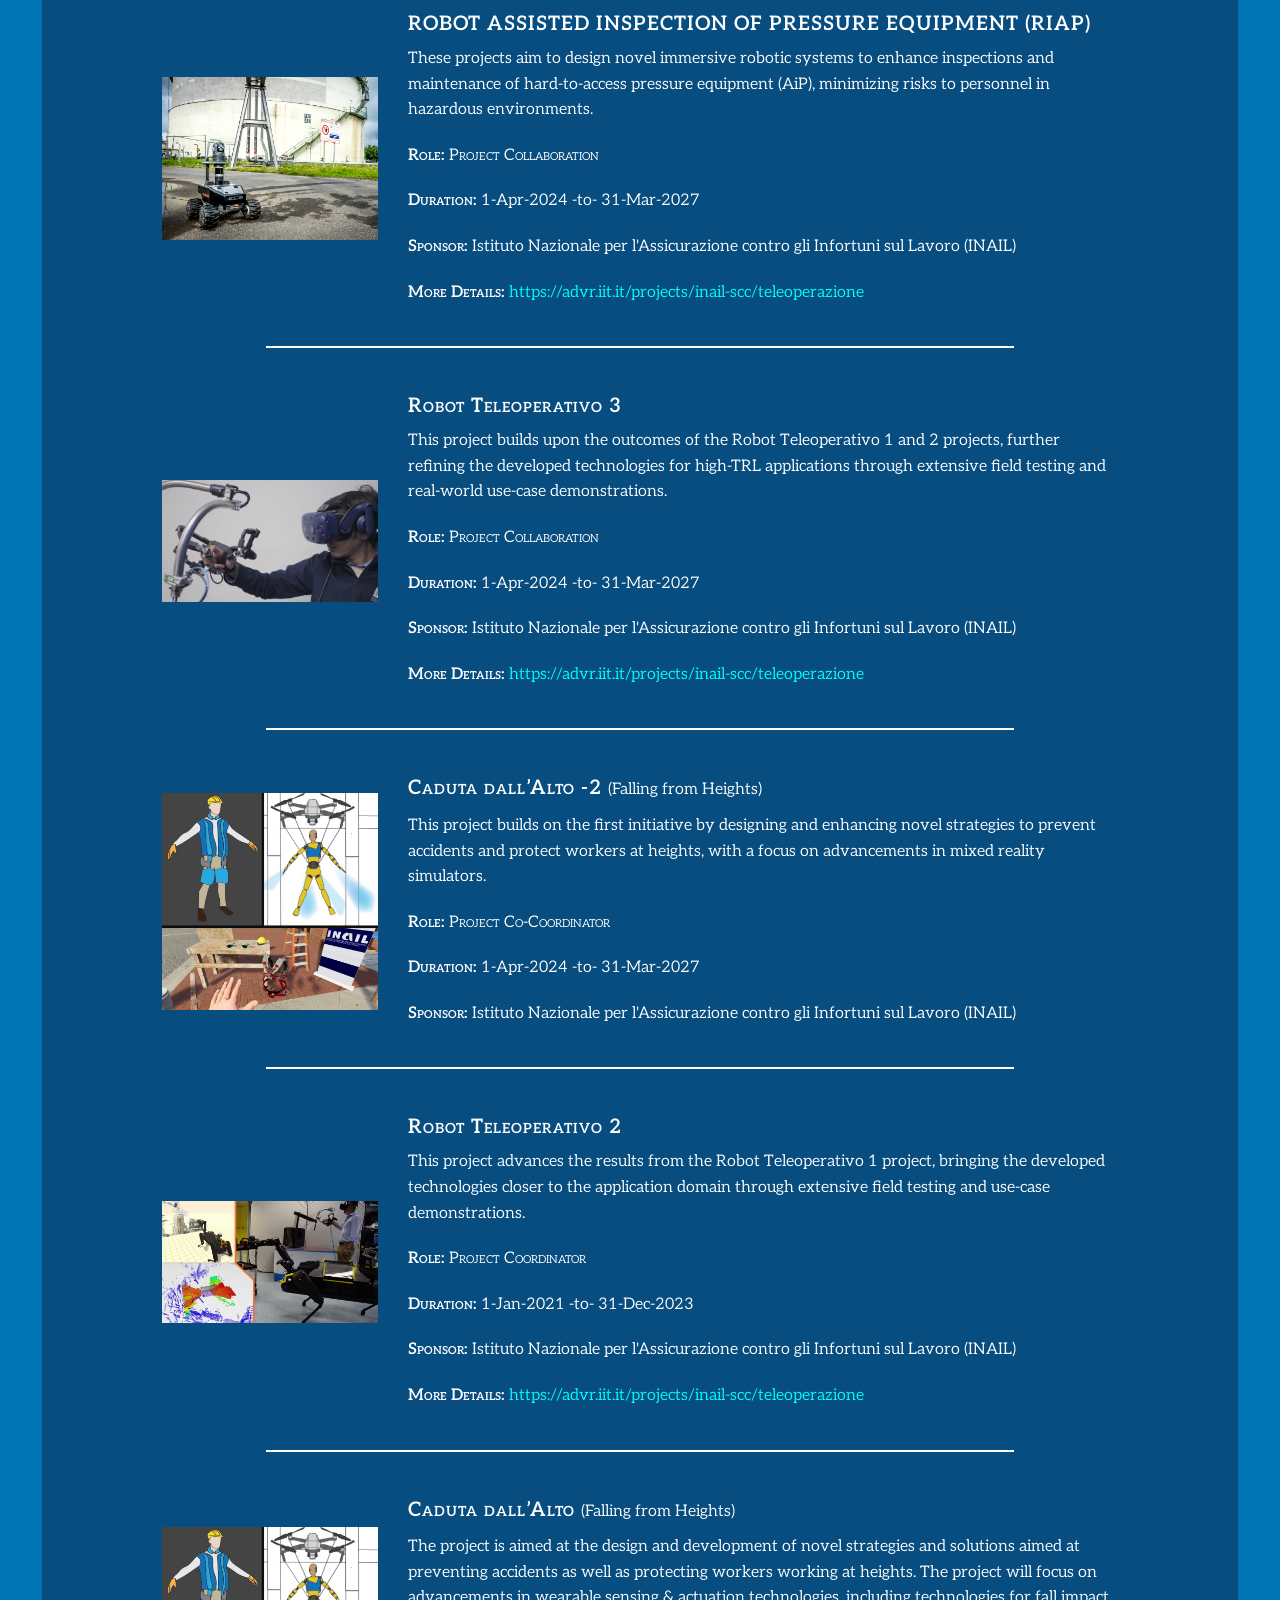
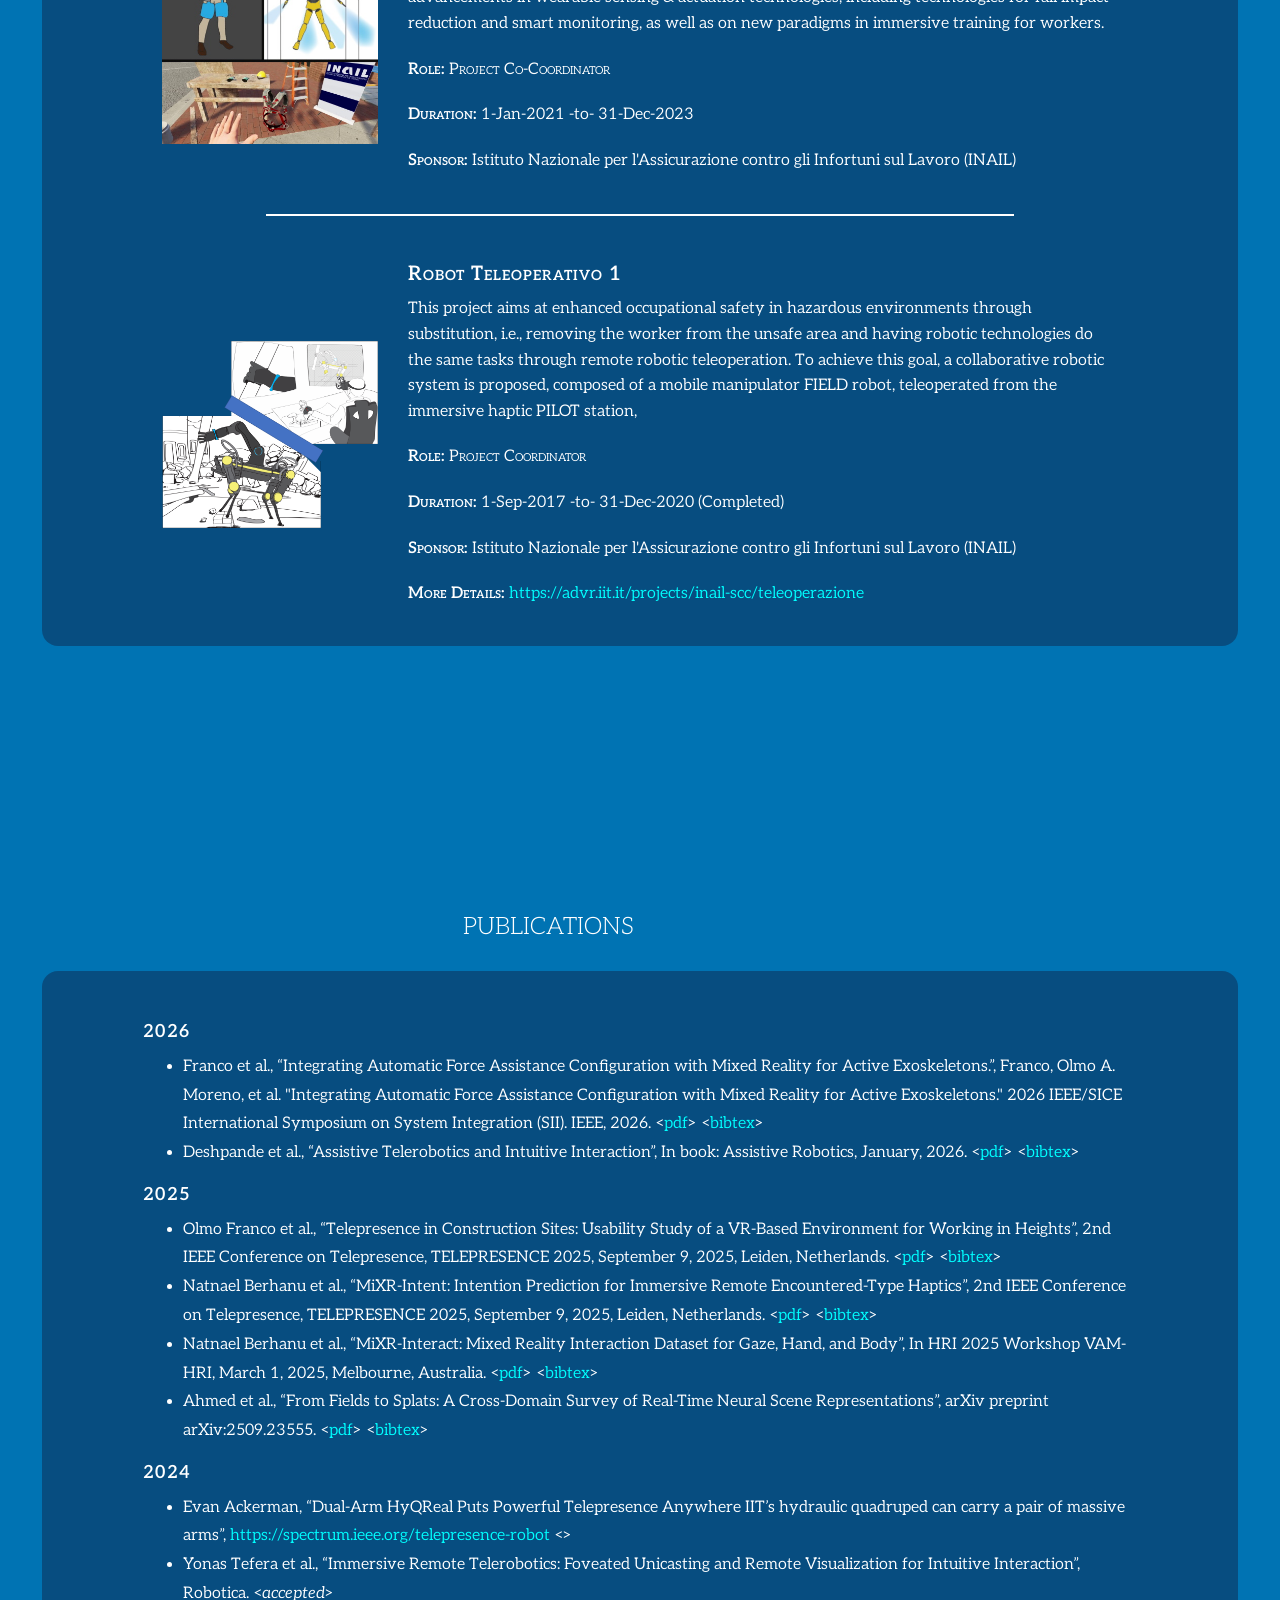
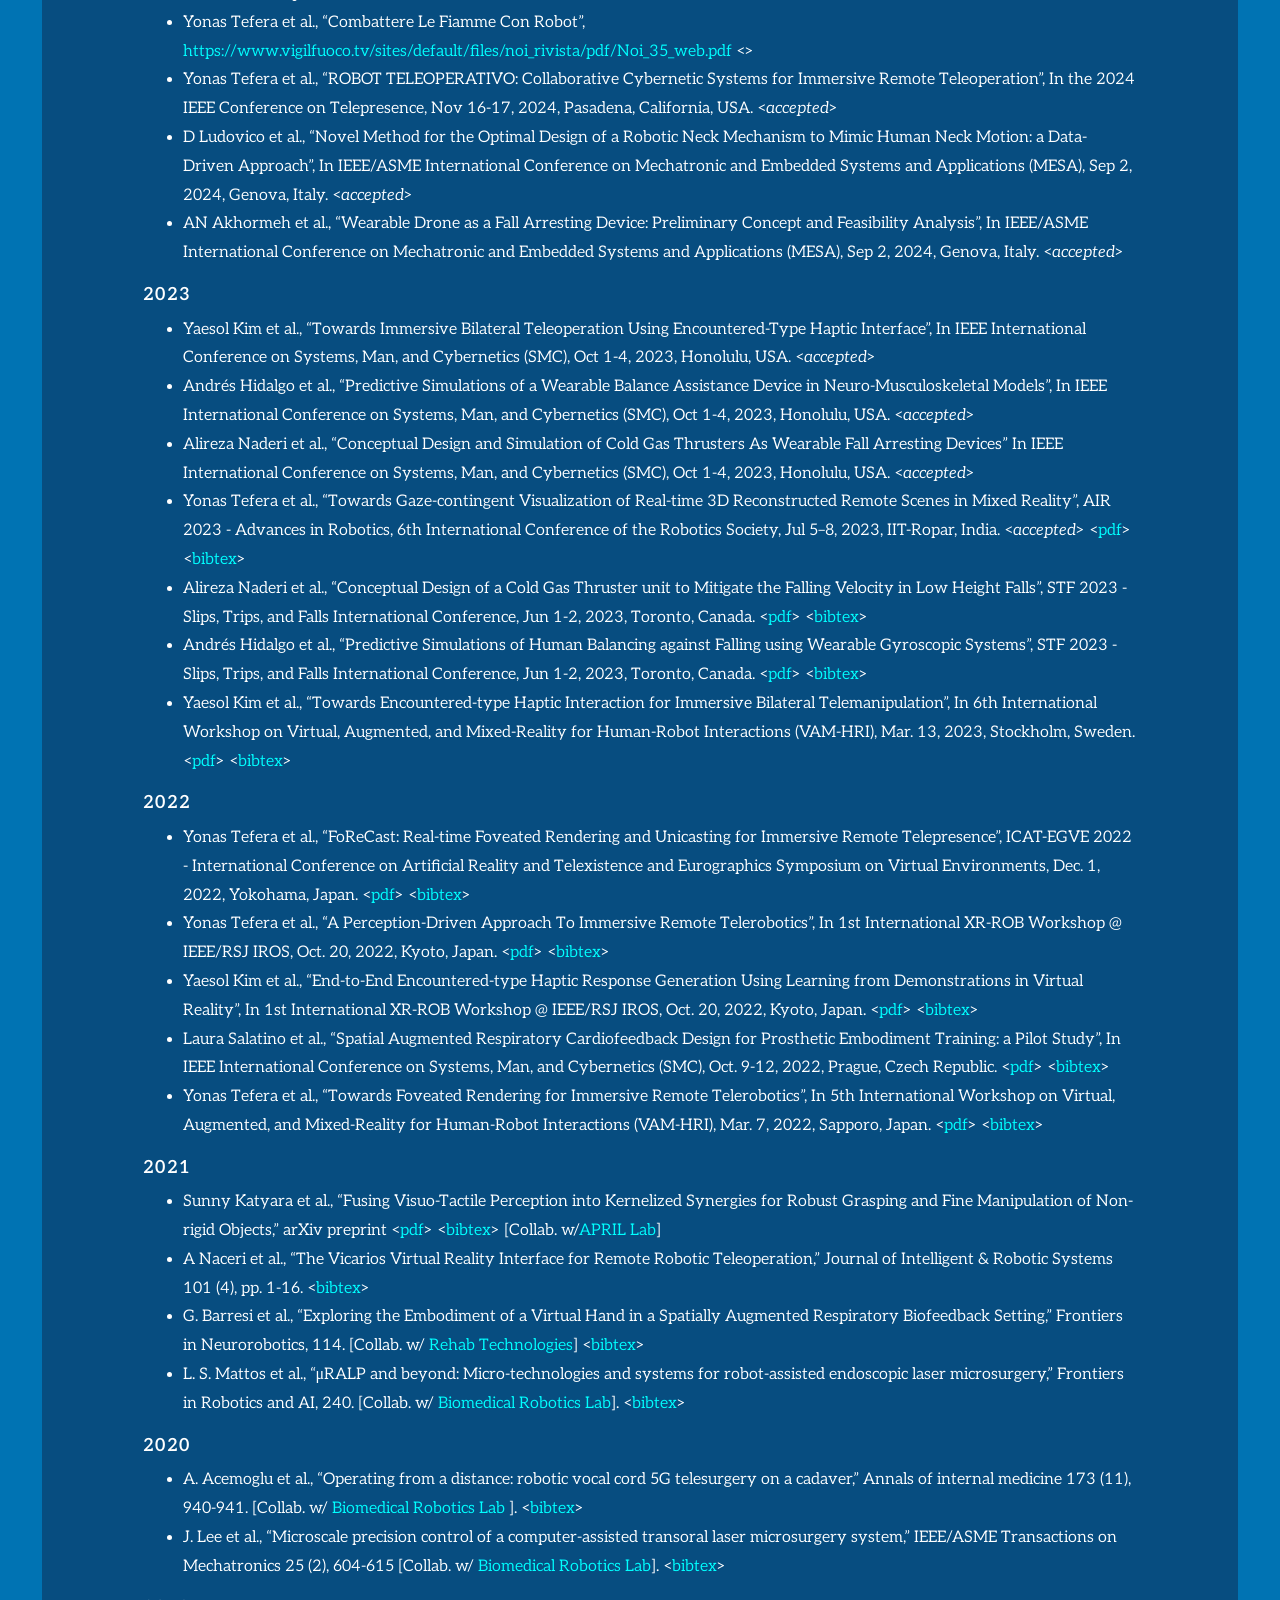
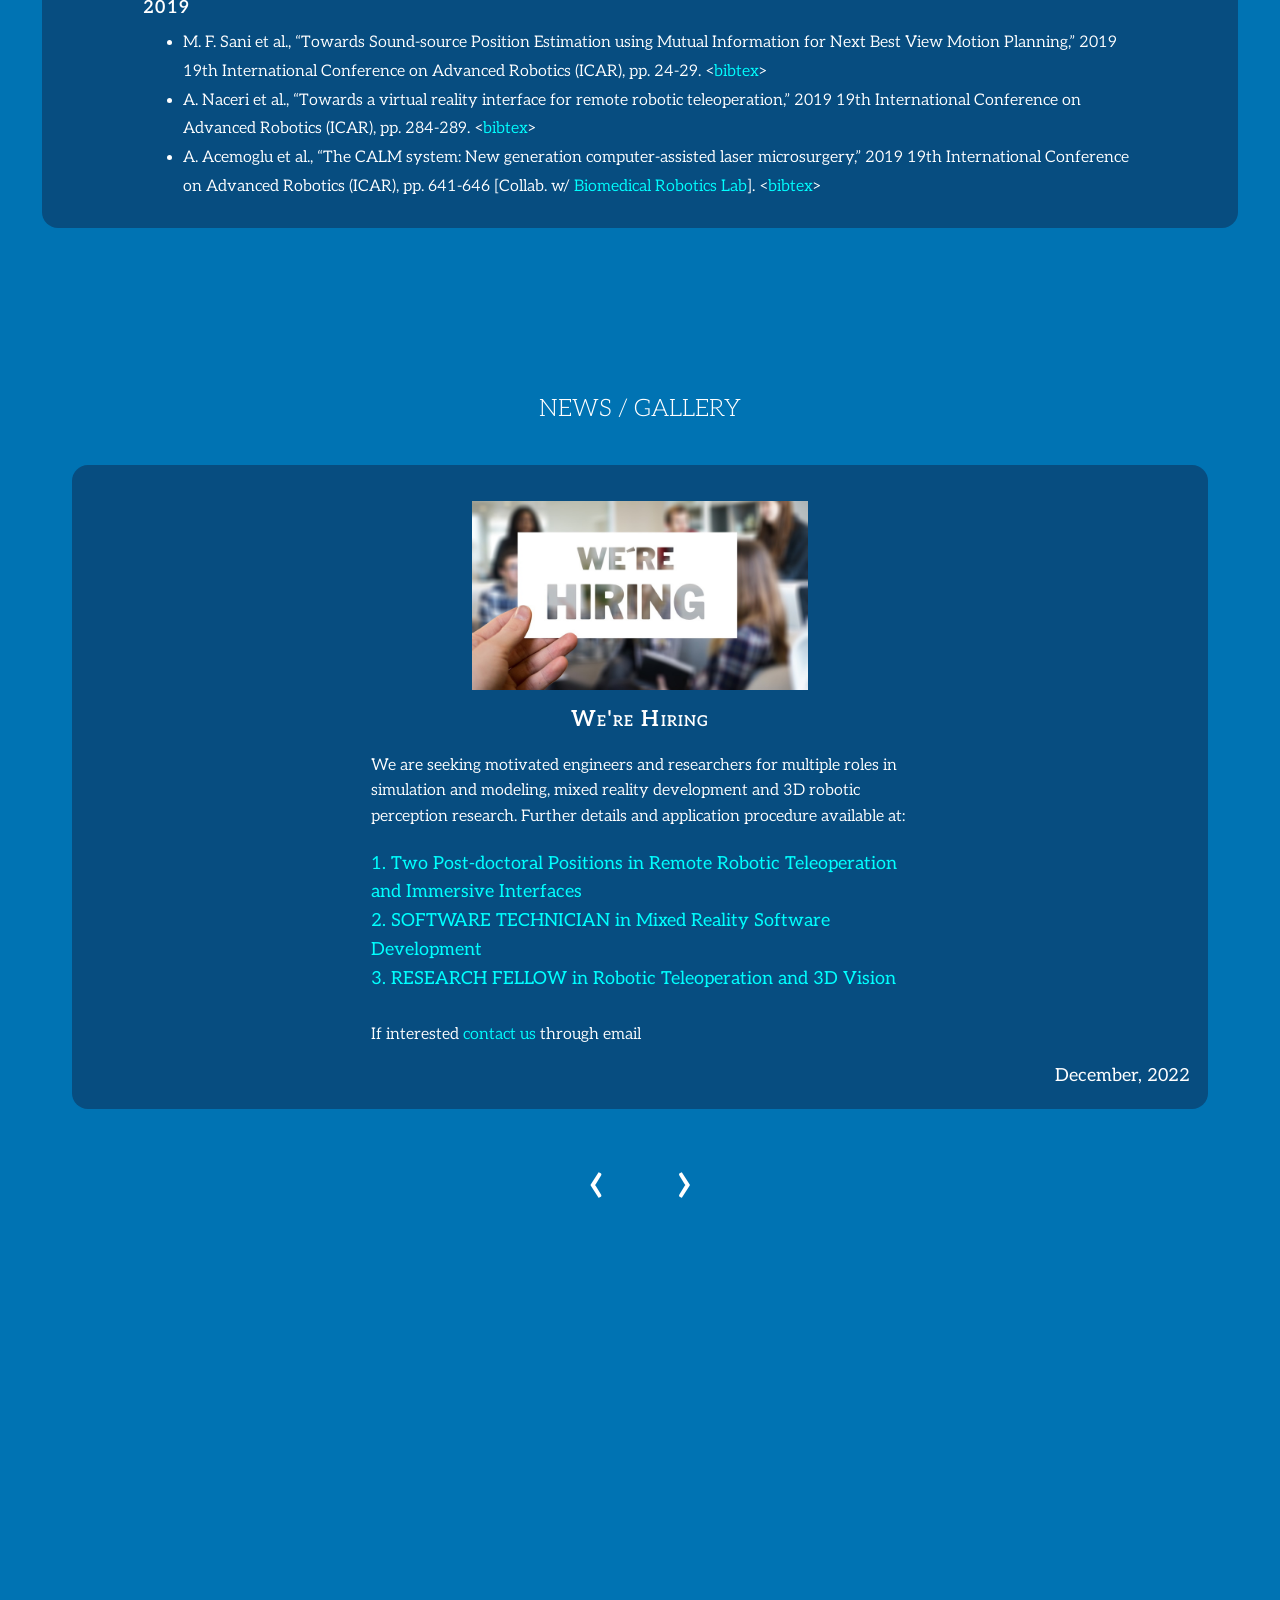
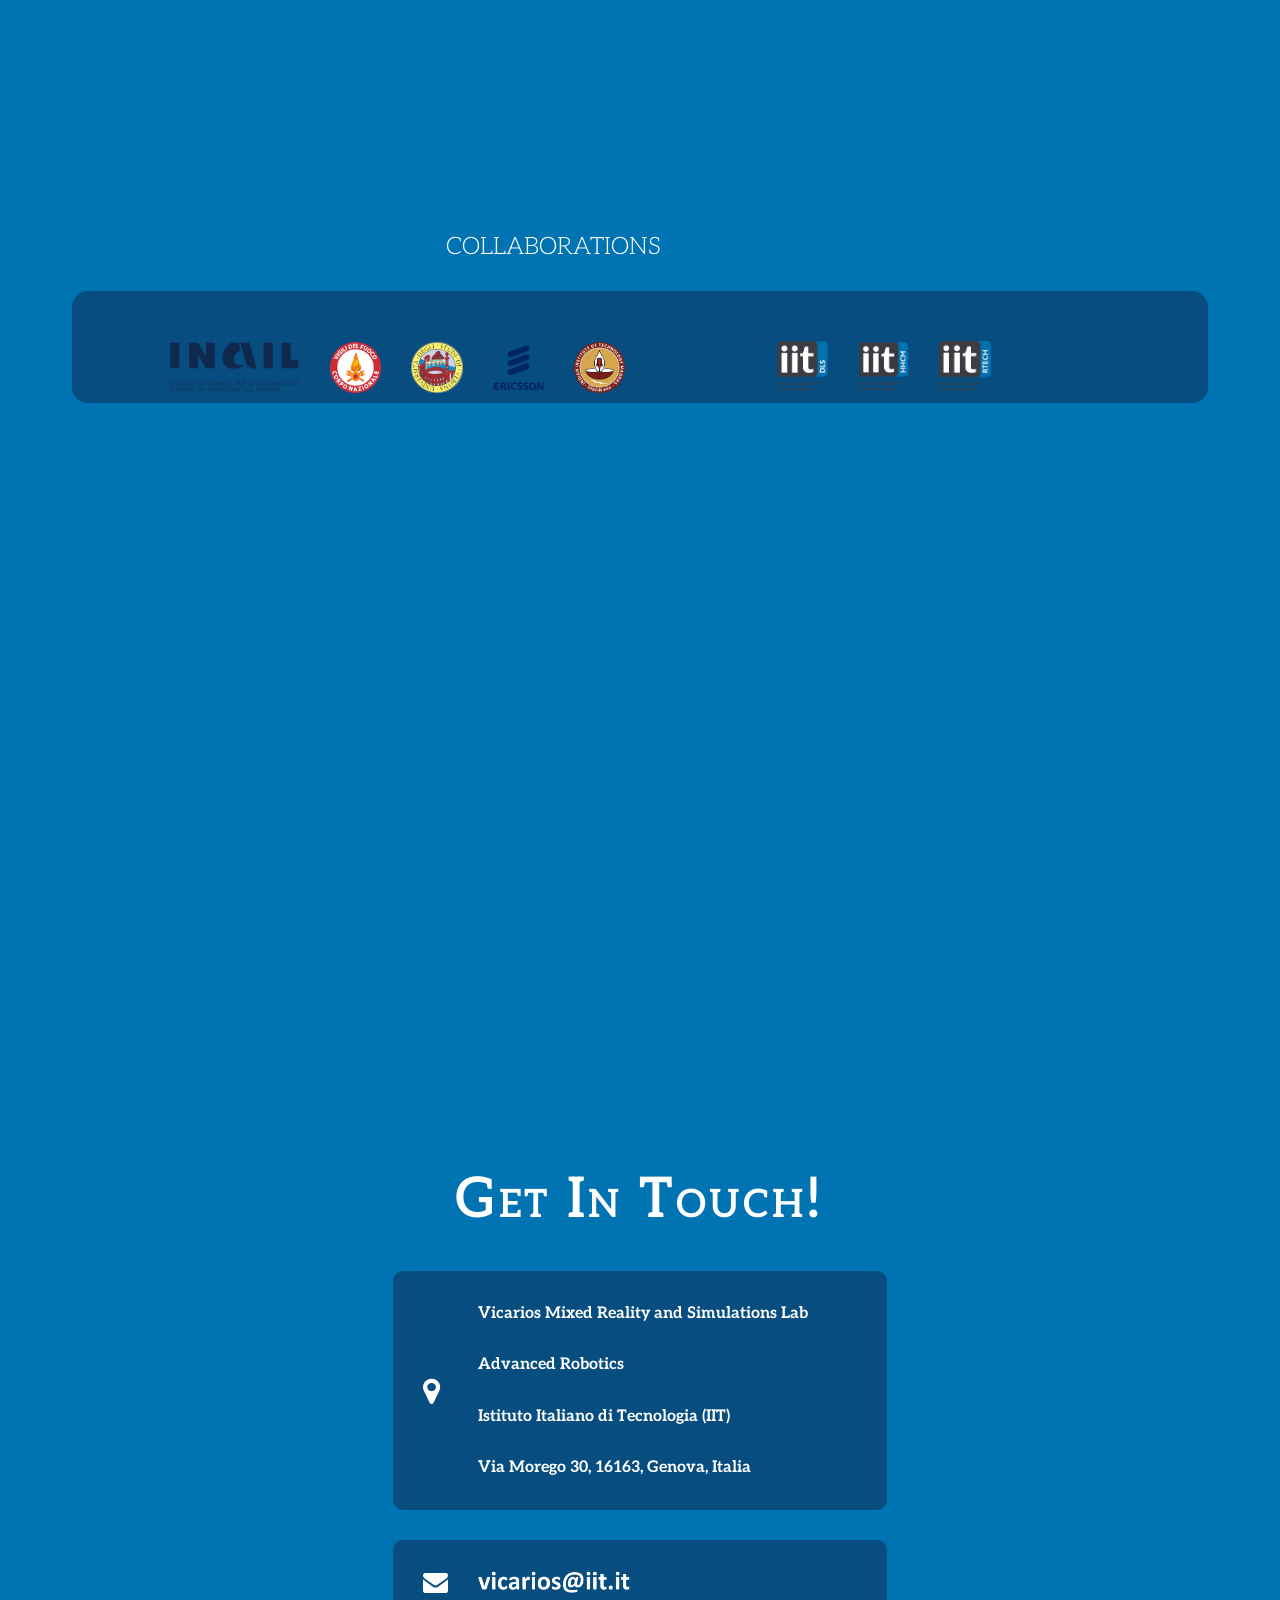
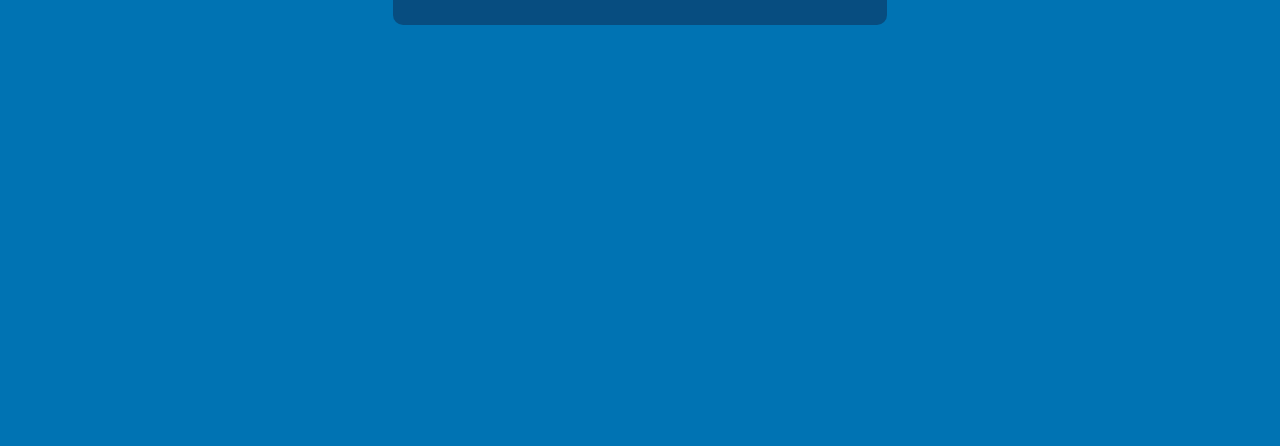
==== commit 20945b9c: "update people" ====
--- a/index.html
+++ b/index.html
@@ -214,7 +214,7 @@
                                         <div id="">
 
                                             <a href="https://www.iit.it/it/web/guest/people-details/-/people/" class="top" target="_blank">
-                                                <img class="bottom" src="images/team/Javed/Javed.png" />
+                                                <img class="bottom" src="images/team/Mohamad/Mohamad.jpg" />
                                             </a>
                                         </div>
                                         <div class="team-content">
@@ -223,8 +223,8 @@
                                             <li><a href="#"><i class="fa fa-twitter"></i></a></li>
                                             <li><a href="#"><i class="fa fa-linkedin"></i></a></li>
                                             </ul>
-                                            <a href="https://www.iit.it/it/web/guest/people-details/-/people/" target="_blank" class="white-text">
-                                            <h4 class="mb-0">Javed</h4>
+                                            <a href="https://advr.iit.it/people-details/-/people/mohamad-shaaban" target="_blank" class="white-text">
+                                            <h4 class="mb-0">Mohamad Shaaban</h4>
                                             <span class="padding-bottom">Postdoc Researcher</span>
                                             </a>
 
@@ -236,8 +236,8 @@
                                         <div class="team-block bottom">
                                             <div id="">                                               
 
-                                                <a href="https://www.iit.it/web/guest/people-details/-/people/yaesol-kim" class="top" target="_blank">
-                                                    <img class="bottom" src="images/team/Yaesol/img-front-Yaesol.jpg" />
+                                                <a href="https://www.iit.it/it-IT/people-profile/-/people/mustapha-djabri" class="top" target="_blank">
+                                                    <img class="bottom" src="images/team/Redouane/Redouane.jpg" />
                                                 </a>
 
                                             </div>
@@ -247,9 +247,9 @@
                                                 <li><a href="#"><i class="fa fa-twitter"></i></a></li>
                                                 <li><a href="#"><i class="fa fa-linkedin"></i></a></li>
                                             </ul>
-                                            <a href="https://www.iit.it/web/guest/people-details/-/people/yaesol-kim" target="_blank" class="white-text">
-                                            <h4 class="mb-0">Yaesol</h4>
-                                            <span class="padding-bottom">Postdoc Researcher</span>
+                                            <a href="https://www.iit.it/it-IT/people-profile/-/people/mustapha-djabri" target="_blank" class="white-text">
+                                            <h4 class="mb-0">Redouane Djabri</h4>
+                                            <span class="padding-bottom">Technician </span>
                                             </a>
                                             </div>
                                         </div>
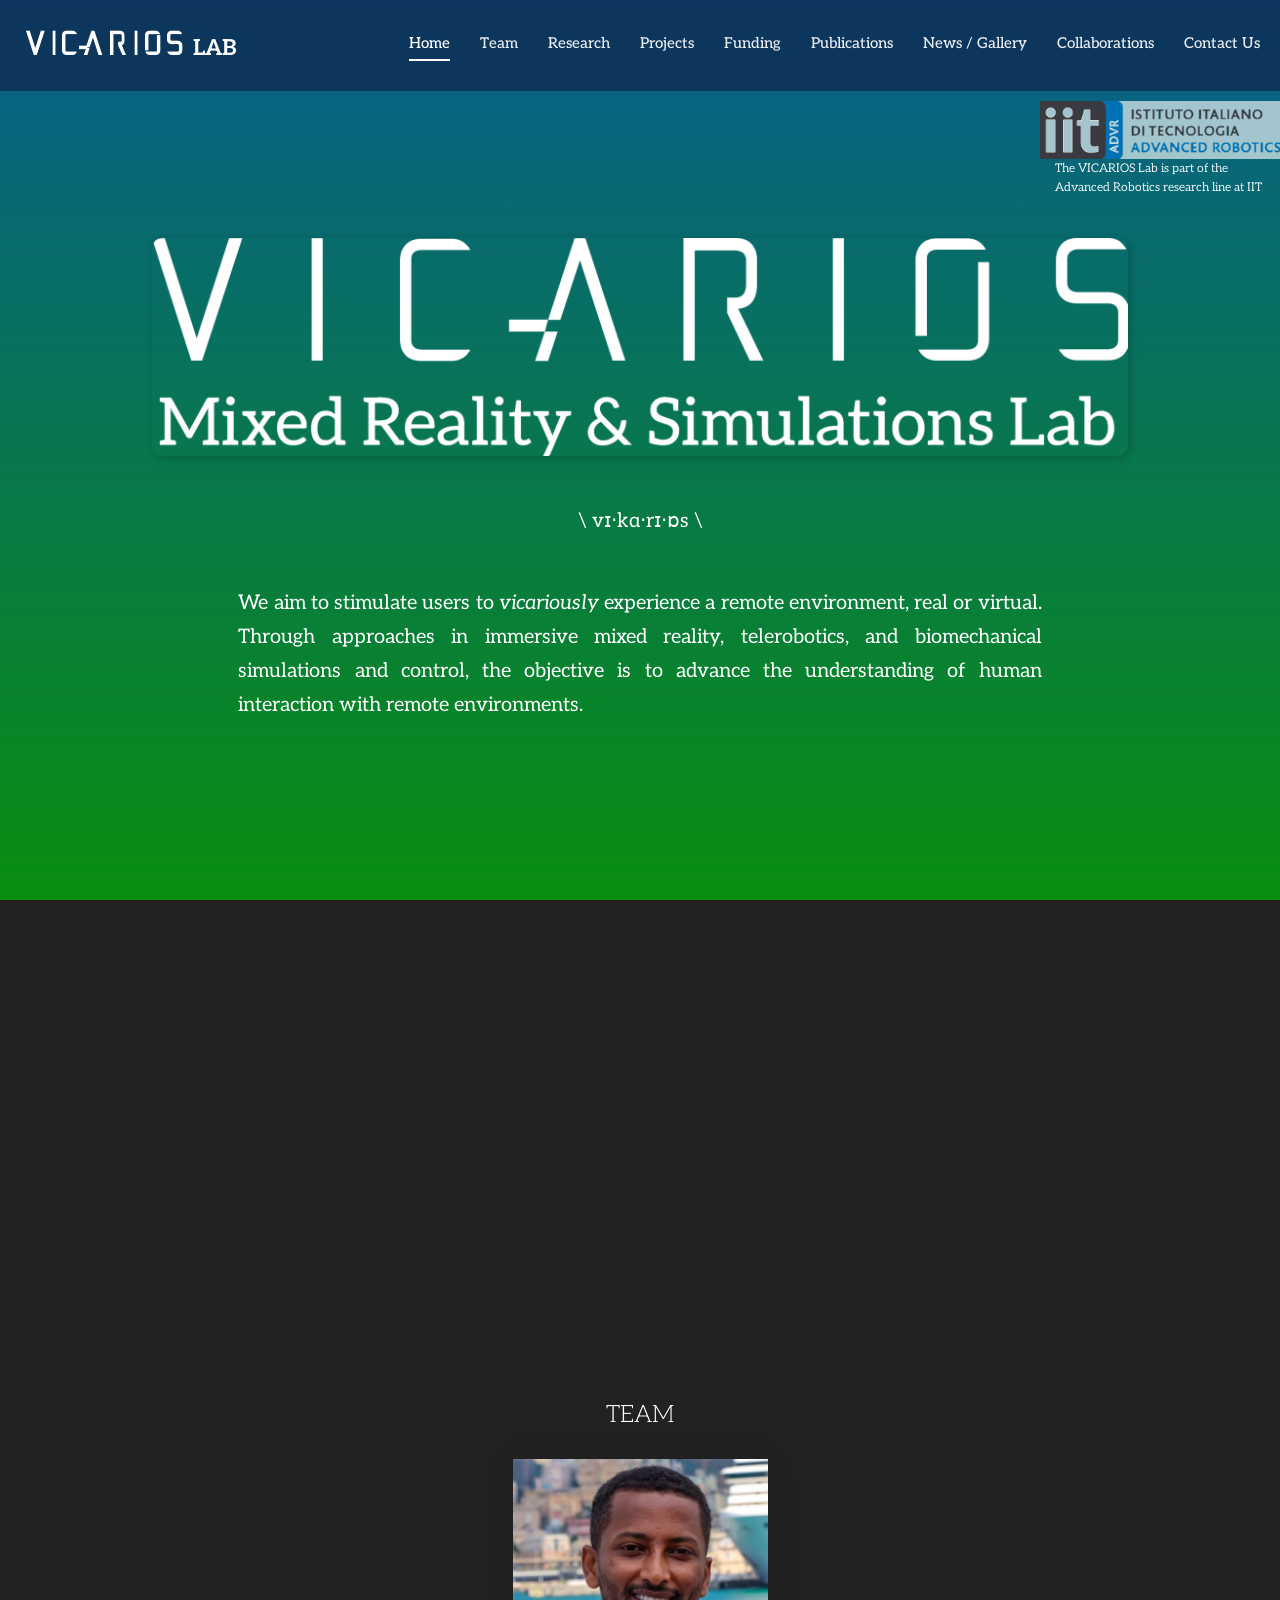
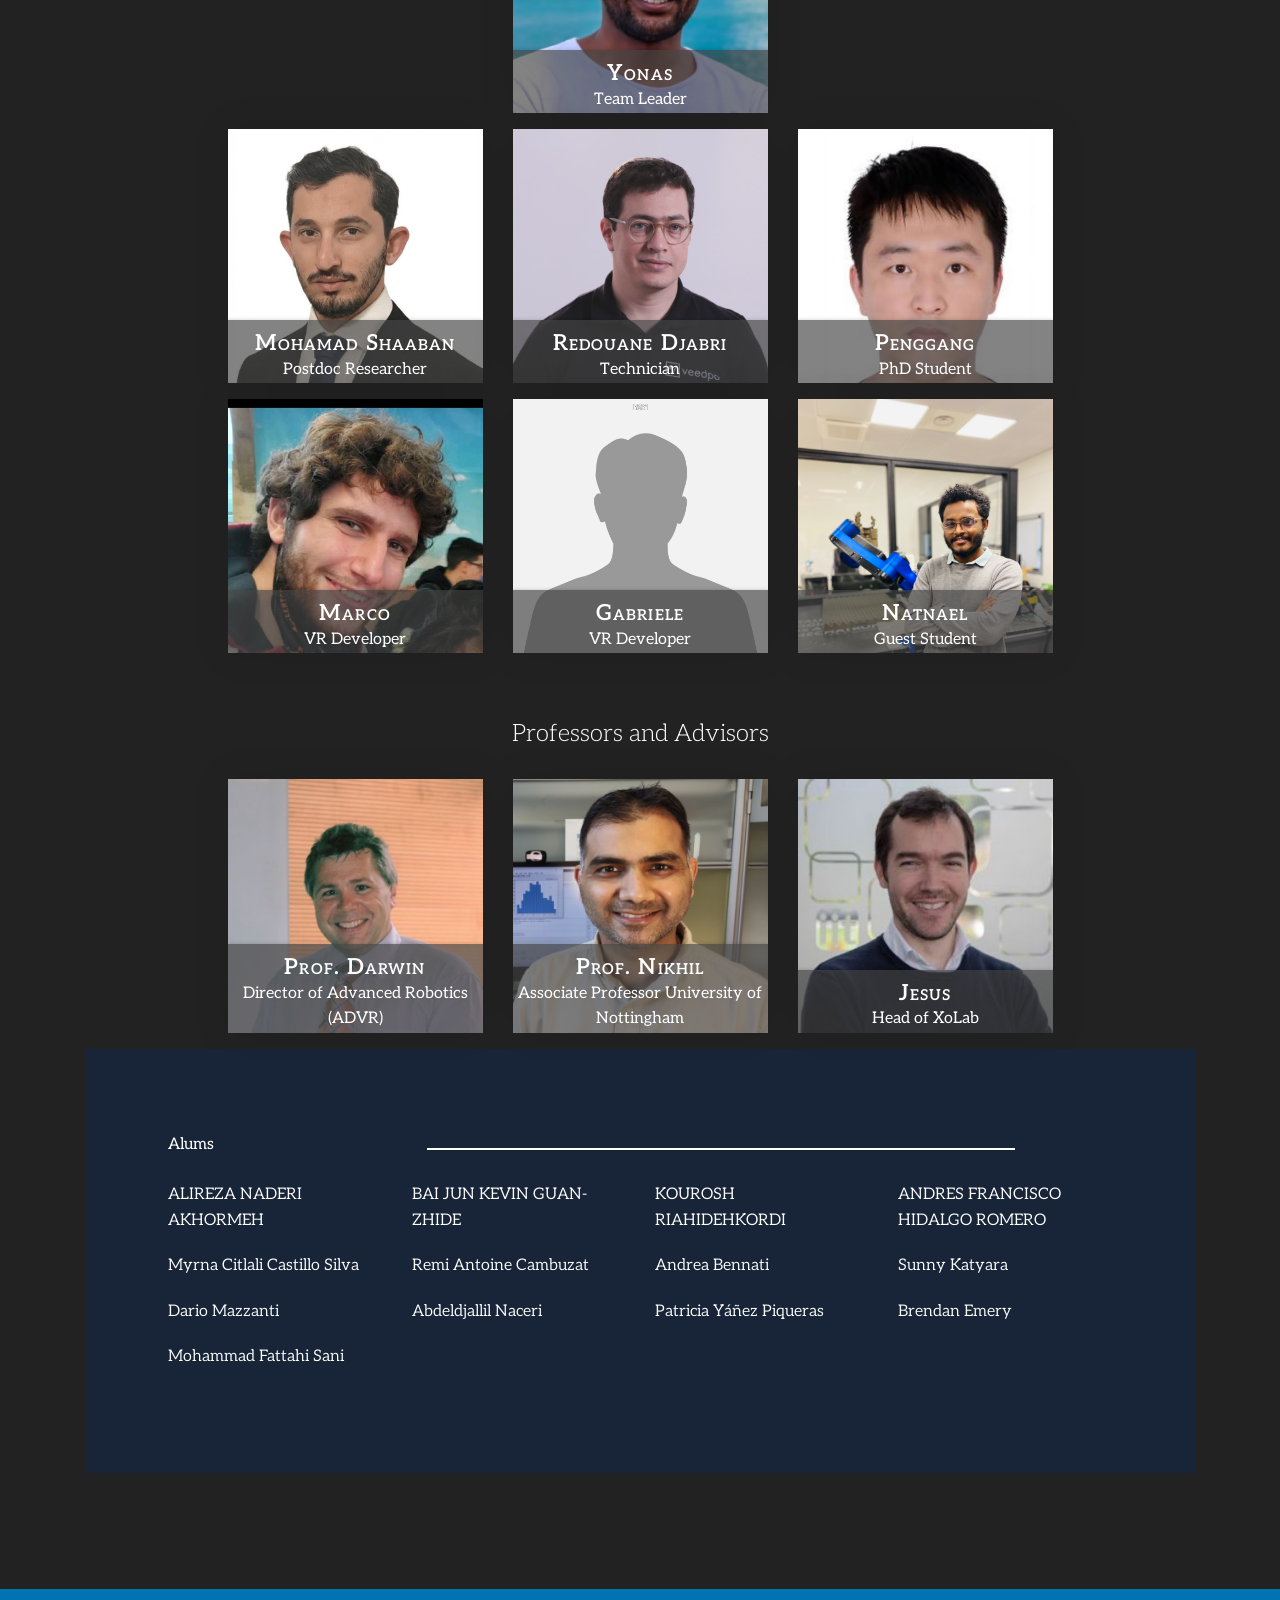
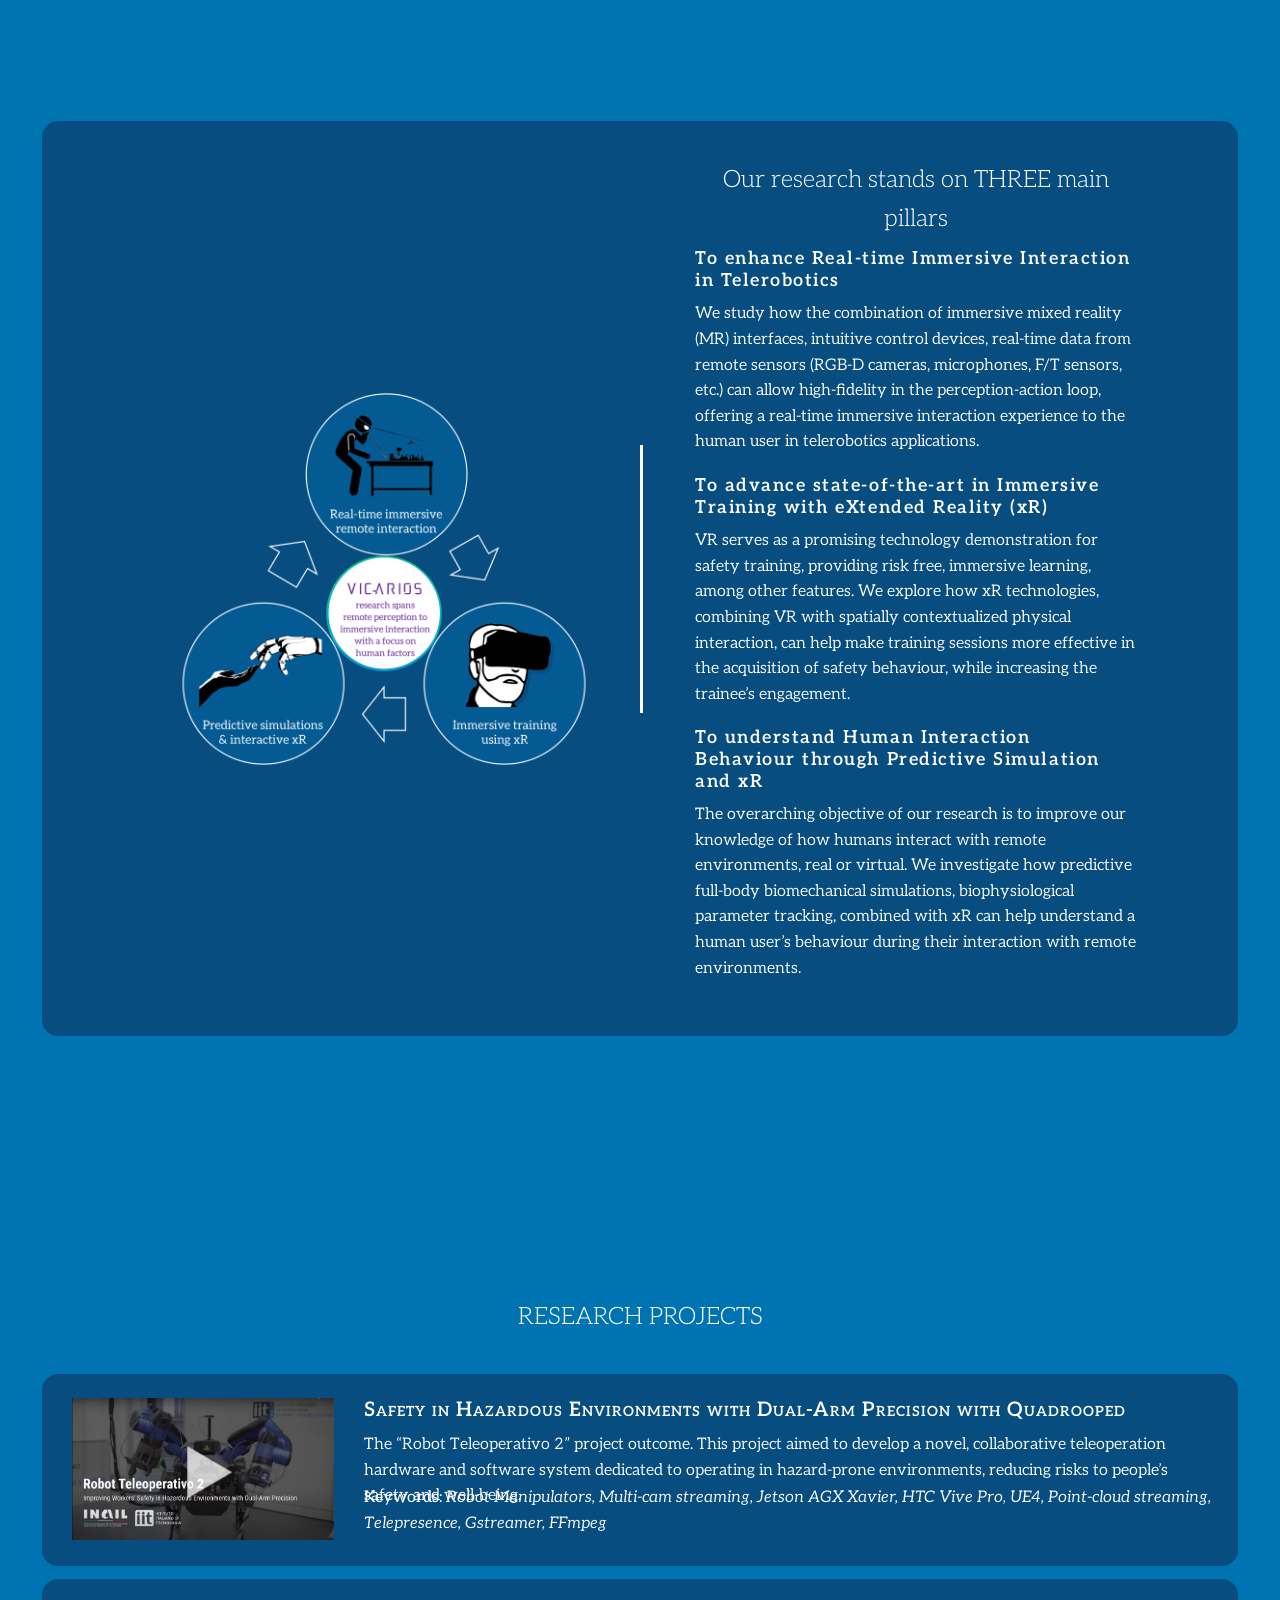
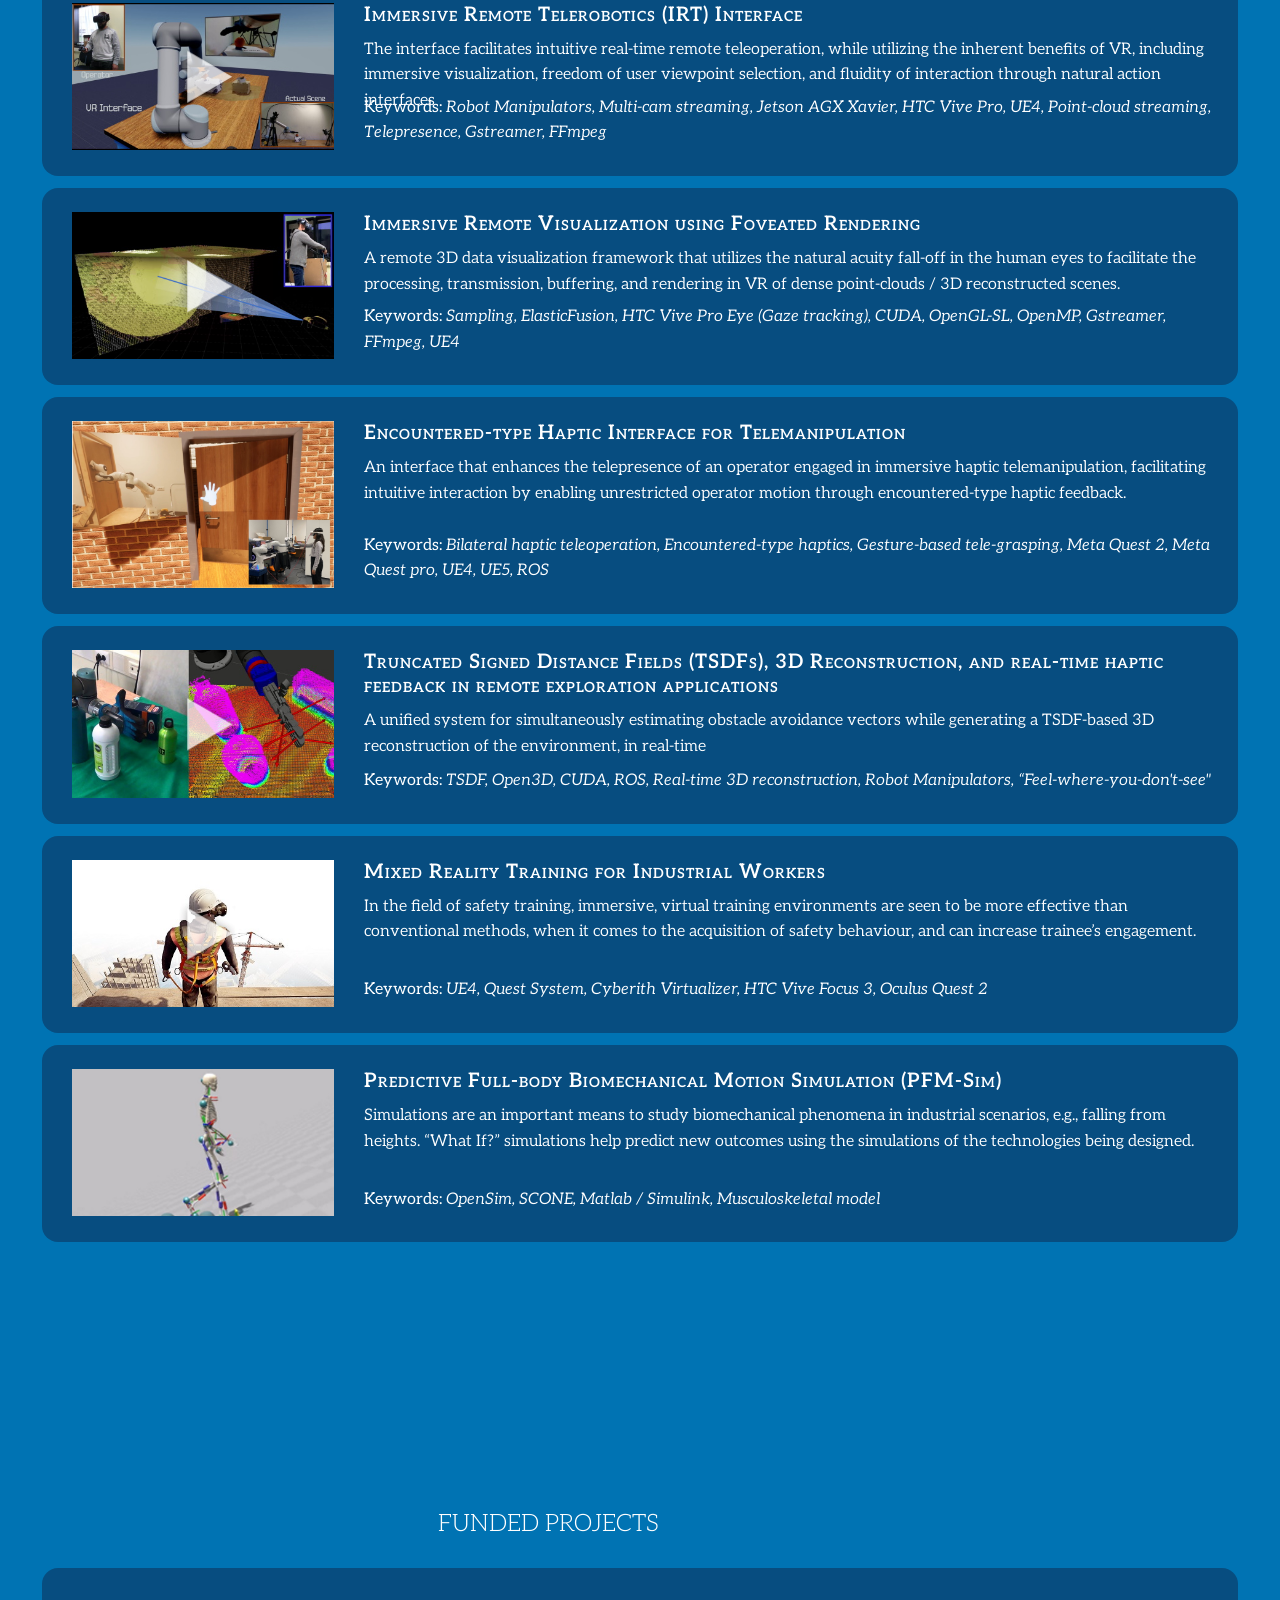
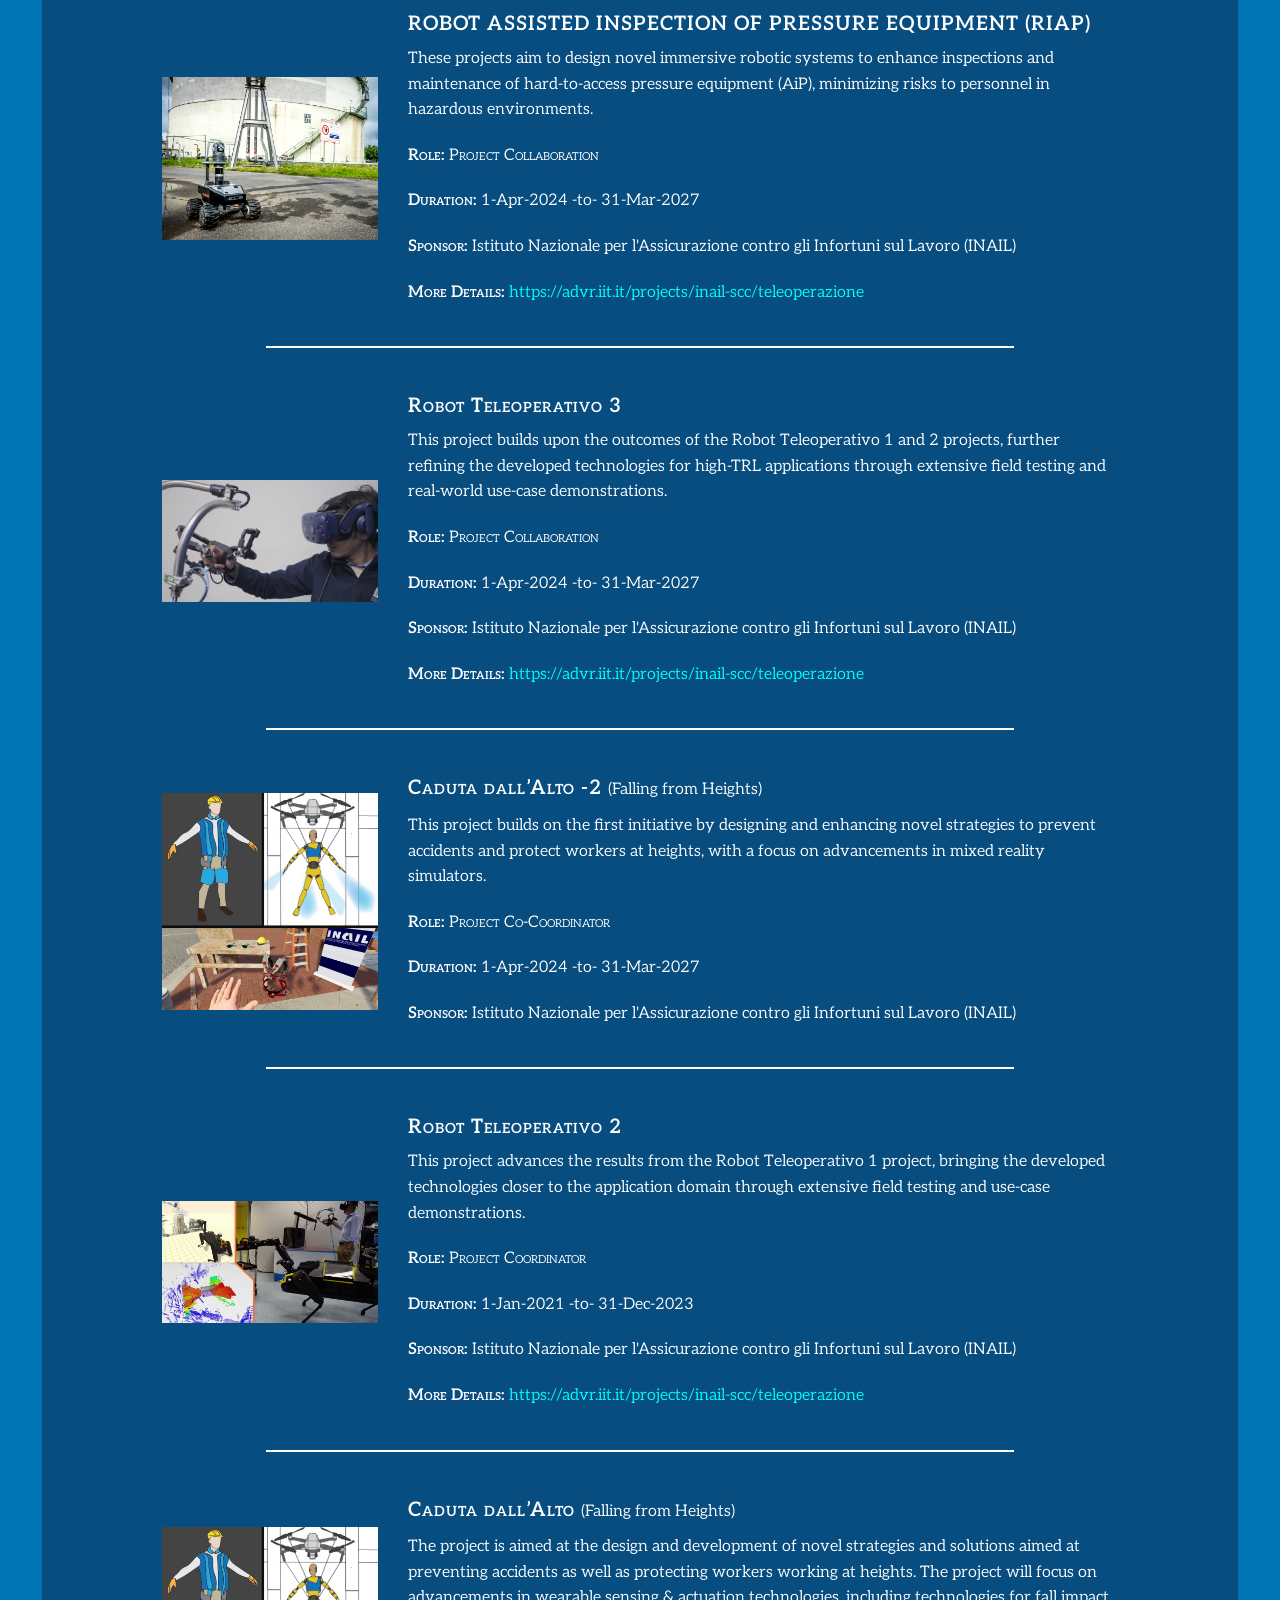
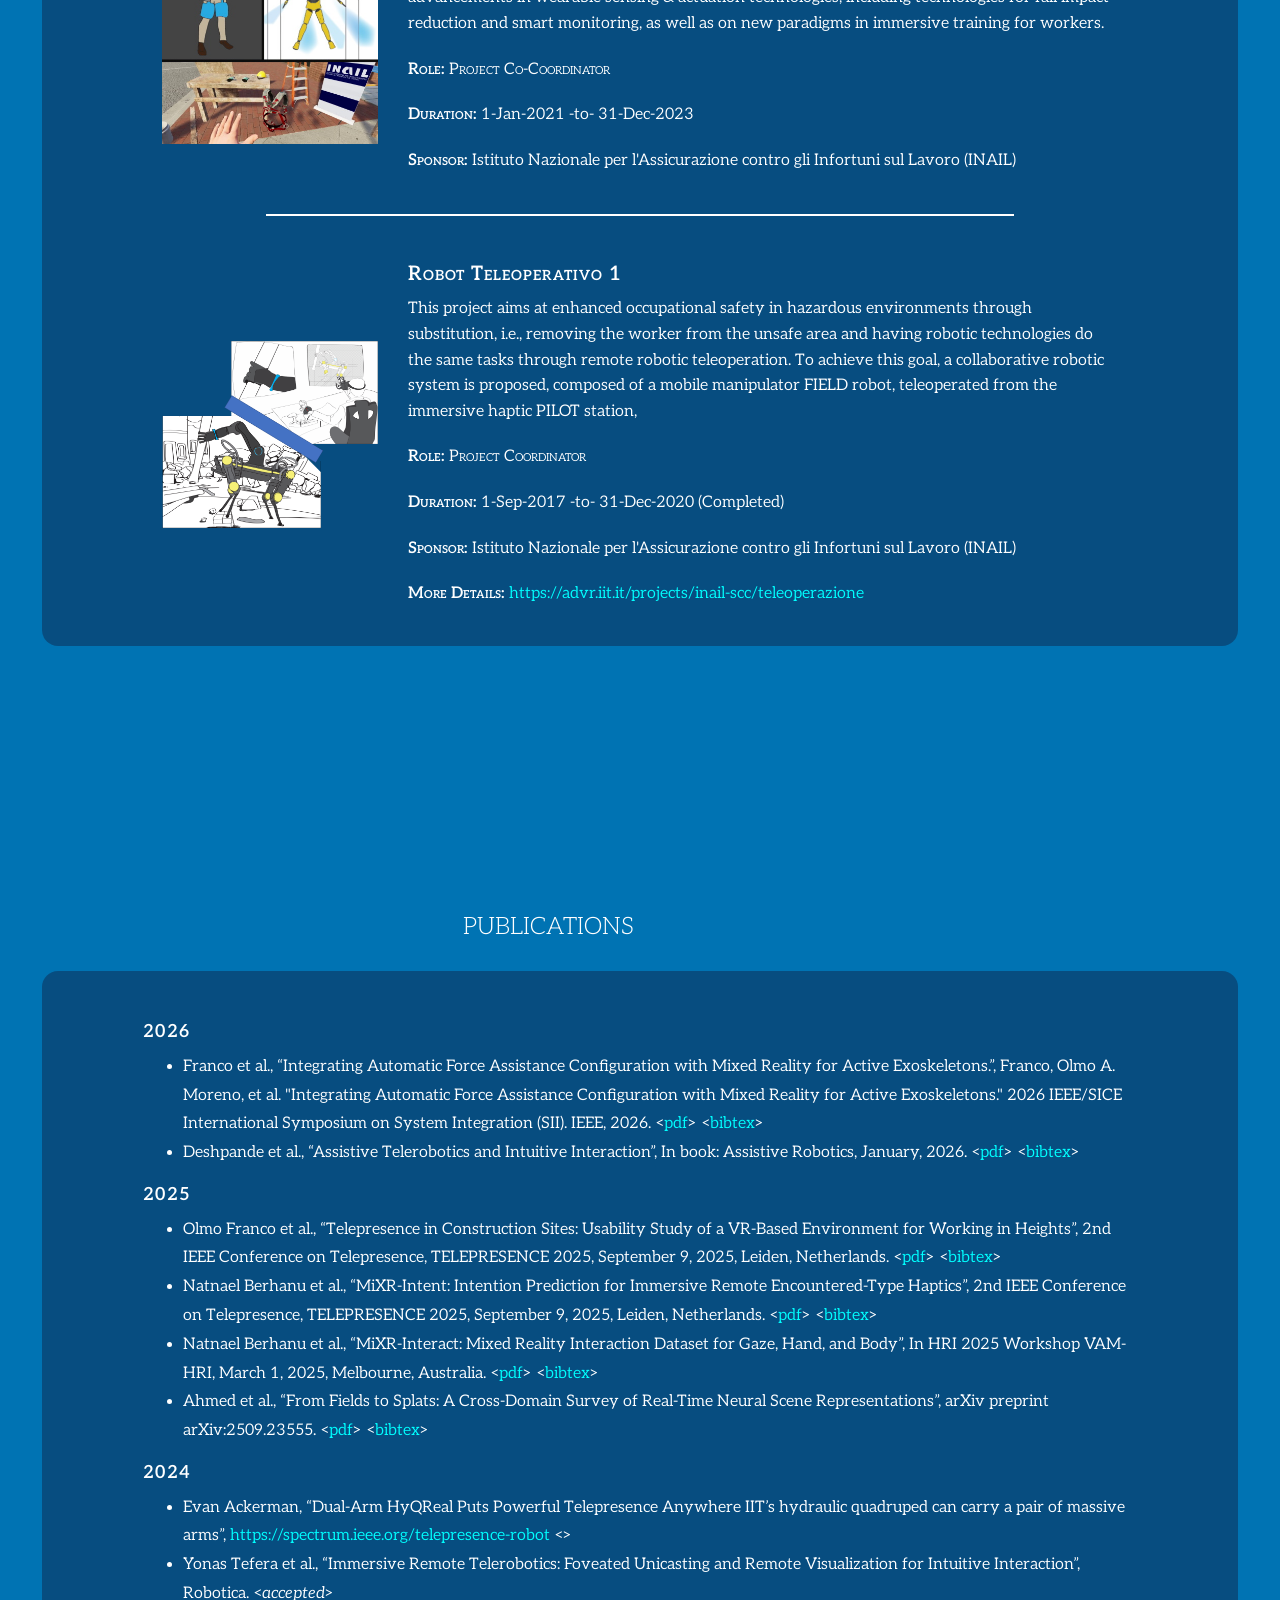
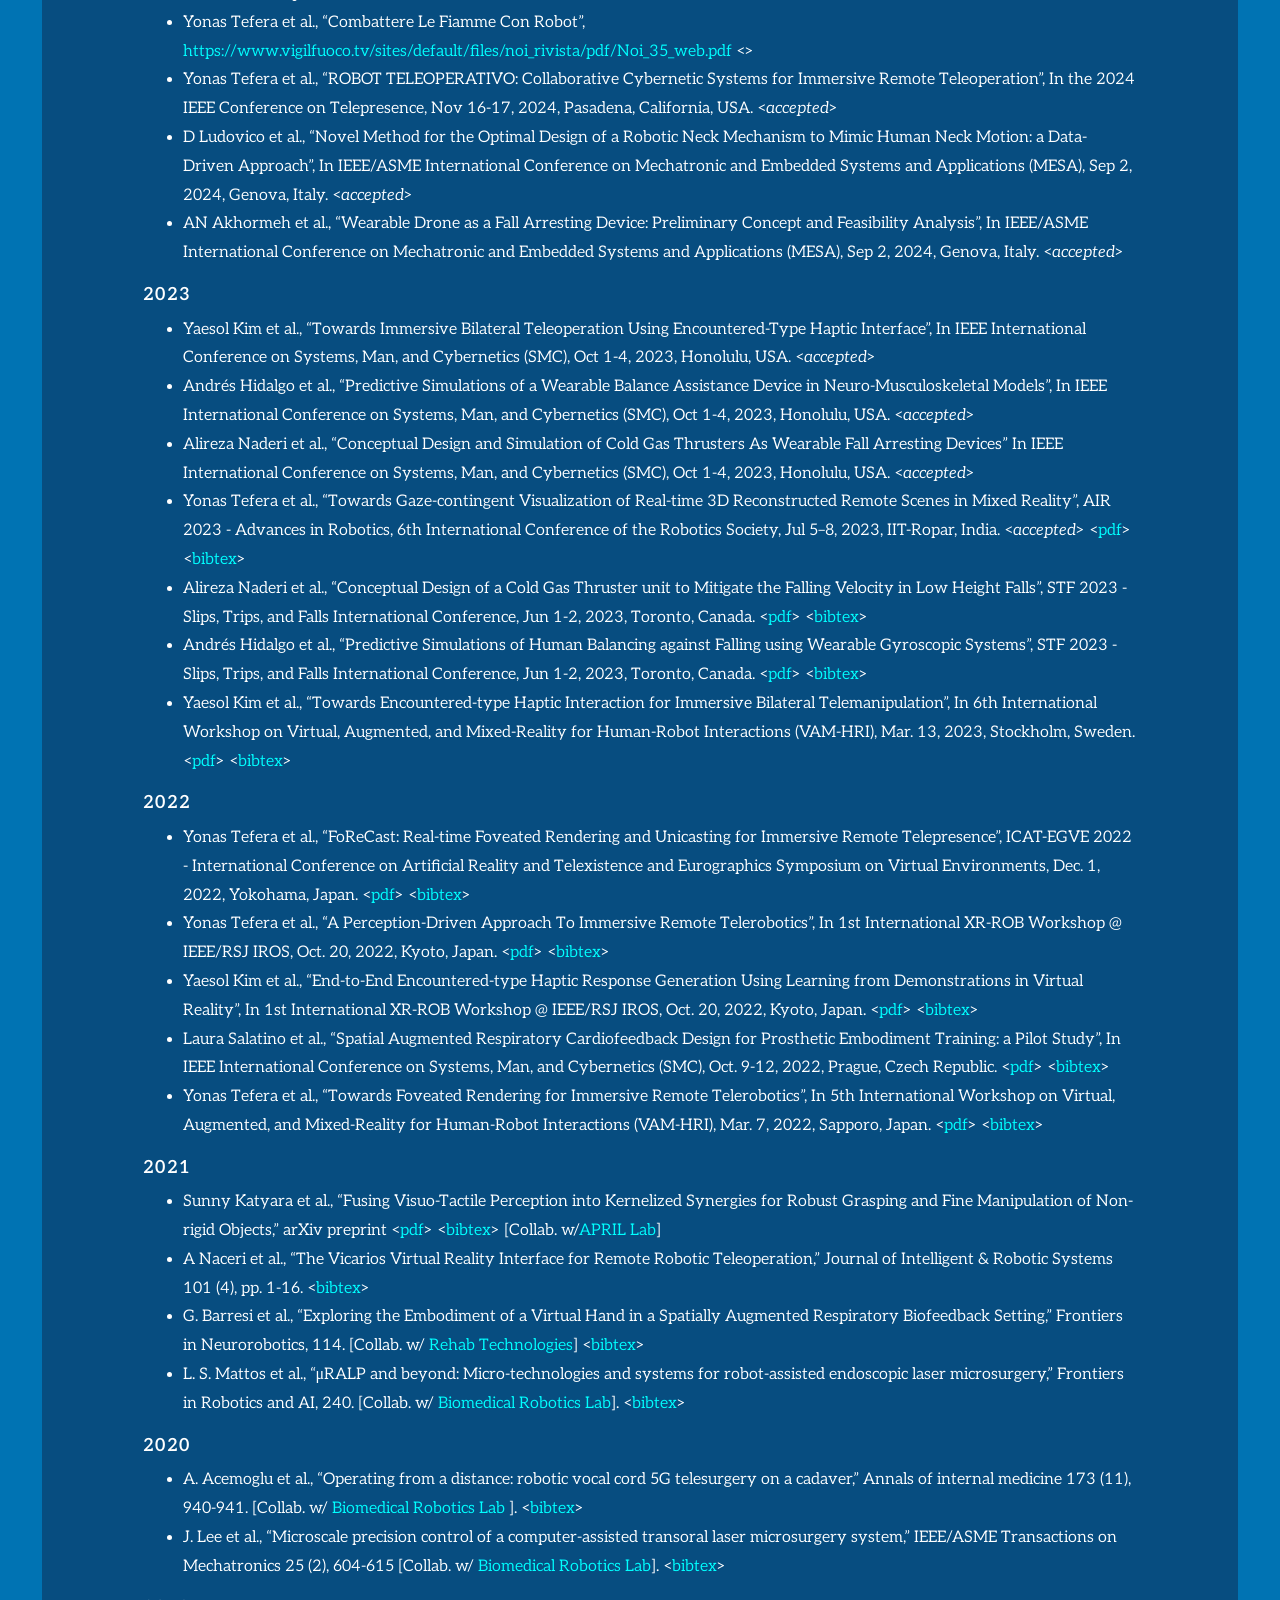
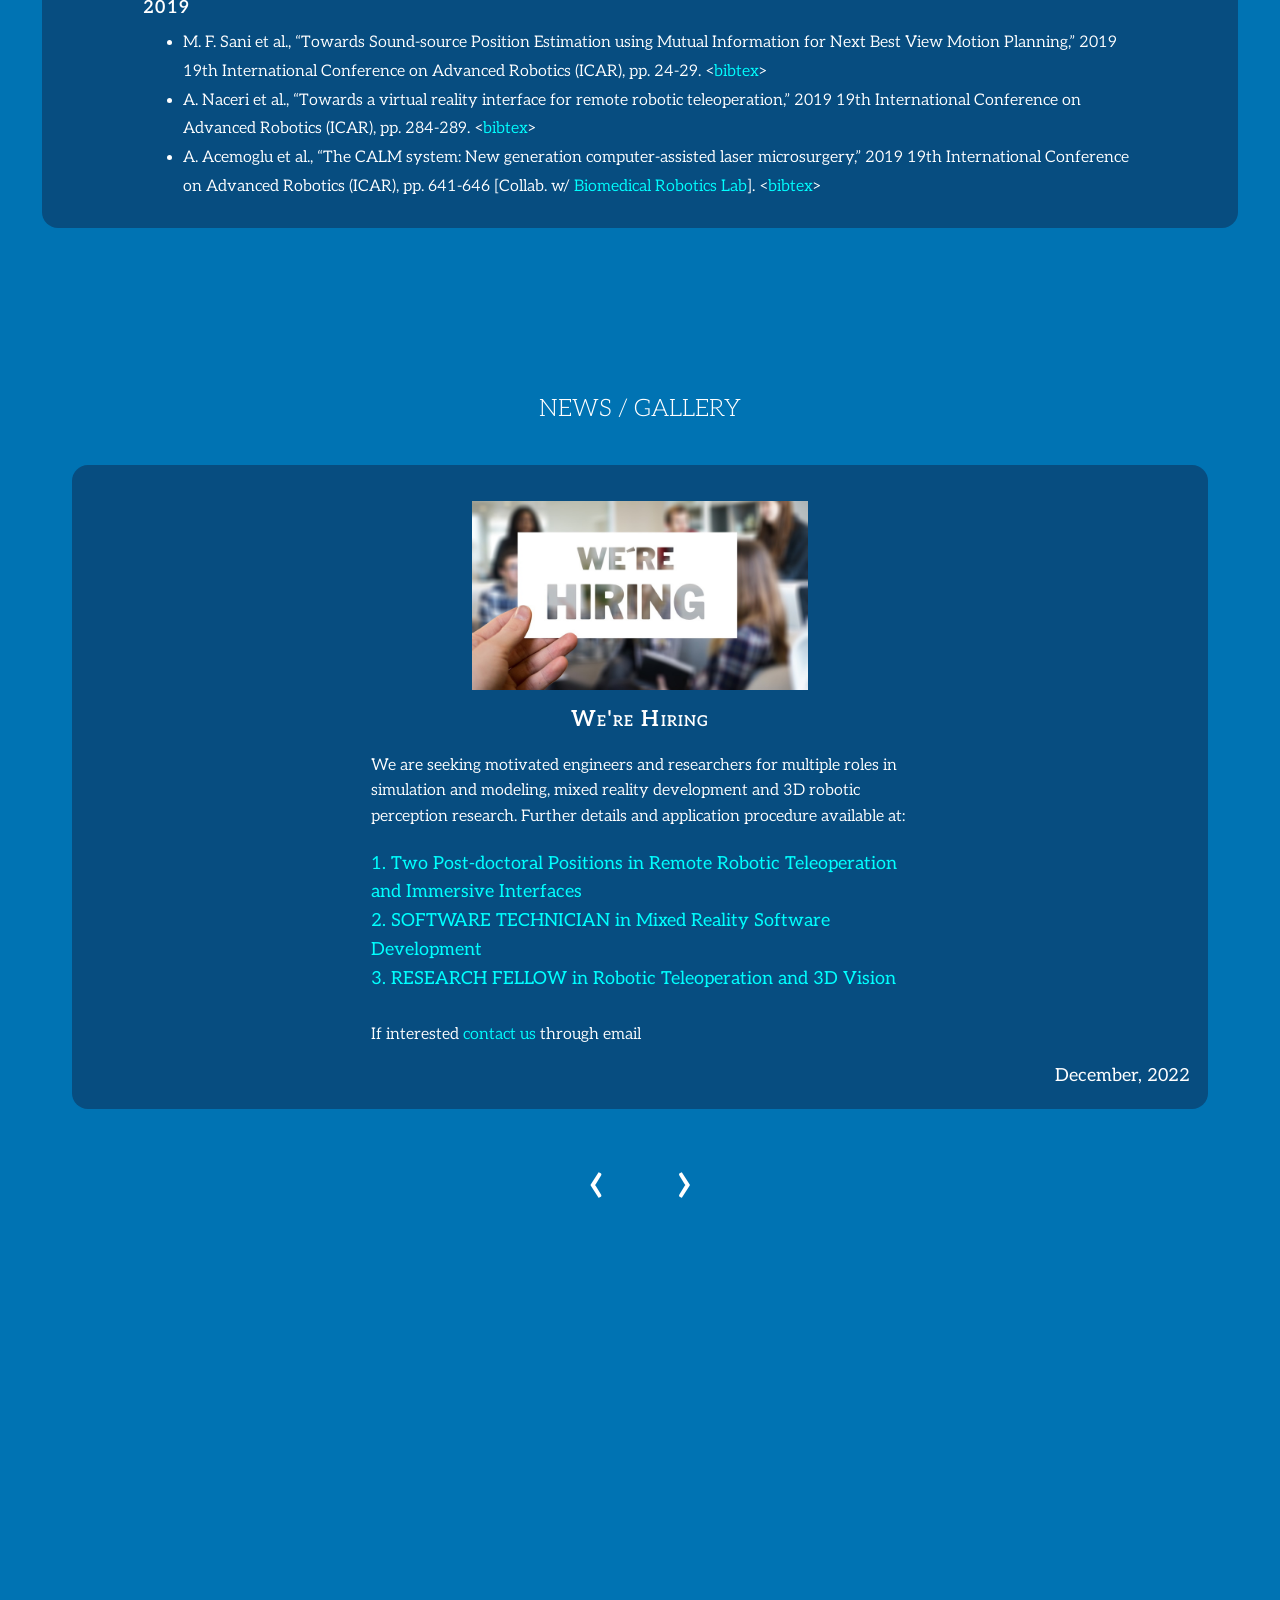
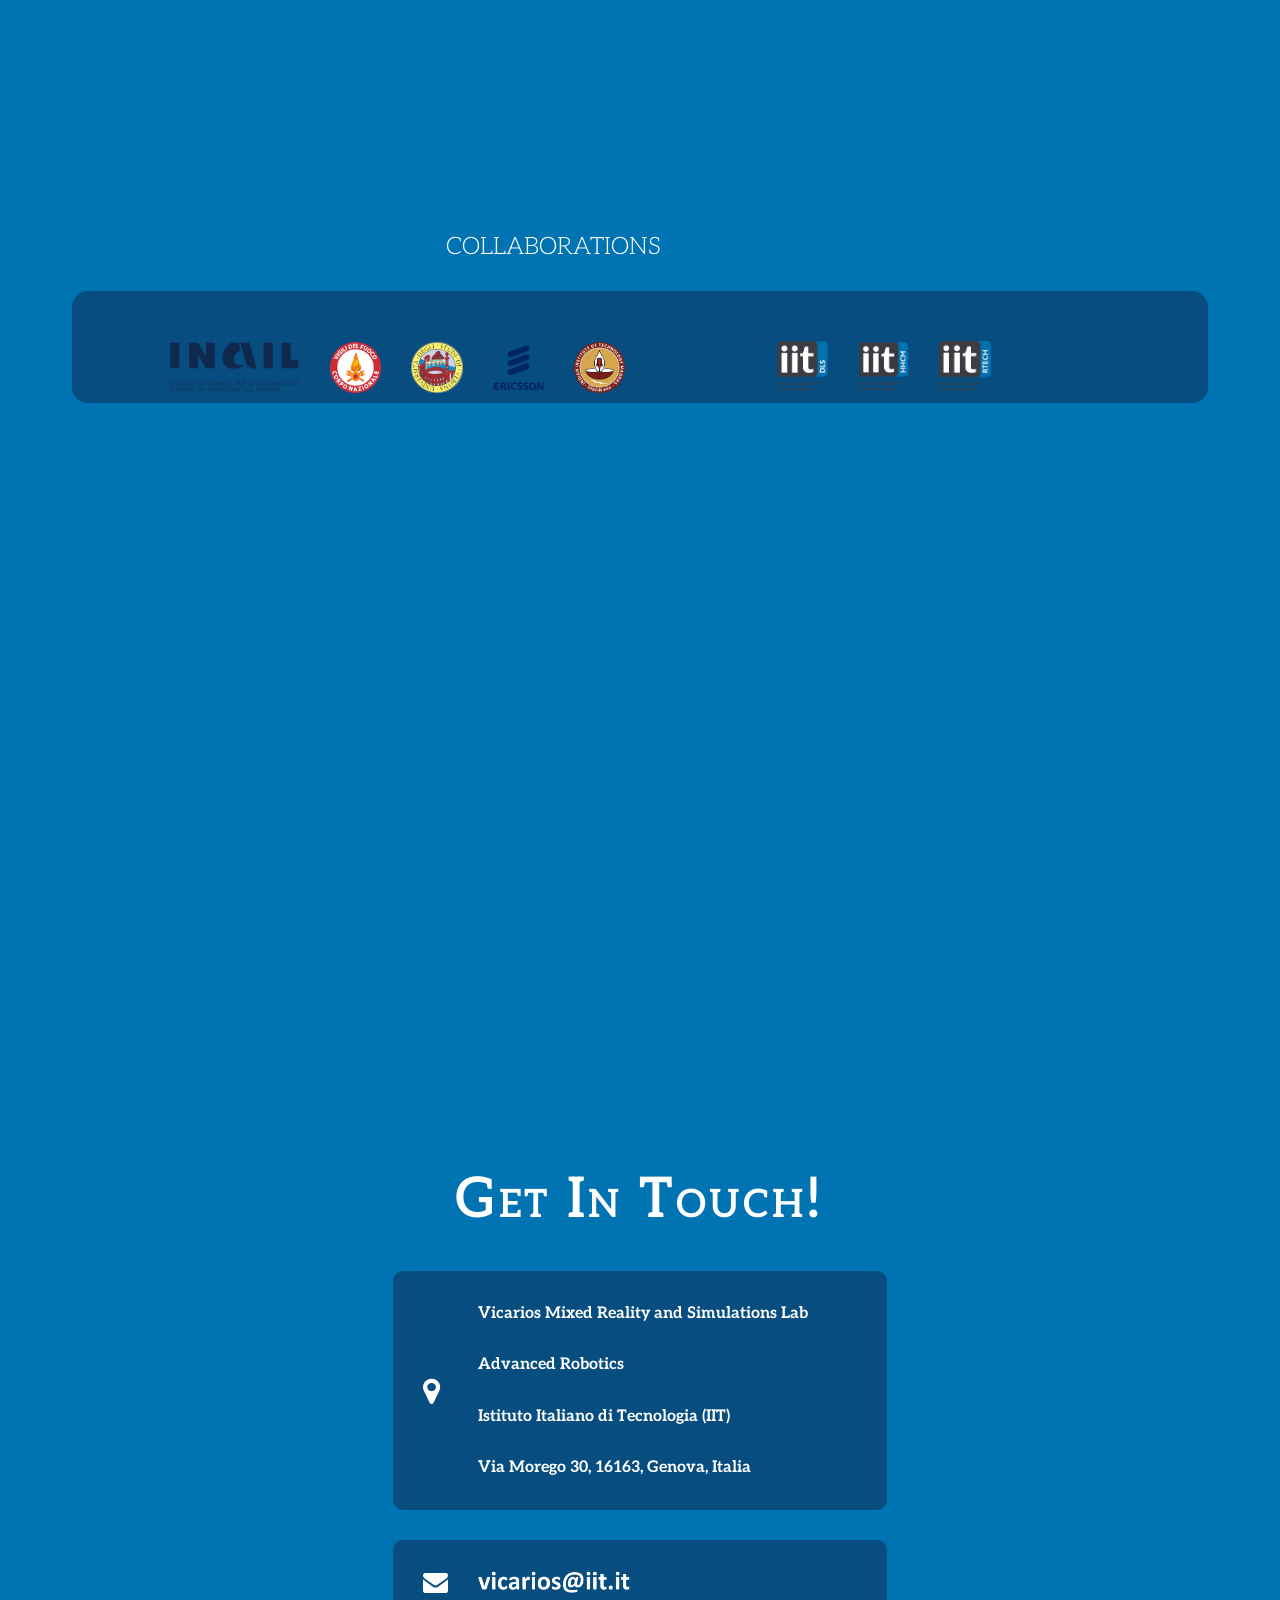
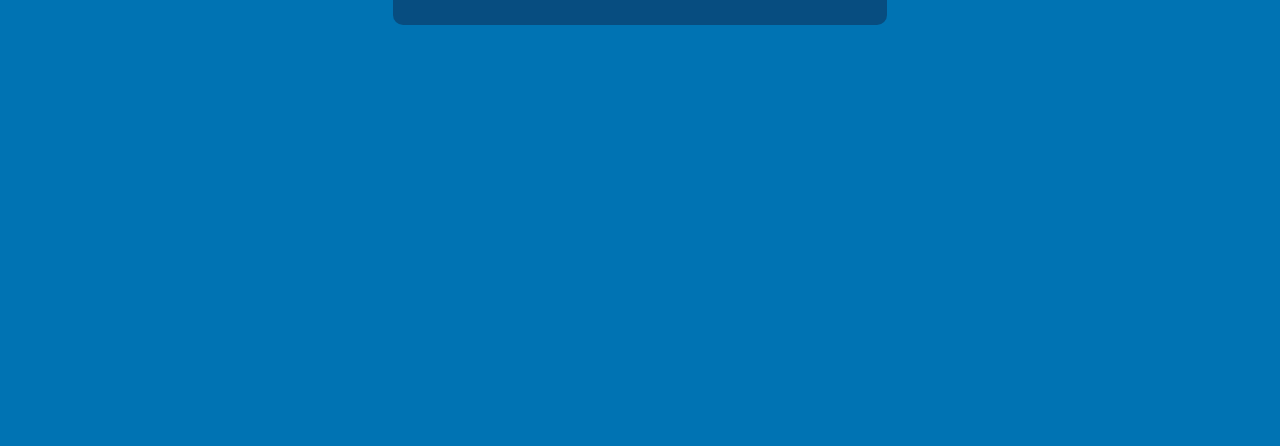
==== commit 404b56f1: "update the people list" ====
--- a/index.html
+++ b/index.html
@@ -254,34 +254,10 @@
                                             </div>
                                         </div>
                                     </div>
-                            
-
-                                    <div class="col-10 col-md-5 col-lg-3">
-                                        <div class="team-block bottom">
-                                        <div id="">
-                                            
-                                            <a href="https://www.iit.it/it/web/guest/people-details/-/people/donatien-delehelle" class="top" target="_blank">
-                                                <img class="bottom" src="images/team/Donatien/Donatien.png" />
-                                            </a>
-                                        </div>
-                                        <div class="team-content">
-                                            <ul class="list-unstyled">
-                                            <li><a href="#"><i class="fa fa-facebook"></i></a></li>
-                                            <li><a href="#"><i class="fa fa-twitter"></i></a></li>
-                                            <li><a href="#"><i class="fa fa-linkedin"></i></a></li>
-                                            </ul>
-                                            <a href="https://www.iit.it/it/web/guest/people-details/-/people/donatien-delehelle" target="_blank" class="white-text">
-                                            <h4 class="mb-0">Donatien</h4>
-                                            <span class="padding-bottom">PhD Student</span>
-                                            </a>
-                                        </div>
-                                        </div>
-                                    </div>
                                     <div class="col-10 col-md-5 col-lg-3">
                                         <div class="team-block bottom">
                                             <div id="">
                                                 
-
                                                 <a href="https://www.iit.it/it/web/guest/people-details/-/people/penggang-gao" class="top" target="_blank">
                                                     <img class="bottom" src="images/team/Penggang/Penggang.jpg" />
                                                 </a>
@@ -375,30 +351,6 @@
                                             </ul>
                                             <a href="https://www.iit.it/it/web/guest/people-details/-/people/natnael-takele" target="_blank" class="white-text">
                                             <h4 class="mb-0">Natnael</h4>
-                                            <span class="padding-bottom">Guest Student</span>
-                                            </a>
-                                            </div>
-                                        </div>
-                                    </div>
-
-                                    <div class="col-10 col-md-5 col-lg-3">
-                                        <div class="team-block bottom">
-                                            <div id="">
-                                                
-
-                                                <a href="https://www.iit.it/it/web/guest/people-details/-/people/" class="top" target="_blank">
-                                                    <img class="bottom" src="images/team/Roumaissa/Roumaissa.jpeg" />
-                                                </a>
-
-                                            </div>
-                                            <div class="team-content">
-                                            <ul class="list-unstyled">
-                                                <li><a href="#"><i class="fa fa-facebook"></i></a></li>
-                                                <li><a href="#"><i class="fa fa-twitter"></i></a></li>
-                                                <li><a href="#"><i class="fa fa-linkedin"></i></a></li>
-                                            </ul>
-                                            <a href="https://www.iit.it/it/web/guest/people-details/-/people/" target="_blank" class="white-text">
-                                            <h4 class="mb-0">Roumaissa</h4>
                                             <span class="padding-bottom">Guest Student</span>
                                             </a>
                                             </div>
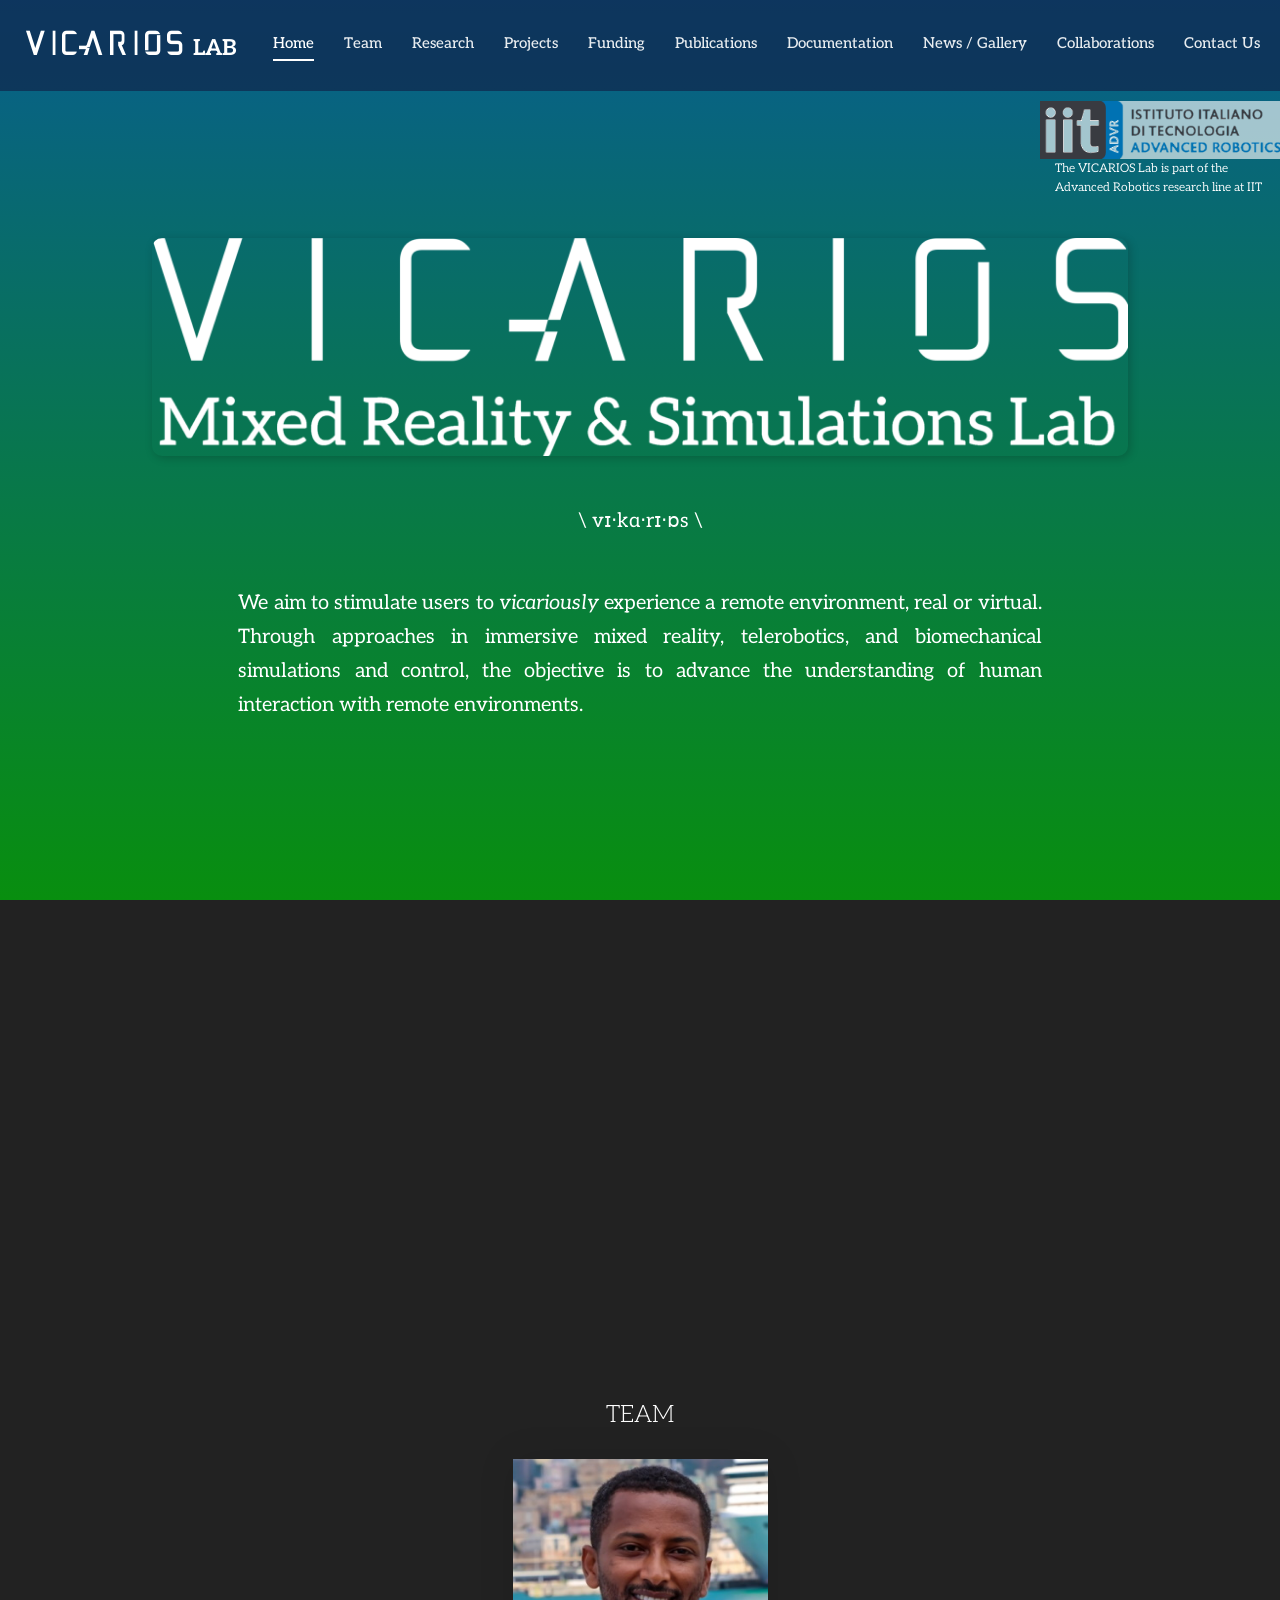
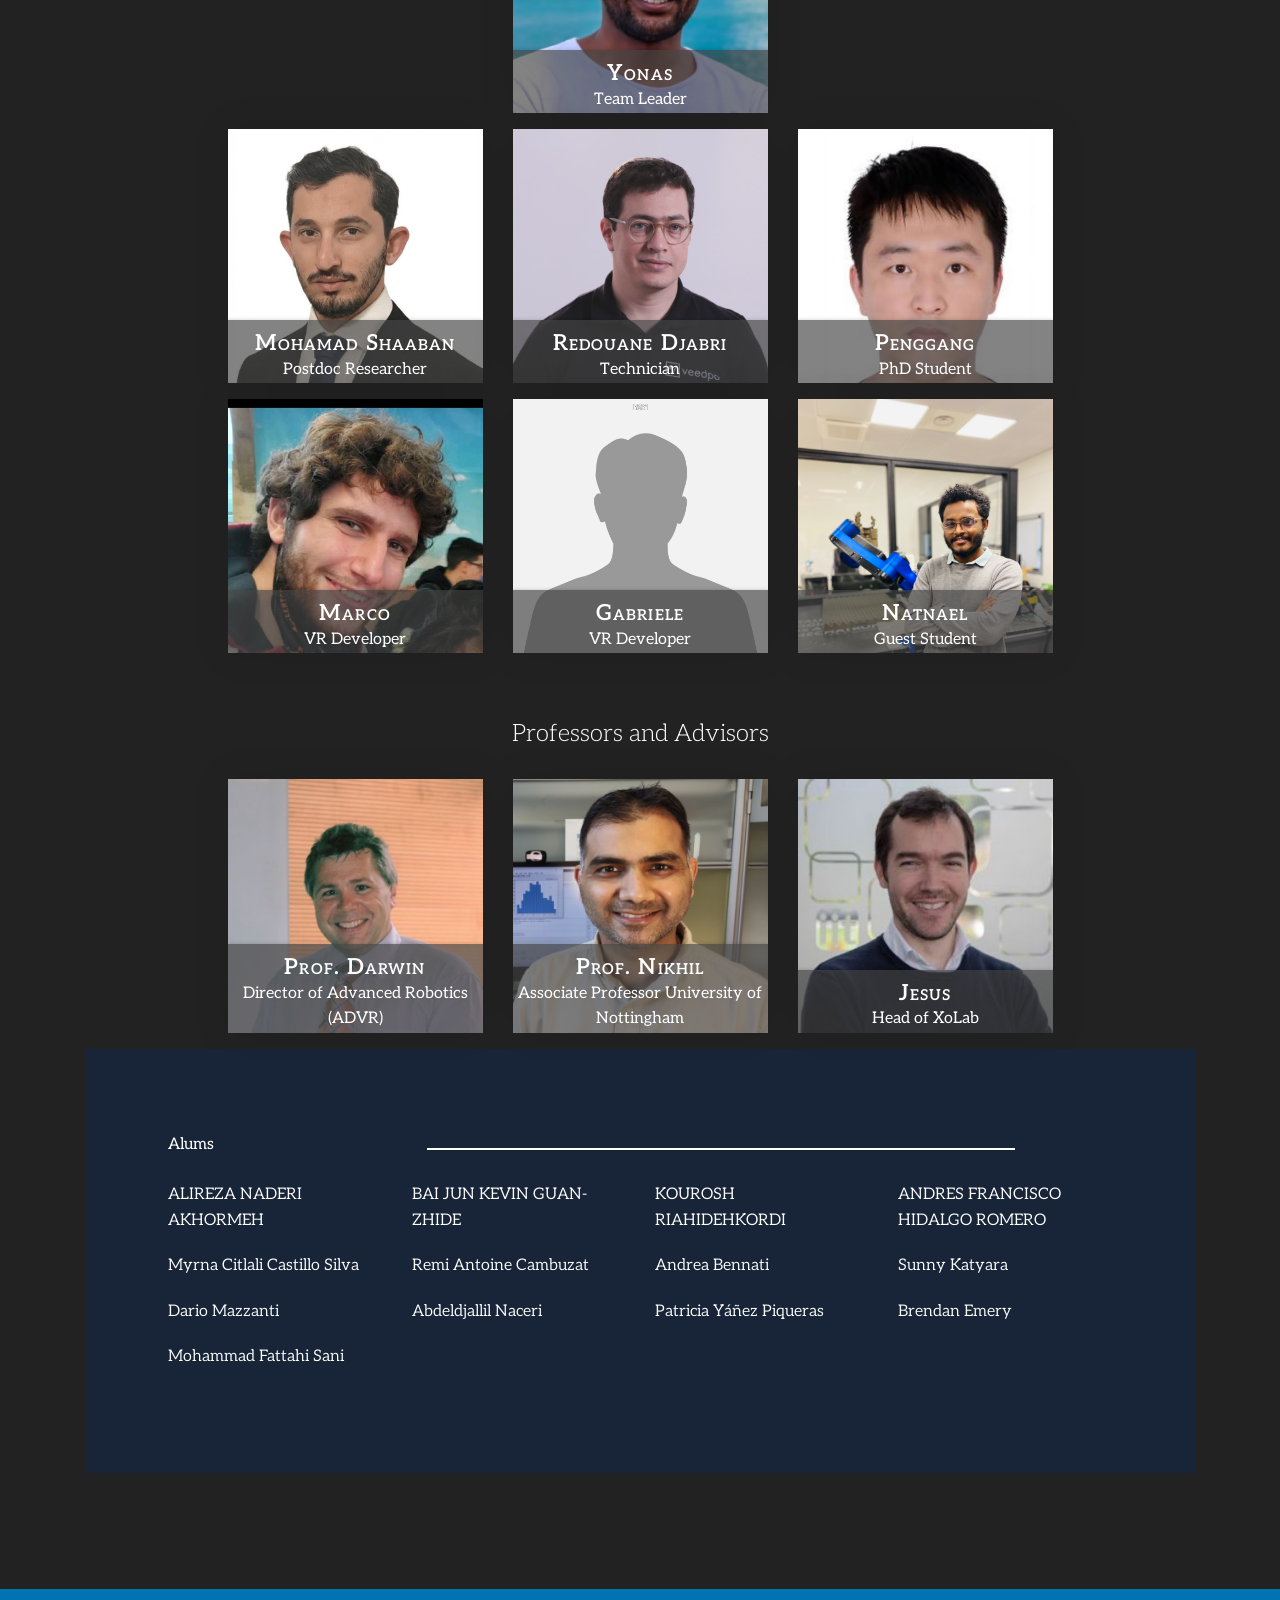
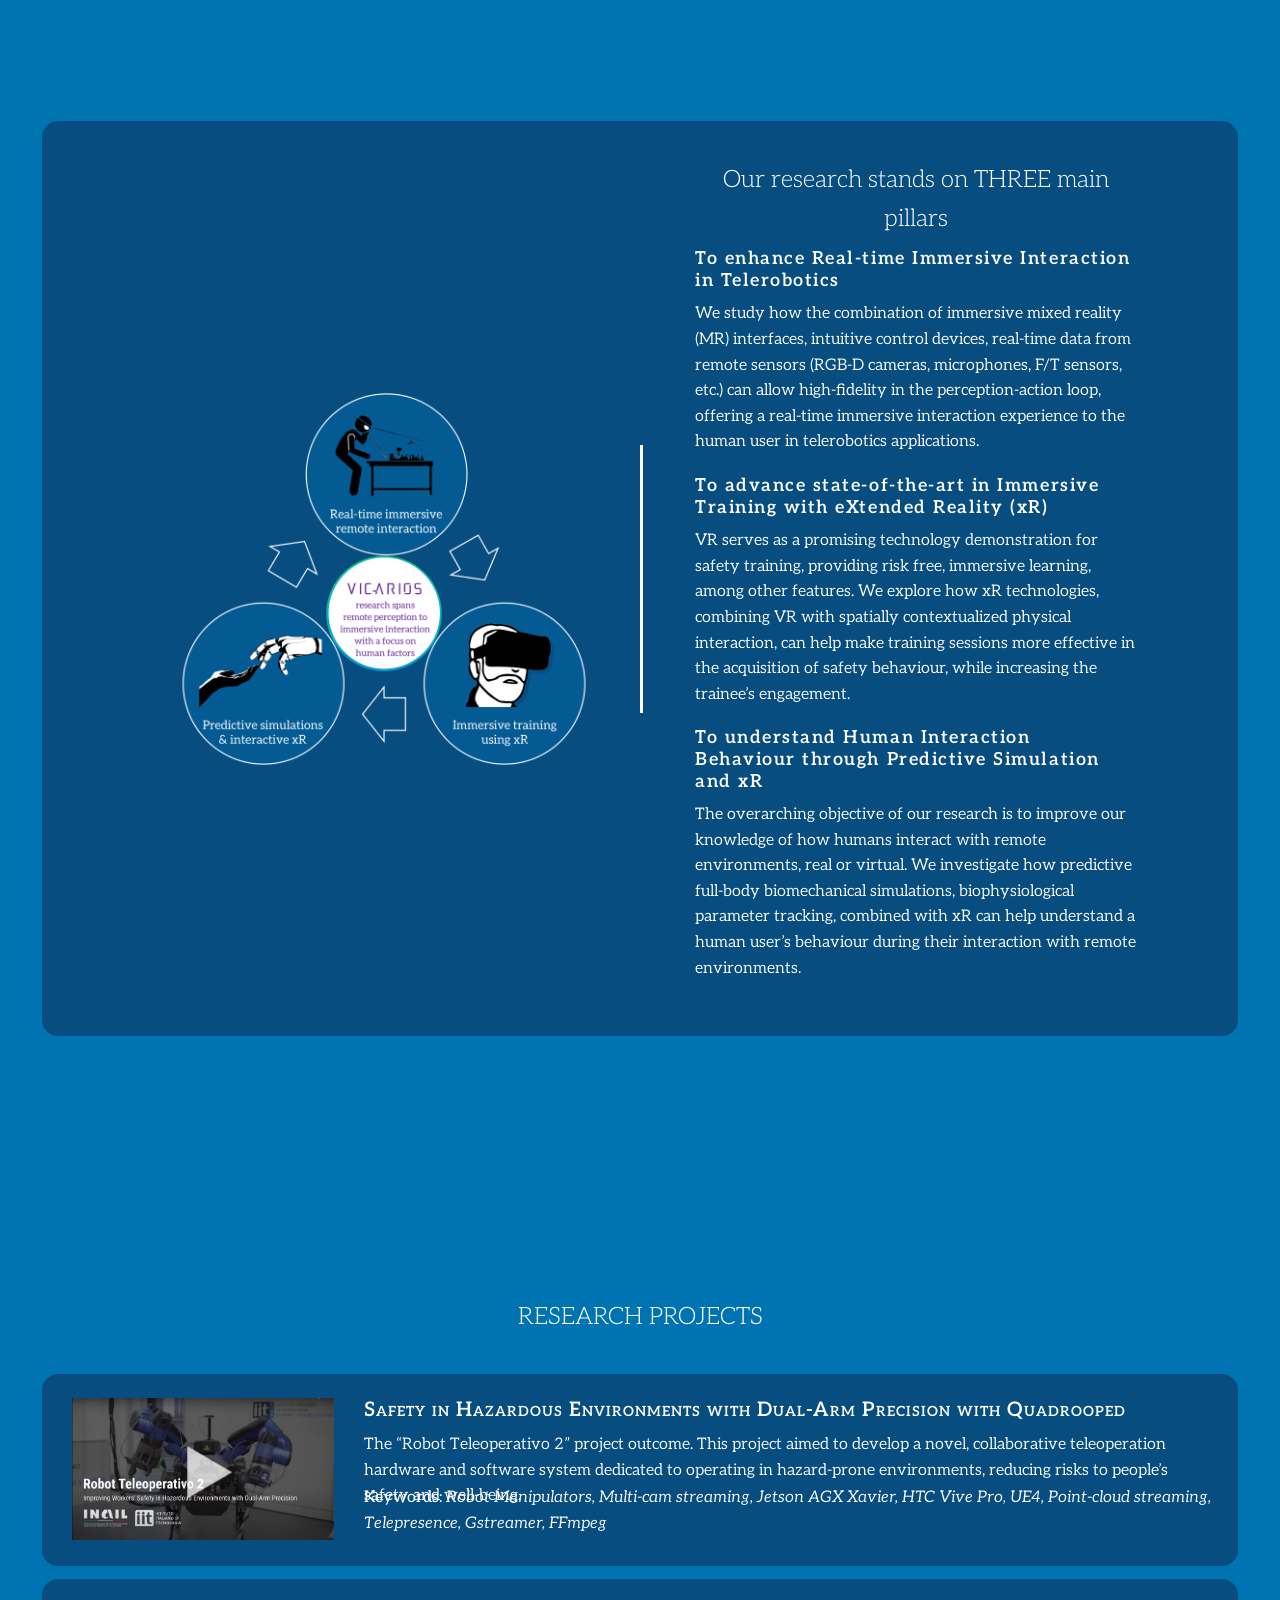
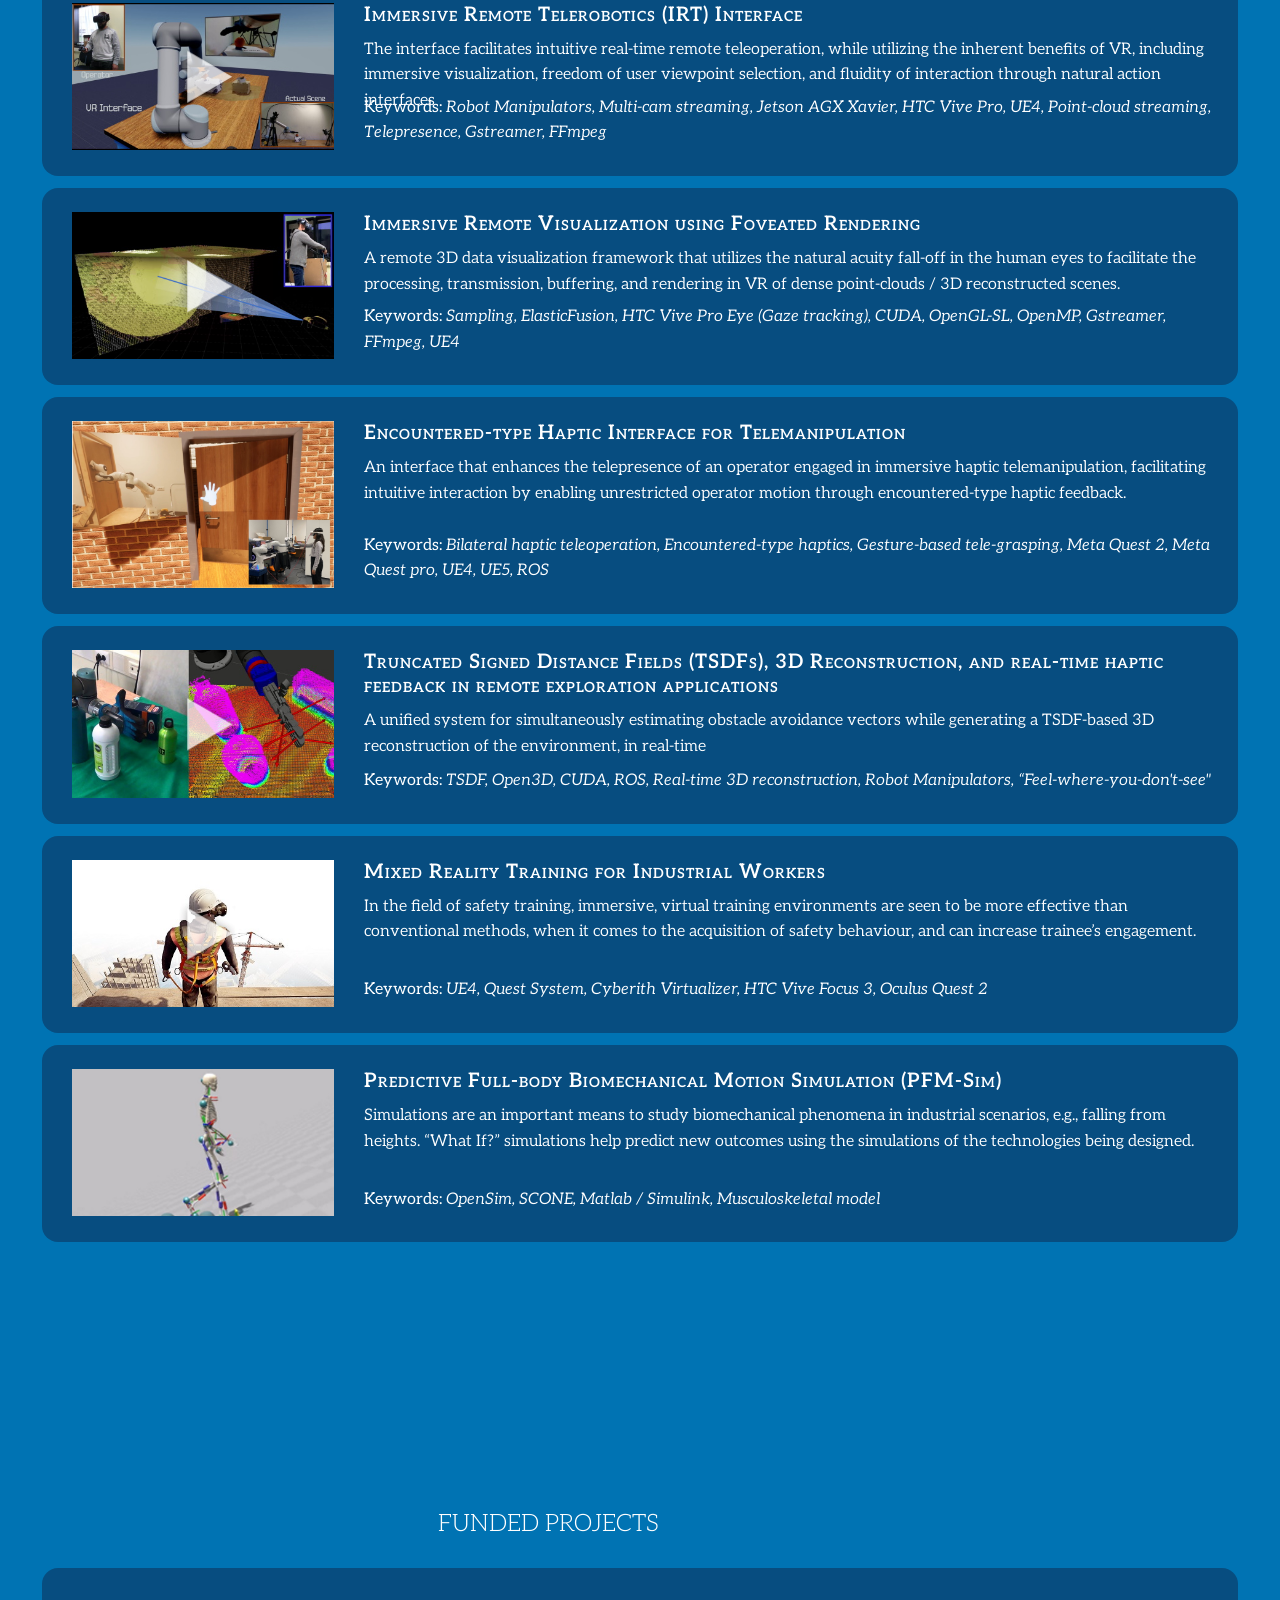
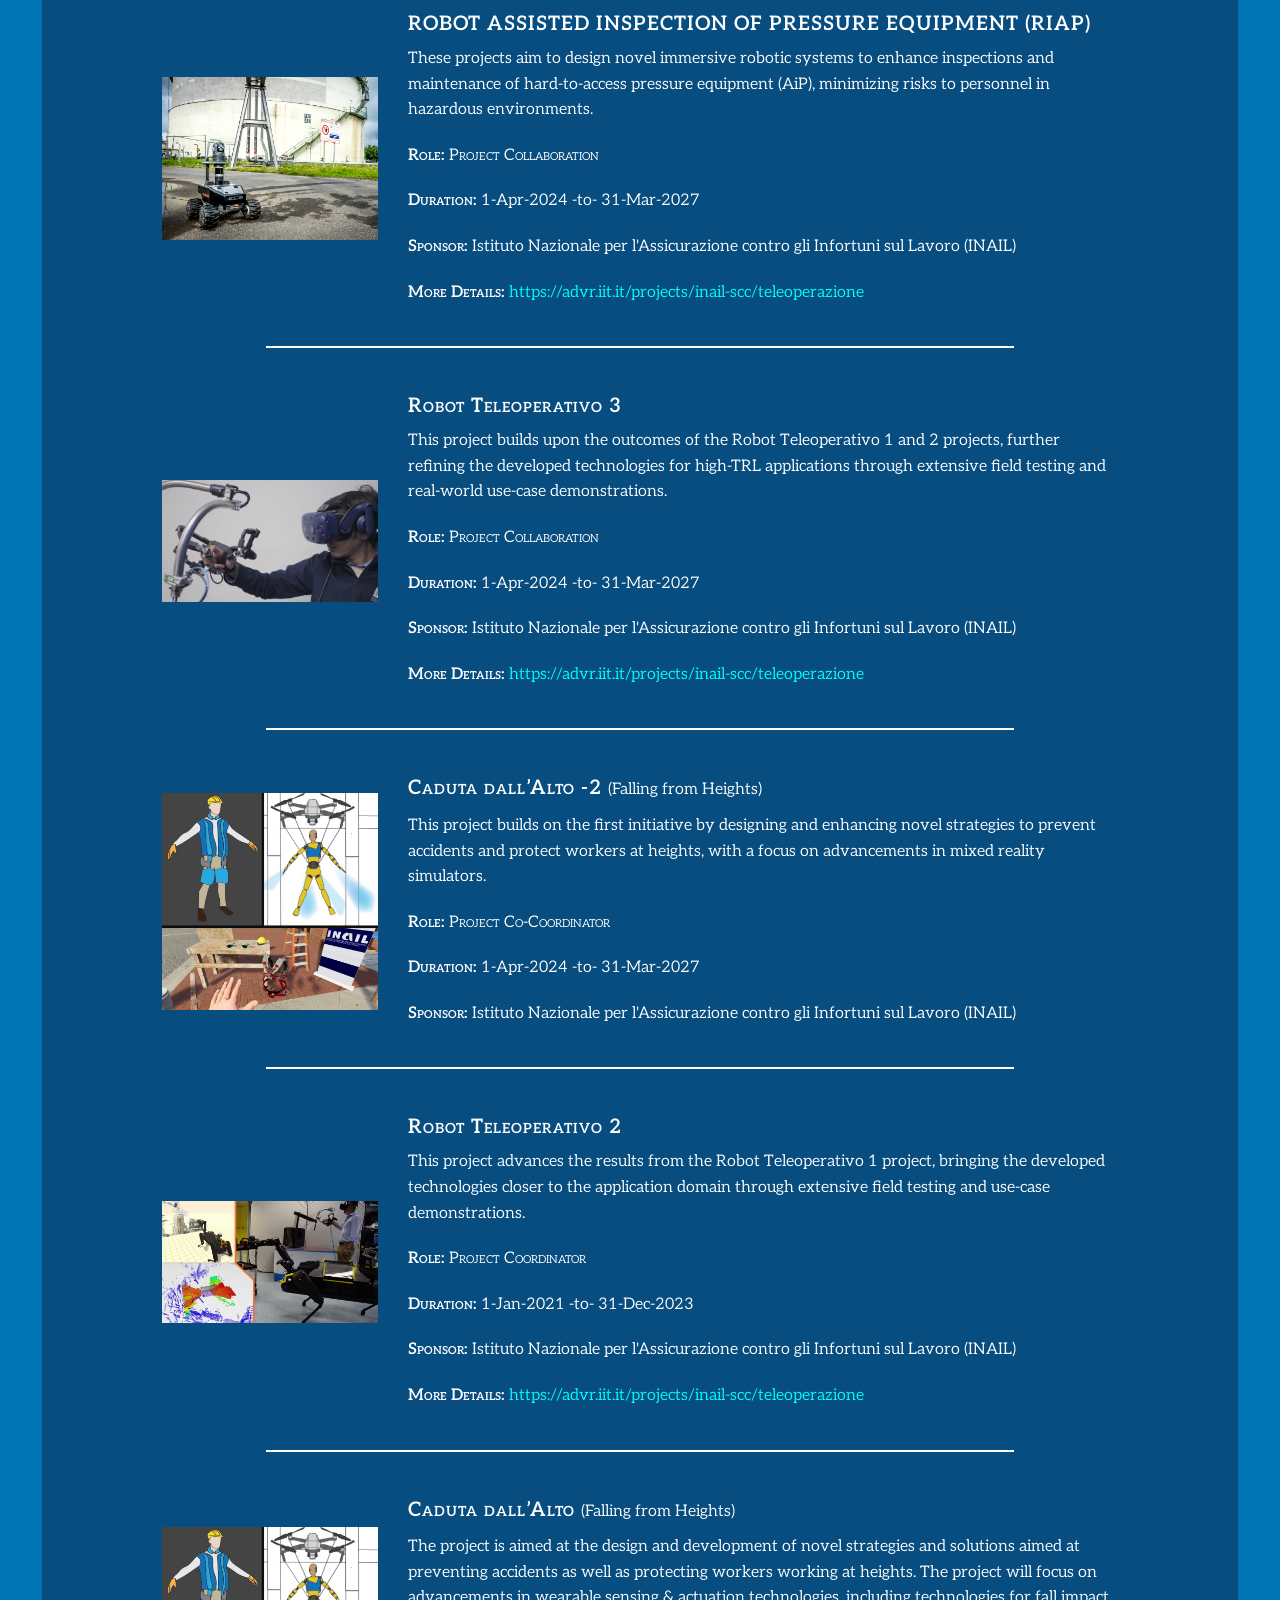
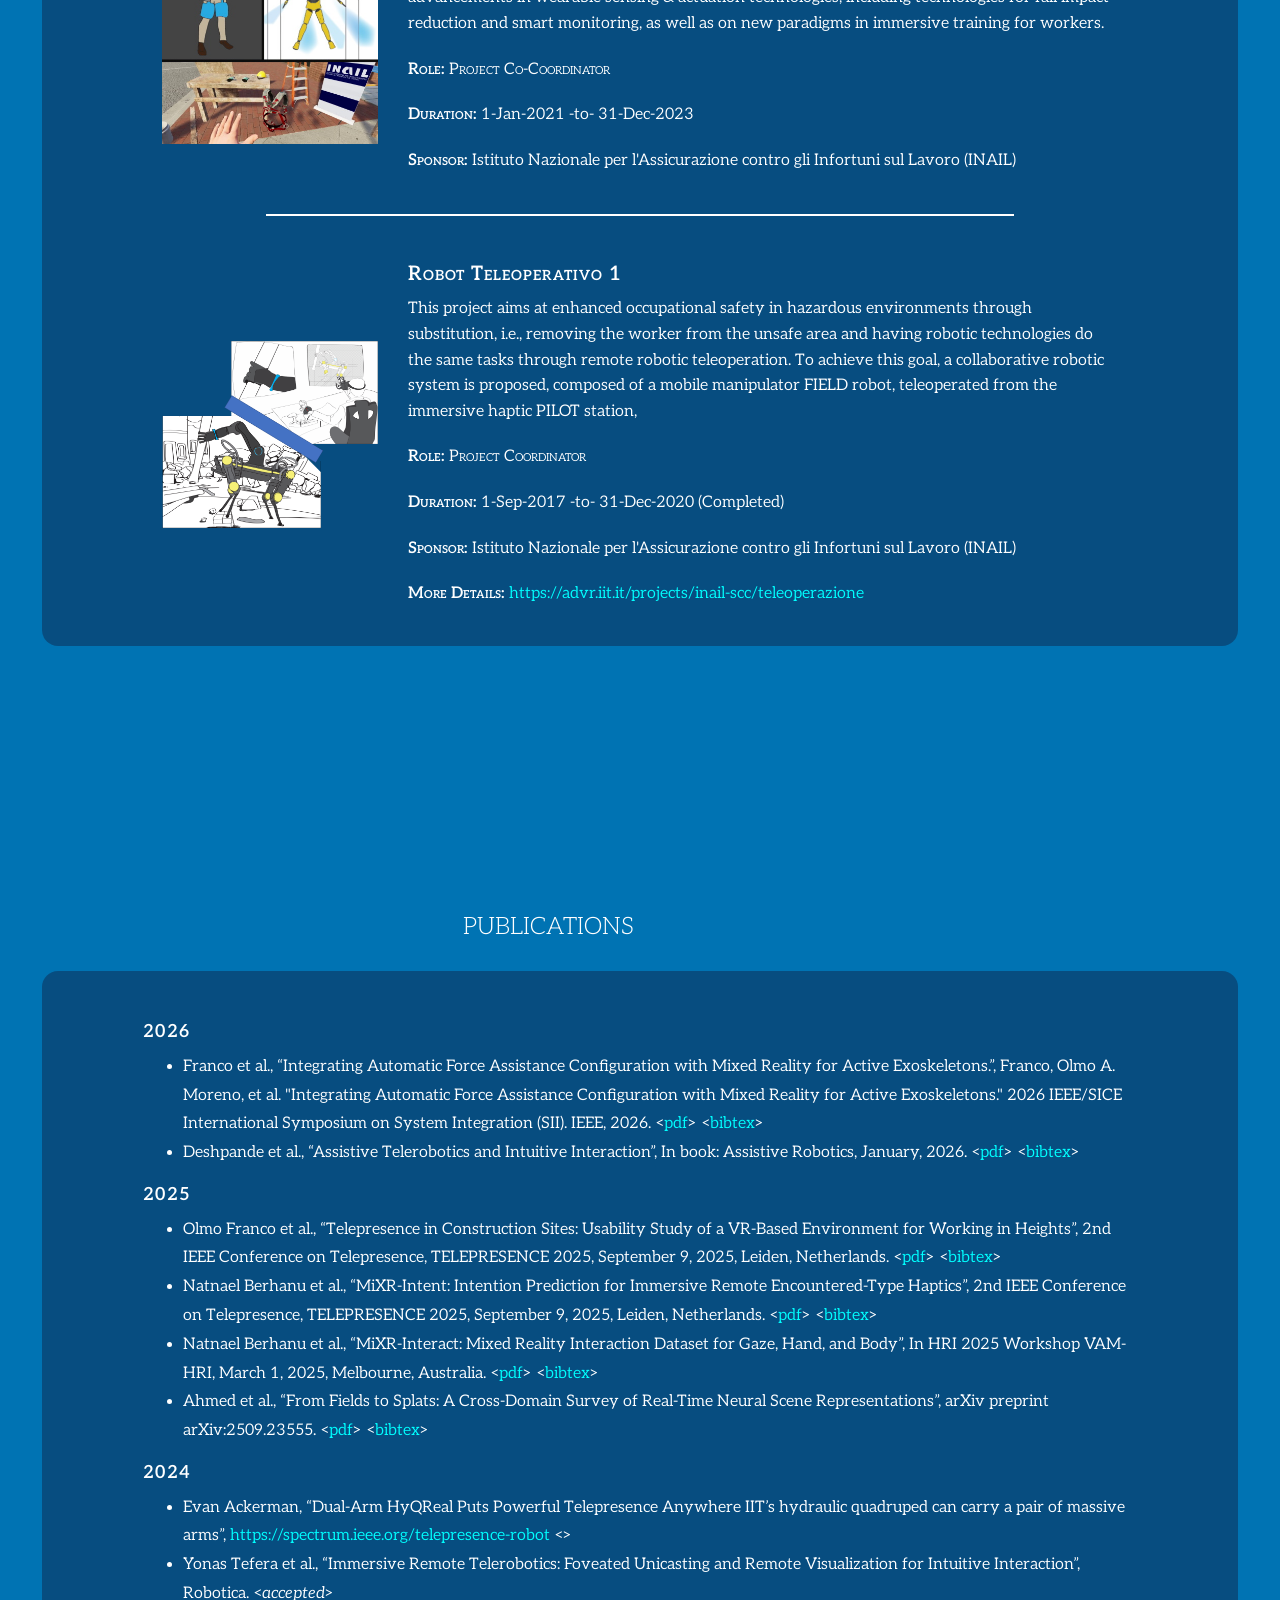
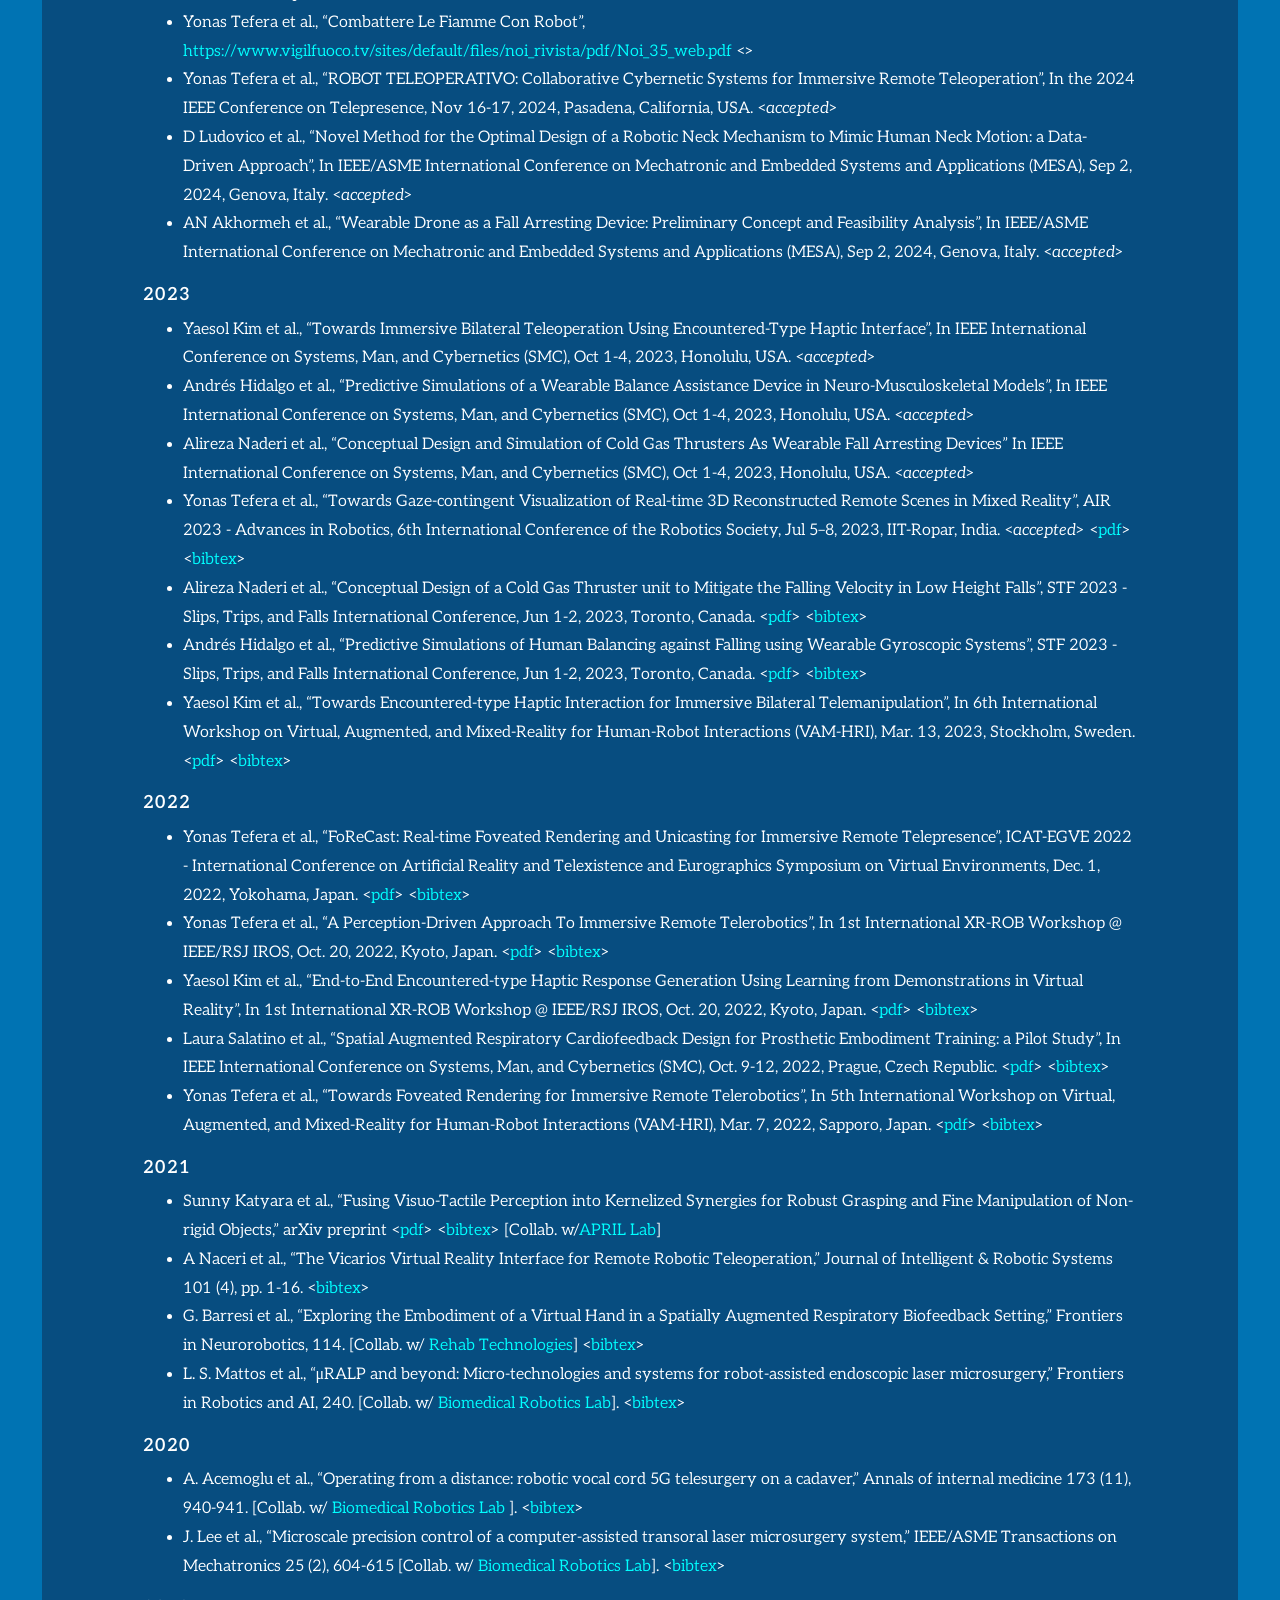
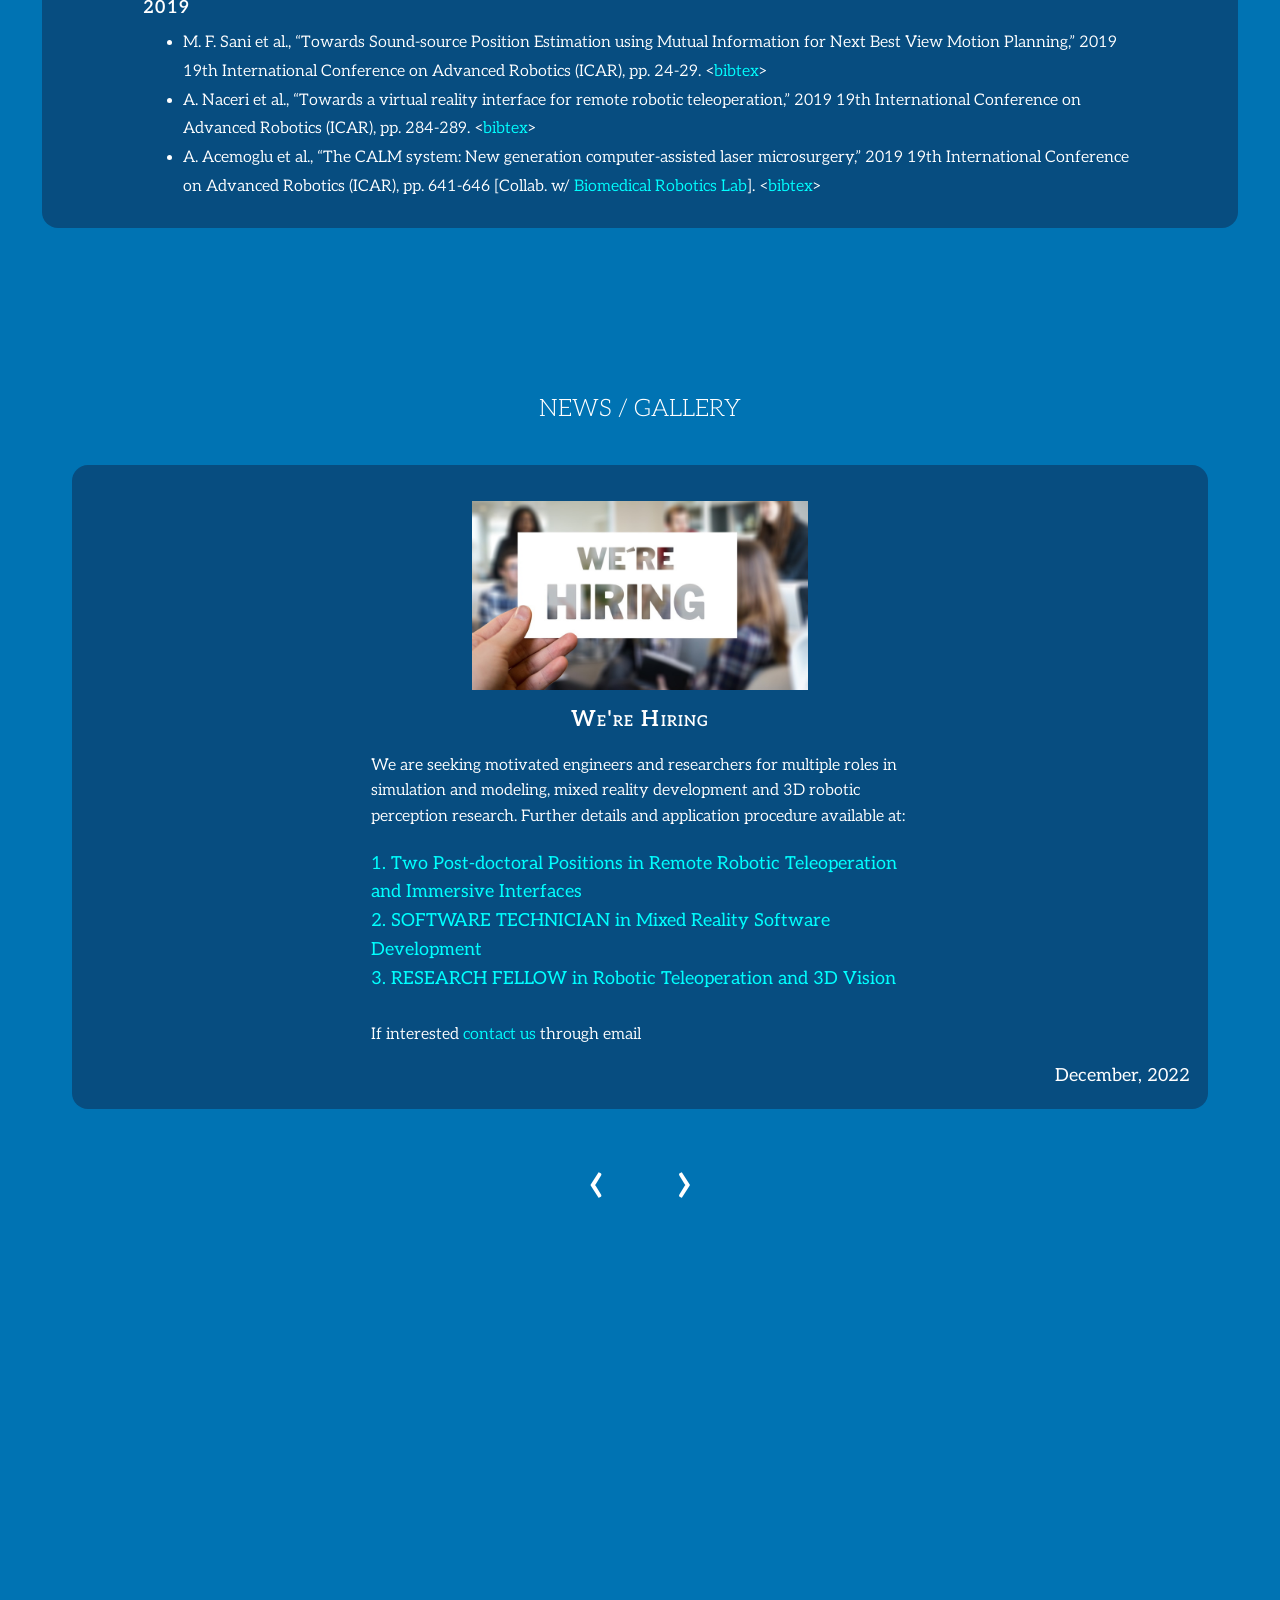
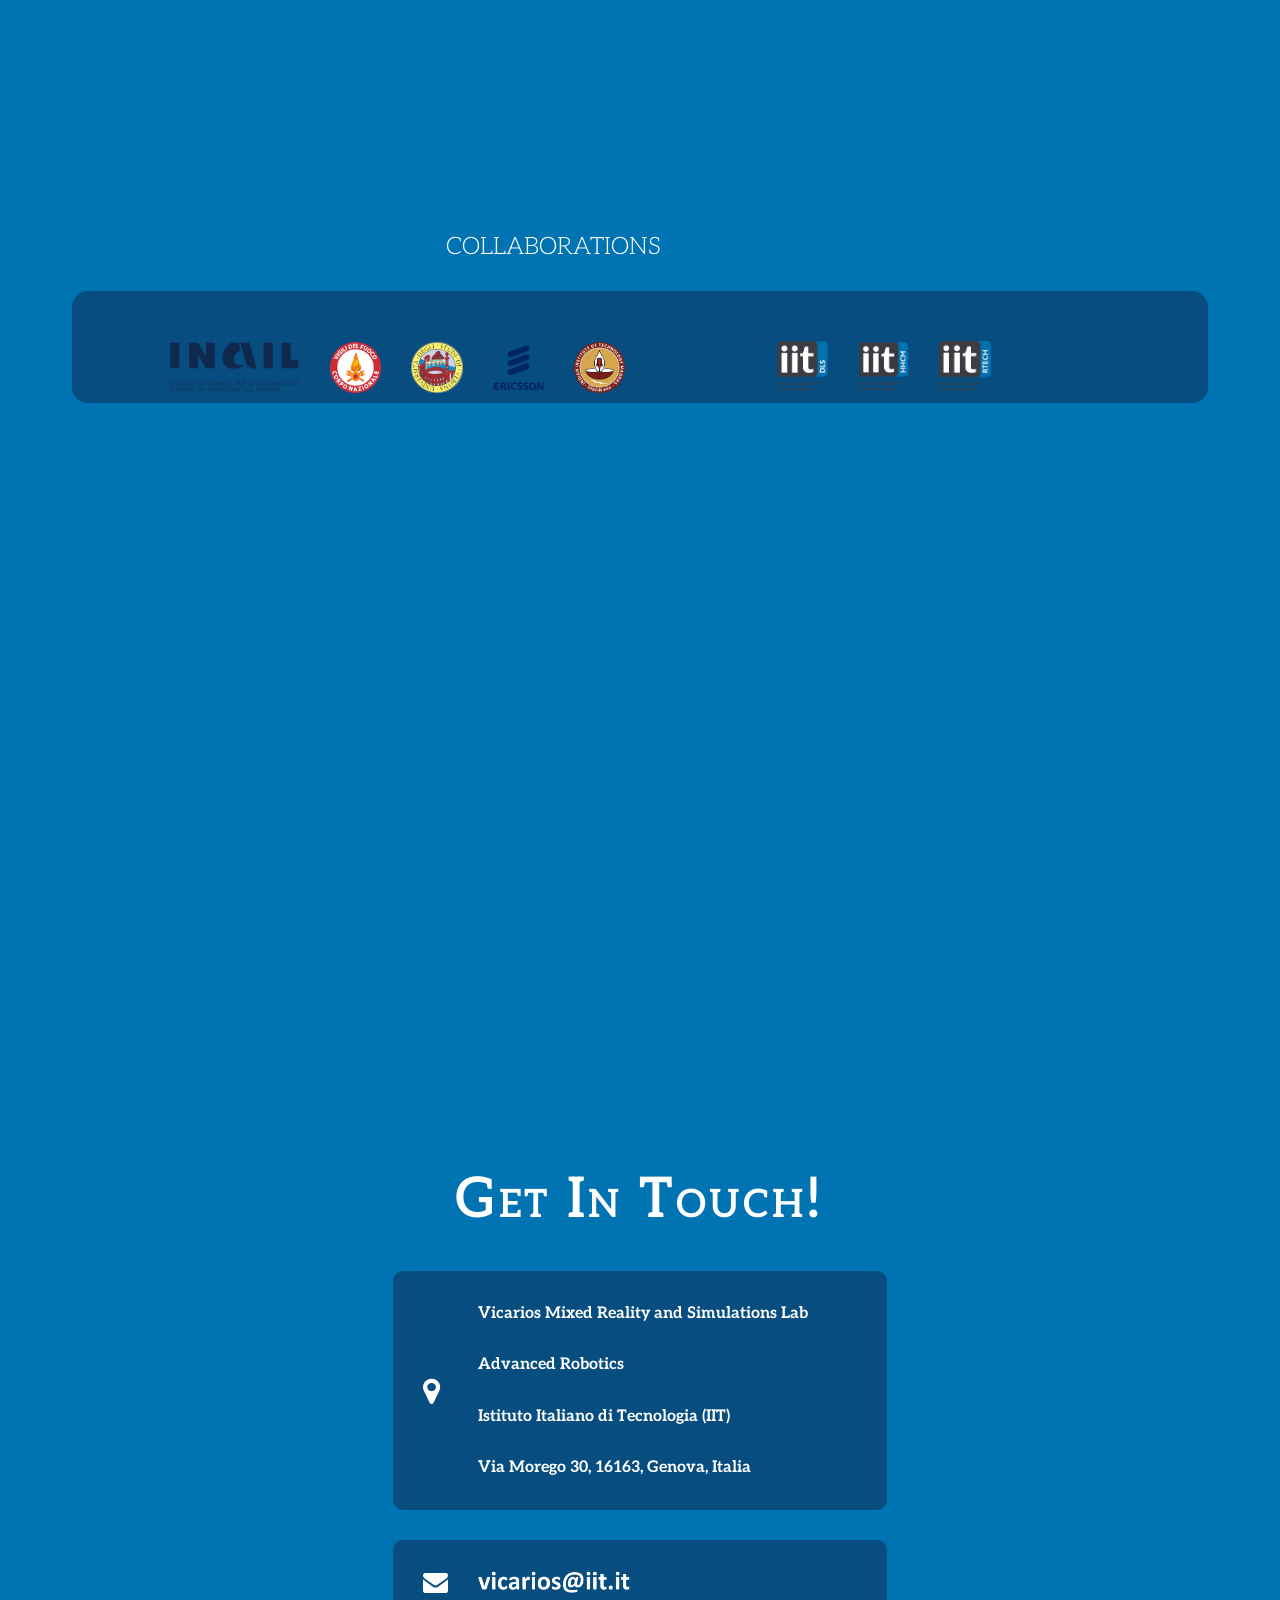
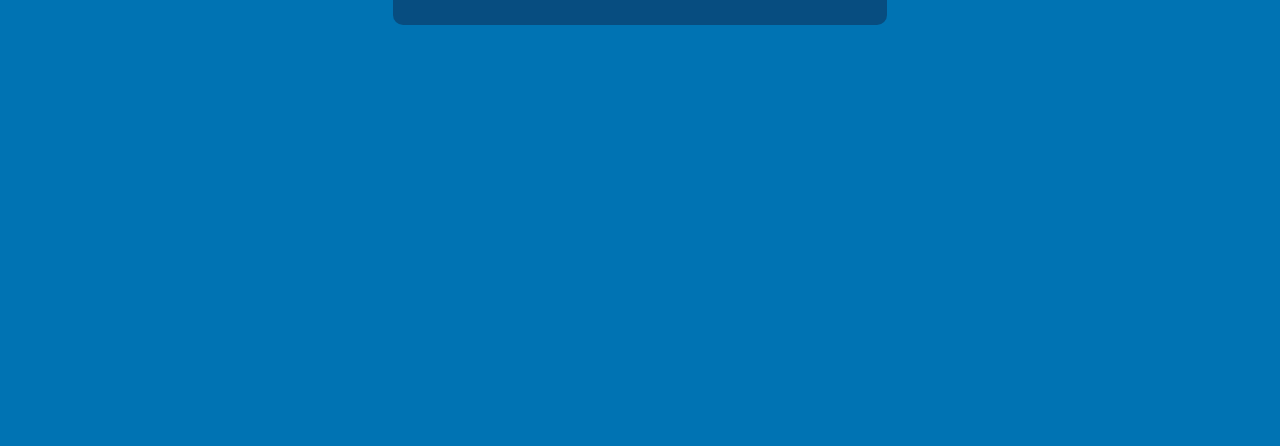
==== commit fd4742e4: "new doc files" ====
--- a/index.html
+++ b/index.html
@@ -65,7 +65,8 @@
                                     <li data-menuanchor="research"><a href="#research">Research</a></li>
                                     <li data-menuanchor="projects"><a href="#projects">Projects</a></li>
                                     <li data-menuanchor="funding"><a href="#funding">Funding</a></li>
-                                    <li data-menuanchor="publications"><a href="#publications">Publications</a></li>
+                                    <li data-menuanchor="publications"><a href="#publications">Publications</a></li>                                    
+                                    <li data-menuanchor="documentation"><a href="documentation/">Documentation</a></li>
                                     <li data-menuanchor="news-gallery"><a href="#news-gallery">News / Gallery</a></li>
                                     <li data-menuanchor="collaborations"><a href="#collaborations">Collaborations</a></li>
                                     <li data-menuanchor="contacts"><a href="#contacts">Contact Us</a></li>
@@ -920,7 +921,7 @@
                                                                     Natnael Berhanu et al., “MiXR-Intent: Intention Prediction for Immersive Remote Encountered-Type Haptics”,
                                                                     2nd IEEE Conference on Telepresence, TELEPRESENCE 2025, September 9, 2025, Leiden, Netherlands.
                                                                     &lt;<a href="bibtex/takele2025mixerintent.pdf" target="_blank">pdf</a>&gt;
-                                                                    &lt;<a href="bibtex/takele2025mixrintent.bib" target="_blank">bibtex</a>&gt;
+                                                                    &lt;<a href="bibtex/takele2025mixerintent.bib" target="_blank">bibtex</a>&gt;
                                                                 </li>                                                              
                                                               <li>Natnael Berhanu et al., “MiXR-Interact: Mixed Reality Interaction Dataset for Gaze, Hand, and Body”, In HRI 2025 Workshop VAM-HRI, March 1, 2025, Melbourne, Australia. &lt<a href="https://vicarios.github.io/#publications" target="_blank">pdf</a>&gt &lt<a href="bibtex/takele2025mixerintent.bib">bibtex</a>&gt</li>
                                                               <li>Ahmed et al., “From Fields to Splats: A Cross-Domain Survey of Real-Time Neural Scene Representations”, arXiv preprint arXiv:2509.23555. &lt<a href="https://vicarios.github.io/#publications" target="_blank">pdf</a>&gt &lt<a href="bibtex/ahmad2025fields.bib">bibtex</a>&gt</li>
